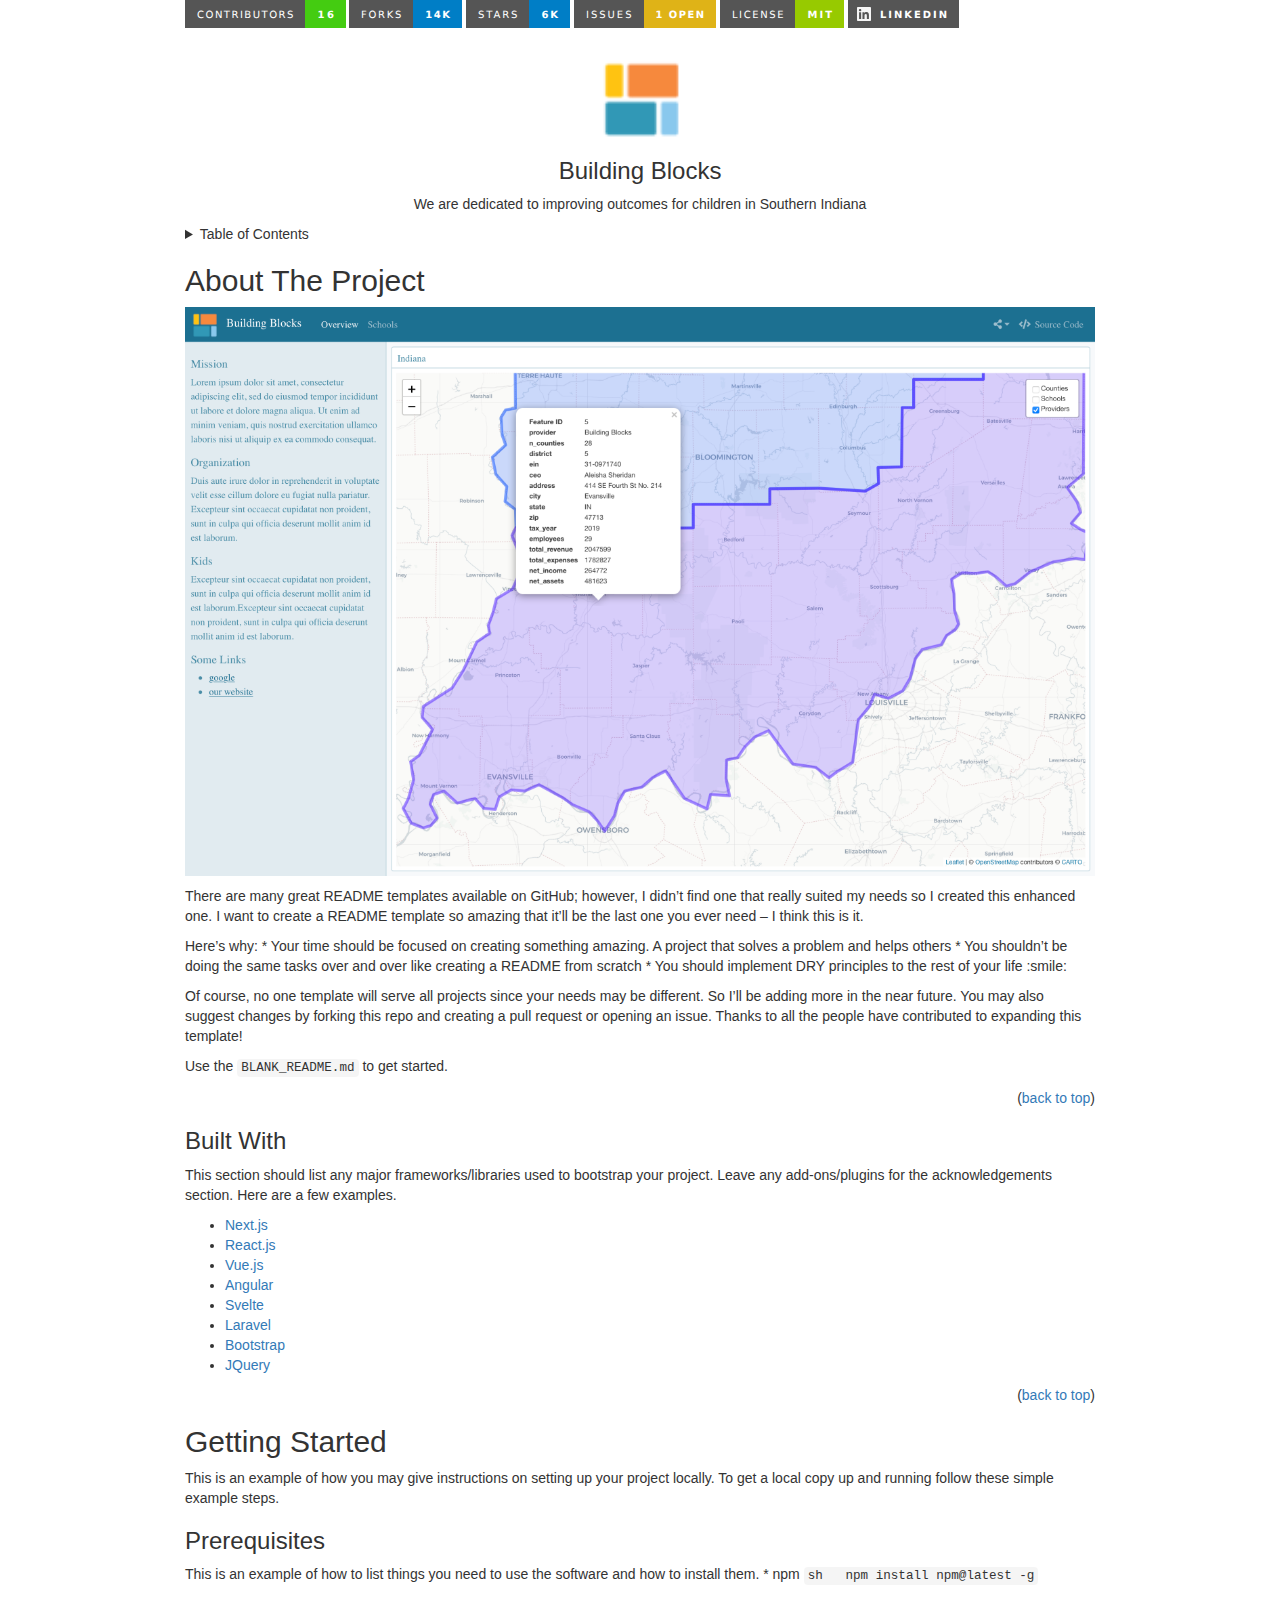
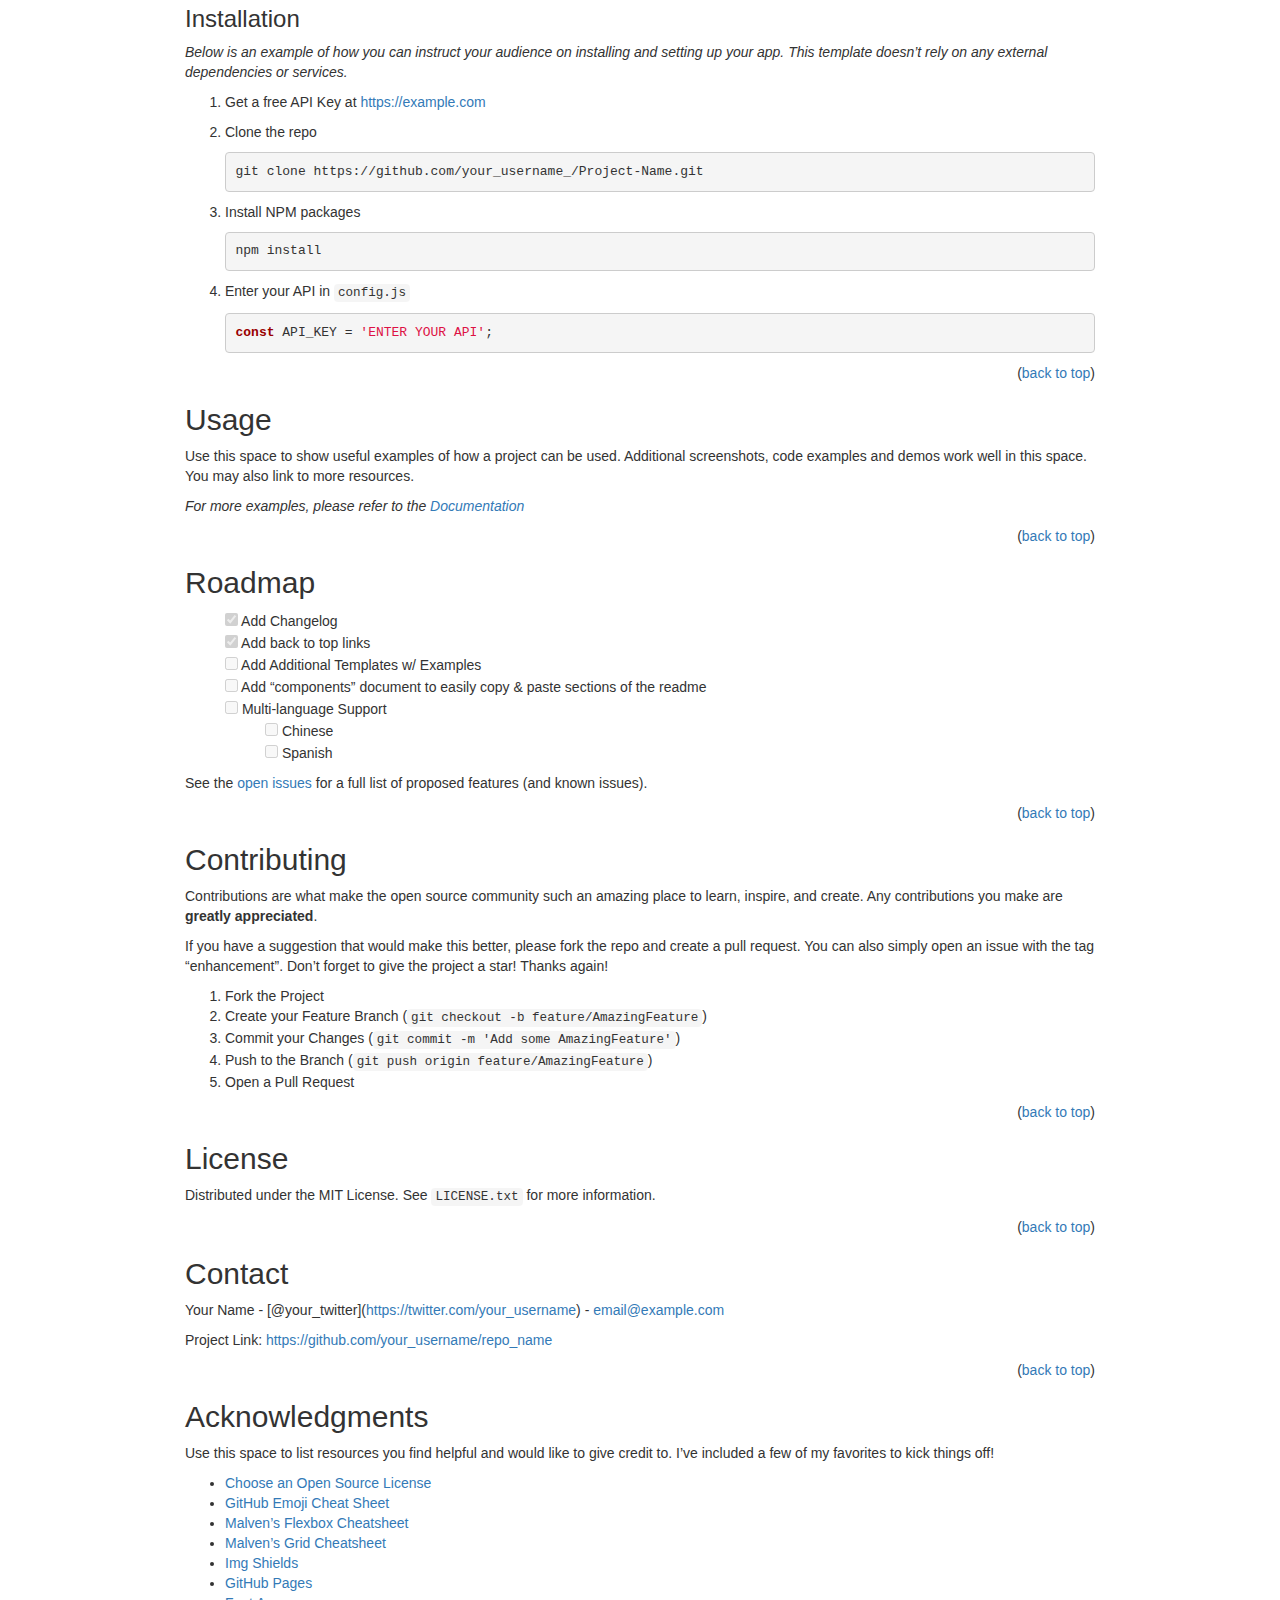
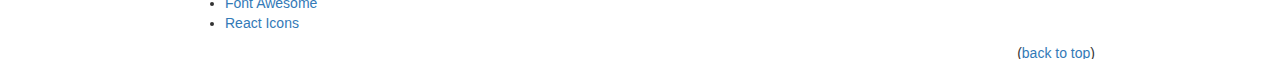
==== README.html @ a78f7120 "revise readme" ====
<!DOCTYPE html>

<html>

<head>

<meta charset="utf-8" />
<meta name="generator" content="pandoc" />
<meta http-equiv="X-UA-Compatible" content="IE=EDGE" />




<title>README</title>

<script src="[data-uri]"></script>
<script src="[data-uri]"></script>
<meta name="viewport" content="width=device-width, initial-scale=1" />
<link href="data:text/css,html%7Bfont%2Dfamily%3Asans%2Dserif%3B%2Dwebkit%2Dtext%2Dsize%2Dadjust%3A100%25%3B%2Dms%2Dtext%2Dsize%2Dadjust%3A100%25%7Dbody%7Bmargin%3A0%7Darticle%2Caside%2Cdetails%2Cfigcaption%2Cfigure%2Cfooter%2Cheader%2Chgroup%2Cmain%2Cmenu%2Cnav%2Csection%2Csummary%7Bdisplay%3Ablock%7Daudio%2Ccanvas%2Cprogress%2Cvideo%7Bdisplay%3Ainline%2Dblock%3Bvertical%2Dalign%3Abaseline%7Daudio%3Anot%28%5Bcontrols%5D%29%7Bdisplay%3Anone%3Bheight%3A0%7D%5Bhidden%5D%2Ctemplate%7Bdisplay%3Anone%7Da%7Bbackground%2Dcolor%3Atransparent%7Da%3Aactive%2Ca%3Ahover%7Boutline%3A0%7Dabbr%5Btitle%5D%7Bborder%2Dbottom%3A1px%20dotted%7Db%2Cstrong%7Bfont%2Dweight%3A700%7Ddfn%7Bfont%2Dstyle%3Aitalic%7Dh1%7Bmargin%3A%2E67em%200%3Bfont%2Dsize%3A2em%7Dmark%7Bcolor%3A%23000%3Bbackground%3A%23ff0%7Dsmall%7Bfont%2Dsize%3A80%25%7Dsub%2Csup%7Bposition%3Arelative%3Bfont%2Dsize%3A75%25%3Bline%2Dheight%3A0%3Bvertical%2Dalign%3Abaseline%7Dsup%7Btop%3A%2D%2E5em%7Dsub%7Bbottom%3A%2D%2E25em%7Dimg%7Bborder%3A0%7Dsvg%3Anot%28%3Aroot%29%7Boverflow%3Ahidden%7Dfigure%7Bmargin%3A1em%2040px%7Dhr%7Bheight%3A0%3B%2Dwebkit%2Dbox%2Dsizing%3Acontent%2Dbox%3B%2Dmoz%2Dbox%2Dsizing%3Acontent%2Dbox%3Bbox%2Dsizing%3Acontent%2Dbox%7Dpre%7Boverflow%3Aauto%7Dcode%2Ckbd%2Cpre%2Csamp%7Bfont%2Dfamily%3Amonospace%2Cmonospace%3Bfont%2Dsize%3A1em%7Dbutton%2Cinput%2Coptgroup%2Cselect%2Ctextarea%7Bmargin%3A0%3Bfont%3Ainherit%3Bcolor%3Ainherit%7Dbutton%7Boverflow%3Avisible%7Dbutton%2Cselect%7Btext%2Dtransform%3Anone%7Dbutton%2Chtml%20input%5Btype%3Dbutton%5D%2Cinput%5Btype%3Dreset%5D%2Cinput%5Btype%3Dsubmit%5D%7B%2Dwebkit%2Dappearance%3Abutton%3Bcursor%3Apointer%7Dbutton%5Bdisabled%5D%2Chtml%20input%5Bdisabled%5D%7Bcursor%3Adefault%7Dbutton%3A%3A%2Dmoz%2Dfocus%2Dinner%2Cinput%3A%3A%2Dmoz%2Dfocus%2Dinner%7Bpadding%3A0%3Bborder%3A0%7Dinput%7Bline%2Dheight%3Anormal%7Dinput%5Btype%3Dcheckbox%5D%2Cinput%5Btype%3Dradio%5D%7B%2Dwebkit%2Dbox%2Dsizing%3Aborder%2Dbox%3B%2Dmoz%2Dbox%2Dsizing%3Aborder%2Dbox%3Bbox%2Dsizing%3Aborder%2Dbox%3Bpadding%3A0%7Dinput%5Btype%3Dnumber%5D%3A%3A%2Dwebkit%2Dinner%2Dspin%2Dbutton%2Cinput%5Btype%3Dnumber%5D%3A%3A%2Dwebkit%2Douter%2Dspin%2Dbutton%7Bheight%3Aauto%7Dinput%5Btype%3Dsearch%5D%7B%2Dwebkit%2Dbox%2Dsizing%3Acontent%2Dbox%3B%2Dmoz%2Dbox%2Dsizing%3Acontent%2Dbox%3Bbox%2Dsizing%3Acontent%2Dbox%3B%2Dwebkit%2Dappearance%3Atextfield%7Dinput%5Btype%3Dsearch%5D%3A%3A%2Dwebkit%2Dsearch%2Dcancel%2Dbutton%2Cinput%5Btype%3Dsearch%5D%3A%3A%2Dwebkit%2Dsearch%2Ddecoration%7B%2Dwebkit%2Dappearance%3Anone%7Dfieldset%7Bpadding%3A%2E35em%20%2E625em%20%2E75em%3Bmargin%3A0%202px%3Bborder%3A1px%20solid%20silver%7Dlegend%7Bpadding%3A0%3Bborder%3A0%7Dtextarea%7Boverflow%3Aauto%7Doptgroup%7Bfont%2Dweight%3A700%7Dtable%7Bborder%2Dspacing%3A0%3Bborder%2Dcollapse%3Acollapse%7Dtd%2Cth%7Bpadding%3A0%7D%40media%20print%7B%2A%2C%3Aafter%2C%3Abefore%7Bcolor%3A%23000%21important%3Btext%2Dshadow%3Anone%21important%3Bbackground%3A0%200%21important%3B%2Dwebkit%2Dbox%2Dshadow%3Anone%21important%3Bbox%2Dshadow%3Anone%21important%7Da%2Ca%3Avisited%7Btext%2Ddecoration%3Aunderline%7Da%5Bhref%5D%3Aafter%7Bcontent%3A%22%20%28%22%20attr%28href%29%20%22%29%22%7Dabbr%5Btitle%5D%3Aafter%7Bcontent%3A%22%20%28%22%20attr%28title%29%20%22%29%22%7Da%5Bhref%5E%3D%22javascript%3A%22%5D%3Aafter%2Ca%5Bhref%5E%3D%22%23%22%5D%3Aafter%7Bcontent%3A%22%22%7Dblockquote%2Cpre%7Bborder%3A1px%20solid%20%23999%3Bpage%2Dbreak%2Dinside%3Aavoid%7Dthead%7Bdisplay%3Atable%2Dheader%2Dgroup%7Dimg%2Ctr%7Bpage%2Dbreak%2Dinside%3Aavoid%7Dimg%7Bmax%2Dwidth%3A100%25%21important%7Dh2%2Ch3%2Cp%7Borphans%3A3%3Bwidows%3A3%7Dh2%2Ch3%7Bpage%2Dbreak%2Dafter%3Aavoid%7D%2Enavbar%7Bdisplay%3Anone%7D%2Ebtn%3E%2Ecaret%2C%2Edropup%3E%2Ebtn%3E%2Ecaret%7Bborder%2Dtop%2Dcolor%3A%23000%21important%7D%2Elabel%7Bborder%3A1px%20solid%20%23000%7D%2Etable%7Bborder%2Dcollapse%3Acollapse%21important%7D%2Etable%20td%2C%2Etable%20th%7Bbackground%2Dcolor%3A%23fff%21important%7D%2Etable%2Dbordered%20td%2C%2Etable%2Dbordered%20th%7Bborder%3A1px%20solid%20%23ddd%21important%7D%7D%40font%2Dface%7Bfont%2Dfamily%3A%27Glyphicons%20Halflings%27%3Bsrc%3Aurl%28data%3Aapplication%2Fvnd%2Ems%2Dfontobject%3Bbase64%2Cn04AAEFNAAACAAIABAAAAAAABQAAAAAAAAABAJABAAAEAExQAAAAAAAAAAIAAAAAAAAAAAEAAAAAAAAAJxJ%[base64]%2FSEdmjKHUbyow8ATBE40IvWA3vTu8LiABDQ%2BpexwUMcm1SMnNryctQSiI1K5ZnbOlXKmnVV5YvRe6RnNMFNCOs1KNVpn6yZhCJkRtVRNzEufeIq7HgSrcx4S8h%2Fv4vnrrKc6oCNxmSk2uKlZQHBii6iKFoH0746ThvkO1kJHlxjrkxs%2BLWORaDQBEtiYJIR5IB9Bi1UyL4Rmr0BNigNkMzlKQmnofBHviqVzUxwdMb3NdCn69hy%2BpRYVKGVS%2F1tnsqv4LL7wCCPZZAZPT4aCShHjHJVNuXbmMrY5LeQaGnvAkXlVrJgKRAUdFjrWEah9XebPeQMj7KS7DIBAFt8ycgC5PLGUOHSE3ErGZCiViNLL5ZARfywnCoZaKQCu6NuFX42AEeKtKUGnr%2FCm2Cy8tpFhBPMW5Fxi4Qm4TkDWh4IWFDClhU2hRWosUWqcKLlgyXB%2BlSHaWaHiWlBAR8SeSgSPCQxdVQgzUixWKSTrIQEbU94viDctkvX%2BVSjJuUmV8L4CXShI11esnp0pjWNZIyxKHS4wVQ2ime1P4RnhvGw0aDN1OLAXGERsB7buFpFGGBAre4QEQR0HOIO5oYH305G%2BKspT%2FFupEGGafCCwxSe6ZUa%2B073rXHnNdVXE6eWvibUS27XtRzkH838mYLMBmYysZTM0EM3A1fbpCBYFccN1B%2FEnCYu%2FTgCGmr7bMh8GfYL%2BBfcLvB0gRagC09w9elfldaIy%2FhNCBLRgBgtCC7jAF63wLSMAfbfAlEggYU0bUA7ACCJmTDpEmJtI78w4%2FBO7dN7JR7J7ZvbYaUbaILSQsRBiF3HGk5fEg6p9unwLvn98r%2BvnsV%2B372uf1xBLq4qU%2F45fTuqaAP%2BpssmCCCTF0mhEow8ZXZOS8D7Q85JsxZ%2BAzok7B7O%2Ff6J8AzYBySZQB%2FQHYUSA%2BEeQhEWiS6AIQzgcsDiER4MjgMBAWDV4AgQ3g1eBgIdweCQmCjJEMkJ%2BPKRWyFHHmg1Wi%2F6xzUgA0LREoKJChwnQa9B%2B5RQZRB3IlBlkAnxyQNaANwHMowzlYSMCBgnbpzvqpl0iTJNCQidDI9ZrSYNIRBhHtUa5YHMHxyGEik9hDE0AKj72AbTCaxtHPUaKZdAZSnQTyjGqGLsmBStCejApUhg4uBMU6mATujEl%2BKdDPbI6Ag4vLr%2BhjY6lbjBeoLKnZl0UZgRX8gTySOeynZVz1wOq7e1hFGYIq%2BMhrGxDLak0PrwYzSXtcuyhXEhwOYofiW%2BEcI%2Fjw8P6IY6ed%2BetAbuqKp5QIapT77LnAe505lMuqL79a0ut4rWexzFttsOsLDy7zvtQzcq3U1qabe7tB0wHWVXji%2BzDbo8x8HyIRUbXnwUcklFv51fvTymiV%2BMXLSmGH9d9%2BaXpD5X6lao41anWGig7IwIdnoBY2ht%2FpO9mClLo4NdXHAsefqWUKlXJkbqPOFhMoR4aiA1BXqhRNbB2Xwi%2B7u%2FjpAoOpKJ0UX24EsrzMfHXViakCNcKjBxuQX8BO0ZqjJ3xXzf%2B61t2VXOSgJ8xu65QKgtN6FibPmPYsXbJRHHqbgATcSZxBqGiDiU4NNNsYBsKD0MIP%2FOfKnlk%2FLkaid%[base64]%2FgFtuW0wR4cgd%2BZKesSV7QkNE2kw6AV4hoIuC02LGmTomyf8PiO6CZzOTLTPQ%2BHW06H%2Btx%2BbQ8LmDYg1pTFrp2oJXgkZTyeRJZM0C8aE2LpFrNVDuhARsN543%2FFV6klQ6Tv1OoZGXLv0igKrl%2FCmJxRmX7JJbJ998VSIPQRyDBICzl4JJlYHbdql30NvYcOuZ7a10uWRrgoieOdgIm4rlq6vNOQBuqESLbXG5lzdJGHw2m0sDYmODXbYGTfSTGRKpssTO95fothJCjUGQgEL4yKoGAF%2F0SrpUDNn8CBgBcSDQByAeNkCXp4S4Ro2Xh4OeaGRgR66PVOsU8bc6TR5%[base64]%2F1SgRCJ1dk4UdBT7OoyuNgLs0oCd8RnrEIb6QdMxT2QjD4zMrJkfgx5aDMcA4orsTtKCqWb%2FVeyceqa5OGSmB28YwH4rFbkQaLoUN8OQQYnD3w2eXpI4ScQfbCUZiJ4yMOIKLyyTc7BQ4uXUw6Ee6%2FxM%2B4Y67ngNBknxIPwuppgIhFcwJyr6EIj%2BLzNj%2FmfR2vhhRlx0BILZoAYruF0caWQ7YxO66UmeguDREAFHYuC7HJviRgVO6ruJH59h%2FC%2FPkgSle8xNzZJULLWq9JMDTE2fjGE146a1Us6PZDGYle6ldWRqn%2FpdpgHKNGrGIdkRK%2BKPETT9nKT6kLyDI8xd9A1FgWmXWRAIHwZ37WyZHOVyCadJEmMVz0MadMjDrPho%2BEIochkVC2xgGiwwsQ6DMv2P7UXqT4x7CdcYGId2BJQQa85EQKmCmwcRejQ9Bm4oATENFPkxPXILHpMPUyWTI5rjNOsIlmEeMbcOCEqInpXACYQ9DDxmFo9vcmsDblcMtg4tqBerNngkIKaFJmrQAPnq1dEzsMXcwjcHdfdCibcAxxA%2Bq%2Fj9m3LM%2FO7WJka4tSidVCjsvo2lQ%2F2ewyoYyXwAYyr2PlRoR5MpgVmSUIrM3PQxXPbgjBOaDQFIyFMJvx3Pc5RSYj12ySVF9fwFPQu2e2KWVoL9q3Ayv3IzpGHUdvdPdrNUdicjsTQ2ISy7QU3DrEytIjvbzJnAkmANXjAFERA0MUoPF3%2F5KFmW14bBNOhwircYgMqoDpUMcDtCmBE82QM2YtdjVLB4kBuKho%2FbcwQdeboqfQartuU3CsCf%2BcXkgYAqp%2F0Ee3RorAZt0AvvOCSI4JICIlGlsV0bsSid%2FNIEALAAzb6HAgyWHBps6xAOwkJIGcB82CxRQq4sJf3FzA70A%2BTRqcqjEMETCoez3mkPcpnoALs0ugJY8kQwrC%[base64]%2FWDHA60cYFaI%2FPjpzquUqdaYGcIq%2BmLez3WLFFCtNBN2QJcrlcoELgiPku5R5dSlJFaCEqEZle1AQzAKC%2B1SotMcBNyQUFuRHRF6OlimSBgjZeTBCwLyc6A%2BP%2FoFRchXTz5ADknYJHxzrJ5pGuIKRQISU6WyKTBBjD8WozmVYWIsto1AS5rxzKlvJu4E%2FvwOiKxRtCWsDM%2BeTHUrmwrCK5BIfMzGkD%2B0Fk5LzBs0jMYXktNDblB06LMNJ09U8pzSLmo14MS0OMjcdrZ31pyQqxJJpRImlSvfYAK8inkYU52QY2FPEVsjoWewpwhRp5yAuNpkqhdb7ku9Seefl2D0B8SMTFD90xi4CSOwwZy9IKkpMtI3FmFUg3%2FkFutpQGNc3pCR7gvC4sgwbupDu3DyEN%2BW6YGLNM21jpB49irxy9BSlHrVDlnihGKHwPrbVFtc%2Bh1rVQKZduxIyojccZIIcOCmhEnC7UkY68WXKQgLi2JCDQkQWJRQuk60hZp0D3rtCTINSeY9Ej2kIKYfGxwOs4j9qMM7fYZiipzgcf7TamnehqdhsiMiCawXnz4xAbyCkLAx5EGbo3Ax1u3dUIKnTxIaxwQTHehPl3V491H0%2BbC5zgpGz7Io%2BmjdhKlPJ01EeMpM7UsRJMi1nGjmJg35i6bQBAAxjO%2FENJubU2mg3ONySEoWklCwdABETcs7ck3jgiuU9pcKKpbgn%2B3YlzV1FzIkB6pmEDOSSyDfPPlQskznctFji0kpgZjW5RZe6x9kYT4KJcXg0bNiCyif%2BpZACCyRMmYsfiKmN9tSO65F0R2OO6ytlEhY5Sj6uRKfFxw0ijJaAx%2Fk3QgnAFSq27%2F2i4GEBA%2BUvTJKK%2F9eISNvG46Em5RZfjTYLdeD8kdXHyrwId%2FDQZUaMCY4gGbke2C8vfjgV%2FY9kkRQOJIn%2FxM9INZSpiBnqX0Q9GlQPpPKAyO5y%2BW5NMPSRdBCUlmuxl40ZfMCnf2Cp044uI9WLFtCi4YVxKjuRCOBWIb4XbIsGdbo4qtMQnNOQz4XDSui7W%2FN6l54qOynCqD3DpWQ%2BmpD7C40D8BZEWGJX3tlAaZBMj1yjvDYKwCJBa201u6nBKE5UE%2B7QSEhCwrXfbRZylAaAkplhBWX50dumrElePyNMRYUrC99UmcSSNgImhFhDI4BXjMtiqkgizUGCrZ8iwFxU6fQ8GEHCFdLewwxYWxgScAYMdMLmcZR6b7rZl95eQVDGVoUKcRMM1ixXQtXNkBETZkVVPg8LoSrdetHzkuM7DjZRHP02tCxA1fmkXKF3VzfN1pc1cv%2F8lbTIkkYpqKM9VOhp65ktYk%2BQ46myFWBapDfyWUCnsnI00QTBQmuFjMZTcd0V2NQ768Fhpby04k2IzNR1wKabuGJqYWwSly6ocMFGTeeI%2BejsWDYgEvr66QgqdcIbFYDNgsm0x9UHY6SCd5%2B7tpsLpKdvhahIDyYmEJQCqMqtCF6UlrE5GXRmbu%[base64]%2FiOmsLtHSWNUWEGk9hScMPShasUA1AcHOtRZlqMeQ0OzYS9vQvYUjOLrzP07BUAFikcJNMi7gIxEw4pL1G54TcmmmoAQ5s7TGWErJZ2Io4yQ0ljRYhL8H5e62oDtLF8aDpnIvZ5R3GWJyAugdiiJW9hQAVTsnCBHhwu7rkBlBX6r3b7ejEY0k5GGeyKv66v%2B6dg7mcJTrWHbtMywbedYqCQ0FPwoytmSWsL8WTtChZCKKzEF7vP6De4x2BJkkniMgSdWhbeBSLtJZR9CTHetK1xb34AYIJ37OegYIoPVbXgJ%2FqDQK%2BbfCtxQRVKQu77WzOoM6SGL7MaZwCGJVk46aImai9fmam%2BWpHG%2B0BtQPWUgZ7RIAlPq6lkECUhZQ2gqWkMYKcYMYaIc4gYCDFHYa2d1nzp3%2BJ1eCBay8IYZ0wQRKGAqvCuZ%2FUgbQPyllosq%2BXtfKIZOzmeJqRazpmmoP%2F76YfkjzV2NlXTDSBYB04SVlNQsFTbGPk1t%2FI4Jktu0XSgifO2ozFOiwd%2F0SssJDn0dn4xqk4GDTTKX73%2FwQyBLdqgJ%2BWx6AQaba3BA9CKEzjtQYIfAsiYamapq80LAamYjinlKXUkxdpIDk0puXUEYzSalfRibAeDAKpNiqQ0FTwoxuGYzRnisyTotdVTclis1LHRQCy%2FqqL8oUaQzWRxilq5Mi0IJGtMY02cGLD69vGjkj3p6pGePKI8bkBv5evq8SjjyU04vJR2cQXQwSJyoinDsUJHCQ50jrFTT7yRdbdYQMB3MYCb6uBzJ9ewhXYPAIZSXfeEQBZZ3GPN3Nbhh%2FwkvAJLXnQMdi5NYYZ5GHE400GS5rXkOZSQsdZgIbzRnF9ueLnsfQ47wHAsirITnTlkCcuWWIUhJSbpM3wWhXNHvt2xUsKKMpdBSbJnBMcihkoDqAd1Zml%2FR4yrzow1Q2A5G%2Bkzo%2FRhRxQS2lCSDRV8LlYLBOOoo1bF4jwJAwKMK1tWLHlu9i0j4Ig8qVm6wE1DxXwAwQwsaBWUg2pOOol2dHxyt6npwJEdLDDVYyRc2D0HbcbLUJQj8gPevQBUBOUHXPrsAPBERICpnYESeu2OHotpXQxRGlCCtLdIsu23MhZVEoJg8Qumj%2FUMMc34IBqTKLDTp76WzL%2FdMjCxK7MjhiGjeYAC%2Fkj%2FjY%2FRde7hpSM1xChrog6yZ7OWTuD56xBJnGFE%2BpT2ElSyCnJcwVzCjkqeNLfMEJqKW0G7OFIp0G%2B9mh50I9o8k1tpCY0xYqFNIALgIfc2me4n1bmJnRZ89oepgLPT0NTMLNZsvSCZAc3TXaNB07vail36%2FdBySis4m9%2FDR8izaLJW6bWCkVgm5T%2Bius3ZXq4xI%2BGnbveLbdRwF2mNtsrE0JjYc1AXknCOrLSu7Te%2Fr4dPYMCl5qtiHNTn%2BTPbh1jCBHH%2BdMJNhwNgs3nT%2BOhQoQ0vYif56BMG6WowAcHR3DjQolxLzyVekHj00PBAaW7IIAF1EF%2BuRIWyXjQMAs2chdpaKPNaB%2BkSezYt0%2BCA04sOg5vx8Fr7Ofa9sUv87h7SLAUFSzbetCCZ9pmyLt6l6%2FTzoA1%2FZBG9bIUVHLAbi%2FkdBFgYGyGwRQGBpkqCEg2ah9UD6EedEcEL3j4y0BQQCiExEnocA3SZboh%2Bepgd3YsOkHskZwPuQ5OoyA0fTA5AXrHcUOQF%2BzkJHIA7PwCDk1gGVmGUZSSoPhNf%2BTklauz98QofOlCIQ%2FtCD4dosHYPqtPCXB3agggQQIqQJsSkB%2Bqn0rkQ1toJjON%2FOtCIB9RYv3PqRA4C4U68ZMlZn6BdgEvi2ziU%2BTQ6NIw3ej%2BAtDwMGEZk7e2IjxUWKdAxyaw9OCwSmeADTPPleyk6UhGDNXQb%2B%2BW6Uk4q6F7%2Frg6WVTo82IoCxSIsFDrav4EPHphD3u4hR53WKVvYZUwNCCeM4PMBWzK%2BEfIthZOkuAwPo5C5jgoZgn6dUdvx5rIDmd58cXXdKNfw3l%2BwM2UjgrDJeQHhbD7HW2QDoZMCujgIUkk5Fg8VCsdyjOtnGRx8wgKRPZN5dR0zPUyfGZFVihbFRniXZFOZGKPnEQzU3AnD1KfR6weHW2XS6KbPJxUkOTZsAB9vTVp3Le1F8q5l%2BDMcLiIq78jxAImD2pGFw0VHfRatScGlK6SMu8leTmhUSMy8Uhdd6xBiH3Gdman4tjQGLboJfqz6fL2WKHTmrfsKZRYX6BTDjDldKMosaSTLdQS7oDisJNqAUhw1PfTlnacCO8vl8706Km1FROgLDmudzxg%2BEWTiArtHgLsRrAXYWdB0NmToNCJdKm0KWycZQqb%2BMw76Qy29iQ5up%2FX7oyw8QZ75kP5F6iJAJz6KCmqxz8fEa%2FxnsMYcIO%2FvEkGRuMckhr4rIeLrKaXnmIzlNLxbFspOphkcnJdnz%2FChp%2FVlpj2P7jJQmQRwGnltkTV5dbF9fE3%2FfxoSqTROgq9wFUlbuYzYcasE0ouzBo%2BdDCDzxKAfhbAZYxQiHrLzV2iVexnDX%2FQnT1fsT%2Fxuhu1ui5qIytgbGmRoQkeQooO8eJNNZsf0iALur8QxZFH0nCMnjerYQqG1pIfjyVZWxhVRznmmfLG00BcBWJE6hzQWRyFknuJnXuk8A5FRDCulwrWASSNoBtR%2BCtGdkPwYN2o7DOw%2FVGlCZPusRBFXODQdUM5zeHDIVuAJBLqbO%2Ff9Qua%2BpDqEPk230Sob9lEZ8BHiCorjVghuI0lI4JDgHGRDD%2FprQ84B1pVGkIpVUAHCG%2Biz3Bn3qm2AVrYcYWhock4jso5%2BJ7HfHVj4WMIQdGctq3psBCVVzupQOEioBGA2Bk%2BUILT7%2BVoX5mdxxA5fS42gISQVi%2FHTzrgMxu0fY6hE1ocUwwbsbWcezrY2n6S8%2F6cxXkOH4prpmPuFoikTzY7T85C4T2XYlbxLglSv2uLCgFv8Quk%2FwdesUdWPeHYIH0R729JIisN9Apdd4eB10aqwXrPt%2BSu9mA8k8n1sjMwnfsfF2j3jMUzXepSHmZ%2FBfqXvzgUNQQWOXO8YEuFBh4QTYCkOAPxywpYu1VxiDyJmKVcmJPGWk%2Fgc3Pov02StyYDahwmzw3E1gYC9wkupyWfDqDSUMpCTH5e5N8B%2F%2FlHiMuIkTNw4USHrJU67bjXGqNav6PBuQSoqTxc8avHoGmvqNtXzIaoyMIQIiiUHIM64cXieouplhNYln7qgc4wBVAYR104kO%2BCvKqsg4yIUlFNThVUAKZxZt1XA34h3TCUUiXVkZ0w8Hh2R0Z5L0b4LZvPd%2Fp1gi%2F07h8qfwHrByuSxglc9cI4QIg2oqvC%2Fqm0i7tjPLTgDhoWTAKDO2ONW5oe%2B%2FeKB9vZB8K6C25yCZ9RFVMnb6NRdRjyVK57CHHSkJBfnM2%2Fj4ODUwRkqrtBBCrDsDpt8jhZdXoy%2F1BCqw3sSGhgGGy0a5Jw6BP%2FTExoCmNFYjZl248A0osgPyGEmRA%2BfAsqPVaNAfytu0vuQJ7rk3J4kTDTR2AlCHJ5cls26opZM4w3jMULh2YXKpcqGBtuleAlOZnaZGbD6DHzMd6i2oFeJ8z9XYmalg1Szd%2FocZDc1C7Y6vcALJz2lYnTXiWEr2wawtoR4g3jvWUU2Ngjd1cewtFzEvM1NiHZPeLlIXFbBPawxNgMwwAlyNSuGF3zizVeOoC9bag1qRAQKQE%2FEZBWC2J8mnXAN2aTBboZ7HewnObE8CwROudZHmUM5oZ%2FUgd%2FJZQK8lvAm43uDRAbyW8gZ%2BZGq0EVerVGUKUSm%2FIdn8AQHdR4m7bue88WBwft9mSCeMOt1ncBwziOmJYI2ZR7ewNMPiCugmSsE4EyQ%2BQATJG6qORMGd4snEzc6B4shPIo4G1T7PgSm8PY5eUkPdF8JZ0VBtadbHXoJgnEhZQaODPj2gpODKJY5Yp4DOsLBFxWbvXN755KWylJm%2BoOd4zEL9Hpubuy2gyyfxh8oEfFutnYWdfB8PdESLWYvSqbElP9qo3u6KTmkhoacDauMNNjj0oy40DFV7Ql0aZj77xfGl7TJNHnIwgqOkenruYYNo6h724%2BzUQ7%2BvkCpZB%2BpGA562hYQiDxHVWOq0oDQl%2FQsoiY%2BcuI7iWq%2FZIBtHcXJ7kks%2Bh2fCNUPA82BzjnqktNts%2BRLdk1VSu%2BtqEn7QZCCsvEqk6FkfiOYkrsw092J8jsfIuEKypNjLxrKA9kiA19mxBD2suxQKCzwXGws7kEJvlhUiV9tArLIdZW0IORcxEzdzKmjtFhsjKy%2F44XYXdI5noQoRcvjZ1RMPACRqYg2V1%2BOwOepcOknRLLFdYgTkT5UApt%2FJhLM3jeFYprZV%2BZow2g8fP%2BU68hkKFWJj2yBbKqsrp25xkZX1DAjUw52IMYWaOhab8Kp05VrdNftqwRrymWF4OQSjbdfzmRZirK8FMJELEgER2PHjEAN9pGfLhCUiTJFbd5LBkOBMaxLr%2FA1SY9dXFz4RjzoU9ExfJCmx%2FI9FKEGT3n2cmzl2X42L3Jh%2BAbQq6sA%2BSs1kitoa4TAYgKHaoybHUDJ51oETdeI%2F9ThSmjWGkyLi5QAGWhL0BG1UsTyRGRJOldKBrYJeB8ljLJHfATWTEQBXBDnQexOHTB%2BUn44zExFE4vLytcu5NwpWrUxO%2F0ZICUGM7hGABXym0V6ZvDST0E370St9MIWQOTWngeoQHUTdCJUP04spMBMS8LSker9cReVQkULFDIZDFPrhTzBl6sed9wcZQTbL%2BBDqMyaN3RJPh%2Fanbx%2BIv%2BqgQdAa3M9Z5JmvYlh4qop%2BHo1F1W5gbOE9YKLgAnWytXElU4G8GtW47lhgFE6gaSs%2Bgs37sFvi0PPVvA5dnCBgILTwoKd%2F%2BDoL9F6inlM7H4rOTzD79KJgKlZO%2FZgt22UsKhrAaXU5ZcLrAglTVKJEmNJvORGN1vqrcfSMizfpsgbIe9zno%2BgBoKVXgIL%2FVI8dB1O5o%2FR3Suez%2FgD7M781ShjKpIIORM%2FnxG%2BjjhhgPwsn2IoXsPGPqYHXA63zJ07M2GPEykQwJBYLK808qYxuIew4frk52nhCsnCYmXiR6CuapvE1IwRB4%2FQftDbEn%2BAucIr1oxrLabRj9q4ae0%2BfXkHnteAJwXRbVkR0mctVSwEbqhJiMSZUp9DNbEDMmjX22m3ABpkrPQQTP3S1sib5pD2VRKRd%2BeNAjLYyT0hGrdjWJZy24OYXRoWQAIhGBZRxuBFMjjZQhpgrWo8SiFYbojcHO8V5DyscJpLTHyx9Fimassyo5U6WNtquUMYgccaHY5amgR3PQzq3ToNM5ABnoB9kuxsebqmYZm0R9qxJbFXCQ1UPyFIbxoUraTJFDpCk0Wk9GaYJKz%2F6oHwEP0Q14lMtlddQsOAU9zlYdMVHiT7RQP3XCmWYDcHCGbVRHGnHuwzScA0BaSBOGkz3lM8CArjrBsyEoV6Ys4qgDK3ykQQPZ3hCRGNXQTNNXbEb6tDiTDLKOyMzRhCFT%2BmAUmiYbV3YQVqFVp9dorv%2BTsLeCykS2b5yyu8AV7IS9cxcL8z4Kfwp%2BxJyYLv1OsxQCZwTB4a8BZ%2F5EdxTBJthApqyfd9u3ifr%2FWILTqq5VqgwMT9SOxbSGWLQJUUWCVi4k9tho9nEsbUh7U6NUsLmkYFXOhZ0kmamaJLRNJzSj%2Fqn4Mso6zb6iLLBXoaZ6AqeWCjHQm2lztnejYYM2eubnpBdKVLORZhudH3JF1waBJKA9%2BW8EhMj3Kzf0L4vi4k6RoHh3Z5YgmSZmk6ns4fjScjAoL8GoOECgqgYEBYUGFVO4FUv4%2FYtowhEmTs0vrvlD%2FCrisnoBNDAcUi%2FteY7OctFlmARQzjOItrrlKuPO6E2Ox93L4O%2F4DcgV%2FdZ7qR3VBwVQxP1GCieA4RIpweYJ5FoYrHxqRBdJjnqbsikA2Ictbb8vE1GYIo9dacK0REgDX4smy6GAkxlH1yCGGsk%2BtgiDhNKuKu3yNrMdxafmKTF632F8Vx4BNK57GvlFisrkjN9WDAtjsWA0ENT2e2nETUb%2Fn7qwhvGnrHuf5bX6Vh%2Fn3xffU3PeHdR%2BFA92i6ufT3AlyAREoNDh6chiMWTvjKjHDeRhOa9YkOQRq1vQXEMppAQVwHCuIcV2g5rBn6GmZZpTR7vnSD6ZmhdSl176gqKTXu5E%2BYbfL0adwNtHP7dT7t7b46DVZIkzaRJOM%2BS6KcrzYVg%2BT3wSRFRQashjfU18NutrKa%2F7PXbtuJvpIjbgPeqd%2BpjmRw6YKpnANFSQcpzTZgpSNJ6J7uiagAbir%2F8tNXJ%2FOsOnRh6iuIexxrmkIneAgz8QoLmiaJ8sLQrELVK2yn3wOHp57BAZJhDZjTBzyoRAuuZ4eoxHruY1pSb7qq79cIeAdOwin4GdgMeIMHeG%2BFZWYaiUQQyC5b50zKjYw97dFjAeY2I4Bnl105Iku1y0lMA1ZHolLx19uZnRdILcXKlZGQx%2FGdEqSsMRU1BIrFqRcV1qQOOHyxOLXEGcbRtAEsuAC2V4K3p5mFJ22IDWaEkk9ttf5Izb2LkD1MnrSwztXmmD%2FQi%2FEmVEFBfiKGmftsPwVaIoZanlKndMZsIBOskFYpDOq3QUs9aSbAAtL5Dbokus2G4%2FasthNMK5UQKCOhU97oaOYNGsTah%2BjfCKsZnTRn5TbhFX8ghg8CBYt%2FBjeYYYUrtUZ5jVij%2Fop7V5SsbA4mYTOwZ46hqdpbB6Qvq3AS2HHNkC15pTDIcDNGsMPXaBidXYPHc6PJAkRh29Vx8KcgX46LoUQBhRM%2B3SW6Opll%2FwgxxsPgKJKzr5QCmwkUxNbeg6Wj34SUnEzOemSuvS2OetRCO8Tyy%2BQbSKVJcqkia%2BGvDefFwMOmgnD7h81TUtMn%2BmRpyJJ349HhAnoWFTejhpYTL9G8N2nVg1qkXBeoS9Nw2fB27t7trm7d%2FQK7Cr4uoCeOQ7%2F8JfKT77KiDzLImESHw%2F0wf73QeHu74hxv7uihi4fTX%2BXEwAyQG3264dwv17aJ5N335Vt9sdrAXhPOAv8JFvzqyYXwfx8WYJaef1gMl98JRFyl5Mv5Uo%2FoVH5ww5OzLFsiTPDns7fS6EURSSWd%2F92BxMYQ8sBaH%2Bj%2BwthQPdVgDGpTfi%2BJQIWMD8xKqULliRH01rTeyF8x8q%2FGBEEEBrAJMPf25UQwi0b8tmqRXY7kIvNkzrkvRWLnxoGYEJsz8u4oOyMp8cHyaybb1HdMCaLApUE%2B%2F7xLIZGP6H9xuSEXp1zLIdjk5nBaMuV%2FyTDRRP8Y2ww5RO6d2D94o%2B6ucWIqUAvgHIHXhZsmDhjVLczmZ3ca0Cb3PpKwt2UtHVQ0BgFJsqqTsnzZPlKahRUkEu4qmkJt%2Bkqdae76ViWe3STan69yaF9%2BfESD2lcQshLHWVu4ovItXxO69bqC5p1nZLvI8NdQB9s9UNaJGlQ5mG947ipdDA0eTIw%2FA1zEdjWquIsQXXGIVEH0thC5M%2BW9pZe7IhAVnPJkYCCXN5a32HjN6nsvokEqRS44tGIs7s2LVTvcrHAF%2BRVmI8L4HUYk4x%2B67AxSMJKqCg8zrGOgvK9kNMdDrNiUtSWuHFpC8%2Fp5qIQrEo%2FH%2B1l%2F0cAwQ2nKmpWxKcMIuHY44Y6DlkpO48tRuUGBWT0FyHwSKO72Ud%2BtJUfdaZ4CWNijzZtlRa8%2BCkmO%2FEwHYfPZFU%2FhzjFWH7vnzHRMo%2BaF9u8qHSAiEkA2HjoNQPEwHsDKOt6hOoK3Ce%2F%2B%2F9boMWDa44I6FrQhdgS7OnNaSzwxWKZMcyHi6LN4WC6sSj0qm2PSOGBTvDs%2FGWJS6SwEN%2FULwpb4LQo9fYjUfSXRwZkynUazlSpvX9e%2BG2zor8l%2BYaMxSEomDdLHGcD6YVQPegTaA74H8%2BV4WvJkFUrjMLGLlvSZQWvi8%2FQA7yzQ8GPno%2F%2F5SJHRP%2FOqKObPCo81s%2F%2B6WgLqykYpGAgQZhVDEBPXWgU%2FWzFZjKUhSFInufPRiMAUULC6T11yL45ZrRoB4DzOyJShKXaAJIBS9wzLYIoCEcJKQW8GVCx4fihqJ6mshBUXSw3wWVj3grrHQlGNGhIDNNzsxQ3M%2BGWn6ASobIWC%2BLbYOC6UpahVO13Zs2zOzZC8z7FmA05JhUGyBsF4tsG0drcggIFzgg%2Fkpf3%2BCnAXKiMgIE8Jk%2FMhpkc8DUJEUzDSnWlQFme3d0sHZDrg7LavtsEX3cHwjCYA17pMTfx8Ajw9hHscN67hyo%2BRJQ4458RmPywXykkVcW688oVUrQhahpPRvTWPnuI0B%2BSkQu7dCyvLRyFYlC1LG1gRCIvn3rwQeINzZQC2KXq31FaR9UmVV2QeGVqBHjmE%2BVMd3b1fhCynD0pQNhCG6%2FWCDbKPyE7NRQzL3BzQAJ0g09aUzcQA6mUp9iZFK6Sbp%2FYbHjo%2B%2B7%2FWj8S4YNa%2BZdqAw1hDrKWFXv9%2BzaXpf8ZTDSbiqsxnwN%2FCzK5tPkOr4tRh2kY3Bn9JtalbIOI4b3F7F1vPQMfoDcdxMS8CW9m%2FNCW%2FHILTUVWQIPiD0j1A6bo8vsv6P1hCESl2abrSJWDrq5sSzUpwoxaCU9FtJyYH4QFMxDBpkkBR6kn0LMPO%2B5EJ7Z6bCiRoPedRZ%2FP0SSdii7ZnPAtVwwHUidcdyspwncz5uq6vvm4IEDbJVLUFCn%2FLvIHfooUBTkFO130FC7CmmcrKdgDJcid9mvVzsDSibOoXtIf9k6ABle3PmIxejodc4aob0QKS432srrCMndbfD454q52V01G4q913mC5HOsTzWF4h2No1av1VbcUgWAqyoZl%2B11PoFYnNv2HwAODeNRkHj%2B8SF1fcvVBu6MrehHAZK1Gm69ICcTKizykHgGFx7QdowTVAsYEF2tVc0Z6wLryz2FI1sc5By2znJAAmINndoJiB4sfPdPrTC8RnkW7KRCwxC6YvXg5ahMlQuMpoCSXjOlBy0Kij%2BbsCYPbGp8BdCBiLmLSAkEQRaieWo1SYvZIKJGj9Ur%2FeWHjiB7SOVdqMAVmpBvfRiebsFjger7DC%2B8kRFGtNrTrnnGD2GAJb8rQCWkUPYHhwXsjNBSkE6lGWUj5QNhK0DMNM2l%2BkXRZ0KLZaGsFSIdQz%2FHXDxf3%2FTE30%2BDgBKWGWdxElyLccJfEpjsnszECNoDGZpdwdRgCixeg9L4EPhH%2BRptvRMVRaahu4cySjS3P5wxAUCPkmn%2BrhyASpmiTaiDeggaIxYBmtLZDDhiWIJaBgzfCsAGUF1Q1SFZYyXDt9skCaxJsxK2Ms65dmdp5WAZyxik%2FzbrTQk5KmgxCg%2Ff45L0jywebOWUYFJQAJia7XzCV0x89rpp%2Ff3AVWhSPyTanqmik2SkD8A3Ml4NhIGLAjBXtPShwKYfi2eXtrDuKLk4QlSyTw1ftXgwqA2jUuopDl%2B5tfUWZNwBpEPXghzbBggYCw%2Fdhy0ntds2yeHCDKkF%2FYxQjNIL%2FF%2F37jLPHCKBO9ibwYCmuxImIo0ijV2Wbg3kSN2psoe8IsABv3RNFaF9uMyCtCYtqcD%2BqNOhwMlfARQUdJ2tUX%2BMNJqOwIciWalZsmEjt07tfa8ma4cji9sqz%2BQ9hWfmMoKEbIHPOQORbhQRHIsrTYlnVTNvcq1imqmmPDdVDkJgRcTgB8Sb6epCQVmFZe%2BjGDiNJQLWnfx%2BdrTKYjm0G8yH0ZAGMWzEJhUEQ4Maimgf%2Fbkvo8PLVBsZl152y5S8%2BHRDfZIMCbYZ1WDp4yrdchOJw8k6R%2B%2F2pHmydK4NIK2PHdFPHtoLmHxRDwLFb7eB%2BM4zNZcB9NrAgjVyzLM7xyYSY13ykWfIEEd2n5%2FiYp3ZdrCf7fL%2Ben%2BsIJu2W7E30MrAgZBD1rAAbZHPgeAMtKCg3NpSpYQUDWJu9bT3V7tOKv%2BNRiJc8JAKqqgCA%2FPNRBR7ChpiEulyQApMK1AyqcWnpSOmYh6yLiWkGJ2mklCSPIqN7UypWj3dGi5MvsHQ87MrB4VFgypJaFriaHivwcHIpmyi5LhNqtem4q0n8awM19Qk8BOS0EsqGscuuydYsIGsbT5GHnERUiMpKJl4ON7qjB4fEqlGN%2FhCky89232UQCiaeWpDYCJINXjT6xl4Gc7DxRCtgV0i1ma4RgWLsNtnEBRQFqZggCLiuyEydmFd7WlogpkCw5G1x4ft2psm3KAREwVwr1Gzl6RT7FDAqpVal34ewVm3VH4qn5mjGj%2BbYL1NgfLNeXDwtmYSpwzbruDKpTjOdgiIHDVQSb5%2FzBgSMbHLkxWWgghIh9QTFSDILixVwg0Eg1puooBiHAt7DzwJ7m8i8%2Fi%2BjHvKf0QDnnHVkVTIqMvIQImOrzCJwhSR7qYB5gSwL6aWL9hERHCZc4G2%2BJrpgHNB8eCCmcIWIQ6rSdyPCyftXkDlErUkHafHRlkOIjxGbAktz75bnh50dU7YHk%2BMz7wwstg6RFZb%2BTZuSOx1qqP5C66c0mptQmzIC2dlpte7vZrauAMm%2F7RfBYkGtXWGiaWTtwvAQiq2oD4YixPLXE2khB2FRaNRDTk%2B9sZ6K74Ia9VntCpN4BhJGJMT4Z5c5FhSepRCRWmBXqx%2BwhVZC4me4saDs2iNqXMuCl6iAZflH8fscC1sTsy4PHeC%2BXYuqMBMUun5YezKbRKmEPwuK%2BCLzijPEQgfhahQswBBLfg%[base64]%2BRCMlDDbElcjaROLDoualmUIQ88Kekk3iM4OQrADcxi3rJguS4MOIBIgKgXrjd1WkbCdqxJk%2F4efRIFsavZA7KvvJQqp3Iid5Z0NFc5aiMRzGN3vrpBzaMy4JYde3wr96PjN90AYOIbyp6T4zj8LoE66OGcX1Ef4Z3KoWLAUF4BTg7ug%2FAbkG5UNQXAMkQezujSHeir2uTThgd3gpyzDrbnEdDRH2W7U6PeRvBX1ZFMP5RM%2BZu6UUZZD8hDPHldVWntTCNk7To8IeOW9yn2wx0gmurwqC60AOde4r3ETi5pVMSDK8wxhoGAoEX9NLWHIR33VbrbMveii2jAJlrxwytTHbWNu8Y4N8vCCyZjAX%2FpcsfwXbLze2%2BD%2Bu33OGBoJyAAL3jn3RuEcdp5If8O%2Ba4NKWvxOTyDltG0IWoHhwVGe7dKkCWFT%2B%2Btm%2BhaBCikRUUMrMhYKZJKYoVuv%2FbsJzO8DwfVIInQq3g3BYypiz8baogH3r3GwqCwFtZnz4xMjAVOYnyOi5HWbFA8n0qz1OjSpHWFzpQOpvkNETZBGpxN8ybhtqV%2FDMUxd9uFZmBfKXMCn%2FSqkWJyKPnT6lq%2B4zBZni6fYRByJn6OK%2BOgPBGRAJluwGSk4wxjOOzyce%2FPKODwRlsgrVkdcsEiYrqYdXo0Er2GXi2GQZd0tNJT6c9pK1EEJG1zgDJBoTVuCXGAU8BKTvCO%2FcEQ1Wjk3Zzuy90JX4m3O5IlxVFhYkSUwuQB2up7jhvkm%2BbddRQu5F9s0XftGEJ9JSuSk%2BZachCbdU45fEqbugzTIUokwoAKvpUQF%2FCvLbWW5BNQFqFkJg2f30E%2F48StNe5QwBg8zz3YAJ82FZoXBxXSv4QDooDo79NixyglO9AembuBcx5Re3CwOKTHebOPhkmFC7wNaWtoBhFuV4AkEuJ0J%2B1pT0tLkvFVZaNzfhs%2FKd3%2BA9YsImlO4XK4vpCo%2FelHQi%2F9gkFg07xxnuXLt21unCIpDV%2BbbRxb7FC6nWYTsMFF8%2B1LUg4JFjVt3vqbuhHmDKbgQ4e%2BRGizRiO8ky05LQGMdL2IKLSNar0kNG7lHJMaXr5mLdG3nykgj6vB%2FKVijd1ARWkFEf3yiUw1v%2FWaQivVUpIDdSNrrKbjO5NPnxz6qTTGgYg03HgPhDrCFyYZTi3XQw3HXCva39mpLNFtz8AiEhxAJHpWX13gCTAwgm9YTvMeiqetdNQv6IU0hH0G%2BZManTqDLPjyrOse7WiiwOJCG%[base64]%2F6gQKuihPtiUtlCQVPohUgzfezTg8o1b3n9pNZeco1QucaoXe40Fa5JYhqdTspFmxGtW9h5ezLFZs3j%2FN46f%2BS2rjYNC2JySXrnSAFhvAkz9a5L3pza8eYKHNoPrvBRESpxYPJdKVUxBE39nJ1chrAFpy4MMkf0qKgYALctGg1DQI1kIymyeS2AJNT4X240d3IFQb%2F0jQbaHJ2YRK8A%2Bls6WMhWmpCXYG5jqapGs5%2FeOJErxi2%2F2KWVHiPellTgh%2FfNl%2F2KYPKb7DUcAg%2BmCOPQFCiU9Mq%2FWLcU1xxC8aLePFZZlE%2BPCLzf7ey46INWRw2kcXySR9FDgByXzfxiNKwDFbUSMMhALPFSedyjEVM5442GZ4hTrsAEvZxIieSHGSgkwFh%2FnFNdrrFD4tBH4Il7fW6ur4J8Xaz7RW9jgtuPEXQsYk7gcMs2neu3zJwTyUerHKSh1iTBkj2YJh1SSOZL5pLuQbFFAvyO4k1Hxg2h99MTC6cTUkbONQIAnEfGsGkNFWRbuRyyaEZInM5pij73EA9rPIUfU4XoqQpHT9THZkW%2BoKFLvpyvTBMM69tN1Ydwv1LIEhHsC%2BueVG%2Bw%2BkyCPsvV3erRikcscHjZCkccx6VrBkBRusTDDd8847GA7p2Ucy0y0HdSRN6YIBciYa4vuXcAZbQAuSEmzw%2BH%2FAuOx%2BaH%2BtBL88H57D0MsqyiZxhOEQkF%2F8DR1d2hSPMj%2FsNOa5rxcUnBgH8ictv2J%2Bcb4BA4v3MCShdZ2vtK30vAwkobnEWh7rsSyhmos3WC93Gn9C4nnAd%2FPjMMtQfyDNZsOPd6XcAsnBE%2FmRHtHEyJMzJfZFLE9OvQa0i9kUmToJ0ZxknTgdl%2FXPV8xoh0K7wNHHsnBdvFH3sv52lU7UFteseLG%2FVanIvcwycVA7%2BBE1Ulyb20BvwUWZcMTKhaCcmY3ROpvonVMV4N7yBXTL7IDtHzQ4CCcqF66LjF3xUqgErKzolLyCG6Kb7irP%2FMVTCCwGRxfrPGpMMGvPLgJ881PHMNMIO09T5ig7AzZTX%2F5PLlwnJLDAPfuHynSGhV4tPqR3gJ4kg4c06c%2FF1AcjGytKm2Yb5jwMotF7vro4YDLWlnMIpmPg36NgAZsGA0W1spfLSue4xxat0Gdwd0lqDBOgIaMANykwwDKejt5YaNtJYIkrSgu0KjIg0pznY0SCd1qlC6R19g97UrWDoYJGlrvCE05J%2F5wkjpkre727p5PTRX5FGrSBIfJqhJE%2FIS876PaHFkx9pGTH3oaY3jJRvLX9Iy3Edoar7cFvJqyUlOhAEiOSAyYgVEGkzHdug%2BoRHIEOXAExMiTSKU9A6nmRC8mp8iYhwWdP2U%[base64]%2FBQQp1sWlNolpIu4ekxUTBV7NmxOFKEBmmN%2BnA7pvF78%2FRII5ZHA09OAiE%2F66MF6HQ%2BqVEJCHxwymukkNvzqHEh52dULPbVasfQMgTDyBZzx4007YiKdBuUauQOt27Gmy8ISclPmEUCIcuLbkb1mzQSqIa3iE0PJh7UMYQbkpe%2BhXjTJKdldyt2mVPwywoODGJtBV1lJTgMsuSQBlDMwhEKIfrvsxGQjHPCEfNfMAY2oxvyKcKPUbQySkKG6tj9AQyEW3Q5rpaDJ5Sns9ScLKeizPRbvWYAw4bXkrZdmB7CQopCH8NAmqbuciZChHN8lVGaDbCnmddnqO1PQ4ieMYfcSiBE5zzMz%2BJV%2F4eyzrzTEShvqSGzgWimkNxLvUj86iAwcZuIkqdB0VaIB7wncLRmzHkiUQpPBIXbDDLHBlq7vp9xwuC9AiNkIptAYlG7Biyuk8ILdynuUM1cHWJgeB%2BK3wBP%2FineogxkvBNNQ4AkW0hvpBOQGFfeptF2YTR75MexYDUy7Q%2F9uocGsx41O4IZhViw%2F2FvAEuGO5g2kyXBUijAggWM08bRhXg5ijgMwDJy40QeY%2FcQpUDZiIzmvskQpO5G1zyGZA8WByjIQU4jRoFJt56behxtHUUE%2Fom7Rj2psYXGmq3llVOCgGYKNMo4pzwntITtapDqjvQtqpjaJwjHmDzSVGLxMt12gEXAdLi%2FcaHSM3FPRGRf7dB7YC%2BcD2ho6oL2zGDCkjlf%2FDFoQVl8GS%2F56wur3rdV6ggtzZW60MRB3g%2BU1W8o8cvqIpMkctiGVMzXUFI7FacFLrgtdz4mTEr4aRAaQ2AFQaNeG7GX0yOJgMRYFziXdJf24kg%2FgBQIZMG%2FYcPEllRTVNoDYR6oSJ8wQNLuihfw81UpiKPm714bZX1KYjcXJdfclCUOOpvTxr9AAJevTY4HK%2FG7F3mUc3GOAKqh60zM0v34v%2BELyhJZqhkaMA8UMMOU90f8RKEJFj7EqepBVwsRiLbwMo1J2zrE2UYJnsgIAscDmjPjnzI8a719Wxp757wqmSJBjXowhc46QN4RwKIxqEE6E5218OeK7RfcpGjWG1jD7qND%2B%2FGTk6M56Ig4yMsU6LUW1EWE%2BfIYycVV1thldSlbP6ltdC01y3KUfkobkt2q01YYMmxpKRvh1Z48uNKzP%2FIoRIZ%2FF6buOymSnW8gICitpJjKWBscSb9JJKaWkvEkqinAJ2kowKoqkqZftRqfRQlLtKoqvTRDi2vg%2FRrPD%2Fd3a09J8JhGZlEkOM6znTsoMCsuvTmywxTCDhw5dd0GJOHCMPbsj3QLkTE3MInsZsimDQ3HkvthT7U9VA4s6G07sID0FW4SHJmRGwCl%2BMu4xf0ezqeXD2PtPDnwMPo86sbwDV%2B9PWcgFcARUVYm3hrFQrHcgMElFGbSM2A1zUYA3baWfheJp2AINmTJLuoyYD%2FOwA4a6V0ChBN97E8YtDBerUECv0u0TlxR5yhJCXvJxgyM73Bb6pyq0jTFJDZ4p1Am1SA6sh8nADd1hAcGBMfq4d%2FUfwnmBqe0Jun1n1LzrgKuZMAnxA3NtCN7Klf4BH%2B14B7ibBmgt0TGUafVzI4uKlpF7v8NmgNjg90D6QE3tbx8AjSAC%2BOA1YJvclyPKgT27QpIEgVYpbPYGBsnyCNrGz9XUsCHkW1QAHgL2STZk12QGqmvAB0NFteERkvBIH7INDsNW9KKaAYyDMdBEMzJiWaJHZALqDxQDWRntumSDPcplyFiI1oDpT8wbwe01AHhW6%2BvAUUBoGhY3CT2tgwehdPqU%2F4Q7ZLYvhRl%2FogOvR9O2%2BwkkPKW5vCTjD2fHRYXONCoIl4Jh1bZY0ZE1O94mMGn%2FdFSWBWzQ%2FVYk%2BGezi46RgiDv3EshoTmMSlioUK6MQEN8qeyK6FRninyX8ZPeUWjjbMJChn0n%2FyJvrq5bh5UcCAcBYSafTFg7p0jDgrXo2QWLb3WpSOET%2FHh4oSadBTvyDo10IufLzxiMLAnbZ1vcUmj3w7BQuIXjEZXifwukVxrGa9j%2BDXfpi12m1RbzYLg9J2wFergEwOxFyD0%2FJstNK06ZN2XdZSGWxcJODpQHOq4iKqjqkJUmPu1VczL5xTGUfCgLEYyNBCCbMBFT%2FcUP6pE%2FmujnHsSDeWxMbhrNilS5MyYR0nJyzanWXBeVcEQrRIhQeJA6Xt4f2eQESNeLwmC10WJVHqwx8SSyrtAAjpGjidcj1E2FYN0LObUcFQhafUKTiGmHWRHGsFCB%2BHEXgrzJEB5bp0QiF8ZHh11nFX8AboTD0PS4O1LqF8XBks2MpjsQnwKHF6HgaKCVLJtcr0XjqFMRGfKv8tmmykhLRzu%2BvqQ02%2BKpJBjaLt9ye1Ab%2BBbEBhy4EVdIJDrL2naV0o4wU8YZ2Lq04FG1mWCKC%2BUwkXOoAjneU%2FxHplMQo2cXUlrVNqJYczgYlaOEczVCs%2FOCgkyvLmTmdaBJc1iBLuKwmr6qtRnhowngsDxhzKFAi02tf8bmET8BO27ovJKF1plJwm3b0JpMh38%2BxsrXXg7U74QUM8ZCIMOpXujHntKdaRtsgyEZl5MClMVMMMZkZLNxH9%2Bb8fH6%2Bb8Lev30A9TuEVj9CqAdmwAAHBPbfOBFEATAPZ2CS0OH1Pj%2F0Q7PFUcC8hDrxESWdfgFRm%2B7vvWbkEppHB4T%2F1ApWnlTIqQwjcPl0VgS1yHSmD0OdsCVST8CQVwuiew1Y%2Bg3QGFjNMzwRB2DSsAk26cmA8lp2wIU4p93AUBiUHFGOxOajAqD7Gm6NezNDjYzwLOaSXRBYcWipTSONHjUDXCY4mMI8XoVCR%2FRrs%2FJLKXgEx%2BqkmeDlFOD1%2FyTQNDClRuiUyKYCllfMiQiyFkmuTz2vLsBNyRW%2Bxz%2B5FElFxWB28VjYIGZ0Yd%2B5wIjkcoMaggxswbT0pCmckRAErbRlIlcOGdBo4djTNO8FAgQ%2BlT6vPS60BwTRSUAM3ddkEAZiwtEyArrkiDRnS7LJ%2B2hwbzd2YDQagSgACpsovmjil5wfPuXq3GuH0CyE7FK3M4FgRaFoIkaodORrPx1%2BJpI9psyNYIFuJogZa0%2F1AhOWdlHQxdAgbwacsHqPZo8u%2FngAH2GmaTdhYnBfSDbBfh8CHq6Bx5bttP2%2BRdM%2BMAaYaZ0Y%2FADkbNCZuAyAVQa2OcXOeICmDn9Q%2FeFkDeFQg5MgHEDXq%2FtVjj%2Bjtd26nhaaolWxs1ixSUgOBwrDhRIGOLyOVk2%2FBc0UxvseQCO2pQ2i%2BKrfhu%2FWeBovNb5dJxQtJRUDv2mCwYVpNl2efQM9xQHnK0JwLYt%2FU0Wf%2BphiA4uw8G91slC832pmOTCAoZXohg1fewCZqLBhkOUBofBWpMPsqg7XEXgPfAlDo2U5WXjtFdS87PIqClCK5nW6adCeXPkUiTGx0emOIDQqw1yFYGHEVx20xKjJVYe0O8iLmnQr3FA9nSIQilUKtJ4ZAdcTm7%2BExseJauyqo30hs%2B1qSW211A1SFAOUgDlCGq7eTIcMAeyZkV1SQJ4j%2Fe1Smbq4HcjqgFbLAGLyKxlMDMgZavK5NAYH19Olz3la%2FQCTiVelFnU6O%2FGCvykqS%2FwZJDhKN9gBtSOp%2F1SP5VRgJcoVj%2Bkmf2wBgv4gjrgARBWiURYx8xENV3bEVUAAWWD3dYDKAIWk5opaCFCMR5ZjJExiCAw7gYiSZ2rkyTce4eNMY3lfGn%2B8p6%2BvBckGlKEXnA6Eota69OxDO9oOsJoy28BXOR0UoXNRaJD5ceKdlWMJlOFzDdZNpc05tkMGQtqeNF2lttZqNco1VtwXgRstLSQ6tSPChgqtGV5h2DcDReIQadaNRR6AsAYKL5gSFsCJMgfsaZ7DpKh8mg8Wz8V7H%2BgDnLuMxaWEIUPevIbClgap4dqmVWSrPgVYCzAoZHIa5z2Ocx1D%2FGvDOEqMOKLrMefWIbSWHZ6jbgA8qVBhYNHpx0P%2BjAgN5TB3haSifDcApp6yymEi6Ij%2FGsEpDYUgcHATJUYDUAmC1SCkJ4cuZXSAP2DEpQsGUjQmKJfJOvlC2x%2FpChkOyLW7KEoMYc5FDC4v2FGqSoRWiLsbPCiyg1U5yiHZVm1XLkHMMZL11%2Fyxyw0UnGig3MFdZklN5FI%2FqiT65T%2BjOXOdO7XbgWurOAZR6Cv9uu1cm5LjkXX4xi6mWn5r5NjBS0gTliHhMZI2WNqSiSphEtiCAwnafS11JhseDGHYQ5%2BbqWiAYiAv6Jsf79%2FVUs4cIl%2Bn6%2BWOjcgB%2F2l5TreoAV2717JzZbQIR0W1cl%[base64]%2FPhoawJDrGAP0JYWHgAVUByo%2FbGdiv2T2EMg8gsS14%2FrAdzlOYazFE7w4OzxeKiWdm3nSOnQRRKXSlVo8HEAbBfyJMKqoq%2BSCcTSx5NDtbFwNlh8VhjGGDu7JG5%2FTAGAvniQSSUog0pNzTim8Owc6QTuSKSTXlQqwV3eiEnklS3LeSXYPXGK2VgeZBqNcHG6tZHvA3vTINhV0ELuQdp3t1y9%2BogD8Kk%2FW7QoRN1UWPqM4%2BxdygkFDPLoTaumKReKiLWoPHOfY54m3qPx4c%2B4pgY3MRKKbljG8w4wvz8pxk3AqKsy4GMAkAtmRjRMsCxbb4Q2Ds0Ia9ci8cMT6DmsJG00XaHCIS%2Bo3F8YVVeikw13w%2BOEDaCYYhC0ZE54kA4jpjruBr5STWeqQG6M74HHL6TZ3lXrd99ZX%2B%2B7LhNatQaZosuxEf5yRA15S9gPeHskBIq3Gcw81AGb9%2FO53DYi%2F5CsQ51EmEh8Rkg4vOciClpy4d04eYsfr6fyQkBmtD%2BP8sNh6e%2BXYHJXT%2FlkXxT4KXU5F2sGxYyzfniMMQkb9OjDN2C8tRRgTyL7GwozH14PrEUZc6oz05Emne3Ts5EG7WolDmU8OB1LDG3VrpQxp%2BpT0KYV5dGtknU64JhabdqcVQbGZiAxQAnvN1u70y1AnmvOSPgLI6uB4AuDGhmAu3ATkJSw7OtS%2F2ToPjqkaq62%2F7WFG8advGlRRqxB9diP07JrXowKR9tpRa%2BjGJ91zxNTT1h8I2PcSfoUPtd7NejVoH03EUcqSBuFZPkMZhegHyo2ZAITovmm3zAIdGFWxoNNORiMRShgwdYwFzkPw5PA4a5MIIQpmq%2Bnsp3YMuXt%2FGkXxLx%2FP6%2BZJS0lFyz4MunC3eWSGE8xlCQrKvhKUPXr0hjpAN9ZK4PfEDrPMfMbGNWcHDzjA7ngMxTPnT7GMHar%2BgMQQ3NwHCv4zH4BIMYvzsdiERi6gebRmerTsVwZJTRsL8dkZgxgRxmpbgRcud%2BYlCIRpPwHShlUSwuipZnx9QCsEWziVazdDeKSYU5CF7UVPAhLer3CgJOQXl%2Fzh575R5rsrmRnKAzq4POFdgbYBuEviM4%2BLVC15ssLNFghbTtHWerS1hDt5s4qkLUha%2FqpZXhWh1C6lTQAqCNQnaDjS7UGFBC6wTu8yFnKJnExCnAs3Ok9yj5KpfZESQ4lTy5pTGTnkAUpxI%2ByjEldJfSo4y0QhG4i4IwkRFGcjWY8%2BEzgYYJUK7BXQksLxAww%2FYYWBMhJILB9e8ePEJ4OP7z%2B4%2FwOQDl64iOYDp26DaONPxpKtBxq%2FaTzRGarm3VkPYTLJKx6Z%2FMw2YbBGseJhPMwhhNswrIkyvV2BYzrvZbxLpKwcWJhYmFtVZ%2BlPEq91FzVp1HlQY1bZVLqeNR9SAUn6n0E28k%2FUuGkNpP1DBI5ch%2FEehZfjUQ9aE41NhETExoPT2gGQz0IhWJbEOvTQ4wgcXCHHFBhewYUiFHuhRSAUVmEHeCRQHQkXGFwkAgyzREJCVN7TRnTon36Zw3tPhx4EALwNdwDv%2BJ41YSP4B2CQqz0EFgARZ4ESgBHQgROwAVn9GTI%2BHYexTUevLUeta4%2FDqKrbMVS%2BYqb8hUwYCrlgKtmAq1YCrFgKrd4qpXiqZcKn1oqdWipjYKpWwVPVYqW6xUpVipKqFR3QKjagVEtAqHpxUMTitsnFaJOKx2cVhswq35RVpyiq9lFVNIKnOQVMkgqtYxVNxiqQjFS7GKlSIVIsQqPIhUWwioigFQ%2B%2BKkN8VHr49HDw9Ebo9EDo9DTo9Crg9BDg9%2FWx7gWx7YWwlobYrOGxWPNisAaAHEyALpkAVDIAeWAArsABVXACYuAD5cAF6wAKFQAQqgAbVAAsoAAlQAUaYAfkwAvogBWQACOgAD9AAHSAAKT4GUdMiOvFngBTwCn2AZ7Dv6B6k%2F90B8%2ByRnkV144AIBoAMTQATGgAjNAA4YABgwABZgB%[base64]%2Fn6j0cS%2Ba2gEU8gIHJ%2BBwfgZX4GL%2BBd%2FgW34FZ%2BBS%2FgUH4FN6BTegTvoEv6BJegRnYEF2A79gOvYDl2BdEjCkqkGtwXp0LNToIskOTXzh%2FF062yJ7AAAAEDAWAAABWhJ%2BKPEIJgBFxMVP7w2QJBGHASQnOBKXKFIdUK4igKA9IEaYJg%29%3Bsrc%3Aurl%28data%3Aapplication%2Fvnd%2Ems%2Dfontobject%3Bbase64%2Cn04AAEFNAAACAAIABAAAAAAABQAAAAAAAAABAJABAAAEAExQAAAAAAAAAAIAAAAAAAAAAAEAAAAAAAAAJxJ%[base64]%2FSEdmjKHUbyow8ATBE40IvWA3vTu8LiABDQ%2BpexwUMcm1SMnNryctQSiI1K5ZnbOlXKmnVV5YvRe6RnNMFNCOs1KNVpn6yZhCJkRtVRNzEufeIq7HgSrcx4S8h%2Fv4vnrrKc6oCNxmSk2uKlZQHBii6iKFoH0746ThvkO1kJHlxjrkxs%2BLWORaDQBEtiYJIR5IB9Bi1UyL4Rmr0BNigNkMzlKQmnofBHviqVzUxwdMb3NdCn69hy%2BpRYVKGVS%2F1tnsqv4LL7wCCPZZAZPT4aCShHjHJVNuXbmMrY5LeQaGnvAkXlVrJgKRAUdFjrWEah9XebPeQMj7KS7DIBAFt8ycgC5PLGUOHSE3ErGZCiViNLL5ZARfywnCoZaKQCu6NuFX42AEeKtKUGnr%2FCm2Cy8tpFhBPMW5Fxi4Qm4TkDWh4IWFDClhU2hRWosUWqcKLlgyXB%2BlSHaWaHiWlBAR8SeSgSPCQxdVQgzUixWKSTrIQEbU94viDctkvX%2BVSjJuUmV8L4CXShI11esnp0pjWNZIyxKHS4wVQ2ime1P4RnhvGw0aDN1OLAXGERsB7buFpFGGBAre4QEQR0HOIO5oYH305G%2BKspT%2FFupEGGafCCwxSe6ZUa%2B073rXHnNdVXE6eWvibUS27XtRzkH838mYLMBmYysZTM0EM3A1fbpCBYFccN1B%2FEnCYu%2FTgCGmr7bMh8GfYL%2BBfcLvB0gRagC09w9elfldaIy%2FhNCBLRgBgtCC7jAF63wLSMAfbfAlEggYU0bUA7ACCJmTDpEmJtI78w4%2FBO7dN7JR7J7ZvbYaUbaILSQsRBiF3HGk5fEg6p9unwLvn98r%2BvnsV%2B372uf1xBLq4qU%2F45fTuqaAP%2BpssmCCCTF0mhEow8ZXZOS8D7Q85JsxZ%2BAzok7B7O%2Ff6J8AzYBySZQB%2FQHYUSA%2BEeQhEWiS6AIQzgcsDiER4MjgMBAWDV4AgQ3g1eBgIdweCQmCjJEMkJ%2BPKRWyFHHmg1Wi%2F6xzUgA0LREoKJChwnQa9B%2B5RQZRB3IlBlkAnxyQNaANwHMowzlYSMCBgnbpzvqpl0iTJNCQidDI9ZrSYNIRBhHtUa5YHMHxyGEik9hDE0AKj72AbTCaxtHPUaKZdAZSnQTyjGqGLsmBStCejApUhg4uBMU6mATujEl%2BKdDPbI6Ag4vLr%2BhjY6lbjBeoLKnZl0UZgRX8gTySOeynZVz1wOq7e1hFGYIq%2BMhrGxDLak0PrwYzSXtcuyhXEhwOYofiW%2BEcI%2Fjw8P6IY6ed%2BetAbuqKp5QIapT77LnAe505lMuqL79a0ut4rWexzFttsOsLDy7zvtQzcq3U1qabe7tB0wHWVXji%2BzDbo8x8HyIRUbXnwUcklFv51fvTymiV%2BMXLSmGH9d9%2BaXpD5X6lao41anWGig7IwIdnoBY2ht%2FpO9mClLo4NdXHAsefqWUKlXJkbqPOFhMoR4aiA1BXqhRNbB2Xwi%2B7u%2FjpAoOpKJ0UX24EsrzMfHXViakCNcKjBxuQX8BO0ZqjJ3xXzf%2B61t2VXOSgJ8xu65QKgtN6FibPmPYsXbJRHHqbgATcSZxBqGiDiU4NNNsYBsKD0MIP%2FOfKnlk%2FLkaid%[base64]%2FgFtuW0wR4cgd%2BZKesSV7QkNE2kw6AV4hoIuC02LGmTomyf8PiO6CZzOTLTPQ%2BHW06H%2Btx%2BbQ8LmDYg1pTFrp2oJXgkZTyeRJZM0C8aE2LpFrNVDuhARsN543%2FFV6klQ6Tv1OoZGXLv0igKrl%2FCmJxRmX7JJbJ998VSIPQRyDBICzl4JJlYHbdql30NvYcOuZ7a10uWRrgoieOdgIm4rlq6vNOQBuqESLbXG5lzdJGHw2m0sDYmODXbYGTfSTGRKpssTO95fothJCjUGQgEL4yKoGAF%2F0SrpUDNn8CBgBcSDQByAeNkCXp4S4Ro2Xh4OeaGRgR66PVOsU8bc6TR5%[base64]%2F1SgRCJ1dk4UdBT7OoyuNgLs0oCd8RnrEIb6QdMxT2QjD4zMrJkfgx5aDMcA4orsTtKCqWb%2FVeyceqa5OGSmB28YwH4rFbkQaLoUN8OQQYnD3w2eXpI4ScQfbCUZiJ4yMOIKLyyTc7BQ4uXUw6Ee6%2FxM%2B4Y67ngNBknxIPwuppgIhFcwJyr6EIj%2BLzNj%2FmfR2vhhRlx0BILZoAYruF0caWQ7YxO66UmeguDREAFHYuC7HJviRgVO6ruJH59h%2FC%2FPkgSle8xNzZJULLWq9JMDTE2fjGE146a1Us6PZDGYle6ldWRqn%2FpdpgHKNGrGIdkRK%2BKPETT9nKT6kLyDI8xd9A1FgWmXWRAIHwZ37WyZHOVyCadJEmMVz0MadMjDrPho%2BEIochkVC2xgGiwwsQ6DMv2P7UXqT4x7CdcYGId2BJQQa85EQKmCmwcRejQ9Bm4oATENFPkxPXILHpMPUyWTI5rjNOsIlmEeMbcOCEqInpXACYQ9DDxmFo9vcmsDblcMtg4tqBerNngkIKaFJmrQAPnq1dEzsMXcwjcHdfdCibcAxxA%2Bq%2Fj9m3LM%2FO7WJka4tSidVCjsvo2lQ%2F2ewyoYyXwAYyr2PlRoR5MpgVmSUIrM3PQxXPbgjBOaDQFIyFMJvx3Pc5RSYj12ySVF9fwFPQu2e2KWVoL9q3Ayv3IzpGHUdvdPdrNUdicjsTQ2ISy7QU3DrEytIjvbzJnAkmANXjAFERA0MUoPF3%2F5KFmW14bBNOhwircYgMqoDpUMcDtCmBE82QM2YtdjVLB4kBuKho%2FbcwQdeboqfQartuU3CsCf%2BcXkgYAqp%2F0Ee3RorAZt0AvvOCSI4JICIlGlsV0bsSid%2FNIEALAAzb6HAgyWHBps6xAOwkJIGcB82CxRQq4sJf3FzA70A%2BTRqcqjEMETCoez3mkPcpnoALs0ugJY8kQwrC%[base64]%2FWDHA60cYFaI%2FPjpzquUqdaYGcIq%2BmLez3WLFFCtNBN2QJcrlcoELgiPku5R5dSlJFaCEqEZle1AQzAKC%2B1SotMcBNyQUFuRHRF6OlimSBgjZeTBCwLyc6A%2BP%2FoFRchXTz5ADknYJHxzrJ5pGuIKRQISU6WyKTBBjD8WozmVYWIsto1AS5rxzKlvJu4E%2FvwOiKxRtCWsDM%2BeTHUrmwrCK5BIfMzGkD%2B0Fk5LzBs0jMYXktNDblB06LMNJ09U8pzSLmo14MS0OMjcdrZ31pyQqxJJpRImlSvfYAK8inkYU52QY2FPEVsjoWewpwhRp5yAuNpkqhdb7ku9Seefl2D0B8SMTFD90xi4CSOwwZy9IKkpMtI3FmFUg3%2FkFutpQGNc3pCR7gvC4sgwbupDu3DyEN%2BW6YGLNM21jpB49irxy9BSlHrVDlnihGKHwPrbVFtc%2Bh1rVQKZduxIyojccZIIcOCmhEnC7UkY68WXKQgLi2JCDQkQWJRQuk60hZp0D3rtCTINSeY9Ej2kIKYfGxwOs4j9qMM7fYZiipzgcf7TamnehqdhsiMiCawXnz4xAbyCkLAx5EGbo3Ax1u3dUIKnTxIaxwQTHehPl3V491H0%2BbC5zgpGz7Io%2BmjdhKlPJ01EeMpM7UsRJMi1nGjmJg35i6bQBAAxjO%2FENJubU2mg3ONySEoWklCwdABETcs7ck3jgiuU9pcKKpbgn%2B3YlzV1FzIkB6pmEDOSSyDfPPlQskznctFji0kpgZjW5RZe6x9kYT4KJcXg0bNiCyif%2BpZACCyRMmYsfiKmN9tSO65F0R2OO6ytlEhY5Sj6uRKfFxw0ijJaAx%2Fk3QgnAFSq27%2F2i4GEBA%2BUvTJKK%2F9eISNvG46Em5RZfjTYLdeD8kdXHyrwId%2FDQZUaMCY4gGbke2C8vfjgV%2FY9kkRQOJIn%2FxM9INZSpiBnqX0Q9GlQPpPKAyO5y%2BW5NMPSRdBCUlmuxl40ZfMCnf2Cp044uI9WLFtCi4YVxKjuRCOBWIb4XbIsGdbo4qtMQnNOQz4XDSui7W%2FN6l54qOynCqD3DpWQ%2BmpD7C40D8BZEWGJX3tlAaZBMj1yjvDYKwCJBa201u6nBKE5UE%2B7QSEhCwrXfbRZylAaAkplhBWX50dumrElePyNMRYUrC99UmcSSNgImhFhDI4BXjMtiqkgizUGCrZ8iwFxU6fQ8GEHCFdLewwxYWxgScAYMdMLmcZR6b7rZl95eQVDGVoUKcRMM1ixXQtXNkBETZkVVPg8LoSrdetHzkuM7DjZRHP02tCxA1fmkXKF3VzfN1pc1cv%2F8lbTIkkYpqKM9VOhp65ktYk%2BQ46myFWBapDfyWUCnsnI00QTBQmuFjMZTcd0V2NQ768Fhpby04k2IzNR1wKabuGJqYWwSly6ocMFGTeeI%2BejsWDYgEvr66QgqdcIbFYDNgsm0x9UHY6SCd5%2B7tpsLpKdvhahIDyYmEJQCqMqtCF6UlrE5GXRmbu%[base64]%2FiOmsLtHSWNUWEGk9hScMPShasUA1AcHOtRZlqMeQ0OzYS9vQvYUjOLrzP07BUAFikcJNMi7gIxEw4pL1G54TcmmmoAQ5s7TGWErJZ2Io4yQ0ljRYhL8H5e62oDtLF8aDpnIvZ5R3GWJyAugdiiJW9hQAVTsnCBHhwu7rkBlBX6r3b7ejEY0k5GGeyKv66v%2B6dg7mcJTrWHbtMywbedYqCQ0FPwoytmSWsL8WTtChZCKKzEF7vP6De4x2BJkkniMgSdWhbeBSLtJZR9CTHetK1xb34AYIJ37OegYIoPVbXgJ%2FqDQK%2BbfCtxQRVKQu77WzOoM6SGL7MaZwCGJVk46aImai9fmam%2BWpHG%2B0BtQPWUgZ7RIAlPq6lkECUhZQ2gqWkMYKcYMYaIc4gYCDFHYa2d1nzp3%2BJ1eCBay8IYZ0wQRKGAqvCuZ%2FUgbQPyllosq%2BXtfKIZOzmeJqRazpmmoP%2F76YfkjzV2NlXTDSBYB04SVlNQsFTbGPk1t%2FI4Jktu0XSgifO2ozFOiwd%2F0SssJDn0dn4xqk4GDTTKX73%2FwQyBLdqgJ%2BWx6AQaba3BA9CKEzjtQYIfAsiYamapq80LAamYjinlKXUkxdpIDk0puXUEYzSalfRibAeDAKpNiqQ0FTwoxuGYzRnisyTotdVTclis1LHRQCy%2FqqL8oUaQzWRxilq5Mi0IJGtMY02cGLD69vGjkj3p6pGePKI8bkBv5evq8SjjyU04vJR2cQXQwSJyoinDsUJHCQ50jrFTT7yRdbdYQMB3MYCb6uBzJ9ewhXYPAIZSXfeEQBZZ3GPN3Nbhh%2FwkvAJLXnQMdi5NYYZ5GHE400GS5rXkOZSQsdZgIbzRnF9ueLnsfQ47wHAsirITnTlkCcuWWIUhJSbpM3wWhXNHvt2xUsKKMpdBSbJnBMcihkoDqAd1Zml%2FR4yrzow1Q2A5G%2Bkzo%2FRhRxQS2lCSDRV8LlYLBOOoo1bF4jwJAwKMK1tWLHlu9i0j4Ig8qVm6wE1DxXwAwQwsaBWUg2pOOol2dHxyt6npwJEdLDDVYyRc2D0HbcbLUJQj8gPevQBUBOUHXPrsAPBERICpnYESeu2OHotpXQxRGlCCtLdIsu23MhZVEoJg8Qumj%2FUMMc34IBqTKLDTp76WzL%2FdMjCxK7MjhiGjeYAC%2Fkj%2FjY%2FRde7hpSM1xChrog6yZ7OWTuD56xBJnGFE%2BpT2ElSyCnJcwVzCjkqeNLfMEJqKW0G7OFIp0G%2B9mh50I9o8k1tpCY0xYqFNIALgIfc2me4n1bmJnRZ89oepgLPT0NTMLNZsvSCZAc3TXaNB07vail36%2FdBySis4m9%2FDR8izaLJW6bWCkVgm5T%2Bius3ZXq4xI%2BGnbveLbdRwF2mNtsrE0JjYc1AXknCOrLSu7Te%2Fr4dPYMCl5qtiHNTn%2BTPbh1jCBHH%2BdMJNhwNgs3nT%2BOhQoQ0vYif56BMG6WowAcHR3DjQolxLzyVekHj00PBAaW7IIAF1EF%2BuRIWyXjQMAs2chdpaKPNaB%2BkSezYt0%2BCA04sOg5vx8Fr7Ofa9sUv87h7SLAUFSzbetCCZ9pmyLt6l6%2FTzoA1%2FZBG9bIUVHLAbi%2FkdBFgYGyGwRQGBpkqCEg2ah9UD6EedEcEL3j4y0BQQCiExEnocA3SZboh%2Bepgd3YsOkHskZwPuQ5OoyA0fTA5AXrHcUOQF%2BzkJHIA7PwCDk1gGVmGUZSSoPhNf%2BTklauz98QofOlCIQ%2FtCD4dosHYPqtPCXB3agggQQIqQJsSkB%2Bqn0rkQ1toJjON%2FOtCIB9RYv3PqRA4C4U68ZMlZn6BdgEvi2ziU%2BTQ6NIw3ej%2BAtDwMGEZk7e2IjxUWKdAxyaw9OCwSmeADTPPleyk6UhGDNXQb%2B%2BW6Uk4q6F7%2Frg6WVTo82IoCxSIsFDrav4EPHphD3u4hR53WKVvYZUwNCCeM4PMBWzK%2BEfIthZOkuAwPo5C5jgoZgn6dUdvx5rIDmd58cXXdKNfw3l%2BwM2UjgrDJeQHhbD7HW2QDoZMCujgIUkk5Fg8VCsdyjOtnGRx8wgKRPZN5dR0zPUyfGZFVihbFRniXZFOZGKPnEQzU3AnD1KfR6weHW2XS6KbPJxUkOTZsAB9vTVp3Le1F8q5l%2BDMcLiIq78jxAImD2pGFw0VHfRatScGlK6SMu8leTmhUSMy8Uhdd6xBiH3Gdman4tjQGLboJfqz6fL2WKHTmrfsKZRYX6BTDjDldKMosaSTLdQS7oDisJNqAUhw1PfTlnacCO8vl8706Km1FROgLDmudzxg%2BEWTiArtHgLsRrAXYWdB0NmToNCJdKm0KWycZQqb%2BMw76Qy29iQ5up%2FX7oyw8QZ75kP5F6iJAJz6KCmqxz8fEa%2FxnsMYcIO%2FvEkGRuMckhr4rIeLrKaXnmIzlNLxbFspOphkcnJdnz%2FChp%2FVlpj2P7jJQmQRwGnltkTV5dbF9fE3%2FfxoSqTROgq9wFUlbuYzYcasE0ouzBo%2BdDCDzxKAfhbAZYxQiHrLzV2iVexnDX%2FQnT1fsT%2Fxuhu1ui5qIytgbGmRoQkeQooO8eJNNZsf0iALur8QxZFH0nCMnjerYQqG1pIfjyVZWxhVRznmmfLG00BcBWJE6hzQWRyFknuJnXuk8A5FRDCulwrWASSNoBtR%2BCtGdkPwYN2o7DOw%2FVGlCZPusRBFXODQdUM5zeHDIVuAJBLqbO%2Ff9Qua%2BpDqEPk230Sob9lEZ8BHiCorjVghuI0lI4JDgHGRDD%2FprQ84B1pVGkIpVUAHCG%2Biz3Bn3qm2AVrYcYWhock4jso5%2BJ7HfHVj4WMIQdGctq3psBCVVzupQOEioBGA2Bk%2BUILT7%2BVoX5mdxxA5fS42gISQVi%2FHTzrgMxu0fY6hE1ocUwwbsbWcezrY2n6S8%2F6cxXkOH4prpmPuFoikTzY7T85C4T2XYlbxLglSv2uLCgFv8Quk%2FwdesUdWPeHYIH0R729JIisN9Apdd4eB10aqwXrPt%2BSu9mA8k8n1sjMwnfsfF2j3jMUzXepSHmZ%2FBfqXvzgUNQQWOXO8YEuFBh4QTYCkOAPxywpYu1VxiDyJmKVcmJPGWk%2Fgc3Pov02StyYDahwmzw3E1gYC9wkupyWfDqDSUMpCTH5e5N8B%2F%2FlHiMuIkTNw4USHrJU67bjXGqNav6PBuQSoqTxc8avHoGmvqNtXzIaoyMIQIiiUHIM64cXieouplhNYln7qgc4wBVAYR104kO%2BCvKqsg4yIUlFNThVUAKZxZt1XA34h3TCUUiXVkZ0w8Hh2R0Z5L0b4LZvPd%2Fp1gi%2F07h8qfwHrByuSxglc9cI4QIg2oqvC%2Fqm0i7tjPLTgDhoWTAKDO2ONW5oe%2B%2FeKB9vZB8K6C25yCZ9RFVMnb6NRdRjyVK57CHHSkJBfnM2%2Fj4ODUwRkqrtBBCrDsDpt8jhZdXoy%2F1BCqw3sSGhgGGy0a5Jw6BP%2FTExoCmNFYjZl248A0osgPyGEmRA%2BfAsqPVaNAfytu0vuQJ7rk3J4kTDTR2AlCHJ5cls26opZM4w3jMULh2YXKpcqGBtuleAlOZnaZGbD6DHzMd6i2oFeJ8z9XYmalg1Szd%2FocZDc1C7Y6vcALJz2lYnTXiWEr2wawtoR4g3jvWUU2Ngjd1cewtFzEvM1NiHZPeLlIXFbBPawxNgMwwAlyNSuGF3zizVeOoC9bag1qRAQKQE%2FEZBWC2J8mnXAN2aTBboZ7HewnObE8CwROudZHmUM5oZ%2FUgd%2FJZQK8lvAm43uDRAbyW8gZ%2BZGq0EVerVGUKUSm%2FIdn8AQHdR4m7bue88WBwft9mSCeMOt1ncBwziOmJYI2ZR7ewNMPiCugmSsE4EyQ%2BQATJG6qORMGd4snEzc6B4shPIo4G1T7PgSm8PY5eUkPdF8JZ0VBtadbHXoJgnEhZQaODPj2gpODKJY5Yp4DOsLBFxWbvXN755KWylJm%2BoOd4zEL9Hpubuy2gyyfxh8oEfFutnYWdfB8PdESLWYvSqbElP9qo3u6KTmkhoacDauMNNjj0oy40DFV7Ql0aZj77xfGl7TJNHnIwgqOkenruYYNo6h724%2BzUQ7%2BvkCpZB%2BpGA562hYQiDxHVWOq0oDQl%2FQsoiY%2BcuI7iWq%2FZIBtHcXJ7kks%2Bh2fCNUPA82BzjnqktNts%2BRLdk1VSu%2BtqEn7QZCCsvEqk6FkfiOYkrsw092J8jsfIuEKypNjLxrKA9kiA19mxBD2suxQKCzwXGws7kEJvlhUiV9tArLIdZW0IORcxEzdzKmjtFhsjKy%2F44XYXdI5noQoRcvjZ1RMPACRqYg2V1%2BOwOepcOknRLLFdYgTkT5UApt%2FJhLM3jeFYprZV%2BZow2g8fP%2BU68hkKFWJj2yBbKqsrp25xkZX1DAjUw52IMYWaOhab8Kp05VrdNftqwRrymWF4OQSjbdfzmRZirK8FMJELEgER2PHjEAN9pGfLhCUiTJFbd5LBkOBMaxLr%2FA1SY9dXFz4RjzoU9ExfJCmx%2FI9FKEGT3n2cmzl2X42L3Jh%2BAbQq6sA%2BSs1kitoa4TAYgKHaoybHUDJ51oETdeI%2F9ThSmjWGkyLi5QAGWhL0BG1UsTyRGRJOldKBrYJeB8ljLJHfATWTEQBXBDnQexOHTB%2BUn44zExFE4vLytcu5NwpWrUxO%2F0ZICUGM7hGABXym0V6ZvDST0E370St9MIWQOTWngeoQHUTdCJUP04spMBMS8LSker9cReVQkULFDIZDFPrhTzBl6sed9wcZQTbL%2BBDqMyaN3RJPh%2Fanbx%2BIv%2BqgQdAa3M9Z5JmvYlh4qop%2BHo1F1W5gbOE9YKLgAnWytXElU4G8GtW47lhgFE6gaSs%2Bgs37sFvi0PPVvA5dnCBgILTwoKd%2F%2BDoL9F6inlM7H4rOTzD79KJgKlZO%2FZgt22UsKhrAaXU5ZcLrAglTVKJEmNJvORGN1vqrcfSMizfpsgbIe9zno%2BgBoKVXgIL%2FVI8dB1O5o%2FR3Suez%2FgD7M781ShjKpIIORM%2FnxG%2BjjhhgPwsn2IoXsPGPqYHXA63zJ07M2GPEykQwJBYLK808qYxuIew4frk52nhCsnCYmXiR6CuapvE1IwRB4%2FQftDbEn%2BAucIr1oxrLabRj9q4ae0%2BfXkHnteAJwXRbVkR0mctVSwEbqhJiMSZUp9DNbEDMmjX22m3ABpkrPQQTP3S1sib5pD2VRKRd%2BeNAjLYyT0hGrdjWJZy24OYXRoWQAIhGBZRxuBFMjjZQhpgrWo8SiFYbojcHO8V5DyscJpLTHyx9Fimassyo5U6WNtquUMYgccaHY5amgR3PQzq3ToNM5ABnoB9kuxsebqmYZm0R9qxJbFXCQ1UPyFIbxoUraTJFDpCk0Wk9GaYJKz%2F6oHwEP0Q14lMtlddQsOAU9zlYdMVHiT7RQP3XCmWYDcHCGbVRHGnHuwzScA0BaSBOGkz3lM8CArjrBsyEoV6Ys4qgDK3ykQQPZ3hCRGNXQTNNXbEb6tDiTDLKOyMzRhCFT%2BmAUmiYbV3YQVqFVp9dorv%2BTsLeCykS2b5yyu8AV7IS9cxcL8z4Kfwp%2BxJyYLv1OsxQCZwTB4a8BZ%2F5EdxTBJthApqyfd9u3ifr%2FWILTqq5VqgwMT9SOxbSGWLQJUUWCVi4k9tho9nEsbUh7U6NUsLmkYFXOhZ0kmamaJLRNJzSj%2Fqn4Mso6zb6iLLBXoaZ6AqeWCjHQm2lztnejYYM2eubnpBdKVLORZhudH3JF1waBJKA9%2BW8EhMj3Kzf0L4vi4k6RoHh3Z5YgmSZmk6ns4fjScjAoL8GoOECgqgYEBYUGFVO4FUv4%2FYtowhEmTs0vrvlD%2FCrisnoBNDAcUi%2FteY7OctFlmARQzjOItrrlKuPO6E2Ox93L4O%2F4DcgV%2FdZ7qR3VBwVQxP1GCieA4RIpweYJ5FoYrHxqRBdJjnqbsikA2Ictbb8vE1GYIo9dacK0REgDX4smy6GAkxlH1yCGGsk%2BtgiDhNKuKu3yNrMdxafmKTF632F8Vx4BNK57GvlFisrkjN9WDAtjsWA0ENT2e2nETUb%2Fn7qwhvGnrHuf5bX6Vh%2Fn3xffU3PeHdR%2BFA92i6ufT3AlyAREoNDh6chiMWTvjKjHDeRhOa9YkOQRq1vQXEMppAQVwHCuIcV2g5rBn6GmZZpTR7vnSD6ZmhdSl176gqKTXu5E%2BYbfL0adwNtHP7dT7t7b46DVZIkzaRJOM%2BS6KcrzYVg%2BT3wSRFRQashjfU18NutrKa%2F7PXbtuJvpIjbgPeqd%2BpjmRw6YKpnANFSQcpzTZgpSNJ6J7uiagAbir%2F8tNXJ%2FOsOnRh6iuIexxrmkIneAgz8QoLmiaJ8sLQrELVK2yn3wOHp57BAZJhDZjTBzyoRAuuZ4eoxHruY1pSb7qq79cIeAdOwin4GdgMeIMHeG%2BFZWYaiUQQyC5b50zKjYw97dFjAeY2I4Bnl105Iku1y0lMA1ZHolLx19uZnRdILcXKlZGQx%2FGdEqSsMRU1BIrFqRcV1qQOOHyxOLXEGcbRtAEsuAC2V4K3p5mFJ22IDWaEkk9ttf5Izb2LkD1MnrSwztXmmD%2FQi%2FEmVEFBfiKGmftsPwVaIoZanlKndMZsIBOskFYpDOq3QUs9aSbAAtL5Dbokus2G4%2FasthNMK5UQKCOhU97oaOYNGsTah%2BjfCKsZnTRn5TbhFX8ghg8CBYt%2FBjeYYYUrtUZ5jVij%2Fop7V5SsbA4mYTOwZ46hqdpbB6Qvq3AS2HHNkC15pTDIcDNGsMPXaBidXYPHc6PJAkRh29Vx8KcgX46LoUQBhRM%2B3SW6Opll%2FwgxxsPgKJKzr5QCmwkUxNbeg6Wj34SUnEzOemSuvS2OetRCO8Tyy%2BQbSKVJcqkia%2BGvDefFwMOmgnD7h81TUtMn%2BmRpyJJ349HhAnoWFTejhpYTL9G8N2nVg1qkXBeoS9Nw2fB27t7trm7d%2FQK7Cr4uoCeOQ7%2F8JfKT77KiDzLImESHw%2F0wf73QeHu74hxv7uihi4fTX%2BXEwAyQG3264dwv17aJ5N335Vt9sdrAXhPOAv8JFvzqyYXwfx8WYJaef1gMl98JRFyl5Mv5Uo%2FoVH5ww5OzLFsiTPDns7fS6EURSSWd%2F92BxMYQ8sBaH%2Bj%2BwthQPdVgDGpTfi%2BJQIWMD8xKqULliRH01rTeyF8x8q%2FGBEEEBrAJMPf25UQwi0b8tmqRXY7kIvNkzrkvRWLnxoGYEJsz8u4oOyMp8cHyaybb1HdMCaLApUE%2B%2F7xLIZGP6H9xuSEXp1zLIdjk5nBaMuV%2FyTDRRP8Y2ww5RO6d2D94o%2B6ucWIqUAvgHIHXhZsmDhjVLczmZ3ca0Cb3PpKwt2UtHVQ0BgFJsqqTsnzZPlKahRUkEu4qmkJt%2Bkqdae76ViWe3STan69yaF9%2BfESD2lcQshLHWVu4ovItXxO69bqC5p1nZLvI8NdQB9s9UNaJGlQ5mG947ipdDA0eTIw%2FA1zEdjWquIsQXXGIVEH0thC5M%2BW9pZe7IhAVnPJkYCCXN5a32HjN6nsvokEqRS44tGIs7s2LVTvcrHAF%2BRVmI8L4HUYk4x%2B67AxSMJKqCg8zrGOgvK9kNMdDrNiUtSWuHFpC8%2Fp5qIQrEo%2FH%2B1l%2F0cAwQ2nKmpWxKcMIuHY44Y6DlkpO48tRuUGBWT0FyHwSKO72Ud%2BtJUfdaZ4CWNijzZtlRa8%2BCkmO%2FEwHYfPZFU%2FhzjFWH7vnzHRMo%2BaF9u8qHSAiEkA2HjoNQPEwHsDKOt6hOoK3Ce%2F%2B%2F9boMWDa44I6FrQhdgS7OnNaSzwxWKZMcyHi6LN4WC6sSj0qm2PSOGBTvDs%2FGWJS6SwEN%2FULwpb4LQo9fYjUfSXRwZkynUazlSpvX9e%2BG2zor8l%2BYaMxSEomDdLHGcD6YVQPegTaA74H8%2BV4WvJkFUrjMLGLlvSZQWvi8%2FQA7yzQ8GPno%2F%2F5SJHRP%2FOqKObPCo81s%2F%2B6WgLqykYpGAgQZhVDEBPXWgU%2FWzFZjKUhSFInufPRiMAUULC6T11yL45ZrRoB4DzOyJShKXaAJIBS9wzLYIoCEcJKQW8GVCx4fihqJ6mshBUXSw3wWVj3grrHQlGNGhIDNNzsxQ3M%2BGWn6ASobIWC%2BLbYOC6UpahVO13Zs2zOzZC8z7FmA05JhUGyBsF4tsG0drcggIFzgg%2Fkpf3%2BCnAXKiMgIE8Jk%2FMhpkc8DUJEUzDSnWlQFme3d0sHZDrg7LavtsEX3cHwjCYA17pMTfx8Ajw9hHscN67hyo%2BRJQ4458RmPywXykkVcW688oVUrQhahpPRvTWPnuI0B%2BSkQu7dCyvLRyFYlC1LG1gRCIvn3rwQeINzZQC2KXq31FaR9UmVV2QeGVqBHjmE%2BVMd3b1fhCynD0pQNhCG6%2FWCDbKPyE7NRQzL3BzQAJ0g09aUzcQA6mUp9iZFK6Sbp%2FYbHjo%2B%2B7%2FWj8S4YNa%2BZdqAw1hDrKWFXv9%2BzaXpf8ZTDSbiqsxnwN%2FCzK5tPkOr4tRh2kY3Bn9JtalbIOI4b3F7F1vPQMfoDcdxMS8CW9m%2FNCW%2FHILTUVWQIPiD0j1A6bo8vsv6P1hCESl2abrSJWDrq5sSzUpwoxaCU9FtJyYH4QFMxDBpkkBR6kn0LMPO%2B5EJ7Z6bCiRoPedRZ%2FP0SSdii7ZnPAtVwwHUidcdyspwncz5uq6vvm4IEDbJVLUFCn%2FLvIHfooUBTkFO130FC7CmmcrKdgDJcid9mvVzsDSibOoXtIf9k6ABle3PmIxejodc4aob0QKS432srrCMndbfD454q52V01G4q913mC5HOsTzWF4h2No1av1VbcUgWAqyoZl%2B11PoFYnNv2HwAODeNRkHj%2B8SF1fcvVBu6MrehHAZK1Gm69ICcTKizykHgGFx7QdowTVAsYEF2tVc0Z6wLryz2FI1sc5By2znJAAmINndoJiB4sfPdPrTC8RnkW7KRCwxC6YvXg5ahMlQuMpoCSXjOlBy0Kij%2BbsCYPbGp8BdCBiLmLSAkEQRaieWo1SYvZIKJGj9Ur%2FeWHjiB7SOVdqMAVmpBvfRiebsFjger7DC%2B8kRFGtNrTrnnGD2GAJb8rQCWkUPYHhwXsjNBSkE6lGWUj5QNhK0DMNM2l%2BkXRZ0KLZaGsFSIdQz%2FHXDxf3%2FTE30%2BDgBKWGWdxElyLccJfEpjsnszECNoDGZpdwdRgCixeg9L4EPhH%2BRptvRMVRaahu4cySjS3P5wxAUCPkmn%2BrhyASpmiTaiDeggaIxYBmtLZDDhiWIJaBgzfCsAGUF1Q1SFZYyXDt9skCaxJsxK2Ms65dmdp5WAZyxik%2FzbrTQk5KmgxCg%2Ff45L0jywebOWUYFJQAJia7XzCV0x89rpp%2Ff3AVWhSPyTanqmik2SkD8A3Ml4NhIGLAjBXtPShwKYfi2eXtrDuKLk4QlSyTw1ftXgwqA2jUuopDl%2B5tfUWZNwBpEPXghzbBggYCw%2Fdhy0ntds2yeHCDKkF%2FYxQjNIL%2FF%2F37jLPHCKBO9ibwYCmuxImIo0ijV2Wbg3kSN2psoe8IsABv3RNFaF9uMyCtCYtqcD%2BqNOhwMlfARQUdJ2tUX%2BMNJqOwIciWalZsmEjt07tfa8ma4cji9sqz%2BQ9hWfmMoKEbIHPOQORbhQRHIsrTYlnVTNvcq1imqmmPDdVDkJgRcTgB8Sb6epCQVmFZe%2BjGDiNJQLWnfx%2BdrTKYjm0G8yH0ZAGMWzEJhUEQ4Maimgf%2Fbkvo8PLVBsZl152y5S8%2BHRDfZIMCbYZ1WDp4yrdchOJw8k6R%2B%2F2pHmydK4NIK2PHdFPHtoLmHxRDwLFb7eB%2BM4zNZcB9NrAgjVyzLM7xyYSY13ykWfIEEd2n5%2FiYp3ZdrCf7fL%2Ben%2BsIJu2W7E30MrAgZBD1rAAbZHPgeAMtKCg3NpSpYQUDWJu9bT3V7tOKv%2BNRiJc8JAKqqgCA%2FPNRBR7ChpiEulyQApMK1AyqcWnpSOmYh6yLiWkGJ2mklCSPIqN7UypWj3dGi5MvsHQ87MrB4VFgypJaFriaHivwcHIpmyi5LhNqtem4q0n8awM19Qk8BOS0EsqGscuuydYsIGsbT5GHnERUiMpKJl4ON7qjB4fEqlGN%2FhCky89232UQCiaeWpDYCJINXjT6xl4Gc7DxRCtgV0i1ma4RgWLsNtnEBRQFqZggCLiuyEydmFd7WlogpkCw5G1x4ft2psm3KAREwVwr1Gzl6RT7FDAqpVal34ewVm3VH4qn5mjGj%2BbYL1NgfLNeXDwtmYSpwzbruDKpTjOdgiIHDVQSb5%2FzBgSMbHLkxWWgghIh9QTFSDILixVwg0Eg1puooBiHAt7DzwJ7m8i8%2Fi%2BjHvKf0QDnnHVkVTIqMvIQImOrzCJwhSR7qYB5gSwL6aWL9hERHCZc4G2%2BJrpgHNB8eCCmcIWIQ6rSdyPCyftXkDlErUkHafHRlkOIjxGbAktz75bnh50dU7YHk%2BMz7wwstg6RFZb%2BTZuSOx1qqP5C66c0mptQmzIC2dlpte7vZrauAMm%2F7RfBYkGtXWGiaWTtwvAQiq2oD4YixPLXE2khB2FRaNRDTk%2B9sZ6K74Ia9VntCpN4BhJGJMT4Z5c5FhSepRCRWmBXqx%2BwhVZC4me4saDs2iNqXMuCl6iAZflH8fscC1sTsy4PHeC%2BXYuqMBMUun5YezKbRKmEPwuK%2BCLzijPEQgfhahQswBBLfg%[base64]%2BRCMlDDbElcjaROLDoualmUIQ88Kekk3iM4OQrADcxi3rJguS4MOIBIgKgXrjd1WkbCdqxJk%2F4efRIFsavZA7KvvJQqp3Iid5Z0NFc5aiMRzGN3vrpBzaMy4JYde3wr96PjN90AYOIbyp6T4zj8LoE66OGcX1Ef4Z3KoWLAUF4BTg7ug%2FAbkG5UNQXAMkQezujSHeir2uTThgd3gpyzDrbnEdDRH2W7U6PeRvBX1ZFMP5RM%2BZu6UUZZD8hDPHldVWntTCNk7To8IeOW9yn2wx0gmurwqC60AOde4r3ETi5pVMSDK8wxhoGAoEX9NLWHIR33VbrbMveii2jAJlrxwytTHbWNu8Y4N8vCCyZjAX%2FpcsfwXbLze2%2BD%2Bu33OGBoJyAAL3jn3RuEcdp5If8O%2Ba4NKWvxOTyDltG0IWoHhwVGe7dKkCWFT%2B%2Btm%2BhaBCikRUUMrMhYKZJKYoVuv%2FbsJzO8DwfVIInQq3g3BYypiz8baogH3r3GwqCwFtZnz4xMjAVOYnyOi5HWbFA8n0qz1OjSpHWFzpQOpvkNETZBGpxN8ybhtqV%2FDMUxd9uFZmBfKXMCn%2FSqkWJyKPnT6lq%2B4zBZni6fYRByJn6OK%2BOgPBGRAJluwGSk4wxjOOzyce%2FPKODwRlsgrVkdcsEiYrqYdXo0Er2GXi2GQZd0tNJT6c9pK1EEJG1zgDJBoTVuCXGAU8BKTvCO%2FcEQ1Wjk3Zzuy90JX4m3O5IlxVFhYkSUwuQB2up7jhvkm%2BbddRQu5F9s0XftGEJ9JSuSk%2BZachCbdU45fEqbugzTIUokwoAKvpUQF%2FCvLbWW5BNQFqFkJg2f30E%2F48StNe5QwBg8zz3YAJ82FZoXBxXSv4QDooDo79NixyglO9AembuBcx5Re3CwOKTHebOPhkmFC7wNaWtoBhFuV4AkEuJ0J%2B1pT0tLkvFVZaNzfhs%2FKd3%2BA9YsImlO4XK4vpCo%2FelHQi%2F9gkFg07xxnuXLt21unCIpDV%2BbbRxb7FC6nWYTsMFF8%2B1LUg4JFjVt3vqbuhHmDKbgQ4e%2BRGizRiO8ky05LQGMdL2IKLSNar0kNG7lHJMaXr5mLdG3nykgj6vB%2FKVijd1ARWkFEf3yiUw1v%2FWaQivVUpIDdSNrrKbjO5NPnxz6qTTGgYg03HgPhDrCFyYZTi3XQw3HXCva39mpLNFtz8AiEhxAJHpWX13gCTAwgm9YTvMeiqetdNQv6IU0hH0G%2BZManTqDLPjyrOse7WiiwOJCG%[base64]%2F6gQKuihPtiUtlCQVPohUgzfezTg8o1b3n9pNZeco1QucaoXe40Fa5JYhqdTspFmxGtW9h5ezLFZs3j%2FN46f%2BS2rjYNC2JySXrnSAFhvAkz9a5L3pza8eYKHNoPrvBRESpxYPJdKVUxBE39nJ1chrAFpy4MMkf0qKgYALctGg1DQI1kIymyeS2AJNT4X240d3IFQb%2F0jQbaHJ2YRK8A%2Bls6WMhWmpCXYG5jqapGs5%2FeOJErxi2%2F2KWVHiPellTgh%2FfNl%2F2KYPKb7DUcAg%2BmCOPQFCiU9Mq%2FWLcU1xxC8aLePFZZlE%2BPCLzf7ey46INWRw2kcXySR9FDgByXzfxiNKwDFbUSMMhALPFSedyjEVM5442GZ4hTrsAEvZxIieSHGSgkwFh%2FnFNdrrFD4tBH4Il7fW6ur4J8Xaz7RW9jgtuPEXQsYk7gcMs2neu3zJwTyUerHKSh1iTBkj2YJh1SSOZL5pLuQbFFAvyO4k1Hxg2h99MTC6cTUkbONQIAnEfGsGkNFWRbuRyyaEZInM5pij73EA9rPIUfU4XoqQpHT9THZkW%2BoKFLvpyvTBMM69tN1Ydwv1LIEhHsC%2BueVG%2Bw%2BkyCPsvV3erRikcscHjZCkccx6VrBkBRusTDDd8847GA7p2Ucy0y0HdSRN6YIBciYa4vuXcAZbQAuSEmzw%2BH%2FAuOx%2BaH%2BtBL88H57D0MsqyiZxhOEQkF%2F8DR1d2hSPMj%2FsNOa5rxcUnBgH8ictv2J%2Bcb4BA4v3MCShdZ2vtK30vAwkobnEWh7rsSyhmos3WC93Gn9C4nnAd%2FPjMMtQfyDNZsOPd6XcAsnBE%2FmRHtHEyJMzJfZFLE9OvQa0i9kUmToJ0ZxknTgdl%2FXPV8xoh0K7wNHHsnBdvFH3sv52lU7UFteseLG%2FVanIvcwycVA7%2BBE1Ulyb20BvwUWZcMTKhaCcmY3ROpvonVMV4N7yBXTL7IDtHzQ4CCcqF66LjF3xUqgErKzolLyCG6Kb7irP%2FMVTCCwGRxfrPGpMMGvPLgJ881PHMNMIO09T5ig7AzZTX%2F5PLlwnJLDAPfuHynSGhV4tPqR3gJ4kg4c06c%2FF1AcjGytKm2Yb5jwMotF7vro4YDLWlnMIpmPg36NgAZsGA0W1spfLSue4xxat0Gdwd0lqDBOgIaMANykwwDKejt5YaNtJYIkrSgu0KjIg0pznY0SCd1qlC6R19g97UrWDoYJGlrvCE05J%2F5wkjpkre727p5PTRX5FGrSBIfJqhJE%2FIS876PaHFkx9pGTH3oaY3jJRvLX9Iy3Edoar7cFvJqyUlOhAEiOSAyYgVEGkzHdug%2BoRHIEOXAExMiTSKU9A6nmRC8mp8iYhwWdP2U%[base64]%2FBQQp1sWlNolpIu4ekxUTBV7NmxOFKEBmmN%2BnA7pvF78%2FRII5ZHA09OAiE%2F66MF6HQ%2BqVEJCHxwymukkNvzqHEh52dULPbVasfQMgTDyBZzx4007YiKdBuUauQOt27Gmy8ISclPmEUCIcuLbkb1mzQSqIa3iE0PJh7UMYQbkpe%2BhXjTJKdldyt2mVPwywoODGJtBV1lJTgMsuSQBlDMwhEKIfrvsxGQjHPCEfNfMAY2oxvyKcKPUbQySkKG6tj9AQyEW3Q5rpaDJ5Sns9ScLKeizPRbvWYAw4bXkrZdmB7CQopCH8NAmqbuciZChHN8lVGaDbCnmddnqO1PQ4ieMYfcSiBE5zzMz%2BJV%2F4eyzrzTEShvqSGzgWimkNxLvUj86iAwcZuIkqdB0VaIB7wncLRmzHkiUQpPBIXbDDLHBlq7vp9xwuC9AiNkIptAYlG7Biyuk8ILdynuUM1cHWJgeB%2BK3wBP%2FineogxkvBNNQ4AkW0hvpBOQGFfeptF2YTR75MexYDUy7Q%2F9uocGsx41O4IZhViw%2F2FvAEuGO5g2kyXBUijAggWM08bRhXg5ijgMwDJy40QeY%2FcQpUDZiIzmvskQpO5G1zyGZA8WByjIQU4jRoFJt56behxtHUUE%2Fom7Rj2psYXGmq3llVOCgGYKNMo4pzwntITtapDqjvQtqpjaJwjHmDzSVGLxMt12gEXAdLi%2FcaHSM3FPRGRf7dB7YC%2BcD2ho6oL2zGDCkjlf%2FDFoQVl8GS%2F56wur3rdV6ggtzZW60MRB3g%2BU1W8o8cvqIpMkctiGVMzXUFI7FacFLrgtdz4mTEr4aRAaQ2AFQaNeG7GX0yOJgMRYFziXdJf24kg%2FgBQIZMG%2FYcPEllRTVNoDYR6oSJ8wQNLuihfw81UpiKPm714bZX1KYjcXJdfclCUOOpvTxr9AAJevTY4HK%2FG7F3mUc3GOAKqh60zM0v34v%2BELyhJZqhkaMA8UMMOU90f8RKEJFj7EqepBVwsRiLbwMo1J2zrE2UYJnsgIAscDmjPjnzI8a719Wxp757wqmSJBjXowhc46QN4RwKIxqEE6E5218OeK7RfcpGjWG1jD7qND%2B%2FGTk6M56Ig4yMsU6LUW1EWE%2BfIYycVV1thldSlbP6ltdC01y3KUfkobkt2q01YYMmxpKRvh1Z48uNKzP%2FIoRIZ%2FF6buOymSnW8gICitpJjKWBscSb9JJKaWkvEkqinAJ2kowKoqkqZftRqfRQlLtKoqvTRDi2vg%2FRrPD%2Fd3a09J8JhGZlEkOM6znTsoMCsuvTmywxTCDhw5dd0GJOHCMPbsj3QLkTE3MInsZsimDQ3HkvthT7U9VA4s6G07sID0FW4SHJmRGwCl%2BMu4xf0ezqeXD2PtPDnwMPo86sbwDV%2B9PWcgFcARUVYm3hrFQrHcgMElFGbSM2A1zUYA3baWfheJp2AINmTJLuoyYD%2FOwA4a6V0ChBN97E8YtDBerUECv0u0TlxR5yhJCXvJxgyM73Bb6pyq0jTFJDZ4p1Am1SA6sh8nADd1hAcGBMfq4d%2FUfwnmBqe0Jun1n1LzrgKuZMAnxA3NtCN7Klf4BH%2B14B7ibBmgt0TGUafVzI4uKlpF7v8NmgNjg90D6QE3tbx8AjSAC%2BOA1YJvclyPKgT27QpIEgVYpbPYGBsnyCNrGz9XUsCHkW1QAHgL2STZk12QGqmvAB0NFteERkvBIH7INDsNW9KKaAYyDMdBEMzJiWaJHZALqDxQDWRntumSDPcplyFiI1oDpT8wbwe01AHhW6%2BvAUUBoGhY3CT2tgwehdPqU%2F4Q7ZLYvhRl%2FogOvR9O2%2BwkkPKW5vCTjD2fHRYXONCoIl4Jh1bZY0ZE1O94mMGn%2FdFSWBWzQ%2FVYk%2BGezi46RgiDv3EshoTmMSlioUK6MQEN8qeyK6FRninyX8ZPeUWjjbMJChn0n%2FyJvrq5bh5UcCAcBYSafTFg7p0jDgrXo2QWLb3WpSOET%2FHh4oSadBTvyDo10IufLzxiMLAnbZ1vcUmj3w7BQuIXjEZXifwukVxrGa9j%2BDXfpi12m1RbzYLg9J2wFergEwOxFyD0%2FJstNK06ZN2XdZSGWxcJODpQHOq4iKqjqkJUmPu1VczL5xTGUfCgLEYyNBCCbMBFT%2FcUP6pE%2FmujnHsSDeWxMbhrNilS5MyYR0nJyzanWXBeVcEQrRIhQeJA6Xt4f2eQESNeLwmC10WJVHqwx8SSyrtAAjpGjidcj1E2FYN0LObUcFQhafUKTiGmHWRHGsFCB%2BHEXgrzJEB5bp0QiF8ZHh11nFX8AboTD0PS4O1LqF8XBks2MpjsQnwKHF6HgaKCVLJtcr0XjqFMRGfKv8tmmykhLRzu%2BvqQ02%2BKpJBjaLt9ye1Ab%2BBbEBhy4EVdIJDrL2naV0o4wU8YZ2Lq04FG1mWCKC%2BUwkXOoAjneU%2FxHplMQo2cXUlrVNqJYczgYlaOEczVCs%2FOCgkyvLmTmdaBJc1iBLuKwmr6qtRnhowngsDxhzKFAi02tf8bmET8BO27ovJKF1plJwm3b0JpMh38%2BxsrXXg7U74QUM8ZCIMOpXujHntKdaRtsgyEZl5MClMVMMMZkZLNxH9%2Bb8fH6%2Bb8Lev30A9TuEVj9CqAdmwAAHBPbfOBFEATAPZ2CS0OH1Pj%2F0Q7PFUcC8hDrxESWdfgFRm%2B7vvWbkEppHB4T%2F1ApWnlTIqQwjcPl0VgS1yHSmD0OdsCVST8CQVwuiew1Y%2Bg3QGFjNMzwRB2DSsAk26cmA8lp2wIU4p93AUBiUHFGOxOajAqD7Gm6NezNDjYzwLOaSXRBYcWipTSONHjUDXCY4mMI8XoVCR%2FRrs%2FJLKXgEx%2BqkmeDlFOD1%2FyTQNDClRuiUyKYCllfMiQiyFkmuTz2vLsBNyRW%2Bxz%2B5FElFxWB28VjYIGZ0Yd%2B5wIjkcoMaggxswbT0pCmckRAErbRlIlcOGdBo4djTNO8FAgQ%2BlT6vPS60BwTRSUAM3ddkEAZiwtEyArrkiDRnS7LJ%2B2hwbzd2YDQagSgACpsovmjil5wfPuXq3GuH0CyE7FK3M4FgRaFoIkaodORrPx1%2BJpI9psyNYIFuJogZa0%2F1AhOWdlHQxdAgbwacsHqPZo8u%2FngAH2GmaTdhYnBfSDbBfh8CHq6Bx5bttP2%2BRdM%2BMAaYaZ0Y%2FADkbNCZuAyAVQa2OcXOeICmDn9Q%2FeFkDeFQg5MgHEDXq%2FtVjj%2Bjtd26nhaaolWxs1ixSUgOBwrDhRIGOLyOVk2%2FBc0UxvseQCO2pQ2i%2BKrfhu%2FWeBovNb5dJxQtJRUDv2mCwYVpNl2efQM9xQHnK0JwLYt%2FU0Wf%2BphiA4uw8G91slC832pmOTCAoZXohg1fewCZqLBhkOUBofBWpMPsqg7XEXgPfAlDo2U5WXjtFdS87PIqClCK5nW6adCeXPkUiTGx0emOIDQqw1yFYGHEVx20xKjJVYe0O8iLmnQr3FA9nSIQilUKtJ4ZAdcTm7%2BExseJauyqo30hs%2B1qSW211A1SFAOUgDlCGq7eTIcMAeyZkV1SQJ4j%2Fe1Smbq4HcjqgFbLAGLyKxlMDMgZavK5NAYH19Olz3la%2FQCTiVelFnU6O%2FGCvykqS%2FwZJDhKN9gBtSOp%2F1SP5VRgJcoVj%2Bkmf2wBgv4gjrgARBWiURYx8xENV3bEVUAAWWD3dYDKAIWk5opaCFCMR5ZjJExiCAw7gYiSZ2rkyTce4eNMY3lfGn%2B8p6%2BvBckGlKEXnA6Eota69OxDO9oOsJoy28BXOR0UoXNRaJD5ceKdlWMJlOFzDdZNpc05tkMGQtqeNF2lttZqNco1VtwXgRstLSQ6tSPChgqtGV5h2DcDReIQadaNRR6AsAYKL5gSFsCJMgfsaZ7DpKh8mg8Wz8V7H%2BgDnLuMxaWEIUPevIbClgap4dqmVWSrPgVYCzAoZHIa5z2Ocx1D%2FGvDOEqMOKLrMefWIbSWHZ6jbgA8qVBhYNHpx0P%2BjAgN5TB3haSifDcApp6yymEi6Ij%2FGsEpDYUgcHATJUYDUAmC1SCkJ4cuZXSAP2DEpQsGUjQmKJfJOvlC2x%2FpChkOyLW7KEoMYc5FDC4v2FGqSoRWiLsbPCiyg1U5yiHZVm1XLkHMMZL11%2Fyxyw0UnGig3MFdZklN5FI%2FqiT65T%2BjOXOdO7XbgWurOAZR6Cv9uu1cm5LjkXX4xi6mWn5r5NjBS0gTliHhMZI2WNqSiSphEtiCAwnafS11JhseDGHYQ5%2BbqWiAYiAv6Jsf79%2FVUs4cIl%2Bn6%2BWOjcgB%2F2l5TreoAV2717JzZbQIR0W1cl%[base64]%2FPhoawJDrGAP0JYWHgAVUByo%2FbGdiv2T2EMg8gsS14%2FrAdzlOYazFE7w4OzxeKiWdm3nSOnQRRKXSlVo8HEAbBfyJMKqoq%2BSCcTSx5NDtbFwNlh8VhjGGDu7JG5%2FTAGAvniQSSUog0pNzTim8Owc6QTuSKSTXlQqwV3eiEnklS3LeSXYPXGK2VgeZBqNcHG6tZHvA3vTINhV0ELuQdp3t1y9%2BogD8Kk%2FW7QoRN1UWPqM4%2BxdygkFDPLoTaumKReKiLWoPHOfY54m3qPx4c%2B4pgY3MRKKbljG8w4wvz8pxk3AqKsy4GMAkAtmRjRMsCxbb4Q2Ds0Ia9ci8cMT6DmsJG00XaHCIS%2Bo3F8YVVeikw13w%2BOEDaCYYhC0ZE54kA4jpjruBr5STWeqQG6M74HHL6TZ3lXrd99ZX%2B%2B7LhNatQaZosuxEf5yRA15S9gPeHskBIq3Gcw81AGb9%2FO53DYi%2F5CsQ51EmEh8Rkg4vOciClpy4d04eYsfr6fyQkBmtD%2BP8sNh6e%2BXYHJXT%2FlkXxT4KXU5F2sGxYyzfniMMQkb9OjDN2C8tRRgTyL7GwozH14PrEUZc6oz05Emne3Ts5EG7WolDmU8OB1LDG3VrpQxp%2BpT0KYV5dGtknU64JhabdqcVQbGZiAxQAnvN1u70y1AnmvOSPgLI6uB4AuDGhmAu3ATkJSw7OtS%2F2ToPjqkaq62%2F7WFG8advGlRRqxB9diP07JrXowKR9tpRa%2BjGJ91zxNTT1h8I2PcSfoUPtd7NejVoH03EUcqSBuFZPkMZhegHyo2ZAITovmm3zAIdGFWxoNNORiMRShgwdYwFzkPw5PA4a5MIIQpmq%2Bnsp3YMuXt%2FGkXxLx%2FP6%2BZJS0lFyz4MunC3eWSGE8xlCQrKvhKUPXr0hjpAN9ZK4PfEDrPMfMbGNWcHDzjA7ngMxTPnT7GMHar%2BgMQQ3NwHCv4zH4BIMYvzsdiERi6gebRmerTsVwZJTRsL8dkZgxgRxmpbgRcud%2BYlCIRpPwHShlUSwuipZnx9QCsEWziVazdDeKSYU5CF7UVPAhLer3CgJOQXl%2Fzh575R5rsrmRnKAzq4POFdgbYBuEviM4%2BLVC15ssLNFghbTtHWerS1hDt5s4qkLUha%2FqpZXhWh1C6lTQAqCNQnaDjS7UGFBC6wTu8yFnKJnExCnAs3Ok9yj5KpfZESQ4lTy5pTGTnkAUpxI%2ByjEldJfSo4y0QhG4i4IwkRFGcjWY8%2BEzgYYJUK7BXQksLxAww%2FYYWBMhJILB9e8ePEJ4OP7z%2B4%2FwOQDl64iOYDp26DaONPxpKtBxq%2FaTzRGarm3VkPYTLJKx6Z%2FMw2YbBGseJhPMwhhNswrIkyvV2BYzrvZbxLpKwcWJhYmFtVZ%2BlPEq91FzVp1HlQY1bZVLqeNR9SAUn6n0E28k%2FUuGkNpP1DBI5ch%2FEehZfjUQ9aE41NhETExoPT2gGQz0IhWJbEOvTQ4wgcXCHHFBhewYUiFHuhRSAUVmEHeCRQHQkXGFwkAgyzREJCVN7TRnTon36Zw3tPhx4EALwNdwDv%2BJ41YSP4B2CQqz0EFgARZ4ESgBHQgROwAVn9GTI%2BHYexTUevLUeta4%2FDqKrbMVS%2BYqb8hUwYCrlgKtmAq1YCrFgKrd4qpXiqZcKn1oqdWipjYKpWwVPVYqW6xUpVipKqFR3QKjagVEtAqHpxUMTitsnFaJOKx2cVhswq35RVpyiq9lFVNIKnOQVMkgqtYxVNxiqQjFS7GKlSIVIsQqPIhUWwioigFQ%2B%2BKkN8VHr49HDw9Ebo9EDo9DTo9Crg9BDg9%2FWx7gWx7YWwlobYrOGxWPNisAaAHEyALpkAVDIAeWAArsABVXACYuAD5cAF6wAKFQAQqgAbVAAsoAAlQAUaYAfkwAvogBWQACOgAD9AAHSAAKT4GUdMiOvFngBTwCn2AZ7Dv6B6k%2F90B8%2ByRnkV144AIBoAMTQATGgAjNAA4YABgwABZgB%[base64]%2Fn6j0cS%2Ba2gEU8gIHJ%2BBwfgZX4GL%2BBd%2FgW34FZ%2BBS%2FgUH4FN6BTegTvoEv6BJegRnYEF2A79gOvYDl2BdEjCkqkGtwXp0LNToIskOTXzh%2FF062yJ7AAAAEDAWAAABWhJ%2BKPEIJgBFxMVP7w2QJBGHASQnOBKXKFIdUK4igKA9IEaYJg%29%20format%28%27embedded%2Dopentype%27%29%2Curl%28data%3Aapplication%2Ffont%2Dwoff%3Bbase64%[base64]%2F%2FAANnbHlmAAAEqAAATRcAAJSkfV3Cb2hlYWQAAFHAAAAANAAAADYFTS%2FYaGhlYQAAUfQAAAAcAAAAJApEBBFobXR4AABSEAAAAU8AAAN00scgYGxvY2EAAFNgAAACJwAAAjBv%2B5XObWF4cAAAVYgAAAAgAAAAIAFqANhuYW1lAABVqAAAAZ4AAAOisyygm3Bvc3QAAFdIAAAELQAACtG6o%2BU1d2ViZgAAW3gAAAAGAAAABsMYVFAAAAABAAAAAMw9os8AAAAA0HaBdQAAAADQdnOXeNpjYGRgYOADYgkGEGBiYGRgZBQDkixgHgMABUgASgB42mNgZulmnMDAysDCzMN0gYGBIQpCMy5hMGLaAeQDpRCACYkd6h3ux%2BDAoPD%2FP%2FOB%2FwJAdSIM1UBhRiQlCgyMADGWCwwAAAB42u2UP2hTQRzHf5ekaVPExv6JjW3fvTQ0sa3QLA5xylBLgyBx0gzSWEUaXbIoBBQyCQGHLqXUqYNdtIIgIg5FHJxEtwqtpbnfaV1E1KFaSvX5vVwGEbW6OPngk8%2FvvXfv7pt3v4SImojIDw6BViKxRgIVBaZwVdSv%2BxvXA%2BIuzqcog2cOkkvDNE8Lbqs74k64i%2B5Sf3u8Z2AnIRLbyVCyTflVSEXVoEqrrMqrgiqqsqqqWQ5xlAc5zWOc5TwXucxVnuE5HdQhHdFRHdNJndZZndeFLc%2FzsKJLQ%2FWV6BcrCdWkwspVKZVROaw0qUqqoqZZcJhdTnGGxznHBS5xhad5VhNWCuturBTXKZ3RObuS98pb9c57k6ql9rp2v1as5deb1r6s9q1GV2IrHSt73T631424YXzjgPwqt%2BRn%2BVG%2BlRvyirwsS%2FKCPCfPytPypDwhj8mjctRZd9acF86y89x55jxxHjkPnXstXfbt%2FpNjj%2FnwXW%2BcHa6%2FSYvZ7yEwbDYazDcIgoUGzY3h2HtqgUcs1AFPWKgTXrRQF7xkoQhRf7uF9hPFeyzUTTSwY6EoUUJY6AC8bSGMS4Ys1Au3WaiPSGGsMtkdGH2rzJgYHAaYjxIwQqtB1CnYkEZ9BM6ALOpROAfyqI%2FDBQudgidBETXuqRIooz4DV0AV9UV4GsyivkTEyMMmw1UYGdhkuAYjA5sMGMvIwCbDDRgZeAz1TXgcmDy3YeRhk%2BcOjCxsMjyAkYFNhscwMrDJ8BQ2886gXoaRhedQvyTSkDZ7uA6HLLQBI5vGntAbGHugTc53cMxC7%2BE4SKL%2BACOzNpk3YWTWJid%2BiRo5NXIKM3fBItAPW55FdJLY3FeHBDr90606JCIU9Jk%2BMs3%2FY%2F8L8jUq3y79bJ%2F0%2F%2BROoP4v9v%2F4%2Fmj%2Bi7HBXUd0%2FelU6IHfHt8Aj9EPGAAoAvgAAAAB%2F%2F8AAnjaxb0JfBvVtTA%2BdxaN1hltI1m2ZVuSJVneLVlSHCdy9oTEWchqtrBEJRAgCYEsQNhC2EsbWmpI2dqkQBoSYgKlpaQthVL0yusrpW77aEubfq%2Fly%2BujvJampSTW5Dvnzmi1E%2Bjr%2F%2F3%2BXmbu3Llz77nnbuece865DMu0MAy5jGtiOEZkOp8lTNeUwyLP%2FDH%2BrEH41ZTDHAtB5lkOowWMPiwayNiUwwTjE46AI5xwhFrINPXYn%2F7ENY0dbWHfZAiTZbL8ID%2FInAd5xz2NpIH4STpDGonHIJNE3OP1KG4ISaSNeBuITAyRLgIxoiEUhFAnmUpEiXSRSGqAQEw0kuyFUIb0k2gnGSApyBFi0il2SI5YLGb5MdFjXCey4mNHzQ7WwLGEdZiPPgYR64we8THZHAt%2BwnT84D%2Fx8YTpGPgheKH4CMEDVF9xBOIeP3EbQgGH29BGgpGkIxCMTCW9qUTA0Zsir%2BQUP1mt%2BP2KusevwIO6Bx%2FIaj8%2FOD5O0VNrZW2EsqZBWbO1skRiEKE0DdlKKaSVO5VAuRpqk8VQJAqY7ydxaK44YJvrO2EWjOoDBoFYzQbDNkON%2BUbiKoRkywMWWf1j4bEY2iIY1AeMgvmEz%2FkVo9v4FSc%2FaMZMrFbjl4zWLL0%2BY5FlyzNlEVYDudJohg8gPUP7kcB%2Fmn%2BG6cd%2B5PV4Q72dXCgocWJADBgUuDTwiXiGSyZo14HOEQ2lE6k0XDIEusexDzZOMXwt1Dutz%2BtqmxTvlskNWXXUQIbhaurum9GrePqm9Yaeabjkiqf%2BbUvzDOvb2Y1E%2BEX2DnemcTP%2FzLcuu7xjQXdAtjR0Lo5n4%2FHs%2FGtntMlysHt%2B29NXbH6se%2F%2FWbFcyu%2Br28H0MwzI30DYeYTLMXIA2EG8QlHpAsyS0EfEToR0a3utIxFPJ3kiIHCCrZ66b0e2xEmL1dM9YN%2FMwS5p01N5jMX%2FBLKt%2F1R83l0LyC29M6%2BiYxo%2FUNg%2FEF7c2WyyW5tYl8WnhWg2%2FhyySbD5UhnDyS7OcU0dnrFw%2BDfGdI7v4QfYIIzOMq9hFtY55gmvC7jZ2FK7sEdrn6IXBuucYhjsGdQ8z0yEbWkkczjjsE5hNAIZrPx2zOLZDmKNXcXtg7EMqidAEEWg%2BSJCBBNwxvxJfc%2FbZa%2BKKf%2BxoKZybnq5vaqpPTye7CiF%2BZFjxZ8%2F7Qij0hfOG%2FcowPA1rT1l4ymWnrKmxxqfErTVrpgwPlz1kC%2BOy8NMDz6c%2BIO38K%2Fx0xkPnLW8Kx6qGAoQdL%2BTD9V9rb%2B%2Fctn%2F%2Ftrxz8dUrZrD%2Fzk%2FferF0cNt1BzctmX2FZPXt%2FjnFCQNz4Ah%2FiKllGiCMs1w5Lkg0kiEwj6VTXCDKsX9rMpnvIj9pcDecXAIXMnqn2dTUbN6w0XQ9ue6FV%2FnnXCH7S3lPWGltVcLsH75ub3ab7A8M28caNrIeOr3o5Q0yFsYL80xaa0EY%2FUEczV7icUMY5pnelAkmUAXmHYjvFWFGxuqlSaow3OM%2B%2FiYY7%2Fl%2FhVELF4EjRqNR%2FbvRbOY%2BDUGzGR%2FOh3EqmE%2FugIQQguGt%2FeMYz%2F%2BL0cimjeZfQDI3phXMbMQsqH%2BCjwVz%2Fhf4idHovgVmB8gLvjbicDcC%2FNypP536E%2F9N%2FpuMibExdohBmNwyiaZdJGoigos7GpF222xrfnZhML%2F7Z%2BylaqP63Hr%2Bm7bdUkQ6%2F2cXqdfmvwixY%2Bs2ksXFeXcE%2BiX0Z%2BIow76DBNgjJ7TOdUK18iPsPflfQD%2BDPsZG2Aj9VmKMMJ4fYRrhIaxhTDR0Elh2vA6h%2FAE6xUb29mj3sjmL72petXjejPy%2Boel60M99tFduCI59N3221xe7apOvxs6aHs7vab1IqY2tv7q2xsHeHGml%2FcV06u%2F8S%2FxTjJ%2BJYc0bWEX0ukW6YmIbGkJRMdjJ9mYIH5QIdJF4hvRGyK7cC7ctImQRcUET99fGXOoft35GYLMQu%2Bg2smnkgZUrH8AL%2F9Si217IssJ916nv14ZrJrvdxLkQvrvtBcjgPC0NXOicO8Qf4mcxPqh3hgUw3DDfdvLJXngg7N3dN2zbPJSaed3OfZnMU7dvmznp3C3bruO%2BNmue0LFsy7S%2B6265%2BfCKFYdvvuW6vmlblnUI8xCXp37CrOZv4B9gauDBlYp7adcUXB5DNCwYImlXOJJKkAdvExXxVvKEYnCo%2B3eIskP9qrrfIYs71CccBjfXRC52udTHHdaP1A1ui%2FVvH1otbrLrpNXBsGX5B89QghDyimlvNB2KfkxZ5C9%2Fem3%2Bd1%2Bd%2F%2FIfFp2%2B2Oxn%2Fs%2B9n%2F79p39S3s8idN6g0yZObwJOgKUpNB3GyU0Ls0PbRzIRq4lcarLKOJBkLRzJQD4j2090XrbA7DW8K3jNF5hlGS5e4V2D17zgss4T20egOJte5iD0bReM9yjTxnQxCRj3c5kFzGJmGbNKmwGw39IJDJcXJZGMkaAB4jyJAKw0jt5IAuIE%2BA%2BU3cVAZZrq9zhDyBrU8oosuxcGNTzCKJfla7JjNVmuSb%2F%2BtuzN2H%2BX4vlB%2BPpdfMXXmuVsNiub1T34SFbjYw5itEvVi0K0Nt9pNJUMI7SLGRhf2xipfCYf8z5OdlGKayOucFeVPeS%2Fdbo3lBrbSMmwUiQN5%2Fed7g0Ds1s17IuZC5kNzM3MZ6EWCa0DtekdJfAxz%2BR%2FOX28sND7yRMTBcf%2B%2Bs8mQCQWHya4qBv%2FufeMoWyslPA9DtMxUknxkH%2FyfTnm2CMYzs%2BCq3r7PxY%2FMXomrvTEsRpfEGHa%2BWN8E1AHjElb7d06ddA7oK%2F%2B5Mdsv9EtPms0jv0Z5kf1FqPxWdFtfFr0kHfgDX0Y%2B5PRSG7RUj0tQr7rmfX8DH4G5W28kKeJLtmQsQkuwMP1pk16EV4sl7vrMJATfyUWo%2FGwEco4rh4XFQgaiUX9qxZHrMQqKnz%2Fc2d8b9TysYrAuXpP%2FRf%2FGr8b1qwwc5a%2BeuLa6S6sneNXToG2XrEJi4R5SGs8Sq2S3d97bsfCRaTdaLwKClRHt37mkudvXbjwVrLhuYeGhh56bvfQkHpk2CwvwClqgWwuBfndC3c8dwmstj81KkagcUgbfPY8Zje0W%2F82VPWJHmSq6pP8hPWpotc%2FEexDOK3qU%2BwngPhOCiO9MJRm8TJefjelrzoKnG2Bn%2B1NCUmPE4gHFmBN9jrTigRIpsACrc9Gstg58ULkp9467%2BGf%2FeFnD5%2F31lNrt2967dhrm7bzI%2BVT5m%2BfzKhvf2MzpICEm79Bopkn07lt1762adNr127LwVqQLdJ5%2BlpQDcvHPQtVY5knhYrK6q8%2FJsiP6EuhGZdFdaNszjvpqvc%2BPI0CdjN0AXsFOC3ZfALDJwr4q2Xq%2BGF%2BGNbsxUg5NLLIEXi8otcDQcUts0D8eQ1iVDRAMBTsYiNdRIxE09EIBJO9A2xqgERTaW86BUFn0OD2xFO97FAgFhF6OoQ7prYt4XwSeUgQHiJyDbeke9IdQntciLQ1FlJMaYcUNvZBg%2BFB1ubjlnRNvl3o6IEU2w7fdNPhm%2Fhh%2BFLysUu6%2B%2BDLHkOkrSHYEjH0tEPe7WdD3uyDgvAgK%2Fm4szFFR7ch0toUgBTdWHr7EpaWru6%2B6dmbbnqWEbV2EtxAsXiZAPTtGPSbHsotI2leoM8TePEqgSQprs7AGFf8kuOkPdZPXGb55POAW1d%2FjLST9v5YflasP6v%2FCO7%2BGNAPC2BMZWmsOjp2NNbfHwMCJD%2BLPVL%2BD%2FOYlWEEI%2F9jpPddOFkB5d1GSuKZYggmCCd7JUxD7EXAzxyirYnNDLdDZoFdx14kivkvGc3579Jm36reTTvDgBnaO6vzyQ6chQmlsMoIkIQ2%2BbBDWBud1Va4pcCn8CPqxlh%2FfgtG8IPaPH8C5wk6%2FnZDv69jurV5QhtwE0x2iqOsj9Mx8B9%2F0EaUdiPfOYYDCi%2Fq9jhWRuupMDEU0%2BCtX0sDFxv07T%2FK5niBPqN9%2BtQjgEc31NGCXFeMcCEuQBIc%2FBK4CO78u7EPYvl3yaEfK3vcb6qP1R2tI7vUjVDDUdKubsSrNjYKY1qBEa2P50SJoaXiksIoLiCwnxS6EBuBde87botNfdEWwYvF%2FR0%2Fu5yCqhGeEOR2ynSeyXjt6ka7neyye8kryBSWE52y%2BRBgogrXPZ8E1yIHoHIFUM%2BAbJhE7lbMtt8ApL%2BxmZW7PwbjAO0fAVoXQOuiSP%2FksIVdFZ0aulsamKUzwPZ%2FNYDMJRBPCxsBqLzqHyneXF6Ej9HlIFo7%2Bpg%2BjUb3unRmGpstGkm6etOuDBGA5wCMefp1gTHcdZlvPBXlOslvYTp1cd8UjYLVd%2FJ5awNrIOKLnIt9MD9qdrKrWCvA6ALm3QV9VrsPm60Q7%2BRHJHP%2B2hqfugo%2FMvI2H%2Fmqr4b9tFnKSRY1Y5Ek80Nm%2FWIhr1ikKnxGz9TWXrokf9xwujfvcOTtNTWnxd0F37Y2W79tteBqZ4G5qLCuomw%2BnSr28QESCRVLTyYKILGJOPfcnaIFOsewhRdvv%2BrWa%2FWih0vlbX6Zb75T5C0qNKVFvH1QL%2FvazSWgC2s6oWXXIuUxQelKiJbowuJDQViatLmLijg9CQBMg8WiPgiw3LEeYRmm5f%2BXdnvkDnxLLjMLxtvX74C3OlwPQqx4xwIdpPx38LrlDphiyWUWHWKAzzxurS%2FxTo%2BP5wGFak62ap1PVFFN4v%2Fy%2BxuR39WnIO7lsWfwgVsK17wxrs9K8ltIKuhkw7f%2F6dhK6gQokFKhWX3urrjk%2FrnI0pgfpGMeuQIUaEM7%2BGF5q2iMkCaMQwxxOzcvU0eXbsnS9XknXvP7Gtw5dwPXlFu2ecvSHEZgNDsU6x%2FGdXBYXyOQjzZReSedeEPY6nEv9gJR4oBQJtFO6Kd0fwC6BO4LNHDeBujB6dSNcUQC9zIv2LnAzGk99bUDrdFY%2B9yGFQtEo0GQPNv6vS2drj4%2B1jHbv3aJSMUWP%2BQTZrmbNTjU8wyG%2FiXNNpskybLcJ3CiTF5Ir%2BJYzmJwE0mSVhlxbtbmvweB3ulB6Til5UuUZydpgiFVeobhU0WaBqpJ198d%2B%2FXeNRTZ9%2F1OPfG7%2B2hwzd5W3D%2BhmyjsRcUg%2F%2BCavb%2B%2BVh2ls3L7zT%2FetOnHNxeerv313vzLVqPai4nJv%2BK1FC6040%2F4udw7sAb3laSg0XCkAAs0npBO6VJabS4Elk%2FU%2BD4gTXW%2Bj0wnrMlqNamq4tMIYB87tE10i0FR3LZNhJsb7%2FR561btmes8YBCRkhYNByRtKd55mqTas9FYhJnbRGHuOh3M4QTdgQSqmgRxuzGdSvZGcbMxNQGk5C3ebLjoXIOFM4l%2BWKHmLTJwRv9E8GWJ6dYvf%2FFmEyEGr%2Bgyrr1p5zrgkz0Cw2j94Hv8Jdx7dIVegBSNtgsqGsRQEYiIBoXwD0LNvQ5d7s5Z00QzwNhqZA0b%2BtMG1tQq5nd84uq8R0zPvX35G8uRaze4jcOHzz0w1%2BQ2BIRvf6J6Kgatnrbiem%2BCFvAxfkrndzD9MFPP1GWTUHclpASUkCNAQkpCCcCgDSUDAhDZ%2BCuEkgn8J7i9nMA7pA4lISappxILKfAeSAbIcSDuN2bJcfZILqeO5rLs0MnngSHYRdrHjmaz7JEsEPw51ZqDJDmUIOZIe34WaQeegNsJn1qz8AIpT3yCjyEih%2FxELkuJ0lEMYTLVCiWpo5oYMleMH6USyYJcD%2BuOe%2BkWKpn1Qns34iyYDjkSLvgnZXcgVQNeqINXr48m3iS7cjm8tedyY0f1QvTnHHdsrKby%2F%2BSSbPY8%2FNH6vpl%2FEsq3Ae4ZU1HC44KFiI9o7CEgab%2FRqHbj7s5KAg06s39ZP%2FzxI%2FmVuF%2FTbTSy%2B3Fb8If9%2Fcv7%2Bwt91yy8RfP1QXtW5RzQn7qIiZyuFM5QfJ5E9uVnqT85TanFx0lkP3ukBAMprvsRyi%2FC8NAJL1xbIIirSvnSj4O5netb4JxmNANHPssHAcHMHsFRgEug816gDBeMbdfiuRcghqYcm0%2BXxx%2F5IAEtN3fqFF3LzAXqwoT0PN0OVTNqxo8sxMkd5Ig6k79Zk7VxxX6gMLOZFQgvpW2RrMW1D0BDihaXQ9wVRoBxPLfpknmkeMtoB%2FqM9cRc9IqmMD2XUmdZ7GSRKPUZvChf8BoykriM2MnKYbOHX8R7cLdNCxSFFVQqoYswnlWtlFS2mNkhswVpZiQW1J%2FUKFfipHGlUkM6UKBhMz1istELIHJLMSctu3ugzfaVSOjKvUgc%2FTHK4Sdg2Wscz69leKIkkrwuuWiOe9yGYKQXRumkC3qbRcMwrvhjNXgdZk3RxAUEhuSPvn3nnd%2B%2BU%2F3vlVOmrJzCD8JLxV1OHRjrZifbcFDOuRNTGqdgQm1tSNJ2OcQ04YiEXuxtII1ECSQRoQGYioEsgCfchB4ghAtw7FfJre4WZ9hkVi9MtjuWqtdNDlpMrfEG9fOT6q21okg%2Be4As38MfGquNt7oUws6Ysarj1%2FefE%2Byst86YUVNvDdts3Pv5c8m%2FaP0C%2Bf8%2FQb%2BIMnGq09BgwN01oIOAnAdagI8mBSrqk1gxTDUBOtk2ousEtBH2z4Ir2d3f6k8PXXVlt2qN9RODxRuoJT%2Fv27wm09jRYVc%2Fe%2B%2Biyx2tyzJb%2Fn3J0htXP87eSsQaf2Ly0s6Zmxela88REy1cf4273mI3iXNJ7KxrZibOm9xm6rl4fqy%2Ft27smU8tOfdW2ucBzg2UfmOIVyLIl3kpYlwphDISTXJXsctmiDtN7fNV6zelgxwnWxsVr83Aj%2FS5ki1jL%2Fa0GC6%2B2L6Um%2BaoddlNFuj%2BbJ8mH%2FiaLh8I0%2FU51NspIEfq0dohwyFXKgm4NggwQ4rRhCOUFtxxo8XnitT4cnGfT93IS8FaT85XE3H5LMY4zIEPL1hw443wz%2B1UmhTJyJGxZzw%2BwsKkKZgUiVtKOKMEb2AKHTv61FNc01PQFwKnvsZ%2F9pPA4RKTASWahmh%2B8MxwzHxKy74IRn5LGRjsPUUwTu64UYNY38caqd7HKucZ%2FtHnODtENw%2F2UfHRMaq1UUPDJQ0OKkWCeet5fYOhII1VRz8%2B%2FElg5j4Gxur3J8o2PJ4rg%2B2d08T%2FfwEzSVbyZ9XPro95T477lRKqUSRXQnauHNsISAl27oWi6Fv9z48JMv8r%2FaMMj8onCP%2FDuDZOuN%2BGPPr%2F%2Bp7bx%2B7JlbYdppcNhzKU%2F1Px5aiaGDn%2Fs1iGMaBcleKUo%2Fv9rcxkZj7DBEKOfrayytXNLYiUdBY%2BpleQXdnscKlQcpzuWluxsieeyuXIK6SdxozitWyGOV3vOHHjguyCQ6fpIYy2JwvrQEF%2FQa9Pdf%2FQqOSqCiE%2FEE1%2FXIVKTc2tzWbHnimrEd%2BVyz311Ml3P0GVTj7PD5aDnsvCvH36alEaPMePcMegXs7x8igTu4B9v7G9vTHvhCu%2FkzIdx%2BBxC0ay9zRSvoS0F2lIxI%2BX7klU63I40gLQ3w5ep5na%2BSFnba3z5D64zv%2BQtM4n4ffG3tq4aNHGRfxgrXPMim%2B5487abL7xhdseIRn1KDl%2B7aINixdv0OD%2BJSPwKf5%2BxoP6aiTeQIDVlIhMcL1H5R9PYXvprs3fv2bO7MOplCmweuiq2JRZ1zz%2B9a%2Fv2PH1Hfz9236w%2BZrPXvWfAxlj4NLLHpq3c%2FPQ3uvmvbrjG7fe%2Bo2y%2FcLdtE6VUlXi0ASb1VLUBVSUWSU4HdvAraTyS8xzM8NxvxFkXV6pUVRiJwcgC5zEeht4rwcp7ki0k41G0qlQhG1Vzlq8alEmnFi58caB5Q9vn988MLhqyVlHvLEWjtQFeupdiocF%2FtkkOGPW2ibWaBTkeZ%2FdvPWazXfOnnvL6jkRXpi85sFzZt%2B55ZptW3bl1cCCHZPD06MhySha7UFzjcjbp8fOecFCirzAG%2FyVjBX6OFIaadSjQq1nNhyIe8tVbaaSdHlXIWKacMeuZA1uxS95zILhyrxAdsXTL6m7kNQlx2P9uZf2qhufePFFbpI6%2FOU0WcP99RrCsrwseVot5mtytpf6Y0gm9sdeyKnPQ7onyK4nXlR%2Frg7H95M1upzu89DH6pgUcikoiihJ6NJKmRxV1x%2BMJiOA3YwhDRQrWU0u%2F0rvq0VYXnyCwsLeTJYBq3dAtJDavuzyoVpzZ99Z0%2Ba0uoiFH%2FxcqgDR7rUFeOrUn6Cywb8ZeNMbhLV5ugP9l0zv9UN5b5mFkjzxUcpPJCn3V402pRxtJd2GrnLdhtVk9ZSZh9W91fCSH5B7ofxPiWL%2Bj3D%2FuwhBRdyAyozeZwvQzs79soi%2BBKSnafLviZCcfrpBpLyimfLfTyJtbyruIQKD01tUwJyKEo%2FybaxkSNFUMdMkhQoJyRBQFhnUkDQSXhTM%2B3NmY0EDM7ffLIjqWEGt8lCO6mLia3PukFnghosJD5p5SIho%2FVDkzQfLE%2BIrYoJXkD19pdP7OwG%2FvoIUtagiWiZ4PAFTHHlTVhRZ7dYmPar%2BNJ%2B8JhmR6DFK5DV1foHoLNO%2FpHrvZfmWZ15RQlwvoVDKhCWNK3CCch9lfFBuAqUgpFSShmNaPj%2Bi5%2B%2BWZfKeViJfW5HnUakVL4UCNVkA4%2BETfIqx4B5xSaP2L1yn0zn2ltPn4%2BOqZGmwwEVCaCSqG53ldtL1oLGAhdMLd09MpCCF6tD6ZnAZBY9hDaYsP0jzZ0j5ZjKsF4i1UmLuhbJMCnYJPt5VwFNvmZawXjEvLJqIH8STonZjq7BZ8gKgR20C9MDFqJAX1H64QW2NEup6qgzLP8cvppL%2FNNTOBTCJABOHeWoXzLhw4Wuy7gaBtjKr9kgKq8ZlRYBS32Lpxc8vIhpNDTfyNXWybMJbn2RyQ5EmWc2QF9wmSZ0KYCE%2BcPuYO6b15Uotj2Kd4MItLS7gtFbkTdrFND6pvEZqv5Yv7jXAus7Pg7avo7KDot50NX3CPkP%2BKps8J9%2F3mGQIteY%2FLGPC%2BL7872SPR2br5fy8MtKBMHedGuM28%2FMZmPJMrGgi3Gb1S%2BSi1%2FL%2FzrZwO9XH1ce%2Fz7ZQ1WSoY%2F%2BpMb5FT4ua0Wm%2BJf%2F298nFmChEQ%2BTi71est4mq9VYI6RsymoRJKYidElT2FGnDTZvqtfhGAFTbeqEw68GqtfmbVa%2F1IFO1%2FjdWr%2F8BDRRtQh9XNjubEm4aWVpVonpTGR7PVGc%2BKJNoBIWF7kYi4gUV3r1U6723i6TxUl3n3%2FtM27aZfKb7THiHW9VzFSwHJ05VfK6Ar7kaB0XgPPE0BSkSFKsBUpaLihEWoA9wBt8qirh2VSOkZwXEwyrxZ5jyt2rJmSo9gX7cg6jsEUGJU9z9xJPOEM3uQQxKgkh35DNATnVyrmJ3mbCNyIB%2Fyox4wH1bg2DwN7q9kov4pFqny8oSm3RQbGgJ1QQTs6ZMLilOVYJ9v6Wha3HcJ9jddsXp9YhGUXLXt%2FqMDnvLpPNTXfNa60z5%2FyjXQOMq%2BlNmwh5egpYrdfZQZV9rI47xlRkuyTjpzsmCBSWNkAXVoK8sgYWqQJWbo1RLo6QH0YW6pxqfCnRgkd%2BRiFjUQUQ7poIaYoakgXxwFd9BuuI38H1xBxXSFb%2FpBDIKQFn7YB3dB36l7sG1FLaKiBdp1KxLvfswap%2F30lnVESgNnvjbUoT6w9N%2BXoio0qcYOIM%2Bheg940YimsucQVvli9NEcft2UZwGQwLuilj1fFr1i3NP94X%2BPE7Hpvtj6lBJfJ4R6NvWiaL6MgzWHxiN66DExa%2BdAdAbMYX6HVF8A%2B7rjEZIXAVbDe7PVI9rmN69JOLV1DOSvRPxWNPZBZf%2FNf%2BNy65BhYxxxV%2B77XJ2wfQ389%2FIQPgajXbwMsuAz%2F0IaQcXJavKbRqR2IqyZruXjVC2%2Bhdee%2F5vdnYOedpmVtR3NGXldxSzDSIiBVpkGb9by89UpEPKrSLZmyFDzMab%2FwXl2CNe7s%2FqCtTvWgG5kpBmCBlSzDS%2Fr8N4uwBwohRW63JTS1y32f0TQsPfXVGEHQrV8%2FNCfiOUVirYcBbIeA2%2BiF68rQIo3B%2FS628vYESr79ehzS7Q9LEL9UXmik9XVHb1yBO3Ngvt5935%2Bk1efkV51mzzrM0LL3%2F20avnwMeKuWyOUZg2TasSqZ%2BKcZQiOn1Iu2Vh497ALUVZiCKt%2Fgh6IvTIj1ZLRjWAkpHKOKovNwp00eqPROiAbiNEKieXwMLcXhVJ1%2FuzmLP4tfxaHR59cBdJVG1kTAgl9ze9QKUEQ946Hkb%2BokJ5JRDyf54Axur1D%2BWS49cLr0tTPEu7UmXrxcSr3XNvumv4yXzInXKH4F7Tc7p17Zt%2Bt%2FqW2%2B93k063X7VW6lALxTY7i1nBXMxcxmzQbabxz%2BtJo%2BwijYaIGMNS8AoSMgAPt84DdHOoMPfjXhF%2BkuH1tZvuFQrRCN07xGcXRX9MYxYchDe5BcHj%2BZ4i%2B42WyPc8Xofi7bbZJN5nJLJ5qr6IqRtzqNlM17SpFsnkEyTWoABEjz4JXOQvzWYuwdnV5LNGOwTM5v9r4RpQ8ZXsYodks3o31JBlzbYtNotisnm22MxiwGFXam5oN1n0TA%2FhRvshvTSDwHff4nNzRo9Dum6PaJbMXzDz%2Bx%2BFkj4L4bFNBb1asqsgH7Dyh4DvbkPtf5yMDKzEwyoaESMSNS9P9gJVA3%2FRTlwoMwZvxECFWxIPNw9gi01nOHjP32esZTtmXHnxvZd8ZtakqQ7ekajbXetpNa6ocTVxJtY%2BuSe69OLz77zh5bDR3xjZMzUz6fxrz1nqrZGcHQHfPVefN%2BfiK86LeXj%2BSc5lPKy%2Bk%2FvCUI%2FDaLFYCWHr6nbXuILTIsb5imNKY%2FrCm28fSMxPhkN1XbNMNZGuqwOBhtTSxWuTk6bw0ZaG86b1hKddePOKuBvmiguYBn4T%2FyOqOyGRBt7bKUI1GjioBC8aUKwF7Q319UgcmtFGIzCJGBqwQij0ynDsfdFGc3TS3BlNfJ25xmzniMkpXXTPvCaD3ZaZvyzjmZdudBostmhb0ORZNN2sJBeed1HXkrUsywueQH%2BL0eCPxmsa5ZpgRJSDZ11yDv%2Bjmbd86vxZfc1WcZJ3UkMq1BOOOVtvu%2F%2BpB%2Ben186d3GTwWAw2jheaJs09%2F%2BLNfZft37DALyrNj1wABMuUKbODyTVnT%2FKYbJ3Tpq8IrNh92dkxOj5P%2FYpZx4%2FycyiVcDYdn4JbEoKdQi9054iBKsygLW46FRGxAb0NPNCm8BSNCPjoKcj6EAus4SuP3rB%2BcV99%2FeTF6294dA8%2BTK6v74MHVpYNRt%2FI30e8QGTOOdfGWzzxcy%2B87a7bLjw37rHw1nPzp0KyyRSeZO%2BQQhInt3dYgvycjrPOv%2BT8s1rptaP84VeywdWX2T4ysr0%2F7TLIs6%2Bx9zib56ye1dM9e%2FXsZmePY3NDs9zlnNVt4%2BWgHJbbz3Livg4P9WWgviOMm4kCRT6I8vw0NbUUEnFvOuFKoxQW1gTsvFirsF5pb7qTUCx4i7VmtToveaDxvK9uOaedVvPRpVOnNz0Q6bry7uiSdQ8t7Vy4JQKVS%2BXPplV2ts4bvCwZu%2BKzgITtxepaPRzWdpv74muvv6RO0SorX6cu%2FdqKn%2FXWnrtp%2FZragz13DUCl5myiFW2Ycvb0PtsXnU%2Btx8pvLFbUspLX68mdegwmOif%2FNPDONajTGoUh6tU56HBJCTBASVvNUB5VIiKpc9kd7kludodSFz7xQbiOmMk5dOYk56gzL6uaf7N8a6MQOHm0ae6snZpFDfuT3%2FjdYzjzwkXXIVHoXNuCfQslQZqBZjTsoHMqrkE4jaYdgkGz2ATOgB3cPkSukD01DnV3ttb1wx%2B6arPqbkcNAHoFPzKUUQ%2BqL0k97pjbZv1I%2FegC9zTFbrrlFpNdmea%2BgIgfWW3wqkcis8ky5FAcRd1If5nNZrl2FFpungc8wpoCl1BpQV%2FScS%2BzjlASyUTVv%2FAJ46gkJI4bHX4lTnloctxPZE1ckS3%2BjG2fKIjkQFyzuo8jvYQG1OrGvJPSTu%2FnSp9PHNTl4z5hK%2F8gtXVKF6gEKiglgcKiRlCESsQCV5QIlKWKpr34lt%2FwkSx%2FJCmP5%2FcBKQfl%2F5gd%2BrOS%2F%2Bp91%2F%2BYCg5CXK2W4M9fu%2B%2F6xxX%2BvnelVuldIDCG0VQTpU9Dw4pRfei%2B6zWx0MLie0gPbyrkmRU7OwT16JGeyXLHqOLqAfVN1GPlBzWtFNzj0TRTCjogtP1NjIvu5habN5Aoa1k66wGpqriVetJgiGdwDZtKhnN0y4n9sXYnsqGmZfDSR15%2B5NLBlhoDaedEm7sxmpqRija6ZEEg2EAnTiAC8IrmFbGz1q08P9PSkjl%2F5bqzYqT9hMmptEXDgTqP3Wiye%2BsD4Wir4jCeoHbbp5hRfpB7BakUIppIlPCD30dR1GtslDz8OsqbXmejFC%2Fv8wu5X2myq7SJ8Avzv9DFUJySf5uNvq4%2BTi7W9D%2FOZrLChdwxmPNiBRqVjnpK%2FaGxRCDspVYKAW9AN1JANoo8wP4BJUlGqdgw6m1qPQ2QW3%2BOfU5%2FieLS%2FNuKpDU3uf8bcAXyBal5jMR2NEAbPAZt0K3hvxHBEDlUxfIGcD%2BN2gNSNx36nfqlAYow0puatNpRz0e4W2oahKzQHsjf2c16ad%2F3t2KTtPobnX6D8C8pd0MDP%2BKx7wnXqGGlLQcvikMErm6TmfsuxJXbSAxqNjOogJLQBLiKEHAE%2BJGTS3JoEhTrz8%2FCB%2B5YlupJ58aOat8Kv4JvregxwcU5Cp8GFAFm1FyOfto6GS2m1NGTS6CPNKkbsTdCBlnN9onMho55BX8IJZtEQ35lk%2BhtwN5A0V3RCPoD%2FyXAcv6pAtbZczRUA64JmcUf4q7Q89ZHLeJVZ5D1Ps%2Ft%2B0iCT3AHVtZC7JDCXfR7OSb%2FXja5H3zQbZL1B%2BULX1BMTEk3AseSpmnKEK4T9ekMIidUCRQFfcbj7z8gNLvzF7mbhQN8h6ZbRset%2BnQWdS%2FZX3k7WpS8P9sfo0iGS64wV516pOhjI6TZ2dApgI5%2BLhxywYoWxKUrykKJsIoDsR4mSrCTg0egMPnLW%2F3Q5Nn8BZEuzqEI7HK3n0%2BzFmuO3TtWQ5WJoG9YqCD6Gc32SxnbnVPfsxvrFXK2dILl7bLthDp6glhcsfp4bYvbSmj%2FmQ94uBTw0E73x2jbNRCvC6VL6GCFDwU7eWQDcC5FY5s0slieRDwtAbRsbLXbaXAuu14e2OJw1dc6jQ3ZdY8v7rv2%2FBWZLqvFWVvvcmwZkK9f5jS4muO9yR5res4kfkRxhV03L1RfPOiPtYi8pd7jNEsOpyTwxpaY%2FyCZu%2FAmd5Or9uS3DYaeqVOhH7gZN%2F8I%2Fwi1fEuLXvyNivibjuKvN%2B1Nc01HF%2F3h%2Bef%2FsOhox8MPd5SFucPjorQwXT%2BytA8EmA5mamHNFDVhBI5pjZbQpugBNkO8MvRub8KVDKST1Wag7D3xlin1ZF7LFP%2F79nbvCXFOY%2BPUjrT7%2FotsPXXZ4exdPzuhZuL5LUXVAn7k7PbhG89uz3b41X01gbjP1xwlu5rrvvf9%2Bpbs6E%2FVu7Nk642%2FPYRaAiUBdrmO6CDTBLPQFA1ur0uXoBR1INDMkypKpoTqnSMx5GiEdTEaSHLs0Alvu%2F19%2F5QW9Rv1U1ridT22i%2B53pzumbs%2BXFFXYC%2B%2BCGsTj5JUT%2FGCgRt3n78i2n71FHG4%2Fu6X%2B%2B9%2Braya7os3ZbDmgWfXun44e%2Bu2NZKuGZ0HiF8M4TlMPR%2BEU6rPKRJ8wOU2RFUFLex3egEsz3YqEAq0cqhAAW19dBZIlVzR61tuIdTnpXH7l%2BuXrbjPUyep%2B8cl6aXKWhPHpDcXl9KiTWDNr4mBQc8Tq%2BNzK%2FOKSbsfl79o9G20R%2BbrBXYvUg0rLHhtrc4TN81TTOWSZ0gL1ZVlOYH2ery%2F7XVUjFMbzYpg7UswcqJPQwBd0LKLabJ8IaCr2otcjSkIrGwootKECaUd4XH1%2BSdazRrfddkBU98t1htvWrbjqSqjaCguxrffM%2F5zDCpBALUycmajhd%2BR6ww4SWafuZ5eU%2BtPid4lgd3gt%2Bb%2FY9rQoZNmiXYPXyRHbRs8zX%2Ff4WIFjWZJtUdSD55AP3xtXH%2BZipC0EqdBGDA4CoYEU6gRLGPU11QhkLTBiEYPiqOeQgwTCl9aok1Qr5pFf71qEeNxjy%2F8F0GoqYPv75Yh9j3x4DuJ%2BuEzHRpAq2lMqb%2BqfTdiq6kGtzfOWsv0c7lSeMXDHBDe1MT%2BLUgx0Pg%2Fp87u2UicdIvqQi8DkxhcUwUXCedMpb4NQjwY3npTmgsURJavLwCRyEcN2HfWsDVGfv%2Fu9ZUWUx%2BPYFueUKwaNvbtu%2BXps3eVWbN1GcgVrdMnWJ7WmJz9SD66EBidag0NF1Ukep0t5A7sFCWdhzvYwHv6L%2FBehXuHqfaBwBEU7hfVLcXvS4VQv%2BT%2FvaSIl7cbeMc7ekv9i8S3e1L5xxpvMGcu1EYPbKyCiijjGXcDKckm43PqU2qNWlXusZMiqF82cuVzolUHN9NNR0HZPxFPV9V0wLtvq%2Bk4DqOwVWDlzuQLVdqFiP08cRX7aRlBVfR8cb55bWe5LExnlcsDp1vAP8Q9BucPMk1Ulh4GnN0SAdxcNHv3q9ohx1Ati4S%2FtkWjIDe3hQdkUGrGRaFBiUdiTSkI41UkMuuQHP%2BEaSQYlPQTFWJF03BNPpTu5KFAdkWgDukzsZKMG0Q1TAQQglScOaP%2FdsZ8%2BfP75D%2F9Uu5Gs3FY%2F2SxPld0DHOciXI9gqjcEidXjE%2B3BLosy0OcX3T7O5g65ROGyzQ2BZs7WbZVnO5ydLe32hMwTQ4wnnKXW6XW5LAa7oaXOIHoUl0FgLQLH2by8wSTWeAx2Y5PDazK3BqZbeJZwXGPaYhX87ZNszoDdaRxotXO1nNlpdvAPFWHDm8PqEE0sZxDEqGzxisFNnuCWetPcGrObN0p23tTZwMuRVodSV8%2BLTrOV3eRvzjQZiSjaLYS1WEJe0kNsJlZu9LFun7%2B%2BwW4gRDRbaxw2nrOGm%2BxOj9cmtbp9ZqeTM1m8UXfQQCSTVSQox6pvtjot%2FFpHvIUjJovFEoYvHYV9C5Y%2FxN9OfcalvII37UEhTbTg%2FAQIaPb4Vz6j5u8%2FaViycMod%2FfkDcpu8QZbZoeBi%2FvbzP3XPsZvOubMtaPHkD9jt6%2BU2O7vqU%2F9C9SMvgrXpQNG%2FE0oJxun%2BCiElUa0IKQSUwERxOntKSV7ekcuh9VBZBBo3VUcB58ofKBHCwLyf9qFosz9Ibf8dGqwaBMjRig4SGOZ2UkWI7UiO9OfUPdxOYFApUZyfpY7mgEc5rtNGGk2H1lPhAk1Hp%2FVAMqQEHEUfEYkkUQq1JMdzsX7kklRrTrUi1wMcDjmu1YYfATj7Y%2BpGpPEBXuoQIj8rR9mgCl4C9yqmF7xnVWxGVniNqtpVmXBvQ6iwni5YQ8a1jYrXtc2J13HvgkvqWxuva1sbr%2BP2S5ceKGyBwDv2DbrToe1u6BkAJV7xnVLUaq0sJB8pFqcUIPi3yuwxi4JuLr%2BP30f3OkPQ72aO0xYo3%2FEsmO3QO5qEF8S0qQH0UsKXv0brnl9%2B8M7jF174%2BDsfvPOl1au%2FRL5%2F9DsbNnwHL2pHR1NTRxMZhJtHktOOxLxErPF6YlLvpC9YP73x%2B4ofw%2B3xVdrHcDE0dQQCmCRgvt9b35xINDf1CDcRSfJ%2BpYl%2BSf8YcurfmXP5F%2Fkj6J82jNsrkWiEuhVlgFfyNkB3S5MUzLhoNiwSCYcxQ7Ui4J0Xh7fmqRbaPa1tzujxkBRlsEHy0%2FOM4pYLPb7g9O6BQJN6l9zQ0OGyCaZz0vMTbHOzXfQ7a2tsterTcqxeInODoemdktw%2B1SbVhKwtW9ffe8VKadK0OVuC3bWzyKm5LeddsWTeorWyY9IMtUFutdu5g%2BRn533qkocdvLs2HmhU75br%2FMmWtD8zA3OP2t1ea636jEzqYxJZGAwFiDEd61oTsrRuW3%2F3pYNi3bS%2BRd%2BGjOfVpAPNd6y64Gsz1GaZleWIPoYL%2Fv9mTeQBENVEguiF1aC4YeXxFETw6QyPfn0m9g8IrMFAvKM1EI11DARnbqibHk%2FIojy5rSdgCyZi06y8sS024PeuO4MfwQ5Y9yKRZCqyYaF30vzeHlmUprR21tR0t0yz8KZY66zWuGvxVQB%2F36kP%2BK38t2Hu6NQ9SFJfw0AdpqPEK2qTMpf2VCqJwqPoJezTL824b8akoL%2Bx03nhh%2BoNo5e77psxg9Q5LzebIKD%2BfsY34f2MtB9fk9v5b8PT6tYrgv4kRPwd0q9z3gdJSJ0653KjCYPwCaR5aUY63eW48O%2Fkdo33yxX9wCiMv2QTrk8eGSI6Ag6moG9t2P%2FF7GRNlDjl0gw7pJ5aOXXqyqn8SENnXBmbSwUYLyqJjv3UmY1nKr4t80no0faXsaIEiF%2FBRaIBnItSce4OUif7W6Vm9T9H1X9Vj71BEm%2BRdmIJQST%2FZfVdudUvh9S%2FqqNvqT98g9SQ3lHibZY0mRVHooyDN%2FFHmTgzjdozKw28NwQ0hwN6BCoPKaEk3YtKwNhwRLXuk076CGoZNXDQcRwZvreTZY9EZi%2Bd0s4%2Bztv8iei04JQl6ZbDD2eHV7X4uHuFVfPrOmcs6m6Kr7hssr%2B1VZFcEZ%2FPdJkn1hOs8SXS%2FNFFgqt94PIZzZ3tdaL6Q5vo6piSzdy737pwsX1VyxUrF15iJ4uNkq%2Brbyg1Z%2BO8VsNC1UmcvORPRfxtPrfRwL2p%2FoA1eZp6Z%2FaGffoewaXcA%2FxBlKlQLfhQL%2FoPgBGP3qsA7IQS8qDVNswHKRSheDUvA3Q7MZoRcJMxlEygujn1QdyzfPfq3dEp%2FbXh5e5YXW2Ngfvza0ZF6UgFL%2FE0fTq4LBlvTE2qb%2FKuuzYSXVnjTfM1osvqMHVbm9950quIZlbqaL6YP7jk3kUtA0GnX2nvq53f3WoSsvEdDRnULgo2fN7lNZJgI8%2FVWi33c3bBZnGY05%2Bdm%2B3qc7fNmj4YGKLj2nfqFP%2Bg7jdDlxEV5XsJQZP6hYrS1l0VQr4c69Xueixp90gnZPmE5OF22j%2BSYEWHlZ0K%2FHgsh%2FZtsbh6h2DNRlvv6jJh9XaJaHCZDiUDKNTMkvb8vsqCyf3ZNdSmO0fa0Y4baJTtpbKzuVzeeSI7fCKr2Z0WypapnXJ4gnoWy3PoUIlIQ1TXdqhQJIXp9Wx5fYdpeWh2TY5D%2BYVyKd0jw3iumwi%2FBC3cEy4o83QlZnW79MrCgCjbhWXBlRZVVZZv4rIKpXC01HFlHdHLoeWVl6UVc%2FJ5uGm6CViW5mulYMk%2BHqNYr0AyUPivLg2oMs2MPqtuhHyRyiwvNJej1Br%2BfcLyoAyu8D9B7bgmzUqfFobF5nKnK4%2Bt8MPJkI%2FxHUNWk117jugWF%2BxazTAALQn6%2BUE9lhoI5ApGA%2FiuJOsrlNP28SVVuBVajXmircLel46w2bJS1Q0Ft0KDuikDFL%2F3pYrid1Q4FvofwRIo4R9h2ftSwc6jHAMqLcCql8YPHtlzGoByNXYN6v8hXnRaOhUvx0sVLCexwupGDR4NOYC7PePa5keIPACnuAdD7dEadRuTIiS6Lb7uskb381My5yjzF8lGCjBRqdwrWJCagfB3yCy7XT1i92hbcZ5Ci1FJkgYMDf6n%2BjspIsHFjJrTOdzSMuOa9DbDcj%2FnH9N9bIoGVgzHPWIQuFuYtaMRaq8eCKI0gEF6lPOZjBz3EEvaaxwSUT9U%2F8JbJZPJJLBLolH1La%2FRbF9AbC8JJjv%2FmMnssKjLRBJyqj9QXxNko0Ux%2FX79epfiXkm6fmKwF%2Fen1HLc6LxloXWKvGa5rVCVL83VuiPcDEX%2FK5pTXOxHfx6HHB0t2FI0qI2rCZFTrvPWU67zVuS%2FkTsLnc7IKhFg30e4FOkqNSfH5PtkmUy6Cpiv%2F36k2sbqCeCFNa%2BURpoY0sZoYmCgCr3qgZz6s8I0gP1bYiR%2BD79H56NOz0EVWCTy2%2FfffvSCCx59W7uRV9995eqrX8GLesOXNm360iZ%2BT%2FEl3uZqL%2BFyzSZ8XxpTiI%2FG0nkT4zznFZ0t4ipMz5v4q9ssqbdKUZt6u82knPCrt6PZwsnn0XySVnyPR1ZXAn72yx48bWJsu7apnI3Hy8bygUK5Js32qcytapqgmn95uexccj205vGgJ%2BeuOeG2SORmKZr%2FqKzcx9SFctMJdwMUFZDJITs7dnOp1EKZCxg304Cevyfya%2BvlKqv6aXK1qIj3imL%2BL6hL%2ByvUlFfE0VKZ7E8gBY3M%2F8VoJCFgizH1W6VyC76nH6b7jiibYVxUmVIEspry%2FLgZIlCeP11Z4zs%2FAwvVwtGFEut5S1JY4lfyT0N%2FevOLo%2BrUEgjcqc9IkGpQbv3iW7Co5b%2BKgjvpzYdH85PLcc4X21ouwEGl%2FS4qnUAvoSlXUUhR1eKr2VWFTB%2BGMl6FsiQsVD1R3urlAAIoSn7JQkmiVVCHSpCwDH%2FqPepXQ0Db77CJOAImohB%2BRPWr31ev5g%2FkE%2BzTa4lbvZo8xdWPffQu9yJTPCNB66s%2BzXoJt%2F0L6hSoCuBIoK8fnBGG87OoRckJpLqyWe4YbpGi50g0%2B3I3UD85Oa0fzubfoXxPLbW3FDWzigmyJeM0tQkax7PqTy80%2BUxfUHPlBZIRVNQ%2Bv0xRm8REKPoLmNr0%2BUo48v9GFbXPKylqQ2IKm00QddgyWGMROCTxdLB9nCY8P7j2DjlsV%2F%2Bmfr0C0r%2FNkeXbbpPlOTBBwT0mVz1zx9S%2FwJecBF9Wgv3p032iP2v4VSgfgW2G%2BHUEdEXU6iq4CtpLJfIN9XQG8dwa1VoO8XC2SrPDDyCOQptXgbcPvlAgBfxBoGwftQKeKFrNTASPt3pGGqDt%2FQRasn2kri%2BH6L80MJRsmVYJrAKyDItpJUy3%2F15WYIJqcJ9Q5N%2FLFJ4c3dc1URpWl9hW6mu50MUIelg4ucTPf15zs5DFo1c0VSp1tKB9jkwIyuM45kb%2BIP8gHed%2B6jO3v0KbIknzLy636E8KPTdCuUpB0wLo9JKnAO6pv0vS31EtBha%2FfJemkgLVVnd8KCk4qBTpQ5m7FbifBKrPJcq0pZAFVG%2FXbOFz%2BTcq2MLrcmV28Nmi%2FOHskh82bau0k8eWCaPijQPWQ5lUvslwVCfHkXBMIehqUgtDNLeauH1huvZTbYmw%2BluPjyWoNGEuxRLR7LK5fSyXFUyK7PURQv2v8D3XOt2NJ6liBbmPGOsakw1kbeOs%2B31Wm5qpH%2BiJWSzqdPr2O7zc2TmtnrzCig6bBd%2FvgQmzOlz0STWIlmZEQfupogOZFHUZ7EkUnMn0RrpIMqAgHRJAOjIJ3yGw1I%2FMAp9q9S3Q%2FclADNm1wEeO%2Bxbwg5OIYHZLY3ehG5lJk2xhco%2B6JWybpEVz2wrR6hZyD0QXZbeDVB%2BonmlimpkWprdAs4WEZDSQppsDlcdCBJJESIYFuAtUnC4GIF2C3Uu2Kv7L1bdz6FxtqxpG4TqQOqOUNAJ2HLvPWA2GgDy4O4vaDrtyl6P%2B1fAll%2BSyFcQ28GHqh7fvvf37udylf0fNwhzgz87Y%2Bcf5x9GnF6ygHu18sAbipWeF0YPBgp2GaKeQduxxdEr3SgbH1kvH7tvqSLhedomOvZyts2dw8acu3dY%2Ff%2BucuMtCuP%2Fe4zC4XnH3OLZ8ZuxTWxy8dJfU5dhDeKPSlJy5pn%2F%2B7u3XrJhmr9C5CuleGflGQocKnlAUaRKp0BAHV0ZwUt9VCqk6zYOgRIuMfePJzdmBdpPJ7%2F6B23%2Bf%2Bsp9NMDZevovvfYHG5dGPISQq1DojqNckchVrCcCYz%2FQ0hI0m3NKDRfkgsrnamo%2Bp0CAq1FyvC3a3Nak%2Fs5VX282x9Ufy3E39VAx6o7LpCvO2wK%2Bch9jNqpJCutcIOooKnYWtDK8gTRVYygRQfwgzKM5%2BjP2jOZdx3r32Py7rQUPOzAnoRs95NvRAR0qLGU11Taqu1bUYSzMcWjMEir067JQQHfIrLBHsrgv00%2FWavd8HRLMEEYFSW3HCSNQehnrHztKqHcDyo4VfZ6gPKCR%2BgufwA8GegxUEo4A%2Bgd0BASHiH6jYMLIsUdQJTs%2FC641KN4oCHWolCMLlMfIdtWKScjx7SM5LD9HnfmhrGI0S139UWfUnxgOXdJFW%2BAMcGjKr6eHAttHF5sUoeArYKDcxMSYcKA%2FxUDhPiEOEAPafSIUFArN0r24ynI91EPARDXvIDYyvqZaWeroBOUABQA%2FE%2BDXC7PWafDLQY2oiwpUEyj4RQtVlUp1GrM7In2p2A7VuiOW6otMiGOo5Mrp05ejVuTy6dNX%2Fk%2F7mybZQ0nUmfrbx3U4KueDnlHm5wdh8FFeKnoaKKh%2FTK18StOPhwG9Xo5mqXAxvw%2F79YQwwDR%2BnAKQQ4izVXioB84qcppWB7IqjU45z4CE17OvF1Dw%2BoTFqxtz8dxwtogBnF9MjIl%2Fin%2BK8s3hM9laIn0TiCbTAXL0T798bPXqx36p3chrv0O%2BGC9Xaj48Ecv8U8UEeBvUEsDlTepiU5OvlpeNGvpnKF0RvUooWhIjnx6GeBapXCQYTw9DNg6%2FOC3gZjp76oNTj9Kz6Jqobxb9NDqc08vcKReOpcsQV2K8InXFaXW3aI6Ofr1k48rp7CX7rx%2Bv1UKPsfvzQU0Kc83i2VdILmd2%2FyX55zT9luN2%2BCu4nKfwPcK%2FCvDVU%2BpHh8%2BLaldIf1fA5h3ndT6Fln9%2FW%2F9Ce1vndfvJtnPVO2xhm3qbafHVCN1X363UXHq9xuVD8OSD29Z8pZ5cZrern9cAdGW%2Fuib%2Fud%2BVK0L9a42r6C90kL8KzxwLQw9NkIQJL0ASU8M%2BVG0KsUdgdvpgP%2F6NqqP0%2FgHZFUfGEijZLHpiIgvV5%2FBltrj8Qd7XQd5p4P%2B7tJo30NMO6VGBwahSPMYiaaBYoLY6uEnciyhhh1Z%2FvvacG%2Frjpsvnpzs0B1Id6fmX8119l88XnOxe%2FuGrzzHcdu7UtY3%2B2vmXN5zUyj3ZcPl8p1sZSs6%2FnGXtwrV7Ka0XZdz83fwjjINpZWYw85lL8BRK4nGyIir2RiOsEyipuEcIakpGjWgBjLiHWOgj0Yi34gW1kKPxHt2Na5q%2Blwg1RdRSpFDNzosb44YJXnAfoEOpZW%2F%2F6u1lhYA6leevezbI26zNHO811M2dc5HFxpk4i1jPC0s21%2FBWW5DnPQbn2X1WK43%2FaM2n18DfSoybbNHijFpamzXI31eRibGUOxSu%2FlT96YZlq1Yt20DaSBuG6knw2eusHs5EPBfNmVvHKdaQzcDfz9ZsXmLDWGXy2U5OsYSsIn8CS12jQIyD12KKqZrLPy7mSPdICmd6WGHG8NDZkkHuE4h9TU8FpmUO%2FVjC%2FEinToFyoNDz2p9XD6g78WgQdPG7Z3R0T%2FZ5dTM9lsL8Ktek7szl2L%2BgQwGgwkZHc2g5Su7NvVqwGy2Ua4KSXUwt1X4PaM5paaEu6jQ5zVFyNabxvUksVt2T%2F4VeamYPlLtffdQsk%2B2sUTY%2FzDXl%2F05W53%2FBz9UK3p7LjapZ2ZxOm%2BUlZXrL3HHGqO8%2BwVroDaCTTnTxitMxmiAAYQzVJQH%2Bnj3oIHnPaN6Zq6sNSLjBl8tKgVr2mj%2F9CWi9dnKca8rBQBsd5R1tzVlgrl5pbnPw6kZclCr2CHxMnHohLz%2B3KRQokzALyeIKFU1TNCiayJdoHvDYe7K6mZLm8S3uJ9dojuaJ62%2FqN%2FtjQxnSnhnKPw%2BLNrLi8ZKyJ3x1YhiI1aNAtP6NzCGzYv3DmaGh%2FLvQZnt0evgIhTFV0kE%2FPYxAnOHhCQUZdCWY5JWJwMzlAGl1mpNbDU7yyGnhRMILsYhH3VRAijrPcBU8%2FCj1Y9NY6cnGVW0CjTLaz7E3epvaT%2FLtTV72Rs%2B0WVVmd0dz%2FMGTI5F0OsIviaqDlbbO5X6xT3PeXbXHRtf%2Fz%2Bfdka%2BeKPr8KF7IF4vBsT9MFPuPJMBTBMq9hQxXelQ%2Bbewnf18ap4Ib%2BmSMrtDU5zqlD8QANa5MBGh%2FOwOvSDfcV2d66mfEWsbGWmIz6nsyZDWQSmqmxDneYyvjHPmRXHZxeueyRGLZzvRioKnGto9nIPkibAJA16adcOZRQr1iAP3bUyBR7T4RgAWTKxhkCYFwshq%2B7iV9r0whk50cmRcTg4fy5x4OmmNkHndIA2%2BYuMbmE9dwGYB4KFTsvnDE6Ah47r%2FfE3AYI%2BoXADpkdlENcZ8OZEEf8FFGZNxMs6ZLpG3SUFLL7Q2kcFU%2FA%2FJsw%2BvWDa%2F7emewLaoeibaF1B9qUNnuqWK3%2BUfXYVL1v%2FomD15xxeDkPnXTOKSVcCbDGtOu0YQNpGAP7U1HU58UrqGu8xIbHtkQ3LVhb7Dx46ET3Ffcm1q0YcOizNmf3bC3VjWfAcpSv3MyTlgJ23FHQgmgvk%2Bgk8pL0mcCDOn08MDAQlf%2B%2FSlTZ1z12fnqntOhbOTL9%2FZdevbAPN%2Byby1f%2FuUtC%2Fixm8ZBo59LTXEW060hGrTDplNprWd58fwB%2Fb%2FE27BdS%2Fs7U%2BrGVCeQ46nzaw9QccnmZerGZZs3Yw9aVHt%2BKh6HN4ti6lxIhT%2FwahnZtWwzlY9QHQ2c79C%2BdxzvVDKy8GqKWQERO9YAKbpsDUTLdWV5dE8PVPjvj9pqw7ah%2FPFVtkit7aj6G5xY9mfJrCz1j1e0BcnPol4UjtrCdbahIVtd2HaURujnFJR8CuOuUUfhrGhgKKgjCYNSvCc1WKlEp8wHUaAYynFNyzZn%2B2MnYv36dbMDBTonl%2FT%2Fma5IKAyEGz%2B4eRnVtaX6tss2o34u8mWorFtuFgm4A6qK%2Fyp%2FgLEBVat5WnPDdKA574ubuFJ%2FIUfZ%2FY2Nt6mN%2BZNNTSTaeI56gKwkXerTe9DDHUw8%2FH35FY3nNN7GGuBKWhrV9ep%2B0k1WjNWVaHkW1yA%2BQHWNu8rtBw2a5YXuE40rs7%2FGA%2Bj09V3hA98yRnFPOGr8ltGlsFdD%2F7tRce3LH6Trcneuiy7K7J3khKu%2B3qUaXPWaX7T6%2FKfj9BX2eZq2XAcZT79u1ClJzUtHUqfqSMWBcZS43Ena0cUGLgpkKxB1QM%2B0Fxz10wgg6r5rltnFpH05pepUq3Y2HfYqeKRntmUFNz%2BXmcOs1H31U6cC6RTVLfCg7RNBF1UF2%2FwBgu0fFQtPEU1sSg3VcNsR7dWq3af87tUFn1l3ltXpaJxpNvtcZkH2WmMst3JqRpxUH%2BWC0E1qOGtP66s1MYv%2BVLu8%2FXFXvV%2FZbunYYBeVN64ls0ur6NzpV9xzlmQwB5qC4Tq70WC0tk8dWJXeHvkD0h9zJOM0vD86%2F1NJMaIAolctvlByferCsqOKDKceOfUu1PsmoFCamV5mCrMUOCi6V6FJosMF22AcrKJgQDVhfYh6tepp%2FlYgvnCEAbJQ1L0rOpajEmRcasMiPfxhgGoVo4rwreQpV6fUJHH2e8fa1s2c13Apl1b89a58ozdoap2sjgLN9uISl7P1DrulyeIkt0zr6JjWocoPOZsaXPb6jtqBblsgsaRre2xHi4nELm0MhG1%2Bx1SXwLpFi53b%2BaHRYo%2FIrbZtuWAKu5cSEXfybnnmUCaXGTpQr0xK2O2WWY76f%2BnAjNVf7nCZHU5XqIkTnpt6VtvsFlPXg1031g%2FVRdpkkyVpD7jnmax88QwDvg%2F66NnMRdRXTcGTmQc3cuINwN5IQqi0yzb%2BYFVHuVqI5s4ADfg5oE4ybDLd28mFSFmYvRoomsWXEdLU2Wl3GJy93ZNb%2Fd5gqmNaqJZSO1l6PVRy0nZIj%2F45EetjLguh1rLqR%2BSK0hO6NrsqcNX8zoUdjQYDJ7tb4os6%2Bi%2BY0qpY2AWlnLRDWdGFTfGY1gV0zNAtJ7pdo24se0D88AwLY%2FgZmE9iuP4V5v7CSR%2FRThaHLh%2BUeBkXwU6BC7lGOevK65udTv%2BtS%2FPfW7qj3ljTcj3b9OkbV85t8xsMj7Ddj7DGpthZKwKPvso%2Fc%2F1K9aLE12fMWLV1y1D9ua8lyJdWXr%2FbG%2BnoCFutf%2FmLILe39ITUV4igr3876fpX5g2zeB52sWnIL4fXHlgeUzOx5QfIvJQyrKQE9wHUqVq%2BPEaOrz0wVvNbJZVSfsuMzxN4l9PkedFzw9V5Dj%2BnzpgoT4ZxCxJfC5RWLc74YVHxKlExCYt0JAOMatREhHBSCAtSfod6x6Ls8HCWECLwXZ9nd5Dz1T24JUdWs6fU3%2B%2BfcnT49Qe%2BkBs%2BwdsMZgPXMp3U5S958snPP%2FEE7bvkOPCuTUDTUQ%2FUzirLhML9yPahoe1D5Fj5jWsaoveyP00PehdUAHk%2FseDVWsvDWXXXsyn%2F4wfpXc2V3%2FQxli3jl%2F5hj%2F83avSCfpTNxOEKLmTjxOEKuxgNlsQn0xgct724mhynupNW1Ph6o3RYS3%2F%2B2TJrzLlkFz%2Bip3qCHKf6eqW02QJLjBYuuj4sobhCWqa%2FYHGEHpcnumuWSOhxeaL7sOakNR6vvmo%2BYcfFA8UFXEPZf9UjyudIOyNwx%2Fi90DdsujS%2FFX2UAwvWSVK4NxaMhAGw3oowp%2Fuc8CTi7D2rBgZWwb%2F60faR7SPsEbjkXy4G0XaqhXPwe2cePjxjxuHD6ssQuR1fq6PF0E%2Bo2t1nePTn8TUmxz%2FA3crMoCc7egESuoTHYc7mYdg6etORoOhR7BBGD%2BqJopELrl4S6cJNRtEAsLP%2FOdvnJq0Wo0GolY2Et9VFB2Kf%2B4bZvVyxfOMz3WdFfSIryj6DwWghre7aQbdiDrkTL3A3vNDuDpk93HqXwam%2BbWmUJZfNn5ozKV5Pmmq8PF%2FjVY%2B2Tlk2M2RzSXKjmbQ4RZcQavEYrN%2F9rlXwtIQqzxQNMzPPfHYLvuPoO9TbT8bpGw5CQPGd%2BSyX%2FCyf0Vxjd2R9NmsunnXYa8xGHzn%2BsSfM5J0y0DZEXWWxkXjcR75KBLNLHi7XvX2G8VOrf4Ykg0AMdBESIpo7MgAfyakA6rkqpI6UjNs0px7cMV%2BD5BF49Tez1VGnYmq0WIijp985m4Sn2gJR9b07riPPFo97OYbUZbxJCpot7H%2FlpZBicglCPN7WOfJkcHqc3ElWqvvz%2F1E6bIQrG%2Btz6WkM1SM9FBTR7FSs8KyBBytSmNEoquJNFN5EQyTiCrnKDx1h58yxCepPHU5nxGoxEQeeOZi2m80DxNxncVhr6BmEfUarxejw%2BWSiHhWk19bSY7aKR5MsteblJpfTLtjimBouXsm3d3djjYM%2BwEW0El9dM%2FueVRWIsXwe43R7SgbVZqrnqoJ1X%2FkuF7pcgf8duv4q6vayV5U9zMV91GxO59UUjW8rHV6u799WzKMT7umRCXbYUKM%2BfoaCcwgaoqZUtmodV3p%2BX7akb4dnU9B9La38RPFUG2SCC90tVA4XwEFhyOpZZrUCsgWYHsczLFBBVGNtstoN1bw0Z%2BO4fYIbvZVt4EUcJEKOhHeincWqONw%2Bq6w5Go%2BWGOSR7LhKV%2BKBqbBPpfUvOf9QqkpDyVhBeyyZQGMsdA5FBUqvFMtUyGq9vjnsAJU4UcrxldP1CCaofyDkSAifoP5QwWx%2BSyUGxp75BzGAvtG7uQ38LehlyEQMeh0TeE6Bm7tYdXqdkt0uOb3kfYlNwmOdDyacOq%2FqlFo1v%2BPTmTi3E%2FglC9W11b34A22zmLzvb231Q0L2Bgg60OTW4YdstO%2BYOJnO38TtpH7zy9ymokWyA79qlVSn38HtpFlImFnhu3b4boNWXklOXV0Iwo7lQ1hrZyPFcwtjwFP7iEKSHSSJw509kh8kj6pr%2BH1jR7km9vcvqN9657vffefkv%2BfKxge1X%2B7RdjYUPIESN7gTvRkB%2FRMYtEkaVkdHApmdBPpnKmz0n1xSWFOyVIuLrinZwpoCRe6kyiVZoHX088F%2BUX4%2BWKS4iBTP0IWxGtZgOdMaV4KTayqHQF%2FVihBwTbgDXTCmKoOBJeNhwJMzEVjtjIFLuU38fPR7hqNG1JS7g%2FqRCuy3vmQ3W9Vu8qbVbP%2BSzazGRJH83MzP90Ck2m31mMjP8TiLn5uwD2Ugr2PFvPQjB5BnSJvQxGQZZEB%2BLopqzGzDbMmbkAPkZVJjeO5FzOSBKCgJze2ZS4Gemc9twrwY6u9H61iUQTcRvtdT9RW3tRxAWwFs2tcuJRnI6xjmBdWjbgFNRHMHiF1uHYBfUR%2Fut5Ug2jXAaT96%2B9RH%2FFToRwIzGbKmVJ1AZQnoabSB1yyIg7ByAridHApPMjyw0OiV6RjSbCuzwLAvFizBliWJua1tsuAgvNPbmljYbpt8lkWam7b3XZiOiKJskMOtmfScnsbPW208knwjuXrXK4Q1iKIgNyYXXDVT9C2Ye%2F78GQ5BEEXfFdde2RwauOysdJNL5AzCy84ard%2FnGAVN8alecnFdgu5Gbd5DJTL%2BhHZK0vApVy3OfU8XTSJg1TlssivsPYUlIqvn66PzrVTymCc4wgF6SDNR0pDf%2B9Gp%2BVnsUH5WtpHYsuhOaey8zdwLN47V8MTbm78g687%2BP3cx6tcAeNpjYGRgYGBk8s0%2FzBIfz2%2FzlUGeZQNQhOFCWfF0GP0%2F8P8c1jusIkAuBwMTSBQAYwQM6HjaY2BkYGAV%2Bd8KJgP%2FXWG9wwAUQQGLAYqPBl942n1TvUoDQRCe1VM8kWARjNrZGIurBAsRBIuA2vkAFsJiKTYW4guIjT5ARMgTxCLoA1hcb5OgDyGHrY7f7M65e8fpLF%2B%2B2W%2FnZ2eTmGfaIJi5I0qGDlZZcD51QzTTJirZPAI9JIwVA%2BwT8L5nOdMaV0AuMJ%2BicRHq8of6LSD18fzq8ds7xjpwBnQiSI9V5QVl6NwPvgM15NXn%2FAtWZyj3W0HjEXitOc%2FdIdbetPdFTZ%2BP6t%2BX7xU0%2Fk6GJtOe1%2FB3arN0%2Fpmz1J4UZc%2BD6ExwjD7vioeGd5HvhvU%2BR%2BDZcGZ6YBPNfAi0G97iBPwFXqph2cW8%2BD7kjMfwtinHb6kLb6Wygk3cZytSEoptGrlScdHtLPeri1JKueACMZfU1ViJG1Sq5E43dIt7SZZFl1zuRhb%2FGOs44xFVDbrJzB5tYs35OmaXTrEmkv0DajnMWQB42mNgYNCCwk0MLxheMPrhgUuY2JiUmOqY2pjWMD1hdmPOY%2B5hPsLCwWLEksSyiOUOawzrLrYiti%2FsCuxJ7Kc45DiSOPZxmnG2cG7jvMelweXDNYXrEbcBdxf3KR4OngheLd443g18fHwZfFv4NfiX8T8TEBIIEZggsEpQS7BMcJsQl5CFUI3QAWEp4RLhCyJaIldEbURXiJ4RYxEzE0sQ2yD2TzxIfJkEk4SeRJbENIkNEg8k%2FklqSGZITpE8InlL8p2UmVSG1A6pb9Jx0ltkjGSmyDySlZF1kc2RnSK7R%2FaZnJ5cmdwB%2BST5SwpuCvsUjRTLFHcoOShNU9qhzKespGyhXKV8SPmBCpOKgUqcyjSVR6omqgmqe9RE1OrUnqkHqO9R%2F6FholGgsUZzgeYZLTUtL60WbS7tKh0OnQydXTpvdGV0O3S%2F6Gnopekt0ruhz6fvpl%2Bnv0n%2Fh4GdQYvBJUMhwwTDdYYvjFSM4oxmGd0zVjK2M84w3mYiYZJgssLkkqmO6TzTF2Z2ZjVmd8ylzP3MJ5lfsRCwcLJoszhhyWXpZdlhecZKxirHapbVPesF1ndsJGwCbBbZ%2FLA1sn1jZ2XXY3fFXsM%2Bz36V%2FS8HD4cGh2OOTI51ThJOK5zeOUs4OzmXOS9wPuUi4JLgss7lm2uU6zY3NrcSty1u39zN3Mvct7l%2F8xDzMPLw88jyaPM44ynkaeEZ59niucqLyUvPKwgAn3OqOQAAAQAAARcApwARAAAAAAACAAAAAQABAAAAQAAuAAAAAHjarZK9TgJBEMf%2Fd6CRaAyRhMLqCgsbL4ciglTGRPEjSiSKlnLycXJ86CEniU%2FhM9jYWPgIFkYfwd6nsDD%2Bd1mBIIUx3mZnfzs3MzszuwDCeIYG8UUwQxmAFgxxPeeuyxrmcaNYxzTuFAewi0fFQSTxqXgM11pC8TgS2oPiCUS1d8Uh8ofiSczpYcVT5LjiCPlY8Qui%2BncOr7D02y6%2FBTCrP%2Fm%2Bb5bdTrPi2I26Z9qNGtbRQBMdXMJBGRW0YOCecxEWYoiTCvxrYBunqHPdoX2bLOyrMKlZg8thDETw5K7Itci1TXlGy0124QRZZLDFU%2FexhxztMozlosTpMH6ZPge0L%2BOKGnFKjJ4WRwppHPL0PP3SI2P9jLQwFOu3GRhDfkeyDo%2F%2FG7IHgzllZQxLdquvrdCyBVvat3seJlYo06gxapUxhU2JWnFygR03sSxnEkvcpf5Y5eibGq315TDp7fKWm8zbUVl71Aqq%2FZtNnlkWmLnQtno9ycvXYbA6W2pF3aKfCayyC0Ja7Fr%2FPW70%2FHO4YM0OKxFvzf0C1MyPjwAAeNpt1VWUU2cYRuHsgxenQt1d8%2F3JOUnqAyR1d%2FcCLQVKO22pu7tQd3d3d3d3d3cXmGzumrWy3pWLs%2FNdPDMpZaWu1783l1Lpf14MnfzO6FbqVupfGkD30iR60JNe9KYP09CXfvRnAAMZxGCGMG3pW6ZjemZgKDMyEzMzC7MyG7MzB3MyF3MzD%2FMyH%2FOzAAuyEAuzCIuyGIuzBGWCRIUqOQU16jRYkqVYmmVYluVYng6GMZwRNGmxAiuyEiuzCquyGquzBmuyFmuzDuuyHuuzARuyERuzCZuyGZuzBVuyFVuzDduyHdszklGMZgd2ZAw7MZZxjGdnJrALu9LJbuzOHkxkT%2FZib%2FZhX%2FZjfw7gQA7iYA7hUA7jcI7gSI7iaI7hWI7jeE7gRE7iZE5hEqdyGqdzBmdyFmdzDudyHudzARdyERdzCZdyGZdzBVdyFVdzDddyHddzAzdyEzdzC7dyG7dzB3dyF3dzD%2FdyH%2FfzAA%2FyEA%2FzCI%2FyGI%2FzBE%2FyFE%2FzDM%2FyHM%2FzAi%2FyEi%2FzCq%2FyGq%2FzBm%2FyFm%2FzDu%2FyHu%2FzAR%2FyER%2FzCZ%2FyGZ%2FzBV%2FyFV%2FzDd%2FyHd%2FzAz%2FyEz%2FzC7%2FyG7%2FzB3%2FyF3%2FzD%2F9mpYwsy7pl3bMeWc%2BsV9Y765NNk%2FXN%2BmX9swHZwGxQNjgb0nPkmInjR0V7Uq%2FOsaPL5Y7ylE3l8tQNN7kVt%2BrmbuHW3LrbcDvam1rtzVvdm50TxrU%2FDBvRtZUY1rV5a3jXFn550Wo%2FXDNWK3dFmh7X9LimxzU9qulRTY9qelTTo5rlKLt2wk7YiaprL%2ByFvbAX9pK9ZC%2FZS%2FaSvWQv2Uv2kr1kr2KvYq9ir2KvYq9ir2KvYq9ir2Kvaq9qr2qvaq9qr2qvaq9qr2qvai%2B3l9vL7eX2cnu5vdxebi%2B3l9sr7BV2CjuFncJOYaewU9gp7NTs1LyrZq9mr2avZq9mr2avZq9mr26vbq9ur26vbq9ur26vbq9ur26vYa9hr2GvYa9hr2GvYa%2FR7oXuQ%2Feh%2B2j%2FUU7e3C3cqc%2FV3fYdof%2FQf%2Bg%2F9B%2F6D%2F2H%2FkP%2Fof%2FQf%2Bg%2F9B%2F6D%2F2H%2FkP%2Fof%2FQf%2Bg%2F9B%2F6D%2F2H%2FkP%2Fof%2FQf%2Bg%2F9B%2F6D%2F2H%2FkP%2Fof%2FQf%2Bg%2F9B%2F6D92H7kP3ofvQfeg%2BdB%2B6D92H7kP3ofvQfRT29B%2F6D%2F2H%2FkP%2Fof%2FQf%2Bg%2F9B%2F6D%2F2H%2FkP%2Fof%2FQf%2Bg%2F9B%2F6D%2F2H%2FkP%2Fof%2FQf%2Bg%2F9B%2F6D%2F2H%2FkP%2Fof%2FQf%2Bg%2F9B%2F6j6nuG3Ya7U5q%2F0hN3nCTW3Grbu4Wrs%2FrP%2Bk%2F6T%2FpP%2Bk%2F6T%2FpP%2Bk%2B6T7pPek86TzpPOk86TzpOuk66TrpOuk66TrpOlWmPu%2F36zrpOuk66TrpOuk66TrpOvl%2FPek76TvpO%2Bk76TvpO%2Bk76TvpO%2Bk76TvpO7V9t%2BqtVs%2FOaOURU6bo6PgPt6rZbwAAAAABVFDDFwAA%29%20format%28%27woff%27%29%2Curl%28data%3Aapplication%2Ffont%2Dsfnt%3Bbase64%2CAAEAAAAPAIAAAwBwRkZUTW0ql9wAAAD8AAAAHEdERUYBRAAEAAABGAAAACBPUy8yZ7lriQAAATgAAABgY21hcNqt44EAAAGYAAAGcmN2dCAAKAL4AAAIDAAAAARnYXNw%2F%2F8AAwAACBAAAAAIZ2x5Zn1dwm8AAAgYAACUpGhlYWQFTS%2FYAACcvAAAADZoaGVhCkQEEQAAnPQAAAAkaG10eNLHIGAAAJ0YAAADdGxvY2Fv%2B5XOAACgjAAAAjBtYXhwAWoA2AAAorwAAAAgbmFtZbMsoJsAAKLcAAADonBvc3S6o%[base64]%2F%2F8DwP8QAAAFFAB7AAAAAQAAAAAAAAAAAAAAIAABAAAABQAAAAMAAAAsAAAACgAAAdwAAQAAAAAEaAADAAEAAAAsAAMACgAAAdwABAGwAAAAaABAAAUAKAAgACsAoAClIAogLyBfIKwgvSISIxsl%2FCYBJvonCScP4APgCeAZ4CngOeBJ4FngYOBp4HngieCX4QnhGeEp4TnhRuFJ4VnhaeF54YnhleGZ4gbiCeIW4hniIeIn4jniSeJZ4mD4%2F%2F%2F%2FAAAAIAAqAKAApSAAIC8gXyCsIL0iEiMbJfwmASb6JwknD%2BAB4AXgEOAg4DDgQOBQ4GDgYuBw4IDgkOEB4RDhIOEw4UDhSOFQ4WDhcOGA4ZDhl%2BIA4gniEOIY4iHiI%2BIw4kDiUOJg%2BP%2F%2F%2F%2F%2Fj%2F9r%2FZv9i4Ajf5N%2B132nfWd4F3P3aHdoZ2SHZE9kOIB0gHCAWIBAgCiAEH%2F4f%2BB%2F3H%2FEf6x%[base64]%2FAAAJfwAAAAZAAAmAQAAJgEAAAAaAAAm%[base64]%2FAADiUAAA4lkAAAEJAADiYAAA4mAAAAETAAD4%2FwAA%[base64]%2F%2FAAIAAgAoAAABaAMgAAMABwAusQEALzyyBwQA7TKxBgXcPLIDAgDtMgCxAwAvPLIFBADtMrIHBgH8PLIBAgDtMjMRIRElMxEjKAFA%2Fujw8AMg%2FOAoAtAAAQBkAGQETARMAFsAAAEyFh8BHgEdATc%2BAR8BFgYPATMyFhcWFRQGDwEOASsBFx4BDwEGJi8BFRQGBwYjIiYvAS4BPQEHDgEvASY2PwEjIiYnJjU0Nj8BPgE7AScuAT8BNhYfATU0Njc2AlgPJgsLCg%2BeBxYIagcCB57gChECBgMCAQIRCuCeBwIHaggWB54PCikiDyYLCwoPngcWCGoHAgee4AoRAgYDAgECEQrgngcCB2oIFgeeDwopBEwDAgECEQrgngcCB2oIFgeeDwopIg8mCwsKD54HFghqBwIHnuAKEQIGAwIBAhEK4J4HAgdqCBYHng8KKSIPJgsLCg%2BeBxYIagcCB57gChECBgAAAAABAAAAAARMBEwAIwAAATMyFhURITIWHQEUBiMhERQGKwEiJjURISImPQE0NjMhETQ2AcLIFR0BXhUdHRX%2Boh0VyBUd%2FqIVHR0VAV4dBEwdFf6iHRXIFR3%2BohUdHRUBXh0VyBUdAV4VHQAAAAABAHAAAARABEwARQAAATMyFgcBBgchMhYPAQ4BKwEVITIWDwEOASsBFRQGKwEiJj0BISImPwE%2BATsBNSEiJj8BPgE7ASYnASY2OwEyHwEWMj8BNgM5%2BgoFCP6UBgUBDAoGBngGGAp9ARMKBgZ4BhgKfQ8LlAsP%2Fu0KBgZ4BhgKff7tCgYGeAYYCnYFBv6UCAUK%2BhkSpAgUCKQSBEwKCP6UBgwMCKAIDGQMCKAIDK4LDw8LrgwIoAgMZAwIoAgMDAYBbAgKEqQICKQSAAABAGQABQSMBK4AOwAAATIXFhcjNC4DIyIOAwchByEGFSEHIR4EMzI%2BAzUzBgcGIyInLgEnIzczNjcjNzM%2BATc2AujycDwGtSM0QDkXEys4MjAPAXtk%2FtQGAZZk%2FtQJMDlCNBUWOUA0I64eYmunznYkQgzZZHABBdpkhhQ%2BH3UErr1oaS1LMCEPCx4uTzJkMjJkSnRCKw8PIjBKK6trdZ4wqndkLzVkV4UljQAAAgB7AAAETASwAD4ARwAAASEyHgUVHAEVFA4FKwEHITIWDwEOASsBFRQGKwEiJj0BISImPwE%2BATsBNSEiJj8BPgE7ARE0NhcRMzI2NTQmIwGsAV5DakIwFgwBAQwWMEJqQ7ICASAKBgZ4BhgKigsKlQoP%2FvUKBgZ4BhgKdf71CgYGeAYYCnUPtstALS1ABLAaJD8yTyokCwsLJCpQMkAlGmQMCKAIDK8LDg8KrwwIoAgMZAwIoAgMAdsKD8j%2B1EJWVEAAAAEAyAGQBEwCvAAPAAATITIWHQEUBiMhIiY9ATQ2%2BgMgFR0dFfzgFR0dArwdFcgVHR0VyBUdAAAAAgDIAAAD6ASwACUAQQAAARUUBisBFRQGBx4BHQEzMhYdASE1NDY7ATU0NjcuAT0BIyImPQEXFRQWFx4BFAYHDgEdASE1NCYnLgE0Njc%2BAT0BA%2BgdFTJjUVFjMhUd%2FOAdFTJjUVFjMhUdyEE3HCAgHDdBAZBBNxwgIBw3QQSwlhUdZFuVIyOVW5YdFZaWFR2WW5UjI5VbZB0VlshkPGMYDDI8MgwYYzyWljxjGAwyPDIMGGM8ZAAAAAEAAAAAAAAAAAAAAAAxAAAB%2F%2FIBLATCBEEAFgAAATIWFzYzMhYVFAYjISImNTQ2NyY1NDYB9261LCwueKqqeP0ST3FVQgLYBEF3YQ6teHmtclBFaw4MGZnXAAAAAgAAAGQEsASvABoAHgAAAB4BDwEBMzIWHQEhNTQ2OwEBJyY%2BARYfATc2AyEnAwL2IAkKiAHTHhQe%2B1AeFB4B1IcKCSAkCm9wCXoBebbDBLMTIxC7%2FRYlFSoqFSUC6rcQJBQJEJSWEPwecAIWAAAAAAQAAABkBLAETAALABcAIwA3AAATITIWBwEGIicBJjYXARYUBwEGJjURNDYJATYWFREUBicBJjQHARYGIyEiJjcBNjIfARYyPwE2MhkEfgoFCP3MCBQI%2FcwIBQMBCAgI%2FvgICgoDjAEICAoKCP74CFwBbAgFCvuCCgUIAWwIFAikCBQIpAgUBEwKCP3JCAgCNwgK2v74CBQI%2FvgIBQoCJgoF%2FvABCAgFCv3aCgUIAQgIFID%2BlAgKCggBbAgIpAgIpAgAAAAD%2F%2FD%2F8AS6BLoACQANABAAAAAyHwEWFA8BJzcTAScJAQUTA%2BAmDpkNDWPWXyL9mdYCZv4f%2FrNuBLoNmQ4mDlzWYP50%2FZrWAmb8anABTwAAAAEAAAAABLAEsAAPAAABETMyFh0BITU0NjsBEQEhArz6FR384B0V%2Bv4MBLACiv3aHRUyMhUdAiYCJgAAAAEADgAIBEwEnAAfAAABJTYWFREUBgcGLgE2NzYXEQURFAYHBi4BNjc2FxE0NgFwAoUnMFNGT4gkV09IQv2oWEFPiCRXT0hCHQP5ow8eIvzBN1EXGSltchkYEAIJm%2F2iKmAVGilucRoYEQJ%2FJioAAAACAAn%2F%2BAS7BKcAHQApAAAAMh4CFQcXFAcBFgYPAQYiJwEGIycHIi4CND4BBCIOARQeATI%2BATQmAZDItoNOAQFOARMXARY7GikT%2Fu13jgUCZLaDTk6DAXKwlFZWlLCUVlYEp06DtmQCBY15%2Fu4aJRg6FBQBEk0BAU6Dtsi2g1tWlLCUVlaUsJQAAQBkAFgErwREABkAAAE%2BAh4CFRQOAwcuBDU0PgIeAQKJMHt4dVg2Q3mEqD4%2Bp4V4Qzhadnh5A7VESAUtU3ZAOXmAf7JVVbJ%2FgHk5QHZTLQVIAAAAAf%2FTAF4EewSUABgAAAETNjIXEyEyFgcFExYGJyUFBiY3EyUmNjMBl4MHFQeBAaUVBhH%2BqoIHDxH%2Bqf6qEQ8Hgv6lEQYUAyABYRMT%2Fp8RDPn%2BbxQLDPb3DAsUAZD7DBEAAv%2FTAF4EewSUABgAIgAAARM2MhcTITIWBwUTFgYnJQUGJjcTJSY2MwUjFwc3Fyc3IycBl4MHFQeBAaUVBhH%2BqoIHDxH%2Bqf6qEQ8Hgv6lEQYUAfPwxUrBw0rA6k4DIAFhExP%2BnxEM%2Bf5vFAsM9vcMCxQBkPsMEWSO4ouM5YzTAAABAAAAAASwBLAAJgAAATIWHQEUBiMVFBYXBR4BHQEUBiMhIiY9ATQ2NyU%[base64]%2BCg8PCvuCCg8PVWQCo%2F3aCg8PCgImCg8Pc2T8GGQDIGT8GGQDIGTh%2FdoKDw8KAiYKDw%2F872QDIGT8GGQDIGQETA8K%2B%2BYKDw8KBBoKD2RkZA8K%2FqIKDw8KAV4KD2RkyGRkZGTIZGRkZGQPCv6iCg8PCgFeCg9kZGRkZMhkZGRkAAAEAAAAAARMBEwADwAfAC8APwAAEyEyFhURFAYjISImNRE0NikBMhYVERQGIyEiJjURNDYBITIWFREUBiMhIiY1ETQ2KQEyFhURFAYjISImNRE0NjIBkBUdHRX%2BcBUdHQJtAZAVHR0V%2FnAVHR39vQGQFR0dFf5wFR0dAm0BkBUdHRX%2BcBUdHQRMHRX%2BcBUdHRUBkBUdHRX%2BcBUdHRUBkBUd%2FagdFf5wFR0dFQGQFR0dFf5wFR0dFQGQFR0AAAkAAAAABEwETAAPAB8ALwA%[base64]%[base64]%2BcB0VyBUdHRXIFR0dFcgVHR0VyBUd%2FnAdFcgVHR0VyBUdHRXIFR0dFcgVHQAAAAABACYALAToBCAAFwAACQE2Mh8BFhQHAQYiJwEmND8BNjIfARYyAdECOwgUB7EICPzxBxUH%2FoAICLEHFAirBxYB3QI7CAixBxQI%2FPAICAGACBQHsQgIqwcAAQBuAG4EQgRCACMAAAEXFhQHCQEWFA8BBiInCQEGIi8BJjQ3CQEmND8BNjIXCQE2MgOIsggI%2FvUBCwgIsggVB%2F70%2FvQHFQiyCAgBC%2F71CAiyCBUHAQwBDAcVBDuzCBUH%2FvT%2B9AcVCLIICAEL%2FvUICLIIFQcBDAEMBxUIsggI%2FvUBDAcAAwAX%2F%2BsExQSZABkAJQBJAAAAMh4CFRQHARYUDwEGIicBBiMiLgI0PgEEIg4BFB4BMj4BNCYFMzIWHQEzMhYdARQGKwEVFAYrASImPQEjIiY9ATQ2OwE1NDYBmcSzgk1OASwICG0HFQj%2B1HeOYrSBTU2BAW%2BzmFhYmLOZWFj%2BvJYKD0sKDw8KSw8KlgoPSwoPDwpLDwSZTYKzYo15%2FtUIFQhsCAgBK01NgbTEs4JNWJmzmFhYmLOZIw8KSw8KlgoPSwoPDwpLDwqWCg9LCg8AAAMAF%2F%2FrBMUEmQAZACUANQAAADIeAhUUBwEWFA8BBiInAQYjIi4CND4BBCIOARQeATI%2BATQmBSEyFh0BFAYjISImPQE0NgGZxLOCTU4BLAgIbQcVCP7Ud45itIFNTYEBb7OYWFiYs5lYWP5YAV4KDw8K%[base64]%2FnAVHR0VAZAVHeGmPv7ZuHXWm1tbm9Z1uAEnPqY3yHh0xXJyxXR4yAAEAGQAAASwBLAADwAfAC8APwAAATMyFhURFAYrASImNRE0NgEzMhYVERQGKwEiJjURNDYBMzIWFREUBisBIiY1ETQ2BTMyFh0BFAYrASImPQE0NgQBlgoPDwqWCg8P%2Ft6WCg8PCpYKDw%2F%2B3pYKDw8KlgoPD%2F7elgoPDwqWCg8PBLAPCvuCCg8PCgR%2BCg%2F%2BcA8K%2FRIKDw8KAu4KD%2F7UDwr%2BPgoPDwoBwgoPyA8K%2BgoPDwr6Cg8AAAAAAgAaABsElgSWAEcATwAAATIfAhYfATcWFwcXFh8CFhUUDwIGDwEXBgcnBwYPAgYjIi8CJi8BByYnNycmLwImNTQ%2FAjY%2FASc2Nxc3Nj8CNhIiBhQWMjY0AlghKSYFMS0Fhj0rUAMZDgGYBQWYAQ8YA1AwOIYFLDIFJisfISkmBTEtBYY8LFADGQ0ClwYGlwINGQNQLzqFBS0xBSYreLJ%2BfrJ%2BBJYFmAEOGQJQMDmGBSwxBiYrHiIoJgYxLAWGPSxRAxkOApcFBZcCDhkDUTA5hgUtMAYmKiAhKCYGMC0Fhj0sUAIZDgGYBf6ZfrF%2BfrEABwBkAAAEsAUUABMAFwAhACUAKQAtADEAAAEhMhYdASEyFh0BITU0NjMhNTQ2FxUhNQERFAYjISImNREXETMRMxEzETMRMxEzETMRAfQBLCk7ARMKD%2Fu0DwoBEzspASwBLDsp%2FUQpO2RkZGRkZGRkBRQ7KWQPCktLCg9kKTtkZGT%2B1PzgKTs7KQMgZP1EArz9RAK8%2FUQCvP1EArwAAQAMAAAFCATRAB8AABMBNjIXARYGKwERFAYrASImNREhERQGKwEiJjURIyImEgJsCBUHAmAIBQqvDwr6Cg%2F%2B1A8K%2BgoPrwoFAmoCYAcH%2FaAICv3BCg8PCgF3%2FokKDw8KAj8KAAIAZAAAA%2BgEsAARABcAAAERFBYzIREUBiMhIiY1ETQ2MwEjIiY9AQJYOykBLB0V%2FOAVHR0VA1L6FR0EsP5wKTv9dhUdHRUETBUd%2FnAdFfoAAwAXABcEmQSZAA8AGwAwAAAAMh4CFA4CIi4CND4BBCIOARQeATI%2BATQmBTMyFhURMzIWHQEUBisBIiY1ETQ2AePq1ptbW5vW6tabW1ubAb%2FoxXJyxejFcnL%2BfDIKD68KDw8K%2BgoPDwSZW5vW6tabW1ub1urWmztyxejFcnLF6MUNDwr%2B7Q8KMgoPDwoBXgoPAAAAAAL%2FnAAABRQEsAALAA8AACkBAyMDIQEzAzMDMwEDMwMFFP3mKfIp%2FeYBr9EVohTQ%2Fp4b4BsBkP5wBLD%2B1AEs%2FnD%2B1AEsAAAAAAIAZAAABLAEsAAVAC8AAAEzMhYVETMyFgcBBiInASY2OwERNDYBMzIWFREUBiMhIiY1ETQ2OwEyFh0BITU0NgImyBUdvxQLDf65DSYN%2FrkNCxS%2FHQJUMgoPDwr75goPDwoyCg8DhA8EsB0V%2Fj4XEP5wEBABkBAXAcIVHfzgDwr%2BogoPDwoBXgoPDwqvrwoPAAMAFwAXBJkEmQAPABsAMQAAADIeAhQOAiIuAjQ%2BAQQiDgEUHgEyPgE0JgUzMhYVETMyFgcDBiInAyY2OwERNDYB4%2BrWm1tbm9bq1ptbW5sBv%2BjFcnLF6MVycv58lgoPiRUKDd8NJg3fDQoViQ8EmVub1urWm1tbm9bq1ps7csXoxXJyxejFDQ8K%2Fu0XEP7tEBABExAXARMKDwAAAAMAFwAXBJkEmQAPABsAMQAAADIeAhQOAiIuAjQ%2BAQQiDgEUHgEyPgE0JiUTFgYrAREUBisBIiY1ESMiJjcTNjIB4%2BrWm1tbm9bq1ptbW5sBv%2BjFcnLF6MVycv7n3w0KFYkPCpYKD4kVCg3fDSYEmVub1urWm1tbm9bq1ps7csXoxXJyxejFAf7tEBf%2B7QoPDwoBExcQARMQAAAAAAIAAAAABLAEsAAZADkAABMhMhYXExYVERQGBwYjISImJyY1EzQ3Ez4BBSEiBgcDBhY7ATIWHwEeATsBMjY%2FAT4BOwEyNicDLgHhAu4KEwO6BwgFDBn7tAweAgYBB7kDEwKX%2FdQKEgJXAgwKlgoTAiYCEwr6ChMCJgITCpYKDAJXAhIEsA4K%2FXQYGf5XDB4CBggEDRkBqRkYAowKDsgOC%2F4%2BCw4OCpgKDg4KmAoODgsBwgsOAAMAFwAXBJkEmQAPABsAJwAAADIeAhQOAiIuAjQ%2BAQQiDgEUHgEyPgE0JgUXFhQPAQYmNRE0NgHj6tabW1ub1urWm1tbmwG%2F6MVycsXoxXJy%2Fov9ERH9EBgYBJlbm9bq1ptbW5vW6tabO3LF6MVycsXoxV2%2BDCQMvgwLFQGQFQsAAQAXABcEmQSwACgAAAE3NhYVERQGIyEiJj8BJiMiDgEUHgEyPgE1MxQOAiIuAjQ%2BAjMyA7OHBwsPCv6WCwQHhW2BdMVycsXoxXKWW5vW6tabW1ub1nXABCSHBwQL%2FpYKDwsHhUxyxejFcnLFdHXWm1tbm9bq1ptbAAAAAAIAFwABBJkEsAAaADUAAAE3NhYVERQGIyEiJj8BJiMiDgEVIzQ%2BAjMyEzMUDgIjIicHBiY1ETQ2MyEyFg8BFjMyPgEDs4cHCw8L%2FpcLBAeGboF0xXKWW5vWdcDrllub1nXAnIYHCw8LAWgKBQiFboJ0xXIEJIcHBAv%2BlwsPCweGS3LFdHXWm1v9v3XWm1t2hggFCgFoCw8LB4VMcsUAAAAKAGQAAASwBLAADwAfAC8APwBPAF8AbwB%[base64]%2FK4KDw8KA1IKDw%2F9CDIKDw8KMgoPD9IBwgoPDwr%2BPgoPD74yCg8PCjIKDw%2FSAcIKDw8K%2Fj4KDw%2B%2BMgoPDwoyCg8P0gHCCg8PCv4%2BCg8PvjIKDw8KMgoPD9IBwgoPDwr%2BPgoPDwSwDwr7ggoPDwoEfgoPyA8K%[base64]%2FtRSdmQpOzspA4QpOzsp%2FageFMgUHgMgyFN1dlLIOyn9qCk7OykCWCk7lhUdHRWWAAIAZAAABEwETAAJADcAABMzMhYVESMRNDYFMhcWFREUBw4DIyIuAScuAiMiBwYjIicmNRE%2BATc2HgMXHgIzMjc2fTIKD2QPA8AEBRADIUNAMRwaPyonKSxHHlVLBwgGBQ4WeDsXKC4TOQQpLUUdZ1AHBEwPCvvNBDMKDzACBhH%2BWwYGO1AkDQ0ODg8PDzkFAwcPAbY3VwMCAwsGFAEODg5XCAAAAwAAAAAEsASXACEAMQBBAAAAMh4CFREUBisBIiY1ETQuASAOARURFAYrASImNRE0PgEDMzIWFREUBisBIiY1ETQ2ITMyFhURFAYrASImNRE0NgHk6N6jYw8KMgoPjeT%2B%2BuSNDwoyCg9joyqgCAwMCKAIDAwCYKAIDAwIoAgMDASXY6PedP7UCg8PCgEsf9FyctF%2F%2FtQKDw8KASx03qP9wAwI%2FjQIDAwIAcwIDAwI%2FjQIDAwIAcwIDAAAAAACAAAA0wRHA90AFQA5AAABJTYWFREUBiclJisBIiY1ETQ2OwEyBTc2Mh8BFhQPARcWFA8BBiIvAQcGIi8BJjQ%2FAScmND8BNjIXAUEBAgkMDAn%2B%2FhUZ%2BgoPDwr6GQJYeAcUByIHB3h4BwciBxQHeHgHFAciBwd3dwcHIgcUBwMurAYHCv0SCgcGrA4PCgFeCg%2BEeAcHIgcUB3h4BxQHIgcHd3cHByIHFAd4eAcUByIICAAAAAACAAAA0wNyA90AFQAvAAABJTYWFREUBiclJisBIiY1ETQ2OwEyJTMWFxYVFAcGDwEiLwEuATc2NTQnJjY%2FATYBQQECCQwMCf7%[base64]%2BFRn6Cg8PCvoZAdIECgZgWgYLAwkHHQcDBkhOBgMIHQcD7AEJs9lpy1QJAQYiBhQIlrJarEcJFAYhBb6sBgcK%2FRIKBwasDg8KAV4KD2QBCYGhmn8JAQEGFwcTCGd%2BhGoIFQYWBQAAAAANAAAAAASwBLAACQAVABkAHQAhACUALQA7AD8AQwBHAEsATwAAATMVIxUhFSMRIQEjFTMVIREjESM1IQURIREhESERBSM1MwUjNTMBMxEhETM1MwEzFSMVIzUjNTM1IzUhBREhEQcjNTMFIzUzASM1MwUhNSEB9GRk%2FnBkAfQCvMjI%2FtTIZAJY%2B7QBLAGQASz84GRkArxkZP1EyP4MyGQB9MhkyGRkyAEs%2FUQBLGRkZAOEZGT%2BDGRkAfT%2B1AEsA4RkZGQCWP4MZMgBLAEsyGT%2B1AEs%2FtQBLMhkZGT%2BDP4MAfRk%2FtRkZGRkyGTI%2FtQBLMhkZGT%2B1GRkZAAAAAAJAAAAAASwBLAAAwAHAAsADwATABcAGwAfACMAADcjETMTIxEzASMRMxMjETMBIxEzASE1IRcjNTMXIzUzBSM1M2RkZMhkZAGQyMjIZGQBLMjI%2FOD%2B1AEsyGRkyGRkASzIyMgD6PwYA%2Bj8GAPo%2FBgD6PwYA%2Bj7UGRkW1tbW1sAAAIAAAAKBKYEsAANABUAAAkBFhQHAQYiJwETNDYzBCYiBhQWMjYB9AKqCAj%2BMAgUCP1WAQ8KAUM7Uzs7UzsEsP1WCBQI%2FjAICAKqAdsKD807O1Q7OwAAAAADAAAACgXSBLAADQAZACEAAAkBFhQHAQYiJwETNDYzIQEWFAcBBiIvAQkBBCYiBhQWMjYB9AKqCAj%2BMAgUCP1WAQ8KAwYCqggI%2FjAIFAg4Aaj9RP7TO1M7O1M7BLD9VggUCP4wCAgCqgHbCg%2F9VggUCP4wCAg4AaoCvM07O1Q7OwAAAAABAGQAAASwBLAAJgAAASEyFREUDwEGJjURNCYjISIPAQYWMyEyFhURFAYjISImNRE0PwE2ASwDOUsSQAgKDwr9RBkSQAgFCgK8Cg8PCvyuCg8SixIEsEv8fBkSQAgFCgO2Cg8SQAgKDwr8SgoPDwoDzxkSixIAAAABAMj%2F%2FwRMBLAACgAAEyEyFhURCQERNDb6AyAVHf4%2B%2Fj4dBLAdFfuCAbz%2BQwR%2FFR0AAAAAAwAAAAAEsASwABUARQBVAAABISIGBwMGHwEeATMhMjY%2FATYnAy4BASMiBg8BDgEjISImLwEuASsBIgYVERQWOwEyNj0BNDYzITIWHQEUFjsBMjY1ETQmASEiBg8BBhYzITI2LwEuAQM2%2FkQLEAFOBw45BhcKAcIKFwY%2BDgdTARABVpYKFgROBBYK%2FdoKFgROBBYKlgoPDwqWCg8PCgLuCg8PCpYKDw%2F%2Bsf4MChMCJgILCgJYCgsCJgITBLAPCv7TGBVsCQwMCWwVGAEtCg%2F%2BcA0JnAkNDQmcCQ0PCv12Cg8PCpYKDw8KlgoPDwoCigoP%2FagOCpgKDg4KmAoOAAAAAAQAAABkBLAETAAdACEAKQAxAAABMzIeAh8BMzIWFREUBiMhIiY1ETQ2OwE%2BBAEVMzUEIgYUFjI2NCQyFhQGIiY0AfTIOF00JAcGlik7Oyn8GCk7OymWAgknM10ByGT%2Bz76Hh76H%2Fu9WPDxWPARMKTs7FRQ7Kf2oKTs7KQJYKTsIG0U1K%2F7UZGRGh76Hh74IPFY8PFYAAAAAAgA1AAAEsASvACAAIwAACQEWFx4BHwEVITUyNi8BIQYHBh4CMxUhNTY3PgE%2FAQEDIQMCqQGBFCgSJQkK%2Fl81LBFS%2Fnk6IgsJKjIe%2FpM4HAwaBwcBj6wBVKIEr%2FwaMioTFQECQkJXLd6RWSIuHAxCQhgcDCUNDQPu%2FVoByQAAAAADAGQAAAPwBLAAJwAyADsAAAEeBhUUDgMjITU%2BATURNC4EJzUFMh4CFRQOAgclMzI2NTQuAisBETMyNjU0JisBAvEFEzUwOyodN1htbDD%2BDCk7AQYLFyEaAdc5dWM%2BHy0tEP6Pi05pESpTPnbYUFJ9Xp8CgQEHGB0zOlIuQ3VONxpZBzMoAzsYFBwLEAkHRwEpSXNDM1s6KwkxYUopOzQb%2FK5lUFqBAAABAMgAAANvBLAAGQAAARcOAQcDBhYXFSE1NjcTNjQuBCcmJzUDbQJTQgeECSxK%2Fgy6Dq0DAw8MHxUXDQYEsDkTNSj8uTEoBmFhEFIDQBEaExAJCwYHAwI5AAAAAAL%2FtQAABRQEsAAlAC8AAAEjNC4FKwERFBYfARUhNTI%2BAzURIyIOBRUjESEFIxEzByczESM3BRQyCAsZEyYYGcgyGRn%2BcAQOIhoWyBkYJhMZCwgyA%2Bj7m0tLfX1LS30DhBUgFQ4IAwH8rhYZAQJkZAEFCRUOA1IBAwgOFSAVASzI%2FOCnpwMgpwACACH%2FtQSPBLAAJQAvAAABIzQuBSsBERQWHwEVITUyPgM1ESMiDgUVIxEhEwc1IRUnNxUhNQRMMggLGRMmGBnIMhkZ%[base64]%2FagVHR0VA%2BgVHR0V%2FBgVHR0VAyAVHR0V%2FOAVHR0VBEwVHR0V%2B7QVHR0ETB0VZBUdHRVkFR3%2B1B0VZBUdHRVkFR3%2B1B0VZBUdHRVkFR3%2B1B0VZBUdHRVkFR0ABAAAAAAEsARMAA8AHwAvAD8AABMhMhYdARQGIyEiJj0BNDYDITIWHQEUBiMhIiY9ATQ2EyEyFh0BFAYjISImPQE0NgMhMhYdARQGIyEiJj0BNDb6ArwVHR0V%2FUQVHR2zBEwVHR0V%2B7QVHR3dArwVHR0V%2FUQVHR2zBEwVHR0V%2B7QVHR0ETB0VZBUdHRVkFR3%2B1B0VZBUdHRVkFR3%2B1B0VZBUdHRVkFR3%2B1B0VZBUdHRVkFR0ABAAAAAAEsARMAA8AHwAvAD8AAAE1NDYzITIWHQEUBiMhIiYBNTQ2MyEyFh0BFAYjISImEzU0NjMhMhYdARQGIyEiJgE1NDYzITIWHQEUBiMhIiYB9B0VAlgVHR0V%2FagVHf5wHRUD6BUdHRX8GBUdyB0VAyAVHR0V%2FOAVHf7UHRUETBUdHRX7tBUdA7ZkFR0dFWQVHR3%2B6WQVHR0VZBUdHf7pZBUdHRVkFR0d%2FulkFR0dFWQVHR0AAAQAAAAABLAETAAPAB8ALwA%2FAAATITIWHQEUBiMhIiY9ATQ2EyEyFh0BFAYjISImPQE0NhMhMhYdARQGIyEiJj0BNDYTITIWHQEUBiMhIiY9ATQ2MgRMFR0dFfu0FR0dFQRMFR0dFfu0FR0dFQRMFR0dFfu0FR0dFQRMFR0dFfu0FR0dBEwdFWQVHR0VZBUd%2FtQdFWQVHR0VZBUd%2FtQdFWQVHR0VZBUd%2FtQdFWQVHR0VZBUdAAgAAAAABLAETAAPAB8ALwA%[base64]%2FOAVHR3%2B6WQVHR0VZBUdHQFBAyAVHR0V%2FOAVHR3%2B6WQVHR0VZBUdHQFBAyAVHR0V%2FOAVHR3%2B6WQVHR0VZBUdHQFBAyAVHR0V%2FOAVHR0ETB0VZBUdHRVkFR0dFWQVHR0VZBUd%2FtQdFWQVHR0VZBUdHRVkFR0dFWQVHf7UHRVkFR0dFWQVHR0VZBUdHRVkFR3%2B1B0VZBUdHRVkFR0dFWQVHR0VZBUdAAAG%2F5wAAASwBEwAAwATACMAKgA6AEoAACEjETsCMhYdARQGKwEiJj0BNDYTITIWHQEUBiMhIiY9ATQ2BQc1IzUzNQUhMhYdARQGIyEiJj0BNDYTITIWHQEUBiMhIiY9ATQ2AZBkZJZkFR0dFWQVHR0VAfQVHR0V%2FgwVHR3%2B%2BqfIyAHCASwVHR0V%2FtQVHR0VAlgVHR0V%2FagVHR0ETB0VZBUdHRVkFR3%2B1B0VZBUdHRVkFR36fUtkS68dFWQVHR0VZBUd%2FtQdFWQVHR0VZBUdAAAABgAAAAAFFARMAA8AEwAjACoAOgBKAAATMzIWHQEUBisBIiY9ATQ2ASMRMwEhMhYdARQGIyEiJj0BNDYFMxUjFSc3BSEyFh0BFAYjISImPQE0NhMhMhYdARQGIyEiJj0BNDYyZBUdHRVkFR0dA2dkZPyuAfQVHR0V%2FgwVHR0EL8jIp6f75gEsFR0dFf7UFR0dFQJYFR0dFf2oFR0dBEwdFWQVHR0VZBUd%2B7QETP7UHRVkFR0dFWQVHchkS319rx0VZBUdHRVkFR3%2B1B0VZBUdHRVkFR0AAAAAAgAAAMgEsAPoAA8AEgAAEyEyFhURFAYjISImNRE0NgkCSwLuHywsH%2F0SHywsBIT%2B1AEsA%2BgsH%2F12HywsHwKKHyz9RAEsASwAAwAAAAAEsARMAA8AFwAfAAATITIWFREUBiMhIiY1ETQ2FxE3BScBExEEMhYUBiImNCwEWBIaGhL7qBIaGkr3ASpKASXs%2FNJwTk5wTgRMGhL8DBIaGhID9BIaZP0ftoOcAT7%[base64]%2BrWm1tbm9bq1ptbW5sBS3TFcnLFBJlbm9bq1ptbW5vW6tab%2FG8DVnLF6MVyAAACAHUAAwPfBQ8AGgA1AAABHgYVFA4DBy4DNTQ%2BBQMOAhceBBcWNj8BNiYnLgInJjc2IyYCKhVJT1dOPiUzVnB9P1SbfEokP0xXUEm8FykoAwEbITEcExUWAgYCCQkFEikMGiACCAgFD0iPdXdzdYdFR4BeRiYEBTpjl1lFh3ZzeHaQ%2Ff4hS4I6JUEnIw4IBwwQIgoYBwQQQSlZtgsBAAAAAwAAAAAEywRsAAwAKgAvAAABNz4CHgEXHgEPAiUhMhcHISIGFREUFjMhMjY9ATcRFAYjISImNRE0NgkBBzcBA%2BhsAgYUFR0OFgoFBmz9BQGQMje7%2FpApOzspAfQpO8i7o%2F5wpbm5Azj%2BlqE3AWMD9XMBAgIEDw4WKgsKc8gNuzsp%2FgwpOzsptsj%2BtKW5uaUBkKW5%2Ftf%2BljKqAWMAAgAAAAAEkwRMABsANgAAASEGByMiBhURFBYzITI2NTcVFAYjISImNRE0NgUBFhQHAQYmJzUmDgMHPgY3NT4BAV4BaaQ0wyk7OykB9Ck7yLml%2FnClubkCfwFTCAj%2BrAcLARo5ZFRYGgouOUlARioTAQsETJI2Oyn%2BDCk7OymZZ6W5uaUBkKW5G%2F7TBxUH%2Fs4GBAnLAQINFjAhO2JBNB0UBwHSCgUAAAAAAgAAAAAEnQRMAB0ANQAAASEyFwchIgYVERQWMyEyNj0BNxUUBiMhIiY1ETQ2CQE2Mh8BFhQHAQYiLwEmND8BNjIfARYyAV4BXjxDsv6jKTs7KQH0KTvIuaX%2BcKW5uQHKAYsHFQdlBwf97QcVB%2FgHB2UHFQdvCBQETBexOyn%2BDCk7OylFyNulubmlAZCluf4zAYsHB2UHFQf97AcH%2BAcVB2UHB28HAAAAAQAKAAoEpgSmADsAAAkBNjIXARYGKwEVMzU0NhcBFhQHAQYmPQEjFTMyFgcBBiInASY2OwE1IxUUBicBJjQ3ATYWHQEzNSMiJgE%2BAQgIFAgBBAcFCqrICggBCAgI%2FvgICsiqCgUH%2FvwIFAj%2B%2BAgFCq%2FICgj%2B%2BAgIAQgICsivCgUDlgEICAj%2B%2BAgKyK0KBAf%2B%2FAcVB%2F73BwQKrcgKCP74CAgBCAgKyK0KBAcBCQcVBwEEBwQKrcgKAAEAyAAAA4QETAAZAAATMzIWFREBNhYVERQGJwERFAYrASImNRE0NvpkFR0B0A8VFQ%2F%2BMB0VZBUdHQRMHRX%2BSgHFDggV%2FBgVCA4Bxf5KFR0dFQPoFR0AAAABAAAAAASwBEwAIwAAEzMyFhURATYWFREBNhYVERQGJwERFAYnAREUBisBIiY1ETQ2MmQVHQHQDxUB0A8VFQ%2F%2BMBUP%2FjAdFWQVHR0ETB0V%2FkoBxQ4IFf5KAcUOCBX8GBUIDgHF%2FkoVCA4Bxf5KFR0dFQPoFR0AAAABAJ0AGQSwBDMAFQAAAREUBicBERQGJwEmNDcBNhYVEQE2FgSwFQ%2F%2BMBUP%2FhQPDwHsDxUB0A8VBBr8GBUIDgHF%2FkoVCA4B4A4qDgHgDggV%2FkoBxQ4IAAAAAQDIABYEMwQ2AAsAABMBFhQHAQYmNRE0NvMDLhIS%2FNISGRkEMv4OCx4L%2Fg4LDhUD6BUOAAIAyABkA4QD6AAPAB8AABMzMhYVERQGKwEiJjURNDYhMzIWFREUBisBIiY1ETQ2%2BsgVHR0VyBUdHQGlyBUdHRXIFR0dA%2BgdFfzgFR0dFQMgFR0dFfzgFR0dFQMgFR0AAAEAyABkBEwD6AAPAAABERQGIyEiJjURNDYzITIWBEwdFfzgFR0dFQMgFR0DtvzgFR0dFQMgFR0dAAAAAAEAAAAZBBMEMwAVAAABETQ2FwEWFAcBBiY1EQEGJjURNDYXAfQVDwHsDw%2F%2BFA8V%2FjAPFRUPAmQBthUIDv4gDioO%2FiAOCBUBtv47DggVA%2BgVCA4AAAH%2F%2FgACBLMETwAjAAABNzIWFRMUBiMHIiY1AwEGJjUDAQYmNQM0NhcBAzQ2FwEDNDYEGGQUHgUdFWQVHQL%2BMQ4VAv4yDxUFFQ8B0gIVDwHSAh0ETgEdFfwYFR0BHRUBtf46DwkVAbX%2BOQ4JFAPoFQkP%2Fj4BthQJDv49AbYVHQAAAQEsAAAD6ARMABkAAAEzMhYVERQGKwEiJjURAQYmNRE0NhcBETQ2A1JkFR0dFWQVHf4wDxUVDwHQHQRMHRX8GBUdHRUBtv47DggVA%2BgVCA7%2BOwG2FR0AAAIAZADIBLAESAALABsAAAkBFgYjISImNwE2MgEhMhYdARQGIyEiJj0BNDYCrgH1DwkW%2B%2B4WCQ8B9Q8q%2FfcD6BUdHRX8GBUdHQQ5%2FeQPFhYPAhwP%2FUgdFWQVHR0VZBUdAAEAiP%2F8A3UESgAFAAAJAgcJAQN1%2FqABYMX92AIoA4T%2Bn%2F6fxgIoAiYAAAAAAQE7%2F%2FwEKARKAAUAAAkBJwkBNwQo%2FdnGAWH%2Bn8YCI%2F3ZxgFhAWHGAAIAFwAXBJkEmQAPADMAAAAyHgIUDgIiLgI0PgEFIyIGHQEjIgYdARQWOwEVFBY7ATI2PQEzMjY9ATQmKwE1NCYB4%2BrWm1tbm9bq1ptbW5sBfWQVHZYVHR0Vlh0VZBUdlhUdHRWWHQSZW5vW6tabW1ub1urWm7odFZYdFWQVHZYVHR0Vlh0VZBUdlhUdAAAAAAIAFwAXBJkEmQAPAB8AAAAyHgIUDgIiLgI0PgEBISIGHQEUFjMhMjY9ATQmAePq1ptbW5vW6tabW1ubAkX%2BDBUdHRUB9BUdHQSZW5vW6tabW1ub1urWm%2F5%2BHRVkFR0dFWQVHQACABcAFwSZBJkADwAzAAAAMh4CFA4CIi4CND4BBCIPAScmIg8BBhQfAQcGFB8BFjI%2FARcWMj8BNjQvATc2NC8BAePq1ptbW5vW6tabW1ubAeUZCXh4CRkJjQkJeHgJCY0JGQl4eAkZCY0JCXh4CQmNBJlbm9bq1ptbW5vW6tabrQl4eAkJjQkZCXh4CRkJjQkJeHgJCY0JGQl4eAkZCY0AAgAXABcEmQSZAA8AJAAAADIeAhQOAiIuAjQ%2BAQEnJiIPAQYUHwEWMjcBNjQvASYiBwHj6tabW1ub1urWm1tbmwEVVAcVCIsHB%2FIHFQcBdwcHiwcVBwSZW5vW6tabW1ub1urWm%2F4xVQcHiwgUCPEICAF3BxUIiwcHAAAAAAMAFwAXBJkEmQAPADsASwAAADIeAhQOAiIuAjQ%2BAQUiDgMVFDsBFjc%2BATMyFhUUBgciDgUHBhY7ATI%2BAzU0LgMTIyIGHQEUFjsBMjY9ATQmAePq1ptbW5vW6tabW1ubAT8dPEIyIRSDHgUGHR8UFw4TARkOGhITDAIBDQ6tBx4oIxgiM0Q8OpYKDw8KlgoPDwSZW5vW6tabW1ub1urWm5ELHi9PMhkFEBQQFRIXFgcIBw4UHCoZCBEQKDhcNi9IKhsJ%[base64]%2F7UDwoyCg%[base64]%2B5DwqWCg9EZheoCg8PCqgXZkQPCpYKD0RmF6gKDw8KqBdmBLAPCsIbl2cPCpYKD2eXG8IKDw8KwhuXZw8KlgoPZ5cbwgoP%2Fs2oCg8PCqgXZkQPCpYKD0RmF6gKDw8KqBdmRA8KlgoPRGYAAwAXABcEmQSZAA8AGwA%2FAAAAMh4CFA4CIi4CND4BBCIOARQeATI%2BATQmBxcWFA8BFxYUDwEGIi8BBwYiLwEmND8BJyY0PwE2Mh8BNzYyAePq1ptbW5vW6tabW1ubAb%2FoxXJyxejFcnKaQAcHfHwHB0AHFQd8fAcVB0AHB3x8BwdABxUHfHwHFQSZW5vW6tabW1ub1urWmztyxejFcnLF6MVaQAcVB3x8BxUHQAcHfHwHB0AHFQd8fAcVB0AHB3x8BwAAAAMAFwAXBJkEmQAPABsAMAAAADIeAhQOAiIuAjQ%2BAQQiDgEUHgEyPgE0JgcXFhQHAQYiLwEmND8BNjIfATc2MgHj6tabW1ub1urWm1tbmwG%2F6MVycsXoxXJyg2oHB%2F7ACBQIyggIagcVB0%2FFBxUEmVub1urWm1tbm9bq1ps7csXoxXJyxejFfWoHFQf%2BvwcHywcVB2oICE%2FFBwAAAAMAFwAXBJkEmQAPABgAIQAAADIeAhQOAiIuAjQ%2BAQUiDgEVFBcBJhcBFjMyPgE1NAHj6tabW1ub1urWm1tbmwFLdMVyQQJLafX9uGhzdMVyBJlbm9bq1ptbW5vW6tabO3LFdHhpAktB0P24PnLFdHMAAAAAAQAXAFMEsAP5ABUAABMBNhYVESEyFh0BFAYjIREUBicBJjQnAgoQFwImFR0dFf3aFxD99hACRgGrDQoV%2Ft0dFcgVHf7dFQoNAasNJgAAAAABAAAAUwSZA%2FkAFQAACQEWFAcBBiY1ESEiJj0BNDYzIRE0NgJ%2FAgoQEP32EBf92hUdHRUCJhcD8f5VDSYN%2FlUNChUBIx0VyBUdASMVCgAAAAEAtwAABF0EmQAVAAAJARYGIyERFAYrASImNREhIiY3ATYyAqoBqw0KFf7dHRXIFR3%2B3RUKDQGrDSYEif32EBf92hUdHRUCJhcQAgoQAAAAAQC3ABcEXQSwABUAAAEzMhYVESEyFgcBBiInASY2MyERNDYCJsgVHQEjFQoN%2FlUNJg3%2BVQ0KFQEjHQSwHRX92hcQ%2FfYQEAIKEBcCJhUdAAABAAAAtwSZBF0AFwAACQEWFAcBBiY1EQ4DBz4ENxE0NgJ%2FAgoQEP32EBdesKWBJAUsW4fHfhcEVf5VDSYN%2FlUNChUBIwIkRHVNabGdcUYHAQYVCgACAAAAAASwBLAAFQArAAABITIWFREUBi8BBwYiLwEmND8BJyY2ASEiJjURNDYfATc2Mh8BFhQPARcWBgNSASwVHRUOXvkIFAhqBwf5Xg4I%2FiH%2B1BUdFQ5e%2BQgUCGoHB%2FleDggEsB0V%2FtQVCA5e%2BQcHaggUCPleDhX7UB0VASwVCA5e%2BQcHaggUCPleDhUAAAACAEkASQRnBGcAFQArAAABFxYUDwEXFgYjISImNRE0Nh8BNzYyASEyFhURFAYvAQcGIi8BJjQ%2FAScmNgP2agcH%2BV4OCBX%2B1BUdFQ5e%2BQgU%2FQwBLBUdFQ5e%2BQgUCGoHB%2FleDggEYGoIFAj5Xg4VHRUBLBUIDl75B%2F3xHRX%2B1BUIDl75BwdqCBQI%2BV4OFQAAAAADABcAFwSZBJkADwAfAC8AAAAyHgIUDgIiLgI0PgEFIyIGFxMeATsBMjY3EzYmAyMiBh0BFBY7ATI2PQE0JgHj6tabW1ub1urWm1tbmwGz0BQYBDoEIxQ2FCMEOgQYMZYKDw8KlgoPDwSZW5vW6tabW1ub1urWm7odFP7SFB0dFAEuFB3%2BDA8KlgoPDwqWCg8AAAAABQAAAAAEsASwAEkAVQBhAGgAbwAAATIWHwEWHwEWFxY3Nj8BNjc2MzIWHwEWHwIeATsBMhYdARQGKwEiBh0BIREjESE1NCYrASImPQE0NjsBMjY1ND8BNjc%2BBAUHBhY7ATI2LwEuAQUnJgYPAQYWOwEyNhMhIiY1ESkBERQGIyERAQQJFAUFFhbEFQ8dCAsmxBYXERUXMA0NDgQZCAEPCj0KDw8KMgoP%2FnDI%2FnAPCjIKDw8KPQsOCRkFDgIGFRYfAp2mBwQK2woKAzMDEP41sQgQAzMDCgrnCwMe%2FokKDwGQAlgPCv6JBLAEAgIKDXYNCxUJDRZ2DQoHIREQFRh7LAkLDwoyCg8PCq8BLP7UrwoPDwoyCg8GBQQwgBkUAwgWEQ55ogcKDgqVCgSqnQcECo8KDgr8cg8KAXf%2BiQoPAZAAAAAAAgAAAAwErwSmACsASQAAATYWFQYCDgQuAScmByYOAQ8BBiY1NDc%2BATc%2BAScuAT4BNz4GFyYGBw4BDwEOBAcOARY2Nz4CNz4DNz4BBI0IGgItQmxhi2KORDg9EQQRMxuZGhYqCFUYEyADCQIQOjEnUmFch3vAJQgdHyaiPT44XHRZUhcYDhItIRmKcVtGYWtbKRYEBKYDEwiy%2Ft3IlVgxEQgLCwwBAQIbG5kYEyJAJghKFRE8Hzdff4U%2FM0o1JSMbL0QJGCYvcSEhHjZST2c1ODwEJygeW0AxJUBff1UyFAABAF0AHgRyBM8ATwAAAQ4BHgQXLgc%2BATceAwYHDgQHBicmNzY3PgQuAScWDgMmJy4BJyY%[base64]%2F%2FcAGoE1ARGABsAPwBRAAAAMh4FFA4FIi4FND4EBSYGFxYVFAYiJjU0NzYmBwYHDgEXHgQyPgM3NiYnJgUHDgEXFhcWNj8BNiYnJicuAQIGpJ17bk85HBw6T257naKde25POhwcOU9uewIPDwYIGbD4sBcIBw5GWg0ECxYyWl%2BDiINfWjIWCwQMWv3%2FIw8JCSU4EC0OIw4DDywtCyIERi1JXGJcSSpJXGJcSS0tSVxiXEkqSVxiXEncDwYTOT58sLB8OzcTBg9FcxAxEiRGXkQxMEVeRSQSMRF1HiQPLxJEMA0EDyIPJQ8sSRIEAAAABP%2FcAAAE1ASwABQAJwA7AEwAACEjNy4ENTQ%2BBTMyFzczEzceARUUDgMHNz4BNzYmJyYlBgcOARceBBc3LgE1NDc2JhcHDgEXFhcWNj8CJyYnLgECUJQfW6l2WSwcOU9ue51SPUEglCYvbIknUGqYUi5NdiYLBAw2%2FVFGWg0ECxIqSExoNSlrjxcIB3wjDwkJJTgQLQ4MFgMsLQsieBRhdHpiGxVJXGJcSS0Pef5StVXWNBpacm5jGq0xiD8SMRFGckVzEDESHjxRQTkNmhKnbjs3EwZwJA8vEkQwDQQPC1YELEkSBAAAAAP%2FngAABRIEqwALABgAKAAAJwE2FhcBFgYjISImJSE1NDY7ATIWHQEhAQczMhYPAQ4BKwEiJi8BJjZaAoIUOBQCghUbJfryJRsBCgFZDwqWCg8BWf5DaNAUGAQ6BCMUNhQjBDoEGGQEKh8FIfvgIEdEhEsKDw8KSwLT3x0U%2FBQdHRT8FB0AAAABAGQAFQSwBLAAKAAAADIWFREBHgEdARQGJyURFh0BFAYvAQcGJj0BNDcRBQYmPQE0NjcBETQCTHxYAWsPFhgR%2FplkGhPNzRMaZP6ZERgWDwFrBLBYPv6t%2FrsOMRQpFA0M%2Bf75XRRAFRAJgIAJEBVAFF0BB%2FkMDRQpFDEOAUUBUz4AAAARAAAAAARMBLAAHQAnACsALwAzADcAOwA%[base64]%2FHxkZGRkZGRkZGT8fGRkZGRkZGRkZASwHRUyHRWWlhUdMhUdHRUyMhUd%2FnD9EhUdHRUC7shkZGRkZGRkZGRkyGRkZGRkZGRkZGTIZGRkZGRkZGRkZAAAAAMAAAAZBXcElwAZACUANwAAARcWFA8BBiY9ASMBISImPQE0NjsBATM1NDYBBycjIiY9ATQ2MyEBFxYUDwEGJj0BIyc3FzM1NDYEb%2FkPD%2FkOFZ%2F9qP7dFR0dFdECWPEV%2FamNetEVHR0VASMDGvkPD%2FkOFfG1jXqfFQSN5g4qDuYOCBWW%2FagdFWQVHQJYlhUI%2FpiNeh0VZBUd%2Fk3mDioO5g4IFZa1jXqWFQgAAAABAAAAAASwBEwAEgAAEyEyFhURFAYjIQERIyImNRE0NmQD6Ck7Oyn9rP7QZCk7OwRMOyn9qCk7%2FtQBLDspAlgpOwAAAAMAZAAABEwEsAAJABMAPwAAEzMyFh0BITU0NiEzMhYdASE1NDYBERQOBSIuBTURIRUUFRwBHgYyPgYmNTQ9AZbIFR3%2B1B0C0cgVHf7UHQEPBhgoTGacwJxmTCgYBgEsAwcNFB8nNkI2Jx8TDwUFAQSwHRX6%2BhUdHRX6%2BhUd%2FnD%2B1ClJalZcPigoPlxWakkpASz6CRIVKyclIRsWEAgJEBccISUnKhURCPoAAAAB%2F%2F8A1ARMA8IABQAAAQcJAScBBEzG%2Fp%2F%2Bn8UCJwGbxwFh%2Fp%2FHAicAAQAAAO4ETQPcAAUAAAkCNwkBBE392v3ZxgFhAWEDFf3ZAifH%2Fp8BYQAAAAAC%2F1EAZAVfA%2BgAFAApAAABITIWFREzMhYPAQYiLwEmNjsBESElFxYGKwERIRchIiY1ESMiJj8BNjIBlALqFR2WFQgO5g4qDuYOCBWW%2FoP%2BHOYOCBWWAYHX%2FRIVHZYVCA7mDioD6B0V%2FdkVDvkPD%2FkOFQGRuPkOFf5wyB0VAiYVDvkPAAABAAYAAASeBLAAMAAAEzMyFh8BITIWBwMOASMhFyEyFhQGKwEVFAYiJj0BIRUUBiImPQEjIiYvAQMjIiY0NjheERwEJgOAGB4FZAUsIf2HMAIXFR0dFTIdKh3%2B1B0qHR8SHQYFyTYUHh4EsBYQoiUY%2FiUVK8gdKh0yFR0dFTIyFR0dFTIUCQoDwR0qHQAAAAACAAAAAASwBEwACwAPAAABFSE1MzQ2MyEyFhUFIREhBLD7UMg7KQEsKTv9RASw%2B1AD6GRkKTs7Kcj84AACAAAAAAXcBEwADAAQAAATAxEzNDYzITIWFSEVBQEhAcjIyDspASwqOgH0ASz%2B1PtQASwDIP5wAlgpOzspyGT9RAK8AAEBRQAAA2sErwAbAAABFxYGKwERMzIWDwEGIi8BJjY7AREjIiY%2FATYyAnvmDggVlpYVCA7mDioO5g4IFZaWFQgO5g4qBKD5DhX9pxUO%2BQ8P%2BQ4VAlkVDvkPAAAAAQABAUQErwNrABsAAAEXFhQPAQYmPQEhFRQGLwEmND8BNhYdASE1NDYDqPkODvkPFf2oFQ%2F5Dg75DxUCWBUDYOUPKQ%2FlDwkUl5cUCQ%2FlDykP5Q8JFZWVFQkAAAAEAAAAAASwBLAACQAZAB0AIQAAAQMuASMhIgYHAwUhIgYdARQWMyEyNj0BNCYFNTMVMzUzFQSRrAUkFP1gFCQFrAQt%2FBgpOzspA%2BgpOzv%2Bq2RkZAGQAtwXLSgV%2FR1kOylkKTs7KWQpO8hkZGRkAAAAA%2F%2BcAGQEsARMAAsAIwAxAAAAMhYVERQGIiY1ETQDJSMTFgYjIisBIiYnAj0BNDU0PgE7ASUBFSIuAz0BND4CNwRpKh0dKh1k%2FV0mLwMRFQUCVBQdBDcCCwzIAqP8GAQOIhoWFR0dCwRMHRX8rhUdHRUDUhX8mcj%2B7BAIHBUBUQ76AgQQDw36%2FtT6AQsTKRwyGigUDAEAAAACAEoAAARmBLAALAA1AAABMzIWDwEeARcTFzMyFhQGBw4EIyIuBC8BLgE0NjsBNxM%2BATcnJjYDFjMyNw4BIiYCKV4UEgYSU3oPP3YRExwaEggeZGqfTzl0XFU%2BLwwLEhocExF2Pw96UxIGEyQyNDUxDDdGOASwFRMlE39N%[base64]%2BARcPAREzFzMTNSE3NQEzMhYVERQGKwEiJjURNDYCijIoPBwBSCg8He4QLBf6B0YfHz0tNxSRYA0xG2SWZIjW%2Bv4%2BMv12ZBUdHRVkFR0dBLBRLJZ9USxkLR3%2BqBghMhkZJCcBkCQbxMYcKGTU1f6JZAF3feGv%2FtQdFf4MFR0dFQH0FR0AAAAAAwAAAAAEsARMACAAMAA8AAABMzIWFxMWHQEUBiMhFh0BFAYrASImLwImNRE0NjsBNgUzMhYVERQGKwEiJjURNDYhByMRHwEzNSchNQMCWPoXLBDuHTwo%2FrgcPCgyGzENYJEUNy09fP3pZBUdHRVkFR0dAl%2BIZJZkMjIBwvoETCEY%2FqgdLWQsUXYHlixRKBzGxBskAZAnJGRkHRX%2BDBUdHRUB9BUdZP6J1dSv4X0BdwADAAAAZAUOBE8AGwA3AEcAAAElNh8BHgEPASEyFhQGKwEDDgEjISImNRE0NjcXERchEz4BOwEyNiYjISoDLgQnJj8BJwUzMhYVERQGKwEiJjURNDYBZAFrHxZuDQEMVAEuVGxuVGqDBhsP%2FqoHphwOOmQBJYMGGw%2FLFRMSFv44AgoCCQMHAwUDAQwRklb9T2QVHR0VZBUdHQNp5hAWcA0mD3lMkE7%2BrRUoog0CDRElCkj%2BCVkBUxUoMjIBAgIDBQIZFrdT5B0V%2FgwVHR0VAfQVHQAAAAP%2FnABkBLAETwAdADYARgAAAQUeBBURFAYjISImJwMjIiY0NjMhJyY2PwE2BxcWBw4FKgIjIRUzMhYXEyE3ESUFMzIWFREUBisBIiY1ETQ2AdsBbgIIFBANrAf%2Bqg8bBoNqVW1sVAEuVQsBDW4WSpIRDAIDBQMHAwkDCgH%2BJd0PHAaCASZq%2FqoCUGQVHR0VZBUdHQRP5gEFEBEXC%2F3zDaIoFQFTTpBMeQ8mDXAWrrcWGQIFAwICAWQoFf6tWQH37OQdFf4MFR0dFQH0FR0AAAADAGEAAARMBQ4AGwA3AEcAAAAyFh0BBR4BFREUBiMhIiYvAQMmPwE%2BAR8BETQXNTQmBhURHAMOBAcGLwEHEyE3ESUuAQMhMhYdARQGIyEiJj0BNDYB3pBOAVMVKKIN%2FfMRJQoJ5hAWcA0mD3nGMjIBAgIDBQIZFrdT7AH3Wf6tFSiWAfQVHR0V%2FgwVHR0FDm5UaoMGGw%2F%2BqgemHA4OAWsfFm4NAQxUAS5U1ssVExIW%2FjgCCgIJAwcDBQMBDBGSVv6tZAElgwYb%2FQsdFWQVHR0VZBUdAAP%2F%2FQAGA%2BgFFAAPAC0ASQAAASEyNj0BNCYjISIGHQEUFgEVFAYiJjURBwYmLwEmNxM%2BBDMhMhYVERQGBwEDFzc2Fx4FHAIVERQWNj0BNDY3JREnAV4B9BUdHRX%2BDBUdHQEPTpBMeQ8mDXAWEOYBBRARFwsCDQ2iKBX9iexTtxYZAgUDAgIBMjIoFQFTWQRMHRVkFR0dFWQVHfzmalRubFQBLlQMAQ1uFh8BawIIEw8Mpgf%2Bqg8bBgHP%2Fq1WkhEMAQMFAwcDCQIKAv44FhITFcsPGwaDASVkAAIAFgAWBJoEmgAPACUAAAAyHgIUDgIiLgI0PgEBJSYGHQEhIgYdARQWMyEVFBY3JTY0AeLs1ptbW5vW7NabW1ubAob%2B7RAX%2Fu0KDw8KARMXEAETEASaW5vW7NabW1ub1uzWm%2F453w0KFYkPCpYKD4kVCg3fDSYAAAIAFgAWBJoEmgAPACUAAAAyHgIUDgIiLgI0PgENAQYUFwUWNj0BITI2PQE0JiMhNTQmAeLs1ptbW5vW7NabW1ubASX%2B7RAQARMQFwETCg8PCv7tFwSaW5vW7NabW1ub1uzWm%2BjfDSYN3w0KFYkPCpYKD4kVCgAAAAIAFgAWBJoEmgAPACUAAAAyHgIUDgIiLgI0PgEBAyYiBwMGFjsBERQWOwEyNjURMzI2AeLs1ptbW5vW7NabW1ubAkvfDSYN3w0KFYkPCpYKD4kVCgSaW5vW7NabW1ub1uzWm%2F5AARMQEP7tEBf%2B7QoPDwoBExcAAAIAFgAWBJoEmgAPACUAAAAyHgIUDgIiLgI0PgEFIyIGFREjIgYXExYyNxM2JisBETQmAeLs1ptbW5vW7NabW1ubAZeWCg%2BJFQoN3w0mDd8NChWJDwSaW5vW7NabW1ub1uzWm7sPCv7tFxD%2B7RAQARMQFwETCg8AAAMAGAAYBJgEmAAPAJYApgAAADIeAhQOAiIuAjQ%2BASUOAwcGJgcOAQcGFgcOAQcGFgcUFgcyHgEXHgIXHgI3Fg4BFx4CFxQGFBcWNz4CNy4BJy4BJyIOAgcGJyY2NS4BJzYuAQYHBicmNzY3HgIXHgMfAT4CJyY%2BATc%2BAzcmNzIWMjY3LgMnND4CJiceAT8BNi4CJwYHFB4BFS4CJz4BNxYyPgEB5OjVm1xcm9Xo1ZtcXJsBZA8rHDoKDz0PFD8DAxMBAzEFCRwGIgEMFhkHECIvCxU%2FOR0HFBkDDRQjEwcFaHUeISQDDTAMD0UREi4oLBAzDwQBBikEAQMLGhIXExMLBhAGKBsGBxYVEwYFAgsFAwMNFwQGCQcYFgYQCCARFwkKKiFBCwQCAQMDHzcLDAUdLDgNEiEQEgg%[base64]%2BWYcrIgsW%2FawQEG4PKxACV2XJAAYAAABgBLAErAAPABMAIwAnADcAOwAAEyEyFh0BFAYjISImPQE0NgUjFTMFITIWHQEUBiMhIiY9ATQ2BSEVIQUhMhYdARQGIyEiJj0BNDYFIRUhZAPoKTs7KfwYKTs7BBHIyPwYA%2BgpOzsp%2FBgpOzsEEf4MAfT8GAPoKTs7KfwYKTs7BBH%2B1AEsBKw7KWQpOzspZCk7ZGTIOylkKTs7KWQpO2RkyDspZCk7OylkKTtkZAAAAAIAZAAABEwEsAALABEAABMhMhYUBiMhIiY0NgERBxEBIZYDhBUdHRX8fBUdHQI7yP6iA4QEsB0qHR0qHf1E%2FtTIAfQB9AAAAAMAAABkBLAEsAAXABsAJQAAATMyFh0BITIWFREhNSMVIRE0NjMhNTQ2FxUzNQEVFAYjISImPQEB9MgpOwEsKTv%2BDMj%2BDDspASw7KcgB9Dsp%2FBgpOwSwOylkOyn%[base64]%2BL2oHB8deDggV%2FtQVHRUOXscIFALLXg4VHRX%2B1BUIDl7HBwdqCBQIBLAVDl7HCBQIagcHx14OCBUBLBUdHRX%2B1BUIDl7HBwdqCBQIx14OFf0maggUCMdeDhUdFQEsFQgOXscHzl4OCBX%2B1BUdFQ5exwgUCGoHBwAAAAYAAAAABKgEqAAPABsAIwA7AEMASwAAADIeAhQOAiIuAjQ%2BAQQiDgEUHgEyPgE0JiQyFhQGIiY0JDIWFAYjIicHFhUUBiImNTQ2PwImNTQEMhYUBiImNCQyFhQGIiY0Advy3Z9fX5%2Fd8t2gXl6gAcbgv29vv%2BC%2Fb2%2F%2BLS0gIC0gAUwtICAWDg83ETNIMykfegEJ%2FoctICAtIAIdLSAgLSAEqF%2Bf3fLdoF5eoN3y3Z9Xb7%2Fgv29vv%2BC%2FBiAtISEtICAtIQqRFxwkMzMkIDEFfgEODhekIC0gIC0gIC0gIC0AAf%2FYAFoEuQS8AFsAACUBNjc2JicmIyIOAwcABw4EFx4BMzI3ATYnLgEjIgcGBwEOASY0NwA3PgEzMhceARcWBgcOBgcGIyImJyY2NwE2NzYzMhceARcWBgcBDgEnLgECIgHVWwgHdl8WGSJBMD8hIP6IDx4eLRMNBQlZN0ozAiQkEAcdEhoYDRr%2Bqw8pHA4BRyIjQS4ODyw9DQ4YIwwod26La1YOOEBGdiIwGkQB%2F0coW2tQSE5nDxE4Qv4eDyoQEAOtAdZbZWKbEQQUGjIhH%2F6JDxsdNSg3HT5CMwIkJCcQFBcMGv6uDwEcKQ4BTSIjIQEINykvYyMLKnhuiWZMBxtAOU6%2BRAH%2FSBg3ISSGV121Qv4kDwIPDyYAAAACAGQAWASvBEQAGQBEAAABPgIeAhUUDgMHLgQ1ND4CHgEFIg4DIi4DIyIGFRQeAhcWFx4EMj4DNzY3PgQ1NCYCiTB7eHVYNkN5hKg%2BPqeFeEM4WnZ4eQEjIT8yLSohJyktPyJDbxtBMjMPBw86KzEhDSIzKUAMBAgrKT8dF2oDtURIBS1TdkA5eYB%2FslVVsn%2BAeTlAdlMtBUgtJjY1JiY1NiZvTRc4SjQxDwcOPCouGBgwKEALBAkpKkQqMhNPbQACADn%2F8gR3BL4AFwAuAAAAMh8BFhUUBg8BJi8BNycBFwcvASY0NwEDNxYfARYUBwEGIi8BJjQ%2FARYfAQcXAQKru0KNQjgiHR8uEl%2F3%2FnvUaRONQkIBGxJpCgmNQkL%2B5UK6Qo1CQjcdLhJf9wGFBL5CjUJeKmsiHTUuEl%2F4%2FnvUahKNQrpCARv%2BRmkICY1CukL%2B5UJCjUK7Qjc3LxFf%2BAGFAAAAAAMAyAAAA%2BgEsAARABUAHQAAADIeAhURFAYjISImNRE0PgEHESERACIGFBYyNjQCBqqaZDo7Kf2oKTs8Zj4CWP7%2FVj09Vj0EsB4uMhX8Ryk7OykDuRUzLar9RAK8%2FRY9Vj09VgABAAAAAASwBLAAFgAACQEWFAYiLwEBEScBBRMBJyEBJyY0NjIDhgEbDx0qDiT%2B6dT%2BzP7oywEz0gEsAQsjDx0qBKH%2B5g8qHQ8j%2FvX%2B1NL%[base64]%2Fs0NBxMtPGQ%2Bi6oMTU8QVyhrVk1iEAFPCA4ZLzlYNkZwSCoGTf4SARIEDh02Jh0rGRQIBgPQ%2FsoCCRYgNEM0JRkAAAABAGQAZgOUBK0ASgAAATIeARUjNC4CIyIGBwYVFB4BFxYXMxUjFgYHBgc%2BATM2FjMyNxcOAyMiLgEHDgEPASc%2BBTc%2BAScjNTMmJy4CPgE3NgIxVJlemSc8OxolVBQpGxoYBgPxxQgVFS02ImIWIIwiUzUyHzY4HCAXanQmJ1YYFzcEGAcTDBEJMAwk3aYXFQcKAg4tJGEErVCLTig%2FIhIdFSw5GkowKgkFZDKCHj4yCg8BIh6TExcIASIfBAMaDAuRAxAFDQsRCjePR2QvORQrREFMIVgAAAACABn%2F%2FwSXBLAADwAfAAABMzIWDwEGIi8BJjY7AREzBRcWBisBESMRIyImPwE2MgGQlhUIDuYOKg7mDggVlsgCF%2BYOCBWWyJYVCA7mDioBLBYO%2Bg8P%2Bg4WA4QQ%2BQ4V%2FHwDhBUO%2BQ8AAAQAGf%2F%2FA%2BgEsAAHABcAGwAlAAABIzUjFSMRIQEzMhYPAQYiLwEmNjsBETMFFTM1EwczFSE1NyM1IQPoZGRkASz9qJYVCA7mDioO5g4IFZbIAZFkY8jI%2FtTIyAEsArxkZAH0%2FHwWDvoPD%2FoOFgOEZMjI%2FRL6ZJb6ZAAAAAAEABn%2F%2FwPoBLAADwAZACEAJQAAATMyFg8BBiIvASY2OwERMwUHMxUhNTcjNSERIzUjFSMRIQcVMzUBkJYVCA7mDioO5g4IFZbIAljIyP7UyMgBLGRkZAEsx2QBLBYO%2Bg8P%2Bg4WA4SW%2BmSW%2BmT7UGRkAfRkyMgAAAAEABn%2F%2FwRMBLAADwAVABsAHwAAATMyFg8BBiIvASY2OwERMwEjESM1MxMjNSMRIQcVMzUBkJYVCA7mDioO5g4IFZbIAlhkZMhkZMgBLMdkASwWDvoPD%2FoOFgOE%2FgwBkGT7UGQBkGTIyAAAAAAEABn%2F%2FwRMBLAADwAVABkAHwAAATMyFg8BBiIvASY2OwERMwEjNSMRIQcVMzUDIxEjNTMBkJYVCA7mDioO5g4IFZbIArxkyAEsx2QBZGTIASwWDvoPD%2FoOFgOE%2FgxkAZBkyMj7tAGQZAAAAAAFABn%2F%2FwSwBLAADwATABcAGwAfAAABMzIWDwEGIi8BJjY7AREzBSM1MxMhNSETITUhEyE1IQGQlhUIDuYOKg7mDggVlsgB9MjIZP7UASxk%2FnABkGT%2BDAH0ASwWDvoPD%2FoOFgOEyMj%2BDMj%2BDMj%2BDMgABQAZ%2F%2F8EsASwAA8AEwAXABsAHwAAATMyFg8BBiIvASY2OwERMwUhNSEDITUhAyE1IQMjNTMBkJYVCA7mDioO5g4IFZbIAyD%2BDAH0ZP5wAZBk%2FtQBLGTIyAEsFg76Dw%2F6DhYDhMjI%2FgzI%2FgzI%2FgzIAAIAAAAABEwETAAPAB8AAAEhMhYVERQGIyEiJjURNDYFISIGFREUFjMhMjY1ETQmAV4BkKK8u6P%2BcKW5uQJn%2FgwpOzspAfQpOzsETLuj%2FnClubmlAZClucg7Kf4MKTs7KQH0KTsAAAAAAwAAAAAETARMAA8AHwArAAABITIWFREUBiMhIiY1ETQ2BSEiBhURFBYzITI2NRE0JgUXFhQPAQYmNRE0NgFeAZClubml%2FnCju7wCZP4MKTs7KQH0KTs7%2Fm%2F9ERH9EBgYBEy5pf5wpbm5pQGQo7vIOyn%2BDCk7OykB9Ck7gr4MJAy%2BDAsVAZAVCwAAAAADAAAAAARMBEwADwAfACsAAAEhMhYVERQGIyEiJjURNDYFISIGFREUFjMhMjY1ETQmBSEyFg8BBiIvASY2AV4BkKO7uaX%2BcKW5uQJn%2FgwpOzspAfQpOzv%2BFQGQFQsMvgwkDL4MCwRMvKL%2BcKW5uaUBkKO7yDsp%2FgwpOzspAfQpO8gYEP0REf0QGAAAAAMAAAAABEwETAAPAB8AKwAAASEyFhURFAYjISImNRE0NgUhIgYVERQWMyEyNjURNCYFFxYGIyEiJj8BNjIBXgGQpbm5pf5wo7u5Amf%2BDCk7OykB9Ck7O%2F77vgwLFf5wFQsMvgwkBEy5pf5wo7u8ogGQpbnIOyn%2BDCk7OykB9Ck7z%2F0QGBgQ%2FREAAAAAAgAAAAAFFARMAB8ANQAAASEyFhURFAYjISImPQE0NjMhMjY1ETQmIyEiJj0BNDYHARYUBwEGJj0BIyImPQE0NjsBNTQ2AiYBkKW5uaX%2BcBUdHRUBwik7Oyn%2BPhUdHb8BRBAQ%2FrwQFvoVHR0V%2BhYETLml%2FnCluR0VZBUdOykB9Ck7HRVkFR3p%2FuQOJg7%2B5A4KFZYdFcgVHZYVCgAAAQDZAAID1wSeACMAAAEXFgcGAgclMhYHIggBBwYrAScmNz4BPwEhIicmNzYANjc2MwMZCQgDA5gCASwYEQ4B%2Fvf%2B8wQMDgkJCQUCUCcn%2FtIXCAoQSwENuwUJEASeCQoRC%2F5TBwEjEv7K%2FsUFDwgLFQnlbm4TFRRWAS%2FTBhAAAAACAAAAAAT%2BBEwAHwA1AAABITIWHQEUBiMhIgYVERQWMyEyFh0BFAYjISImNRE0NgUBFhQHAQYmPQEjIiY9ATQ2OwE1NDYBXgGQFR0dFf4%2BKTs7KQHCFR0dFf5wpbm5AvEBRBAQ%2FrwQFvoVHR0V%2BhYETB0VZBUdOyn%2BDCk7HRVkFR25pQGQpbnp%2FuQOJg7%2B5A4KFZYdFcgVHZYVCgACAAAAAASwBLAAFQAxAAABITIWFREUBi8BAQYiLwEmNDcBJyY2ASMiBhURFBYzITI2PQE3ERQGIyEiJjURNDYzIQLuAZAVHRUObf7IDykPjQ8PAThtDgj%2B75wpOzspAfQpO8i7o%2F5wpbm5pQEsBLAdFf5wFQgObf7IDw%2BNDykPAThtDhX%2B1Dsp%2FgwpOzsplMj%2B1qW5uaUBkKW5AAADAA4ADgSiBKIADwAbACMAAAAyHgIUDgIiLgI0PgEEIg4BFB4BMj4BNCYEMhYUBiImNAHh7tmdXV2d2e7ZnV1dnQHD5sJxccLmwnFx%2FnugcnKgcgSiXZ3Z7tmdXV2d2e7ZnUdxwubCcXHC5sJzcqBycqAAAAMAAAAABEwEsAAVAB8AIwAAATMyFhURMzIWBwEGIicBJjY7ARE0NgEhMhYdASE1NDYFFTM1AcLIFR31FAoO%2FoEOJw3%2BhQ0JFfod%2FoUD6BUd%2B7QdA2dkBLAdFf6iFg%2F%2BVg8PAaoPFgFeFR38fB0V%2BvoVHWQyMgAAAAMAAAAABEwErAAVAB8AIwAACQEWBisBFRQGKwEiJj0BIyImNwE%2BAQEhMhYdASE1NDYFFTM1AkcBeg4KFfQiFsgUGPoUCw4Bfw4n%2FfkD6BUd%2B7QdA2dkBJ7%2BTQ8g%2BhQeHRX6IQ8BrxAC%2FH8dFfr6FR1kMjIAAwAAAAAETARLABQAHgAiAAAJATYyHwEWFAcBBiInASY0PwE2MhcDITIWHQEhNTQ2BRUzNQGMAXEHFQeLBwf98wcVB%2F7cBweLCBUH1APoFR37tB0DZ2QC0wFxBweLCBUH%2FfMICAEjCBQIiwcH%2FdIdFfr6FR1kMjIABAAAAAAETASbAAkAGQAjACcAABM3NjIfAQcnJjQFNzYWFQMOASMFIiY%2FASc3ASEyFh0BITU0NgUVMzWHjg4qDk3UTQ4CFtIOFQIBHRX9qxUIDtCa1P49A%2BgVHfu0HQNnZAP%2Fjg4OTdRMDyqa0g4IFf2pFB4BFQ7Qm9T9Oh0V%2BvoVHWQyMgAAAAQAAAAABEwEsAAPABkAIwAnAAABBR4BFRMUBi8BByc3JyY2EwcGIi8BJjQ%2FAQEhMhYdASE1NDYFFTM1AV4CVxQeARUO0JvUm9IOCMNMDyoOjg4OTf76A%2BgVHfu0HQNnZASwAgEdFf2rFQgO0JrUmtIOFf1QTQ4Ojg4qDk3%2BWB0V%2BvoVHWQyMgACAAT%2F7ASwBK8ABQAIAAAlCQERIQkBFQEEsP4d%2Fsb%2BcQSs%2FTMCq2cBFP5xAacDHPz55gO5AAAAAAIAAABkBEwEsAAVABkAAAERFAYrAREhESMiJjURNDY7AREhETMHIzUzBEwdFZb9RJYVHR0V%2BgH0ZMhkZAPo%2FK4VHQGQ%2FnAdFQPoFB7%2B1AEsyMgAAAMAAABFBN0EsAAWABoALwAAAQcBJyYiDwEhESMiJjURNDY7AREhETMHIzUzARcWFAcBBiIvASY0PwE2Mh8BATYyBEwC%2FtVfCRkJlf7IlhUdHRX6AfRkyGRkAbBqBwf%2BXAgUCMoICGoHFQdPASkHFQPolf7VXwkJk%2F5wHRUD6BQe%2FtQBLMjI%2Fc5qBxUH%2FlsHB8sHFQdqCAhPASkHAAMAAAANBQcEsAAWABoAPgAAAREHJy4BBwEhESMiJjURNDY7AREhETMHIzUzARcWFA8BFxYUDwEGIi8BBwYiLwEmND8BJyY0PwE2Mh8BNzYyBExnhg8lEP72%2FreWFR0dFfoB9GTIZGQB9kYPD4ODDw9GDykPg4MPKQ9GDw%2BDgw8PRg8pD4ODDykD6P7zZ4YPAw7%2B9v5wHRUD6BQe%2FtQBLMjI%2FYxGDykPg4MPKQ9GDw%2BDgw8PRg8pD4ODDykPRg8Pg4MPAAADAAAAFQSXBLAAFQAZAC8AAAERISIGHQEhESMiJjURNDY7AREhETMHIzUzEzMyFh0BMzIWDwEGIi8BJjY7ATU0NgRM%2FqIVHf4MlhUdHRX6AfRkyGRklmQVHZYVCA7mDioO5g4IFZYdA%2Bj%2B1B0Vlv5wHRUD6BQe%2FtQBLMjI%2FagdFfoVDuYODuYOFfoVHQAAAAADAAAAAASXBLAAFQAZAC8AAAERJyYiBwEhESMiJjURNDY7AREhETMHIzUzExcWBisBFRQGKwEiJj0BIyImPwE2MgRMpQ4qDv75%2Fm6WFR0dFfoB9GTIZGTr5g4IFZYdFWQVHZYVCA7mDioD6P5wpQ8P%2Fvf%2BcB0VA%2BgUHv7UASzIyP2F5Q8V%2BhQeHhT6FQ%2FlDwADAAAAyASwBEwACQATABcAABMhMhYdASE1NDYBERQGIyEiJjURExUhNTIETBUd%2B1AdBJMdFfu0FR1kAZAETB0VlpYVHf7U%2FdoVHR0VAib%2B1MjIAAAGAAMAfQStBJcADwAZAB0ALQAxADsAAAEXFhQPAQYmPQEhNSE1NDYBIyImPQE0NjsBFyM1MwE3NhYdASEVIRUUBi8BJjQFIzU7AjIWHQEUBisBA6f4Dg74DhX%2BcAGQFf0vMhUdHRUyyGRk%2FoL3DhUBkP5wFQ73DwOBZGRkMxQdHRQzBI3mDioO5g4IFZbIlhUI%2FoUdFWQVHcjI%2FcvmDggVlsiWFQgO5g4qecgdFWQVHQAAAAACAGQAAASwBLAAFgBRAAABJTYWFREUBisBIiY1ES4ENRE0NiUyFh8BERQOAg8BERQGKwEiJjURLgQ1ETQ%2BAzMyFh8BETMRPAE%2BAjMyFh8BETMRND4DA14BFBklHRXIFR0EDiIaFiX%2B4RYZAgEVHR0LCh0VyBUdBA4iGhYBBwoTDRQZAgNkBQkVDxcZAQFkAQUJFQQxdBIUH%2FuuFR0dFQGNAQgbHzUeAWcfRJEZDA3%2BPhw%2FMSkLC%2F5BFR0dFQG%2FBA8uLkAcAcICBxENCxkMDf6iAV4CBxENCxkMDf6iAV4CBxENCwABAGQAAASwBEwAMwAAARUiDgMVERQWHwEVITUyNjURIREUFjMVITUyPgM1ETQmLwE1IRUiBhURIRE0JiM1BLAEDiIaFjIZGf5wSxn%2BDBlL%2FnAEDiIaFjIZGQGQSxkB9BlLBEw4AQUKFA78iBYZAQI4OA0lAYr%2BdiUNODgBBQoUDgN4FhkBAjg4DSX%2BdgGKJQ04AAAABgAAAAAETARMAAwAHAAgACQAKAA0AAABITIWHQEjBTUnITchBSEyFhURFAYjISImNRE0NhcVITUBBTUlBRUhNQUVFAYjIQchJyE3MwKjAXcVHWn%2B2cj%2BcGQBd%2F4lASwpOzsp%2FtQpOzspASwCvP5wAZD8GAEsArwdFf6JZP6JZAGQyGkD6B0VlmJiyGTIOyn%2BDCk7OykB9Ck7ZMjI%2FveFo4XGyMhm%[base64]%2BBRIyHgIfARUBHgEdARQGIyEiJj0BNDY3ATU0PgIB%2FLimdWQ%2FLAkJHRTKFB2N%2FsKNHRTKFB0DDTE7ZnTKcFImFgEBAW0OFR0V%2B7QVHRUOAW0CFiYETBUhKCgiCgrIFRgDIgMiFZIYGJIVIgMiAxgVyAQNJyQrIP7kExwcCgoy%2FtEPMhTUFR0dFdQUMg8BLzIEDSEZAAADAAAAAASwBLAADQAdACcAAAEHIScRMxUzNTMVMzUzASEyFhQGKwEXITcjIiY0NgMhMhYdASE1NDYETMj9qMjIyMjIyPyuArwVHR0VDIn8SokMFR0dswRMFR37UB0CvMjIAfTIyMjI%2FOAdKh1kZB0qHf7UHRUyMhUdAAAAAwBkAAAEsARMAAkAEwAdAAABIyIGFREhETQmASMiBhURIRE0JgEhETQ2OwEyFhUCvGQpOwEsOwFnZCk7ASw7%2FRv%2B1DspZCk7BEw7KfwYA%2BgpO%2F7UOyn9RAK8KTv84AGQKTs7KQAAAAAF%2F5wAAASwBEwADwATAB8AJQApAAATITIWFREUBiMhIiY1ETQ2FxEhEQUjFTMRITUzNSMRIQURByMRMwcRMxHIArx8sLB8%2FUR8sLAYA4T%2BDMjI%2FtTIyAEsAZBkyMhkZARMsHz%2BDHywsHwB9HywyP1EArzIZP7UZGQBLGT%2B1GQB9GT%2B1AEsAAAABf%2BcAAAEsARMAA8AEwAfACUAKQAAEyEyFhURFAYjISImNRE0NhcRIREBIzUjFSMRMxUzNTMFEQcjETMHETMRyAK8fLCwfP1EfLCwGAOE%2FgxkZGRkZGQBkGTIyGRkBEywfP4MfLCwfAH0fLDI%2FUQCvP2oyMgB9MjIZP7UZAH0ZP7UASwABP%2BcAAAEsARMAA8AEwAbACMAABMhMhYVERQGIyEiJjURNDYXESERBSMRMxUhESEFIxEzFSERIcgCvHywsHz9RHywsBgDhP4MyMj%2B1AEsAZDIyP7UASwETLB8%2Fgx8sLB8AfR8sMj9RAK8yP7UZAH0ZP7UZAH0AAAABP%2BcAAAEsARMAA8AEwAWABkAABMhMhYVERQGIyEiJjURNDYXESERAS0BDQERyAK8fLCwfP1EfLCwGAOE%2Fgz%2B1AEsAZD%2B1ARMsHz%2BDHywsHwB9HywyP1EArz%2BDJaWlpYBLAAAAAX%2FnAAABLAETAAPABMAFwAgACkAABMhMhYVERQGIyEiJjURNDYXESERAyERIQcjIgYVFBY7AQERMzI2NTQmI8gCvHywsHz9RHywsBgDhGT9RAK8ZIImOTYpgv4Mgik2OSYETLB8%2Fgx8sLB8AfR8sMj9RAK8%2FagB9GRWQUFUASz%2B1FRBQVYAAAAF%2F5wAAASwBEwADwATAB8AJQApAAATITIWFREUBiMhIiY1ETQ2FxEhEQUjFTMRITUzNSMRIQEjESM1MwMjNTPIArx8sLB8%2FUR8sLAYA4T%2BDMjI%2FtTIyAEsAZBkZMjIZGQETLB8%2Fgx8sLB8AfR8sMj9RAK8yGT%2B1GRkASz%2BDAGQZP4MZAAG%2F5wAAASwBEwADwATABkAHwAjACcAABMhMhYVERQGIyEiJjURNDYXESERBTMRIREzASMRIzUzBRUzNQEjNTPIArx8sLB8%2FUR8sLAYA4T9RMj%2B1GQCWGRkyP2oZAEsZGQETLB8%2Fgx8sLB8AfR8sMj9RAK8yP5wAfT%2BDAGQZMjIyP7UZAAF%2F5wAAASwBEwADwATABwAIgAmAAATITIWFREUBiMhIiY1ETQ2FxEhEQEHIzU3NSM1IQEjESM1MwMjNTPIArx8sLB8%2FUR8sLAYA4T%2BDMdkx8gBLAGQZGTIx2RkBEywfP4MfLCwfAH0fLDI%2FUQCvP5wyDLIlmT%2BDAGQZP4MZAAAAAMACQAJBKcEpwAPABsAJQAAADIeAhQOAiIuAjQ%2BAQQiDgEUHgEyPgE0JgchFSEVISc1NyEB4PDbnl5entvw255eXp4BxeTCcXHC5MJxcWz%2B1AEs%2FtRkZAEsBKdentvw255eXp7b8NueTHHC5MJxccLkwtDIZGTIZAAAAAAEAAkACQSnBKcADwAbACcAKwAAADIeAhQOAiIuAjQ%2BAQQiDgEUHgEyPgE0JgcVBxcVIycjFSMRIQcVMzUB4PDbnl5entvw255eXp4BxeTCcXHC5MJxcWwyZGRklmQBLMjIBKdentvw255eXp7b8NueTHHC5MJxccLkwtBkMmQyZGQBkGRkZAAAAv%2Fy%2F50EwgRBACAANgAAATIWFzYzMhYUBisBNTQmIyEiBh0BIyImNTQ2NyY1ND4BEzMyFhURMzIWDwEGIi8BJjY7ARE0NgH3brUsLC54qqp4gB0V%2FtQVHd5QcFZBAmKqepYKD4kVCg3fDSYN3w0KFYkPBEF3YQ6t8a36FR0dFfpzT0VrDhMSZKpi%2FbMPCv7tFxD0EBD0EBcBEwoPAAAAAAL%2F8v%2BcBMMEQQAcADMAAAEyFhc2MzIWFxQGBwEmIgcBIyImNTQ2NyY1ND4BExcWBisBERQGKwEiJjURIyImNzY3NjIB9m62LCsueaoBeFr%2Bhg0lDf6DCU9xVkECYqnm3w0KFYkPCpYKD4kVCg3HGBMZBEF3YQ%2BteGOkHAFoEBD%2Bk3NPRWsOExNkqWP9kuQQF%2F7tCg8PCgETFxDMGBMAAAABAGQAAARMBG0AGAAAJTUhATMBMwkBMwEzASEVIyIGHQEhNTQmIwK8AZD%2B8qr%2B8qr%2B1P7Uqv7yqv7yAZAyFR0BkB0VZGQBLAEsAU3%2Bs%2F7U%2FtRkHRUyMhUdAAAAAAEAeQAABDcEmwAvAAABMhYXHgEVFAYHFhUUBiMiJxUyFh0BITU0NjM1BiMiJjU0Ny4BNTQ2MzIXNCY1NDYCWF6TGll7OzIJaUo3LRUd%2FtQdFS03SmkELzlpSgUSAqMEm3FZBoNaPWcfHRpKaR77HRUyMhUd%2Bx5pShIUFVg1SmkCAhAFdKMAAAAGACcAFASJBJwAEQAqAEIASgBiAHsAAAEWEgIHDgEiJicmAhI3PgEyFgUiBw4BBwYWHwEWMzI3Njc2Nz4BLwEmJyYXIgcOAQcGFh8BFjMyNz4BNz4BLwEmJyYWJiIGFBYyNjciBw4BBw4BHwEWFxYzMjc%2BATc2Ji8BJhciBwYHBgcOAR8BFhcWMzI3PgE3NiYvASYD8m9PT29T2dzZU29PT29T2dzZ%2Fj0EBHmxIgQNDCQDBBcGG0dGYAsNAwkDCwccBAVQdRgEDA0iBAQWBhJROQwMAwkDCwf5Y4xjY4xjVhYGElE6CwwDCQMLBwgEBVB1GAQNDCIEjRcGG0dGYAsNAwkDCwcIBAR5sSIEDQwkAwPyb%2F7V%[base64]%2FoQPCgI%2FASzIZKLU1KJktP51Cg8DhA8KwwMg%2FoTIyALzCg%2F%2B1Mj84NTUyP4MDwoBi8jDCg8AAAAABQBkAAAD6ASwAAkADAATABoAIQAAASERCQERNDYzIQEjNRMjFSM1IzcDISImPQEpARUUBisBNQK8ASz%2Bov3aDwoCPwEsyD6iZKLUqv6dCg8BfAIIDwqbAyD9%2BAFe%2FdoERwoP%2FtTI%2FHzIyNT%2BZA8KNzcKD1AAAAAAAwAAAAAEsAP0AAgAGQAfAAABIxUzFyERIzcFMzIeAhUhFSEDETM0PgIBMwMhASEEiqJkZP7UotT9EsgbGiEOASz9qMhkDiEaAnPw8PzgASwB9AMgyGQBLNTUBBErJGT%2BogHCJCsRBP5w%2FnAB9AAAAAMAAAAABEwETAAZADIAOQAAATMyFh0BMzIWHQEUBiMhIiY9ATQ2OwE1NDYFNTIWFREUBiMhIic3ARE0NjMVFBYzITI2AQc1IzUzNQKKZBUdMhUdHRX%2B1BUdHRUyHQFzKTs7Kf2oARP2%2Fro7KVg%2BASw%2BWP201MjIBEwdFTIdFWQVHR0VZBUdMhUd%2BpY7KfzgKTsE9gFGAUQpO5Y%2BWFj95tSiZKIAAwBkAAAEvARMABkANgA9AAABMzIWHQEzMhYdARQGIyEiJj0BNDY7ATU0NgU1MhYVESMRMxQOAiMhIiY1ETQ2MxUUFjMhMjYBBzUjNTM1AcJkFR0yFR0dFf7UFR0dFTIdAXMpO8jIDiEaG%2F2oKTs7KVg%2BASw%2BWAGc1MjIBEwdFTIdFWQVHR0VZBUdMhUd%2BpY7Kf4M%2FtQkKxEEOykDICk7lj5YWP3m1KJkogAAAAP%2FogAABRYE1AALABsAHwAACQEWBiMhIiY3ATYyEyMiBhcTHgE7ATI2NxM2JgMVMzUCkgJ9FyAs%2BwQsIBcCfRZARNAUGAQ6BCMUNhQjBDoEGODIBK37sCY3NyYEUCf%2BTB0U%[base64]%2BgoPDwr6Cg8PCvoKDw8BmvoKDw8K%2BgoPD%2Fzq%2BgoPDwr6Cg8PAZr6Cg8PCvoKDw8BmvoKDw8K%2BgoPD%2Fzq%2BgoPDwr6Cg8PAZr6Cg8PCvoKDw8BmvoKDw8K%2BgoPDwRMDwqWCg8PCpYKD%2F7UDwqWCg8PCpYKDw8KlgoPDwqWCg%2F%2B1A8KlgoPDwqWCg8PCpYKDw8KlgoPDwqWCg8PCpYKD%2F7UDwqWCg8PCpYKDw8KlgoPDwqWCg8PCpYKDw8KlgoPAAAAAwAAAAAEsAUUABkAKQAzAAABMxUjFSEyFg8BBgchJi8BJjYzITUjNTM1MwEhMhYUBisBFyE3IyImNDYDITIWHQEhNTQ2ArxkZAFePjEcQiko%2FPwoKUIcMT4BXmRkyP4%2BArwVHR0VDIn8SooNFR0dswRMFR37UB0EsMhkTzeEUzMzU4Q3T2TIZPx8HSodZGQdKh3%2B1B0VMjIVHQAABAAAAAAEsAUUAAUAGQArADUAAAAyFhUjNAchFhUUByEyFg8BIScmNjMhJjU0AyEyFhQGKwEVBSElNSMiJjQ2AyEyFh0BITU0NgIwUDnCPAE6EgMBSCkHIq%2F9WrIiCikBSAOvArwVHR0VlgET%2FEoBE5YVHR2zBEwVHftQHQUUOykpjSUmCBEhFpGRFiERCCb%2BlR0qHcjIyMgdKh39qB0VMjIVHQAEAAAAAASwBJ0ABwAUACQALgAAADIWFAYiJjQTMzIWFRQXITY1NDYzASEyFhQGKwEXITcjIiY0NgMhMhYdASE1NDYCDZZqapZqty4iKyf%2BvCcrI%2F7NArwVHR0VDYr8SokMFR0dswRMFR37UB0EnWqWamqW%2Fus5Okxra0w6Of5yHSodZGQdKh3%2B1B0VMjIVHQAEAAAAAASwBRQADwAcACwANgAAATIeARUUBiImNTQ3FzcnNhMzMhYVFBchNjU0NjMBITIWFAYrARchNyMiJjQ2AyEyFh0BITU0NgJYL1szb5xvIpBvoyIfLiIrJ%2F68Jysj%2Fs0CvBUdHRUNivxKiQwVHR2zBEwVHftQHQUUa4s2Tm9vTj5Rj2%2BjGv4KOTpMa2tMOjn%2Bch0qHWRkHSod%2FtQdFTIyFR0AAAADAAAAAASwBRIAEgAiACwAAAEFFSEUHgMXIS4BNTQ%2BAjcBITIWFAYrARchNyMiJjQ2AyEyFh0BITU0NgJYASz%2B1CU%2FP00T%2Fe48PUJtj0r%2BogK8FR0dFQ2K%2FEqJDBUdHbMETBUd%2B1AdBLChizlmUT9IGVO9VFShdksE%2FH4dKh1kZB0qHf7UHRUyMhUdAAIAyAAAA%2BgFFAAPACkAAAAyFh0BHgEdASE1NDY3NTQDITIWFyMVMxUjFTMVIxUzFAYjISImNRE0NgIvUjsuNv5wNi5kAZA2XBqsyMjIyMh1U%2F5wU3V1BRQ7KU4aXDYyMjZcGk4p%2Fkc2LmRkZGRkU3V1UwGQU3UAAAMAZP%2F%2FBEwETAAPAC8AMwAAEyEyFhURFAYjISImNRE0NgMhMhYdARQGIyEXFhQGIi8BIQcGIiY0PwEhIiY9ATQ2BQchJ5YDhBUdHRX8fBUdHQQDtgoPDwr%2B5eANGiUNWP30Vw0mGg3g%2Ft8KDw8BqmQBRGQETB0V%2FgwVHR0VAfQVHf1EDwoyCg%[base64]%2B1AEsKTv%2BDDIVHR0VMjIVHR0VMgADAAEAAASpBKwADQARABsAAAkBFhQPASEBJjQ3ATYyCQMDITIWHQEhNTQ2AeACqh8fg%2F4f%2FfsgIAEnH1n%2BrAFWAS%2F%2Bq6IDIBUd%2FHwdBI39VR9ZH4MCBh9ZHwEoH%2F5u%2FqoBMAFV%2FBsdFTIyFR0AAAAAAgCPAAAEIQSwABcALwAAAQMuASMhIgYHAwYWMyEVFBYyNj0BMzI2AyE1NDY7ATU0NjsBETMRMzIWHQEzMhYVBCG9CCcV%2FnAVJwi9CBMVAnEdKh19FROo%2Fa0dFTIdFTDILxUdMhUdAocB%2BhMcHBP%2BBhMclhUdHRWWHP2MMhUdMhUdASz%2B1B0VMh0VAAAEAAAAAASwBLAADQAQAB8AIgAAASERFAYjIREBNTQ2MyEBIzUBIREUBiMhIiY1ETQ2MyEBIzUDhAEsDwr%2Bif7UDwoBdwEsyP2oASwPCv12Cg8PCgF3ASzIAyD9wQoPAk8BLFQKD%2F7UyP4M%2FcEKDw8KA7YKD%2F7UyAAC%2F5wAZAUUBEcARgBWAAABMzIeAhcWFxY2NzYnJjc%2BARYXFgcOASsBDgEPAQ4BKwEiJj8BBisBIicHDgErASImPwEmLwEuAT0BNDY7ATY3JyY2OwE2BSMiBh0BFBY7ATI2PQE0JgHkw0uOakkMEhEfQwoKGRMKBQ8XDCkCA1Y9Pgc4HCcDIhVkFRgDDDEqwxgpCwMiFWQVGAMaVCyfExwdFXwLLW8QBxXLdAFF%2BgoPDwr6Cg8PBEdBa4pJDgYKISAiJRsQCAYIDCw9P1c3fCbqFB0dFEYOCEAUHR0UnUplNQcmFTIVHVdPXw4TZV8PCjIKDw8KMgoPAAb%2FnP%2FmBRQEfgAJACQANAA8AFIAYgAAASU2Fh8BFgYPASUzMhYfASEyFh0BFAYHBQYmJyYjISImPQE0NhcjIgYdARQ7ATI2NTQmJyYEIgYUFjI2NAE3PgEeARceAT8BFxYGDwEGJi8BJjYlBwYfAR4BPwE2Jy4BJy4BAoEBpxMuDiAOAxCL%2FCtqQ0geZgM3FR0cE%2F0fFyIJKjr%2B1D5YWLlQExIqhhALIAsSAYBALS1ALf4PmBIgHhMQHC0aPzANITNQL3wpgigJASlmHyElDR0RPRMFAhQHCxADhPcICxAmDyoNeMgiNtQdFTIVJgeEBBQPQ1g%2ByD5YrBwVODMQEAtEERzJLUAtLUD%[base64]%2B%2BQFrHCkTCwEBCxMpHASwDwptIW1KLk0tHwYGAw8UKDJOLTtdPCoVCwJLCg8PCktLCg8PCksPCpYKDwJYDwqWCg9LCg8PCktLCg%2F%2B1MgVHR0LCgQOIhoW%2FnDIFR0dCwoEDiIaFgAAAwAEAAIEsASuABcAKQAsAAATITIWFREUBg8BDgEjISImJy4CNRE0NgQiDgQPARchNy4FAyMT1AMMVnokEhIdgVL9xFKCHAgYKHoCIIx9VkcrHQYGnAIwnAIIIClJVSGdwwSuelb%2BYDO3QkJXd3ZYHFrFMwGgVnqZFyYtLSUMDPPzBQ8sKDEj%2FsIBBQACAMgAAAOEBRQADwAZAAABMzIWFREUBiMhIiY1ETQ2ARUUBisBIiY9AQHblmesVCn%2BPilUrAFINhWWFTYFFKxn%2FgwpVFQpAfRnrPwY4RU2NhXhAAACAMgAAAOEBRQADwAZAAABMxQWMxEUBiMhIiY1ETQ2ARUUBisBIiY9AQHbYLOWVCn%2BPilUrAFINhWWFTYFFJaz%2FkIpVFQpAfRnrPwY4RU2NhXhAAACAAAAFAUOBBoAFAAaAAAJASUHFRcVJwc1NzU0Jj4CPwEnCQEFJTUFJQUO%2FYL%2Bhk5klpZkAQEBBQQvkwKCAVz%2Bov6iAV4BXgL%2F%2FuWqPOCWx5SVyJb6BA0GCgYDKEEBG%[base64]%2ByFh8WFh8%2FshYfFhYfAAAAAMAZABkBEwETAAPAB8ALwAAEyEyFh0BFAYjISImPQE0NhMhMhYdARQGIyEiJj0BNDYTITIWHQEUBiMhIiY9ATQ2fQO2Cg8PCvxKCg8PCgO2Cg8PCvxKCg8PCgO2Cg8PCvxKCg8PBEwPCpYKDw8KlgoP%2FnAPCpYKDw8KlgoP%2FnAPCpYKDw8KlgoPAAAABAAAAAAEsASwAA8AHwAvADMAAAEhMhYVERQGIyEiJjURNDYFISIGFREUFjMhMjY1ETQmBSEyFhURFAYjISImNRE0NhcVITUBXgH0ory7o%2F4Mpbm5Asv9qCk7OykCWCk7O%2F2xAfQVHR0V%2FgwVHR1HAZAEsLuj%2FgylubmlAfSlucg7Kf2oKTs7KQJYKTtkHRX%2B1BUdHRUBLBUdZMjIAAAAAAEAZABkBLAETAA7AAATITIWFAYrARUzMhYUBisBFTMyFhQGKwEVMzIWFAYjISImNDY7ATUjIiY0NjsBNSMiJjQ2OwE1IyImNDaWA%2BgVHR0VMjIVHR0VMjIVHR0VMjIVHR0V%2FBgVHR0VMjIVHR0VMjIVHR0VMjIVHR0ETB0qHcgdKh3IHSodyB0qHR0qHcgdKh3IHSodyB0qHQAAAAYBLAAFA%2BgEowAHAA0AEwAZAB8AKgAAAR4BBgcuATYBMhYVIiYlFAYjNDYBMhYVIiYlFAYjNDYDFRQGIiY9ARYzMgKKVz8%2FV1c%2FP%2F75fLB8sAK8sHyw%2FcB8sHywArywfLCwHSodKAMRBKNDsrJCQrKy%2FsCwfLB8fLB8sP7UsHywfHywfLD%2B05AVHR0VjgQAAAH%2FtQDIBJQDgQBCAAABNzYXAR4BBw4BKwEyFRQOBCsBIhE0NyYiBxYVECsBIi4DNTQzIyImJyY2NwE2HwEeAQ4BLwEHIScHBi4BNgLpRRkUASoLCAYFGg8IAQQNGyc%2FKZK4ChRUFQu4jjBJJxkHAgcPGQYGCAsBKhQaTBQVCiMUM7YDe7YsFCMKFgNuEwYS%2FtkLHw8OEw0dNkY4MhwBIBgXBAQYF%2F7gKjxTQyMNEw4PHwoBKBIHEwUjKBYGDMHBDAUWKCMAAAAAAgAAAAAEsASwACUAQwAAASM0LgUrAREUFh8BFSE1Mj4DNREjIg4FFSMRIQEjNC4DKwERFBYXMxUjNTI1ESMiDgMVIzUhBLAyCAsZEyYYGcgyGRn%2BcAQOIhoWyBkYJhMZCwgyA%2Bj9RBkIChgQEWQZDQzIMmQREBgKCBkB9AOEFSAVDggDAfyuFhkBAmRkAQUJFQ4DUgEDCA4VIBUBLP0SDxMKBQH%2BVwsNATIyGQGpAQUKEw%2BWAAAAAAMAAAAABEwErgAdACAAMAAAATUiJy4BLwEBIwEGBw4BDwEVITUiJj8BIRcWBiMVARsBARUUBiMhIiY9ATQ2MyEyFgPoGR4OFgUE%2Ft9F%2FtQSFQkfCwsBETE7EkUBJT0NISf%2B7IZ5AbEdFfwYFR0dFQPoFR0BLDIgDiIKCwLr%2FQ4jFQkTBQUyMisusKYiQTIBhwFW%2Fqr942QVHR0VZBUdHQADAAAAAASwBLAADwBHAEoAABMhMhYVERQGIyEiJjURNDYFIyIHAQYHBgcGHQEUFjMhMjY9ATQmIyInJj8BIRcWBwYjIgYdARQWMyEyNj0BNCYnIicmJyMBJhMjEzIETBUdHRX7tBUdHQJGRg0F%2FtUREhImDAsJAREIDAwINxAKCj8BCjkLEQwYCAwMCAE5CAwLCBEZGQ8B%2FuAFDsVnBLAdFfu0FR0dFQRMFR1SDP0PIBMSEAUNMggMDAgyCAwXDhmjmR8YEQwIMggMDAgyBwwBGRskAuwM%2FgUBCAAABAAAAAAEsASwAAMAEwAjACcAAAEhNSEFITIWFREUBiMhIiY1ETQ2KQEyFhURFAYjISImNRE0NhcRIREEsPtQBLD7ggGQFR0dFf5wFR0dAm0BkBUdHRX%2BcBUdHUcBLARMZMgdFfx8FR0dFQOEFR0dFf5wFR0dFQGQFR1k%2FtQBLAAEAAAAAASwBLAADwAfACMAJwAAEyEyFhURFAYjISImNRE0NgEhMhYVERQGIyEiJjURNDYXESEREyE1ITIBkBUdHRX%2BcBUdHQJtAZAVHR0V%2FnAVHR1HASzI%2B1AEsASwHRX8fBUdHRUDhBUd%2FgwdFf5wFR0dFQGQFR1k%2FtQBLP2oZAAAAAACAAAAZASwA%2BgAJwArAAATITIWFREzNTQ2MyEyFh0BMxUjFRQGIyEiJj0BIxEUBiMhIiY1ETQ2AREhETIBkBUdZB0VAZAVHWRkHRX%2BcBUdZB0V%2FnAVHR0CnwEsA%2BgdFf6ilhUdHRWWZJYVHR0Vlv6iFR0dFQMgFR3%2B1P7UASwAAAQAAAAABLAEsAADABMAFwAnAAAzIxEzFyEyFhURFAYjISImNRE0NhcRIREBITIWFREUBiMhIiY1ETQ2ZGRklgGQFR0dFf5wFR0dRwEs%2FqIDhBUdHRX8fBUdHQSwZB0V%2FnAVHR0VAZAVHWT%2B1AEs%2FgwdFf5wFR0dFQGQFR0AAAAAAgBkAAAETASwACcAKwAAATMyFhURFAYrARUhMhYVERQGIyEiJjURNDYzITUjIiY1ETQ2OwE1MwcRIRECWJYVHR0VlgHCFR0dFfx8FR0dFQFelhUdHRWWZMgBLARMHRX%2BcBUdZB0V%2FnAVHR0VAZAVHWQdFQGQFR1kyP7UASwAAAAEAAAAAASwBLAAAwATABcAJwAAISMRMwUhMhYVERQGIyEiJjURNDYXESERASEyFhURFAYjISImNRE0NgSwZGT9dgGQFR0dFf5wFR0dRwEs%2FK4DhBUdHRX8fBUdHQSwZB0V%2FnAVHR0VAZAVHWT%2B1AEs%2FgwdFf5wFR0dFQGQFR0AAAEBLAAwA28EgAAPAAAJAQYjIiY1ETQ2MzIXARYUA2H%2BEhcSDhAQDhIXAe4OAjX%2BEhcbGQPoGRsX%2FhIOKgAAAAABAUEAMgOEBH4ACwAACQE2FhURFAYnASY0AU8B7h0qKh3%2BEg4CewHuHREp%2FBgpER0B7g4qAAAAAAEAMgFBBH4DhAALAAATITIWBwEGIicBJjZkA%2BgpER3%2BEg4qDv4SHREDhCod%2FhIODgHuHSoAAAAAAQAyASwEfgNvAAsAAAkBFgYjISImNwE2MgJ7Ae4dESn8GCkRHQHuDioDYf4SHSoqHQHuDgAAAAACAAgAAASwBCgABgAKAAABFQE1LQE1ASE1IQK8%2FUwBnf5jBKj84AMgAuW2%2Fr3dwcHd%2B9jIAAAAAAIAAABkBLAEsAALADEAAAEjFTMVIREzNSM1IQEzND4FOwERFAYPARUhNSIuAzURMzIeBRUzESEEsMjI%2FtTIyAEs%2B1AyCAsZEyYYGWQyGRkBkAQOIhoWZBkYJhMZCwgy%2FOADhGRkASxkZP4MFSAVDggDAf3aFhkBAmRkAQUJFQ4CJgEDCA4VIBUBLAAAAgAAAAAETAPoACUAMQAAASM0LgUrAREUFh8BFSE1Mj4DNREjIg4FFSMRIQEjFTMVIREzNSM1IQMgMggLGRMmGBlkMhkZ%2FnAEDiIaFmQZGCYTGQsIMgMgASzIyP7UyMgBLAK8FSAVDggDAf3aFhkCAWRkAQUJFQ4CJgEDCA4VIBUBLPzgZGQBLGRkAAABAMgAZgNyBEoAEgAAATMyFgcJARYGKwEiJwEmNDcBNgK9oBAKDP4wAdAMChCgDQr%2BKQcHAdcKBEoWDP4w%2FjAMFgkB1wgUCAHXCQAAAQE%2BAGYD6ARKABIAAAEzMhcBFhQHAQYrASImNwkBJjYBU6ANCgHXBwf%2BKQoNoBAKDAHQ%2FjAMCgRKCf4pCBQI%2FikJFgwB0AHQDBYAAAEAZgDIBEoDcgASAAAAFh0BFAcBBiInASY9ATQ2FwkBBDQWCf4pCBQI%2FikJFgwB0AHQA3cKEKANCv4pBwcB1woNoBAKDP4wAdAAAAABAGYBPgRKA%2BgAEgAACQEWHQEUBicJAQYmPQE0NwE2MgJqAdcJFgz%2BMP4wDBYJAdcIFAPh%2FikKDaAQCgwB0P4wDAoQoA0KAdcHAAAAAgDZ%2F%2FkEPQSwAAUAOgAAARQGIzQ2BTMyFh8BNjc%2BAh4EBgcOBgcGIiYjIgYiJy4DLwEuAT4EHgEXJyY2A%2BiwfLD%2BVmQVJgdPBQsiKFAzRyorDwURAQQSFyozTSwNOkkLDkc3EDlfNyYHBw8GDyUqPjdGMR%2BTDA0EsHywfLDIHBPCAQIGBwcFDx81S21DBxlLR1xKQhEFBQcHGWt0bCQjP2hJNyATBwMGBcASGAAAAAACAMgAFQOEBLAAFgAaAAATITIWFREUBisBEQcGJjURIyImNRE0NhcVITX6AlgVHR0Vlv8TGpYVHR2rASwEsB0V%2FnAVHf4MsgkQFQKKHRUBkBUdZGRkAAAAAgDIABkETASwAA4AEgAAEyEyFhURBRElIREjETQ2ARU3NfoC7ic9%2FUQCWP1EZB8BDWQEsFEs%2FFt1A7Z9%2FBgEARc0%2FV1kFGQAAQAAAAECTW%2FDBF9fDzz1AB8EsAAAAADQdnOXAAAAANB2c5f%2FUf%2BcBdwFFAAAAAgAAgAAAAAAAAABAAAFFP%2BFAAAFFP9R%2FtQF3AABAAAAAAAAAAAAAAAAAAAAowG4ACgAAAAAAZAAAASwAAAEsABkBLAAAASwAAAEsABwAooAAAUUAAACigAABRQAAAGxAAABRQAAANgAAADYAAAAogAAAQQAAABIAAABBAAAAUUAAASwAGQEsAB7BLAAyASwAMgB9AAABLD%2F8gSwAAAEsAAABLD%2F8ASwAAAEsAAOBLAACQSwAGQEsP%2FTBLD%2F0wSwAAAEsAAABLAAAASwAAAEsAAABLAAJgSwAG4EsAAXBLAAFwSwABcEsABkBLAAGgSwAGQEsAAMBLAAZASwABcEsP%2BcBLAAZASwABcEsAAXBLAAAASwABcEsAAXBLAAFwSwAGQEsAAABLAAZASwAAAEsAAABLAAAASwAAAEsAAABLAAAASwAAAEsAAABLAAZASwAMgEsAAABLAAAASwADUEsABkBLAAyASw%2F7UEsAAhBLAAAASwAAAEsAAABLAAAASwAAAEsP%2BcBLAAAASwAAAEsAAABLAA2wSwABcEsAB1BLAAAASwAAAEsAAABLAACgSwAMgEsAAABLAAnQSwAMgEsADIBLAAyASwAAAEsP%2F%2BBLABLASwAGQEsACIBLABOwSwABcEsAAXBLAAFwSwABcEsAAXBLAAFwSwAAAEsAAXBLAAFwSwABcEsAAXBLAAAASwALcEsAC3BLAAAASwAAAEsABJBLAAFwSwAAAEsAAABLAAXQSw%2F9wEsP%2FcBLD%2FnwSwAGQEsAAABLAAAASwAAAEsABkBLD%2F%2FwSwAAAEsP9RBLAABgSwAAAEsAAABLABRQSwAAEEsAAABLD%2FnASwAEoEsAAUBLAAAASwAAAEsAAABLD%2FnASwAGEEsP%2F9BLAAFgSwABYEsAAWBLAAFgSwABgEsAAABMQAAASwAGQAAAAAAAD%2F2ABkADkAyAAAAScAZAAZABkAGQAZABkAGQAZAAAAAAAAAAAAAADZAAAAAAAOAAAAAAAAAAAAAAAEAAAAAAAAAAAAAAAAAAMAZABkAAAAEAAAAAAAZP%2Bc%2F5z%2FnP%2Bc%2F5z%2FnP%2Bc%2F5wACQAJ%2F%2FL%2F8gBkAHkAJwBkAGQAAAAAAGT%2FogAAAAAAAAAAAAAAAADIAGQAAAABAI8AAP%2Bc%2F5wAZAAEAMgAyAAAAGQBkABkAAAAZAEs%2F7UAAAAAAAAAAAAAAAAAAABkAAABLAFBADIAMgAIAAAAAADIAT4AZgBmANkAyADIAAAAKgAqACoAKgCyAOgA6AFOAU4BTgFOAU4BTgFOAU4BTgFOAU4BTgFOAU4BpAIGAiICfgKGAqwC5ANGA24DjAPEBAgEMgRiBKIE3AVcBboGcgb0ByAHYgfKCB4IYgi%2BCTYJhAm2Cd4KKApMCpQK4gswC4oLygwIDFgNKg1eDbAODg5oDrQPKA%2BmD%2BYQEhBUEJAQqhEqEXYRthIKEjgSfBLAExoTdBPQFCoU1BU8FagVzBYEFjYWYBawFv4XUhemGAIYLhhqGJYYsBjgGP4ZKBloGZQZxBnaGe4aNhpoGrga9hteG7QcMhyUHOIdHB1EHWwdlB28HeYeLh52HsAfYh%2FSIEYgviEyIXYhuCJAIpYiuCMOIyIjOCN6I8Ij4CQCJDAkXiSWJOIlNCVgJbwmFCZ%2BJuYnUCe8J%2FgoNChwKKwpoCnMKiYqSiqEKworeiwILGgsuizsLRwtiC30LiguZi6iLtgvDi9GL34vsi%2F4MD4whDDSMRIxYDGuMegyJDJeMpoy3jMiMz4zaDO2NBg0YDSoNNI1LDWeNeg2PjZ8Ntw3GjdON5I31DgQOEI4hjjIOQo5SjmIOcw6HDpsOpo63jugO9w8GDxQPKI8%2BD0yPew%2BOj6MPtQ%2FKD9uP6o%2F%[base64]%2FgADAAEECQAFAHgBNgADAAEECQAGADYBrgADAAEECQAIABYB5AADAAEECQAJABYB%[base64]%[base64]%[base64]%2FAcABwQHCAcMBxAHFAcYBxwHIAckBygHLAcwBzQHOAc8B0AHRAdIB0wHUAdUB1gHXAdgB2QHaAdsB3AHdAd4B3wHgAeEB4gHjAeQB5QHmAecB6AHpAeoB6wHsAe0B7gHvAfAB8QHyAfMB9AH1AfYB9wH4AfkB%2BgH7AfwB%2FQH%[base64]%3D%29%20format%28%27truetype%27%29%2Curl%28data%3Aimage%2Fsvg%2Bxml%3Bbase64%2CPD94bWwgdmVyc2lvbj0iMS4wIiBzdGFuZGFsb25lPSJubyI%[base64]%2BPC9tZXRhZGF0YT4KPGRlZnM%2BCjxmb250IGlkPSJnbHlwaGljb25zX2hhbGZsaW5nc3JlZ3VsYXIiIGhvcml6LWFkdi14PSIxMjAwIiA%[base64]%[base64]%2BCjxnbHlwaCB1bmljb2RlPSImI3gyMDAzOyIgaG9yaXotYWR2LXg9IjEzMDAiIC8%2BCjxnbHlwaCB1bmljb2RlPSImI3gyMDA0OyIgaG9yaXotYWR2LXg9IjQzMyIgLz4KPGdseXBoIHVuaWNvZGU9IiYjeDIwMDU7IiBob3Jpei1hZHYteD0iMzI1IiAvPgo8Z2x5cGggdW5pY29kZT0iJiN4MjAwNjsiIGhvcml6LWFkdi14PSIyMTYiIC8%2BCjxnbHlwaCB1bmljb2RlPSImI3gyMDA3OyIgaG9yaXotYWR2LXg9IjIxNiIgLz4KPGdseXBoIHVuaWNvZGU9IiYjeDIwMDg7IiBob3Jpei1hZHYteD0iMTYyIiAvPgo8Z2x5cGggdW5pY29kZT0iJiN4MjAwOTsiIGhvcml6LWFkdi14PSIyNjAiIC8%2BCjxnbHlwaCB1bmljb2RlPSImI3gyMDBhOyIgaG9yaXotYWR2LXg9IjcyIiAvPgo8Z2x5cGggdW5pY29kZT0iJiN4MjAyZjsiIGhvcml6LWFkdi14PSIyNjAiIC8%[base64]%[base64]%[base64]%[base64]%[base64]%[base64]%2BCjxnbHlwaCB1bmljb2RlPSImI3hlMDI0OyIgZD0iTTEzMDAgMGgtNTM4bC00MSA0MDBoLTI0MmwtNDEgLTQwMGgtNTM4bDQzMSAxMjAwaDIwOWwtMjEgLTMwMGgxNjJsLTIwIDMwMGgyMDh6TTUxNSA4MDBsLTI3IC0zMDBoMjI0bC0yNyAzMDBoLTE3MHoiIC8%[base64]%[base64]%[base64]%[base64]%[base64]%[base64]%[base64]%[base64]%[base64]%[base64]%[base64]%[base64]%[base64]%[base64]%[base64]%[base64]%[base64]%[base64]%[base64]%[base64]%[base64]%[base64]%[base64]%[base64]%[base64]%[base64]%[base64]%[base64]%[base64]%[base64]%[base64]%[base64]%[base64]%[base64]%[base64]%[base64]%[base64]%[base64]%[base64]%[base64]%[base64]%[base64]%[base64]%[base64]%[base64]%[base64]%[base64]%[base64]%[base64]%[base64]%[base64]%[base64]%[base64]%[base64]%[base64]%[base64]%[base64]%[base64]%[base64]%[base64]%[base64]%[base64]%[base64]%[base64]%[base64]%[base64]%[base64]%[base64]%[base64]%[base64]%[base64]%[base64]%[base64]%[base64]%[base64]%[base64]%2BCjxnbHlwaCB1bmljb2RlPSImI3hlMjUyOyIgZD0iTTEwMCA5MDBoMTAwMHE0MSAwIDQ5LjUgLTIxdC0yMC41IC01MGwtNDk0IC00OTRxLTE0IC0xNCAtMzUgLTE0dC0zNSAxNGwtNDk0IDQ5NHEtMjkgMjkgLTIwLjUgNTB0NDkuNSAyMXoiIC8%[base64]%[base64]%[base64]%[base64]%[base64]%[base64]%2BCjwvZGVmcz48L3N2Zz4g%29%20format%28%27svg%27%29%7D%2Eglyphicon%7Bposition%3Arelative%3Btop%3A1px%3Bdisplay%3Ainline%2Dblock%3Bfont%2Dfamily%3A%27Glyphicons%20Halflings%27%3Bfont%2Dstyle%3Anormal%3Bfont%2Dweight%3A400%3Bline%2Dheight%3A1%3B%2Dwebkit%2Dfont%2Dsmoothing%3Aantialiased%3B%2Dmoz%2Dosx%2Dfont%2Dsmoothing%3Agrayscale%7D%2Eglyphicon%2Dasterisk%3Abefore%7Bcontent%3A%22%5C2a%22%7D%2Eglyphicon%2Dplus%3Abefore%7Bcontent%3A%22%5C2b%22%7D%2Eglyphicon%2Deur%3Abefore%2C%2Eglyphicon%2Deuro%3Abefore%7Bcontent%3A%22%5C20ac%22%7D%2Eglyphicon%2Dminus%3Abefore%7Bcontent%3A%22%5C2212%22%7D%2Eglyphicon%2Dcloud%3Abefore%7Bcontent%3A%22%5C2601%22%7D%2Eglyphicon%2Denvelope%3Abefore%7Bcontent%3A%22%5C2709%22%7D%2Eglyphicon%2Dpencil%3Abefore%7Bcontent%3A%22%5C270f%22%7D%2Eglyphicon%2Dglass%3Abefore%7Bcontent%3A%22%5Ce001%22%7D%2Eglyphicon%2Dmusic%3Abefore%7Bcontent%3A%22%5Ce002%22%7D%2Eglyphicon%2Dsearch%3Abefore%7Bcontent%3A%22%5Ce003%22%7D%2Eglyphicon%2Dheart%3Abefore%7Bcontent%3A%22%5Ce005%22%7D%2Eglyphicon%2Dstar%3Abefore%7Bcontent%3A%22%5Ce006%22%7D%2Eglyphicon%2Dstar%2Dempty%3Abefore%7Bcontent%3A%22%5Ce007%22%7D%2Eglyphicon%2Duser%3Abefore%7Bcontent%3A%22%5Ce008%22%7D%2Eglyphicon%2Dfilm%3Abefore%7Bcontent%3A%22%5Ce009%22%7D%2Eglyphicon%2Dth%2Dlarge%3Abefore%7Bcontent%3A%22%5Ce010%22%7D%2Eglyphicon%2Dth%3Abefore%7Bcontent%3A%22%5Ce011%22%7D%2Eglyphicon%2Dth%2Dlist%3Abefore%7Bcontent%3A%22%5Ce012%22%7D%2Eglyphicon%2Dok%3Abefore%7Bcontent%3A%22%5Ce013%22%7D%2Eglyphicon%2Dremove%3Abefore%7Bcontent%3A%22%5Ce014%22%7D%2Eglyphicon%2Dzoom%2Din%3Abefore%7Bcontent%3A%22%5Ce015%22%7D%2Eglyphicon%2Dzoom%2Dout%3Abefore%7Bcontent%3A%22%5Ce016%22%7D%2Eglyphicon%2Doff%3Abefore%7Bcontent%3A%22%5Ce017%22%7D%2Eglyphicon%2Dsignal%3Abefore%7Bcontent%3A%22%5Ce018%22%7D%2Eglyphicon%2Dcog%3Abefore%7Bcontent%3A%22%5Ce019%22%7D%2Eglyphicon%2Dtrash%3Abefore%7Bcontent%3A%22%5Ce020%22%7D%2Eglyphicon%2Dhome%3Abefore%7Bcontent%3A%22%5Ce021%22%7D%2Eglyphicon%2Dfile%3Abefore%7Bcontent%3A%22%5Ce022%22%7D%2Eglyphicon%2Dtime%3Abefore%7Bcontent%3A%22%5Ce023%22%7D%2Eglyphicon%2Droad%3Abefore%7Bcontent%3A%22%5Ce024%22%7D%2Eglyphicon%2Ddownload%2Dalt%3Abefore%7Bcontent%3A%22%5Ce025%22%7D%2Eglyphicon%2Ddownload%3Abefore%7Bcontent%3A%22%5Ce026%22%7D%2Eglyphicon%2Dupload%3Abefore%7Bcontent%3A%22%5Ce027%22%7D%2Eglyphicon%2Dinbox%3Abefore%7Bcontent%3A%22%5Ce028%22%7D%2Eglyphicon%2Dplay%2Dcircle%3Abefore%7Bcontent%3A%22%5Ce029%22%7D%2Eglyphicon%2Drepeat%3Abefore%7Bcontent%3A%22%5Ce030%22%7D%2Eglyphicon%2Drefresh%3Abefore%7Bcontent%3A%22%5Ce031%22%7D%2Eglyphicon%2Dlist%2Dalt%3Abefore%7Bcontent%3A%22%5Ce032%22%7D%2Eglyphicon%2Dlock%3Abefore%7Bcontent%3A%22%5Ce033%22%7D%2Eglyphicon%2Dflag%3Abefore%7Bcontent%3A%22%5Ce034%22%7D%2Eglyphicon%2Dheadphones%3Abefore%7Bcontent%3A%22%5Ce035%22%7D%2Eglyphicon%2Dvolume%2Doff%3Abefore%7Bcontent%3A%22%5Ce036%22%7D%2Eglyphicon%2Dvolume%2Ddown%3Abefore%7Bcontent%3A%22%5Ce037%22%7D%2Eglyphicon%2Dvolume%2Dup%3Abefore%7Bcontent%3A%22%5Ce038%22%7D%2Eglyphicon%2Dqrcode%3Abefore%7Bcontent%3A%22%5Ce039%22%7D%2Eglyphicon%2Dbarcode%3Abefore%7Bcontent%3A%22%5Ce040%22%7D%2Eglyphicon%2Dtag%3Abefore%7Bcontent%3A%22%5Ce041%22%7D%2Eglyphicon%2Dtags%3Abefore%7Bcontent%3A%22%5Ce042%22%7D%2Eglyphicon%2Dbook%3Abefore%7Bcontent%3A%22%5Ce043%22%7D%2Eglyphicon%2Dbookmark%3Abefore%7Bcontent%3A%22%5Ce044%22%7D%2Eglyphicon%2Dprint%3Abefore%7Bcontent%3A%22%5Ce045%22%7D%2Eglyphicon%2Dcamera%3Abefore%7Bcontent%3A%22%5Ce046%22%7D%2Eglyphicon%2Dfont%3Abefore%7Bcontent%3A%22%5Ce047%22%7D%2Eglyphicon%2Dbold%3Abefore%7Bcontent%3A%22%5Ce048%22%7D%2Eglyphicon%2Ditalic%3Abefore%7Bcontent%3A%22%5Ce049%22%7D%2Eglyphicon%2Dtext%2Dheight%3Abefore%7Bcontent%3A%22%5Ce050%22%7D%2Eglyphicon%2Dtext%2Dwidth%3Abefore%7Bcontent%3A%22%5Ce051%22%7D%2Eglyphicon%2Dalign%2Dleft%3Abefore%7Bcontent%3A%22%5Ce052%22%7D%2Eglyphicon%2Dalign%2Dcenter%3Abefore%7Bcontent%3A%22%5Ce053%22%7D%2Eglyphicon%2Dalign%2Dright%3Abefore%7Bcontent%3A%22%5Ce054%22%7D%2Eglyphicon%2Dalign%2Djustify%3Abefore%7Bcontent%3A%22%5Ce055%22%7D%2Eglyphicon%2Dlist%3Abefore%7Bcontent%3A%22%5Ce056%22%7D%2Eglyphicon%2Dindent%2Dleft%3Abefore%7Bcontent%3A%22%5Ce057%22%7D%2Eglyphicon%2Dindent%2Dright%3Abefore%7Bcontent%3A%22%5Ce058%22%7D%2Eglyphicon%2Dfacetime%2Dvideo%3Abefore%7Bcontent%3A%22%5Ce059%22%7D%2Eglyphicon%2Dpicture%3Abefore%7Bcontent%3A%22%5Ce060%22%7D%2Eglyphicon%2Dmap%2Dmarker%3Abefore%7Bcontent%3A%22%5Ce062%22%7D%2Eglyphicon%2Dadjust%3Abefore%7Bcontent%3A%22%5Ce063%22%7D%2Eglyphicon%2Dtint%3Abefore%7Bcontent%3A%22%5Ce064%22%7D%2Eglyphicon%2Dedit%3Abefore%7Bcontent%3A%22%5Ce065%22%7D%2Eglyphicon%2Dshare%3Abefore%7Bcontent%3A%22%5Ce066%22%7D%2Eglyphicon%2Dcheck%3Abefore%7Bcontent%3A%22%5Ce067%22%7D%2Eglyphicon%2Dmove%3Abefore%7Bcontent%3A%22%5Ce068%22%7D%2Eglyphicon%2Dstep%2Dbackward%3Abefore%7Bcontent%3A%22%5Ce069%22%7D%2Eglyphicon%2Dfast%2Dbackward%3Abefore%7Bcontent%3A%22%5Ce070%22%7D%2Eglyphicon%2Dbackward%3Abefore%7Bcontent%3A%22%5Ce071%22%7D%2Eglyphicon%2Dplay%3Abefore%7Bcontent%3A%22%5Ce072%22%7D%2Eglyphicon%2Dpause%3Abefore%7Bcontent%3A%22%5Ce073%22%7D%2Eglyphicon%2Dstop%3Abefore%7Bcontent%3A%22%5Ce074%22%7D%2Eglyphicon%2Dforward%3Abefore%7Bcontent%3A%22%5Ce075%22%7D%2Eglyphicon%2Dfast%2Dforward%3Abefore%7Bcontent%3A%22%5Ce076%22%7D%2Eglyphicon%2Dstep%2Dforward%3Abefore%7Bcontent%3A%22%5Ce077%22%7D%2Eglyphicon%2Deject%3Abefore%7Bcontent%3A%22%5Ce078%22%7D%2Eglyphicon%2Dchevron%2Dleft%3Abefore%7Bcontent%3A%22%5Ce079%22%7D%2Eglyphicon%2Dchevron%2Dright%3Abefore%7Bcontent%3A%22%5Ce080%22%7D%2Eglyphicon%2Dplus%2Dsign%3Abefore%7Bcontent%3A%22%5Ce081%22%7D%2Eglyphicon%2Dminus%2Dsign%3Abefore%7Bcontent%3A%22%5Ce082%22%7D%2Eglyphicon%2Dremove%2Dsign%3Abefore%7Bcontent%3A%22%5Ce083%22%7D%2Eglyphicon%2Dok%2Dsign%3Abefore%7Bcontent%3A%22%5Ce084%22%7D%2Eglyphicon%2Dquestion%2Dsign%3Abefore%7Bcontent%3A%22%5Ce085%22%7D%2Eglyphicon%2Dinfo%2Dsign%3Abefore%7Bcontent%3A%22%5Ce086%22%7D%2Eglyphicon%2Dscreenshot%3Abefore%7Bcontent%3A%22%5Ce087%22%7D%2Eglyphicon%2Dremove%2Dcircle%3Abefore%7Bcontent%3A%22%5Ce088%22%7D%2Eglyphicon%2Dok%2Dcircle%3Abefore%7Bcontent%3A%22%5Ce089%22%7D%2Eglyphicon%2Dban%2Dcircle%3Abefore%7Bcontent%3A%22%5Ce090%22%7D%2Eglyphicon%2Darrow%2Dleft%3Abefore%7Bcontent%3A%22%5Ce091%22%7D%2Eglyphicon%2Darrow%2Dright%3Abefore%7Bcontent%3A%22%5Ce092%22%7D%2Eglyphicon%2Darrow%2Dup%3Abefore%7Bcontent%3A%22%5Ce093%22%7D%2Eglyphicon%2Darrow%2Ddown%3Abefore%7Bcontent%3A%22%5Ce094%22%7D%2Eglyphicon%2Dshare%2Dalt%3Abefore%7Bcontent%3A%22%5Ce095%22%7D%2Eglyphicon%2Dresize%2Dfull%3Abefore%7Bcontent%3A%22%5Ce096%22%7D%2Eglyphicon%2Dresize%2Dsmall%3Abefore%7Bcontent%3A%22%5Ce097%22%7D%2Eglyphicon%2Dexclamation%2Dsign%3Abefore%7Bcontent%3A%22%5Ce101%22%7D%2Eglyphicon%2Dgift%3Abefore%7Bcontent%3A%22%5Ce102%22%7D%2Eglyphicon%2Dleaf%3Abefore%7Bcontent%3A%22%5Ce103%22%7D%2Eglyphicon%2Dfire%3Abefore%7Bcontent%3A%22%5Ce104%22%7D%2Eglyphicon%2Deye%2Dopen%3Abefore%7Bcontent%3A%22%5Ce105%22%7D%2Eglyphicon%2Deye%2Dclose%3Abefore%7Bcontent%3A%22%5Ce106%22%7D%2Eglyphicon%2Dwarning%2Dsign%3Abefore%7Bcontent%3A%22%5Ce107%22%7D%2Eglyphicon%2Dplane%3Abefore%7Bcontent%3A%22%5Ce108%22%7D%2Eglyphicon%2Dcalendar%3Abefore%7Bcontent%3A%22%5Ce109%22%7D%2Eglyphicon%2Drandom%3Abefore%7Bcontent%3A%22%5Ce110%22%7D%2Eglyphicon%2Dcomment%3Abefore%7Bcontent%3A%22%5Ce111%22%7D%2Eglyphicon%2Dmagnet%3Abefore%7Bcontent%3A%22%5Ce112%22%7D%2Eglyphicon%2Dchevron%2Dup%3Abefore%7Bcontent%3A%22%5Ce113%22%7D%2Eglyphicon%2Dchevron%2Ddown%3Abefore%7Bcontent%3A%22%5Ce114%22%7D%2Eglyphicon%2Dretweet%3Abefore%7Bcontent%3A%22%5Ce115%22%7D%2Eglyphicon%2Dshopping%2Dcart%3Abefore%7Bcontent%3A%22%5Ce116%22%7D%2Eglyphicon%2Dfolder%2Dclose%3Abefore%7Bcontent%3A%22%5Ce117%22%7D%2Eglyphicon%2Dfolder%2Dopen%3Abefore%7Bcontent%3A%22%5Ce118%22%7D%2Eglyphicon%2Dresize%2Dvertical%3Abefore%7Bcontent%3A%22%5Ce119%22%7D%2Eglyphicon%2Dresize%2Dhorizontal%3Abefore%7Bcontent%3A%22%5Ce120%22%7D%2Eglyphicon%2Dhdd%3Abefore%7Bcontent%3A%22%5Ce121%22%7D%2Eglyphicon%2Dbullhorn%3Abefore%7Bcontent%3A%22%5Ce122%22%7D%2Eglyphicon%2Dbell%3Abefore%7Bcontent%3A%22%5Ce123%22%7D%2Eglyphicon%2Dcertificate%3Abefore%7Bcontent%3A%22%5Ce124%22%7D%2Eglyphicon%2Dthumbs%2Dup%3Abefore%7Bcontent%3A%22%5Ce125%22%7D%2Eglyphicon%2Dthumbs%2Ddown%3Abefore%7Bcontent%3A%22%5Ce126%22%7D%2Eglyphicon%2Dhand%2Dright%3Abefore%7Bcontent%3A%22%5Ce127%22%7D%2Eglyphicon%2Dhand%2Dleft%3Abefore%7Bcontent%3A%22%5Ce128%22%7D%2Eglyphicon%2Dhand%2Dup%3Abefore%7Bcontent%3A%22%5Ce129%22%7D%2Eglyphicon%2Dhand%2Ddown%3Abefore%7Bcontent%3A%22%5Ce130%22%7D%2Eglyphicon%2Dcircle%2Darrow%2Dright%3Abefore%7Bcontent%3A%22%5Ce131%22%7D%2Eglyphicon%2Dcircle%2Darrow%2Dleft%3Abefore%7Bcontent%3A%22%5Ce132%22%7D%2Eglyphicon%2Dcircle%2Darrow%2Dup%3Abefore%7Bcontent%3A%22%5Ce133%22%7D%2Eglyphicon%2Dcircle%2Darrow%2Ddown%3Abefore%7Bcontent%3A%22%5Ce134%22%7D%2Eglyphicon%2Dglobe%3Abefore%7Bcontent%3A%22%5Ce135%22%7D%2Eglyphicon%2Dwrench%3Abefore%7Bcontent%3A%22%5Ce136%22%7D%2Eglyphicon%2Dtasks%3Abefore%7Bcontent%3A%22%5Ce137%22%7D%2Eglyphicon%2Dfilter%3Abefore%7Bcontent%3A%22%5Ce138%22%7D%2Eglyphicon%2Dbriefcase%3Abefore%7Bcontent%3A%22%5Ce139%22%7D%2Eglyphicon%2Dfullscreen%3Abefore%7Bcontent%3A%22%5Ce140%22%7D%2Eglyphicon%2Ddashboard%3Abefore%7Bcontent%3A%22%5Ce141%22%7D%2Eglyphicon%2Dpaperclip%3Abefore%7Bcontent%3A%22%5Ce142%22%7D%2Eglyphicon%2Dheart%2Dempty%3Abefore%7Bcontent%3A%22%5Ce143%22%7D%2Eglyphicon%2Dlink%3Abefore%7Bcontent%3A%22%5Ce144%22%7D%2Eglyphicon%2Dphone%3Abefore%7Bcontent%3A%22%5Ce145%22%7D%2Eglyphicon%2Dpushpin%3Abefore%7Bcontent%3A%22%5Ce146%22%7D%2Eglyphicon%2Dusd%3Abefore%7Bcontent%3A%22%5Ce148%22%7D%2Eglyphicon%2Dgbp%3Abefore%7Bcontent%3A%22%5Ce149%22%7D%2Eglyphicon%2Dsort%3Abefore%7Bcontent%3A%22%5Ce150%22%7D%2Eglyphicon%2Dsort%2Dby%2Dalphabet%3Abefore%7Bcontent%3A%22%5Ce151%22%7D%2Eglyphicon%2Dsort%2Dby%2Dalphabet%2Dalt%3Abefore%7Bcontent%3A%22%5Ce152%22%7D%2Eglyphicon%2Dsort%2Dby%2Dorder%3Abefore%7Bcontent%3A%22%5Ce153%22%7D%2Eglyphicon%2Dsort%2Dby%2Dorder%2Dalt%3Abefore%7Bcontent%3A%22%5Ce154%22%7D%2Eglyphicon%2Dsort%2Dby%2Dattributes%3Abefore%7Bcontent%3A%22%5Ce155%22%7D%2Eglyphicon%2Dsort%2Dby%2Dattributes%2Dalt%3Abefore%7Bcontent%3A%22%5Ce156%22%7D%2Eglyphicon%2Dunchecked%3Abefore%7Bcontent%3A%22%5Ce157%22%7D%2Eglyphicon%2Dexpand%3Abefore%7Bcontent%3A%22%5Ce158%22%7D%2Eglyphicon%2Dcollapse%2Ddown%3Abefore%7Bcontent%3A%22%5Ce159%22%7D%2Eglyphicon%2Dcollapse%2Dup%3Abefore%7Bcontent%3A%22%5Ce160%22%7D%2Eglyphicon%2Dlog%2Din%3Abefore%7Bcontent%3A%22%5Ce161%22%7D%2Eglyphicon%2Dflash%3Abefore%7Bcontent%3A%22%5Ce162%22%7D%2Eglyphicon%2Dlog%2Dout%3Abefore%7Bcontent%3A%22%5Ce163%22%7D%2Eglyphicon%2Dnew%2Dwindow%3Abefore%7Bcontent%3A%22%5Ce164%22%7D%2Eglyphicon%2Drecord%3Abefore%7Bcontent%3A%22%5Ce165%22%7D%2Eglyphicon%2Dsave%3Abefore%7Bcontent%3A%22%5Ce166%22%7D%2Eglyphicon%2Dopen%3Abefore%7Bcontent%3A%22%5Ce167%22%7D%2Eglyphicon%2Dsaved%3Abefore%7Bcontent%3A%22%5Ce168%22%7D%2Eglyphicon%2Dimport%3Abefore%7Bcontent%3A%22%5Ce169%22%7D%2Eglyphicon%2Dexport%3Abefore%7Bcontent%3A%22%5Ce170%22%7D%2Eglyphicon%2Dsend%3Abefore%7Bcontent%3A%22%5Ce171%22%7D%2Eglyphicon%2Dfloppy%2Ddisk%3Abefore%7Bcontent%3A%22%5Ce172%22%7D%2Eglyphicon%2Dfloppy%2Dsaved%3Abefore%7Bcontent%3A%22%5Ce173%22%7D%2Eglyphicon%2Dfloppy%2Dremove%3Abefore%7Bcontent%3A%22%5Ce174%22%7D%2Eglyphicon%2Dfloppy%2Dsave%3Abefore%7Bcontent%3A%22%5Ce175%22%7D%2Eglyphicon%2Dfloppy%2Dopen%3Abefore%7Bcontent%3A%22%5Ce176%22%7D%2Eglyphicon%2Dcredit%2Dcard%3Abefore%7Bcontent%3A%22%5Ce177%22%7D%2Eglyphicon%2Dtransfer%3Abefore%7Bcontent%3A%22%5Ce178%22%7D%2Eglyphicon%2Dcutlery%3Abefore%7Bcontent%3A%22%5Ce179%22%7D%2Eglyphicon%2Dheader%3Abefore%7Bcontent%3A%22%5Ce180%22%7D%2Eglyphicon%2Dcompressed%3Abefore%7Bcontent%3A%22%5Ce181%22%7D%2Eglyphicon%2Dearphone%3Abefore%7Bcontent%3A%22%5Ce182%22%7D%2Eglyphicon%2Dphone%2Dalt%3Abefore%7Bcontent%3A%22%5Ce183%22%7D%2Eglyphicon%2Dtower%3Abefore%7Bcontent%3A%22%5Ce184%22%7D%2Eglyphicon%2Dstats%3Abefore%7Bcontent%3A%22%5Ce185%22%7D%2Eglyphicon%2Dsd%2Dvideo%3Abefore%7Bcontent%3A%22%5Ce186%22%7D%2Eglyphicon%2Dhd%2Dvideo%3Abefore%7Bcontent%3A%22%5Ce187%22%7D%2Eglyphicon%2Dsubtitles%3Abefore%7Bcontent%3A%22%5Ce188%22%7D%2Eglyphicon%2Dsound%2Dstereo%3Abefore%7Bcontent%3A%22%5Ce189%22%7D%2Eglyphicon%2Dsound%2Ddolby%3Abefore%7Bcontent%3A%22%5Ce190%22%7D%2Eglyphicon%2Dsound%2D5%2D1%3Abefore%7Bcontent%3A%22%5Ce191%22%7D%2Eglyphicon%2Dsound%2D6%2D1%3Abefore%7Bcontent%3A%22%5Ce192%22%7D%2Eglyphicon%2Dsound%2D7%2D1%3Abefore%7Bcontent%3A%22%5Ce193%22%7D%2Eglyphicon%2Dcopyright%2Dmark%3Abefore%7Bcontent%3A%22%5Ce194%22%7D%2Eglyphicon%2Dregistration%2Dmark%3Abefore%7Bcontent%3A%22%5Ce195%22%7D%2Eglyphicon%2Dcloud%2Ddownload%3Abefore%7Bcontent%3A%22%5Ce197%22%7D%2Eglyphicon%2Dcloud%2Dupload%3Abefore%7Bcontent%3A%22%5Ce198%22%7D%2Eglyphicon%2Dtree%2Dconifer%3Abefore%7Bcontent%3A%22%5Ce199%22%7D%2Eglyphicon%2Dtree%2Ddeciduous%3Abefore%7Bcontent%3A%22%5Ce200%22%7D%2Eglyphicon%2Dcd%3Abefore%7Bcontent%3A%22%5Ce201%22%7D%2Eglyphicon%2Dsave%2Dfile%3Abefore%7Bcontent%3A%22%5Ce202%22%7D%2Eglyphicon%2Dopen%2Dfile%3Abefore%7Bcontent%3A%22%5Ce203%22%7D%2Eglyphicon%2Dlevel%2Dup%3Abefore%7Bcontent%3A%22%5Ce204%22%7D%2Eglyphicon%2Dcopy%3Abefore%7Bcontent%3A%22%5Ce205%22%7D%2Eglyphicon%2Dpaste%3Abefore%7Bcontent%3A%22%5Ce206%22%7D%2Eglyphicon%2Dalert%3Abefore%7Bcontent%3A%22%5Ce209%22%7D%2Eglyphicon%2Dequalizer%3Abefore%7Bcontent%3A%22%5Ce210%22%7D%2Eglyphicon%2Dking%3Abefore%7Bcontent%3A%22%5Ce211%22%7D%2Eglyphicon%2Dqueen%3Abefore%7Bcontent%3A%22%5Ce212%22%7D%2Eglyphicon%2Dpawn%3Abefore%7Bcontent%3A%22%5Ce213%22%7D%2Eglyphicon%2Dbishop%3Abefore%7Bcontent%3A%22%5Ce214%22%7D%2Eglyphicon%2Dknight%3Abefore%7Bcontent%3A%22%5Ce215%22%7D%2Eglyphicon%2Dbaby%2Dformula%3Abefore%7Bcontent%3A%22%5Ce216%22%7D%2Eglyphicon%2Dtent%3Abefore%7Bcontent%3A%22%5C26fa%22%7D%2Eglyphicon%2Dblackboard%3Abefore%7Bcontent%3A%22%5Ce218%22%7D%2Eglyphicon%2Dbed%3Abefore%7Bcontent%3A%22%5Ce219%22%7D%2Eglyphicon%2Dapple%3Abefore%7Bcontent%3A%22%5Cf8ff%22%7D%2Eglyphicon%2Derase%3Abefore%7Bcontent%3A%22%5Ce221%22%7D%2Eglyphicon%2Dhourglass%3Abefore%7Bcontent%3A%22%5C231b%22%7D%2Eglyphicon%2Dlamp%3Abefore%7Bcontent%3A%22%5Ce223%22%7D%2Eglyphicon%2Dduplicate%3Abefore%7Bcontent%3A%22%5Ce224%22%7D%2Eglyphicon%2Dpiggy%2Dbank%3Abefore%7Bcontent%3A%22%5Ce225%22%7D%2Eglyphicon%2Dscissors%3Abefore%7Bcontent%3A%22%5Ce226%22%7D%2Eglyphicon%2Dbitcoin%3Abefore%7Bcontent%3A%22%5Ce227%22%7D%2Eglyphicon%2Dbtc%3Abefore%7Bcontent%3A%22%5Ce227%22%7D%2Eglyphicon%2Dxbt%3Abefore%7Bcontent%3A%22%5Ce227%22%7D%2Eglyphicon%2Dyen%3Abefore%7Bcontent%3A%22%5C00a5%22%7D%2Eglyphicon%2Djpy%3Abefore%7Bcontent%3A%22%5C00a5%22%7D%2Eglyphicon%2Druble%3Abefore%7Bcontent%3A%22%5C20bd%22%7D%2Eglyphicon%2Drub%3Abefore%7Bcontent%3A%22%5C20bd%22%7D%2Eglyphicon%2Dscale%3Abefore%7Bcontent%3A%22%5Ce230%22%7D%2Eglyphicon%2Dice%2Dlolly%3Abefore%7Bcontent%3A%22%5Ce231%22%7D%2Eglyphicon%2Dice%2Dlolly%2Dtasted%3Abefore%7Bcontent%3A%22%5Ce232%22%7D%2Eglyphicon%2Deducation%3Abefore%7Bcontent%3A%22%5Ce233%22%7D%2Eglyphicon%2Doption%2Dhorizontal%3Abefore%7Bcontent%3A%22%5Ce234%22%7D%2Eglyphicon%2Doption%2Dvertical%3Abefore%7Bcontent%3A%22%5Ce235%22%7D%2Eglyphicon%2Dmenu%2Dhamburger%3Abefore%7Bcontent%3A%22%5Ce236%22%7D%2Eglyphicon%2Dmodal%2Dwindow%3Abefore%7Bcontent%3A%22%5Ce237%22%7D%2Eglyphicon%2Doil%3Abefore%7Bcontent%3A%22%5Ce238%22%7D%2Eglyphicon%2Dgrain%3Abefore%7Bcontent%3A%22%5Ce239%22%7D%2Eglyphicon%2Dsunglasses%3Abefore%7Bcontent%3A%22%5Ce240%22%7D%2Eglyphicon%2Dtext%2Dsize%3Abefore%7Bcontent%3A%22%5Ce241%22%7D%2Eglyphicon%2Dtext%2Dcolor%3Abefore%7Bcontent%3A%22%5Ce242%22%7D%2Eglyphicon%2Dtext%2Dbackground%3Abefore%7Bcontent%3A%22%5Ce243%22%7D%2Eglyphicon%2Dobject%2Dalign%2Dtop%3Abefore%7Bcontent%3A%22%5Ce244%22%7D%2Eglyphicon%2Dobject%2Dalign%2Dbottom%3Abefore%7Bcontent%3A%22%5Ce245%22%7D%2Eglyphicon%2Dobject%2Dalign%2Dhorizontal%3Abefore%7Bcontent%3A%22%5Ce246%22%7D%2Eglyphicon%2Dobject%2Dalign%2Dleft%3Abefore%7Bcontent%3A%22%5Ce247%22%7D%2Eglyphicon%2Dobject%2Dalign%2Dvertical%3Abefore%7Bcontent%3A%22%5Ce248%22%7D%2Eglyphicon%2Dobject%2Dalign%2Dright%3Abefore%7Bcontent%3A%22%5Ce249%22%7D%2Eglyphicon%2Dtriangle%2Dright%3Abefore%7Bcontent%3A%22%5Ce250%22%7D%2Eglyphicon%2Dtriangle%2Dleft%3Abefore%7Bcontent%3A%22%5Ce251%22%7D%2Eglyphicon%2Dtriangle%2Dbottom%3Abefore%7Bcontent%3A%22%5Ce252%22%7D%2Eglyphicon%2Dtriangle%2Dtop%3Abefore%7Bcontent%3A%22%5Ce253%22%7D%2Eglyphicon%2Dconsole%3Abefore%7Bcontent%3A%22%5Ce254%22%7D%2Eglyphicon%2Dsuperscript%3Abefore%7Bcontent%3A%22%5Ce255%22%7D%2Eglyphicon%2Dsubscript%3Abefore%7Bcontent%3A%22%5Ce256%22%7D%2Eglyphicon%2Dmenu%2Dleft%3Abefore%7Bcontent%3A%22%5Ce257%22%7D%2Eglyphicon%2Dmenu%2Dright%3Abefore%7Bcontent%3A%22%5Ce258%22%7D%2Eglyphicon%2Dmenu%2Ddown%3Abefore%7Bcontent%3A%22%5Ce259%22%7D%2Eglyphicon%2Dmenu%2Dup%3Abefore%7Bcontent%3A%22%5Ce260%22%7D%2A%7B%2Dwebkit%2Dbox%2Dsizing%3Aborder%2Dbox%3B%2Dmoz%2Dbox%2Dsizing%3Aborder%2Dbox%3Bbox%2Dsizing%3Aborder%2Dbox%7D%3Aafter%2C%3Abefore%7B%2Dwebkit%2Dbox%2Dsizing%3Aborder%2Dbox%3B%2Dmoz%2Dbox%2Dsizing%3Aborder%2Dbox%3Bbox%2Dsizing%3Aborder%2Dbox%7Dhtml%7Bfont%2Dsize%3A10px%3B%2Dwebkit%2Dtap%2Dhighlight%2Dcolor%3Argba%280%2C0%2C0%2C0%29%7Dbody%7Bfont%2Dfamily%3A%22Helvetica%20Neue%22%2CHelvetica%2CArial%2Csans%2Dserif%3Bfont%2Dsize%3A14px%3Bline%2Dheight%3A1%2E42857143%3Bcolor%3A%23333%3Bbackground%2Dcolor%3A%23fff%7Dbutton%2Cinput%2Cselect%2Ctextarea%7Bfont%2Dfamily%3Ainherit%3Bfont%2Dsize%3Ainherit%3Bline%2Dheight%3Ainherit%7Da%7Bcolor%3A%23337ab7%3Btext%2Ddecoration%3Anone%7Da%3Afocus%2Ca%3Ahover%7Bcolor%3A%2323527c%3Btext%2Ddecoration%3Aunderline%7Da%3Afocus%7Boutline%3Athin%20dotted%3Boutline%3A5px%20auto%20%2Dwebkit%2Dfocus%2Dring%2Dcolor%3Boutline%2Doffset%3A%2D2px%7Dfigure%7Bmargin%3A0%7Dimg%7Bvertical%2Dalign%3Amiddle%7D%2Ecarousel%2Dinner%3E%2Eitem%3Ea%3Eimg%2C%2Ecarousel%2Dinner%3E%2Eitem%3Eimg%2C%2Eimg%2Dresponsive%2C%2Ethumbnail%20a%3Eimg%2C%2Ethumbnail%3Eimg%7Bdisplay%3Ablock%3Bmax%2Dwidth%3A100%25%3Bheight%3Aauto%7D%2Eimg%2Drounded%7Bborder%2Dradius%3A6px%7D%2Eimg%2Dthumbnail%7Bdisplay%3Ainline%2Dblock%3Bmax%2Dwidth%3A100%25%3Bheight%3Aauto%3Bpadding%3A4px%3Bline%2Dheight%3A1%2E42857143%3Bbackground%2Dcolor%3A%23fff%3Bborder%3A1px%20solid%20%23ddd%3Bborder%2Dradius%3A4px%3B%2Dwebkit%2Dtransition%3Aall%20%2E2s%20ease%2Din%2Dout%3B%2Do%2Dtransition%3Aall%20%2E2s%20ease%2Din%2Dout%3Btransition%3Aall%20%2E2s%20ease%2Din%2Dout%7D%2Eimg%2Dcircle%7Bborder%2Dradius%3A50%25%7Dhr%7Bmargin%2Dtop%3A20px%3Bmargin%2Dbottom%3A20px%3Bborder%3A0%3Bborder%2Dtop%3A1px%20solid%20%23eee%7D%2Esr%2Donly%7Bposition%3Aabsolute%3Bwidth%3A1px%3Bheight%3A1px%3Bpadding%3A0%3Bmargin%3A%2D1px%3Boverflow%3Ahidden%3Bclip%3Arect%280%2C0%2C0%2C0%29%3Bborder%3A0%7D%2Esr%2Donly%2Dfocusable%3Aactive%2C%2Esr%2Donly%2Dfocusable%3Afocus%7Bposition%3Astatic%3Bwidth%3Aauto%3Bheight%3Aauto%3Bmargin%3A0%3Boverflow%3Avisible%3Bclip%3Aauto%7D%5Brole%3Dbutton%5D%7Bcursor%3Apointer%7D%2Eh1%2C%2Eh2%2C%2Eh3%2C%2Eh4%2C%2Eh5%2C%2Eh6%2Ch1%2Ch2%2Ch3%2Ch4%2Ch5%2Ch6%7Bfont%2Dfamily%3Ainherit%3Bfont%2Dweight%3A500%3Bline%2Dheight%3A1%2E1%3Bcolor%3Ainherit%7D%2Eh1%20%2Esmall%2C%2Eh1%20small%2C%2Eh2%20%2Esmall%2C%2Eh2%20small%2C%2Eh3%20%2Esmall%2C%2Eh3%20small%2C%2Eh4%20%2Esmall%2C%2Eh4%20small%2C%2Eh5%20%2Esmall%2C%2Eh5%20small%2C%2Eh6%20%2Esmall%2C%2Eh6%20small%2Ch1%20%2Esmall%2Ch1%20small%2Ch2%20%2Esmall%2Ch2%20small%2Ch3%20%2Esmall%2Ch3%20small%2Ch4%20%2Esmall%2Ch4%20small%2Ch5%20%2Esmall%2Ch5%20small%2Ch6%20%2Esmall%2Ch6%20small%7Bfont%2Dweight%3A400%3Bline%2Dheight%3A1%3Bcolor%3A%23777%7D%2Eh1%2C%2Eh2%2C%2Eh3%2Ch1%2Ch2%2Ch3%7Bmargin%2Dtop%3A20px%3Bmargin%2Dbottom%3A10px%7D%2Eh1%20%2Esmall%2C%2Eh1%20small%2C%2Eh2%20%2Esmall%2C%2Eh2%20small%2C%2Eh3%20%2Esmall%2C%2Eh3%20small%2Ch1%20%2Esmall%2Ch1%20small%2Ch2%20%2Esmall%2Ch2%20small%2Ch3%20%2Esmall%2Ch3%20small%7Bfont%2Dsize%3A65%25%7D%2Eh4%2C%2Eh5%2C%2Eh6%2Ch4%2Ch5%2Ch6%7Bmargin%2Dtop%3A10px%3Bmargin%2Dbottom%3A10px%7D%2Eh4%20%2Esmall%2C%2Eh4%20small%2C%2Eh5%20%2Esmall%2C%2Eh5%20small%2C%2Eh6%20%2Esmall%2C%2Eh6%20small%2Ch4%20%2Esmall%2Ch4%20small%2Ch5%20%2Esmall%2Ch5%20small%2Ch6%20%2Esmall%2Ch6%20small%7Bfont%2Dsize%3A75%25%7D%2Eh1%2Ch1%7Bfont%2Dsize%3A36px%7D%2Eh2%2Ch2%7Bfont%2Dsize%3A30px%7D%2Eh3%2Ch3%7Bfont%2Dsize%3A24px%7D%2Eh4%2Ch4%7Bfont%2Dsize%3A18px%7D%2Eh5%2Ch5%7Bfont%2Dsize%3A14px%7D%2Eh6%2Ch6%7Bfont%2Dsize%3A12px%7Dp%7Bmargin%3A0%200%2010px%7D%2Elead%7Bmargin%2Dbottom%3A20px%3Bfont%2Dsize%3A16px%3Bfont%2Dweight%3A300%3Bline%2Dheight%3A1%2E4%7D%40media%20%28min%2Dwidth%3A768px%29%7B%2Elead%7Bfont%2Dsize%3A21px%7D%7D%2Esmall%2Csmall%7Bfont%2Dsize%3A85%25%7D%2Emark%2Cmark%7Bpadding%3A%2E2em%3Bbackground%2Dcolor%3A%23fcf8e3%7D%2Etext%2Dleft%7Btext%2Dalign%3Aleft%7D%2Etext%2Dright%7Btext%2Dalign%3Aright%7D%2Etext%2Dcenter%7Btext%2Dalign%3Acenter%7D%2Etext%2Djustify%7Btext%2Dalign%3Ajustify%7D%2Etext%2Dnowrap%7Bwhite%2Dspace%3Anowrap%7D%2Etext%2Dlowercase%7Btext%2Dtransform%3Alowercase%7D%2Etext%2Duppercase%7Btext%2Dtransform%3Auppercase%7D%2Etext%2Dcapitalize%7Btext%2Dtransform%3Acapitalize%7D%2Etext%2Dmuted%7Bcolor%3A%23777%7D%2Etext%2Dprimary%7Bcolor%3A%23337ab7%7Da%2Etext%2Dprimary%3Afocus%2Ca%2Etext%2Dprimary%3Ahover%7Bcolor%3A%23286090%7D%2Etext%2Dsuccess%7Bcolor%3A%233c763d%7Da%2Etext%2Dsuccess%3Afocus%2Ca%2Etext%2Dsuccess%3Ahover%7Bcolor%3A%232b542c%7D%2Etext%2Dinfo%7Bcolor%3A%2331708f%7Da%2Etext%2Dinfo%3Afocus%2Ca%2Etext%2Dinfo%3Ahover%7Bcolor%3A%23245269%7D%2Etext%2Dwarning%7Bcolor%3A%238a6d3b%7Da%2Etext%2Dwarning%3Afocus%2Ca%2Etext%2Dwarning%3Ahover%7Bcolor%3A%2366512c%7D%2Etext%2Ddanger%7Bcolor%3A%23a94442%7Da%2Etext%2Ddanger%3Afocus%2Ca%2Etext%2Ddanger%3Ahover%7Bcolor%3A%23843534%7D%2Ebg%2Dprimary%7Bcolor%3A%23fff%3Bbackground%2Dcolor%3A%23337ab7%7Da%2Ebg%2Dprimary%3Afocus%2Ca%2Ebg%2Dprimary%3Ahover%7Bbackground%2Dcolor%3A%23286090%7D%2Ebg%2Dsuccess%7Bbackground%2Dcolor%3A%23dff0d8%7Da%2Ebg%2Dsuccess%3Afocus%2Ca%2Ebg%2Dsuccess%3Ahover%7Bbackground%2Dcolor%3A%23c1e2b3%7D%2Ebg%2Dinfo%7Bbackground%2Dcolor%3A%23d9edf7%7Da%2Ebg%2Dinfo%3Afocus%2Ca%2Ebg%2Dinfo%3Ahover%7Bbackground%2Dcolor%3A%23afd9ee%7D%2Ebg%2Dwarning%7Bbackground%2Dcolor%3A%23fcf8e3%7Da%2Ebg%2Dwarning%3Afocus%2Ca%2Ebg%2Dwarning%3Ahover%7Bbackground%2Dcolor%3A%23f7ecb5%7D%2Ebg%2Ddanger%7Bbackground%2Dcolor%3A%23f2dede%7Da%2Ebg%2Ddanger%3Afocus%2Ca%2Ebg%2Ddanger%3Ahover%7Bbackground%2Dcolor%3A%23e4b9b9%7D%2Epage%2Dheader%7Bpadding%2Dbottom%3A9px%3Bmargin%3A40px%200%2020px%3Bborder%2Dbottom%3A1px%20solid%20%23eee%7Dol%2Cul%7Bmargin%2Dtop%3A0%3Bmargin%2Dbottom%3A10px%7Dol%20ol%2Col%20ul%2Cul%20ol%2Cul%20ul%7Bmargin%2Dbottom%3A0%7D%2Elist%2Dunstyled%7Bpadding%2Dleft%3A0%3Blist%2Dstyle%3Anone%7D%2Elist%2Dinline%7Bpadding%2Dleft%3A0%3Bmargin%2Dleft%3A%2D5px%3Blist%2Dstyle%3Anone%7D%2Elist%2Dinline%3Eli%7Bdisplay%3Ainline%2Dblock%3Bpadding%2Dright%3A5px%3Bpadding%2Dleft%3A5px%7Ddl%7Bmargin%2Dtop%3A0%3Bmargin%2Dbottom%3A20px%7Ddd%2Cdt%7Bline%2Dheight%3A1%2E42857143%7Ddt%7Bfont%2Dweight%3A700%7Ddd%7Bmargin%2Dleft%3A0%7D%40media%20%28min%2Dwidth%3A768px%29%7B%2Edl%2Dhorizontal%20dt%7Bfloat%3Aleft%3Bwidth%3A160px%3Boverflow%3Ahidden%3Bclear%3Aleft%3Btext%2Dalign%3Aright%3Btext%2Doverflow%3Aellipsis%3Bwhite%2Dspace%3Anowrap%7D%2Edl%2Dhorizontal%20dd%7Bmargin%2Dleft%3A180px%7D%7Dabbr%5Bdata%2Doriginal%2Dtitle%5D%2Cabbr%5Btitle%5D%7Bcursor%3Ahelp%3Bborder%2Dbottom%3A1px%20dotted%20%23777%7D%2Einitialism%7Bfont%2Dsize%3A90%25%3Btext%2Dtransform%3Auppercase%7Dblockquote%7Bpadding%3A10px%2020px%3Bmargin%3A0%200%2020px%3Bfont%2Dsize%3A17%2E5px%3Bborder%2Dleft%3A5px%20solid%20%23eee%7Dblockquote%20ol%3Alast%2Dchild%2Cblockquote%20p%3Alast%2Dchild%2Cblockquote%20ul%3Alast%2Dchild%7Bmargin%2Dbottom%3A0%7Dblockquote%20%2Esmall%2Cblockquote%20footer%2Cblockquote%20small%7Bdisplay%3Ablock%3Bfont%2Dsize%3A80%25%3Bline%2Dheight%3A1%2E42857143%3Bcolor%3A%23777%7Dblockquote%20%2Esmall%3Abefore%2Cblockquote%20footer%3Abefore%2Cblockquote%20small%3Abefore%7Bcontent%3A%27%5C2014%20%5C00A0%27%7D%2Eblockquote%2Dreverse%2Cblockquote%2Epull%2Dright%7Bpadding%2Dright%3A15px%3Bpadding%2Dleft%3A0%3Btext%2Dalign%3Aright%3Bborder%2Dright%3A5px%20solid%20%23eee%3Bborder%2Dleft%3A0%7D%2Eblockquote%2Dreverse%20%2Esmall%3Abefore%2C%2Eblockquote%2Dreverse%20footer%3Abefore%2C%2Eblockquote%2Dreverse%20small%3Abefore%2Cblockquote%2Epull%2Dright%20%2Esmall%3Abefore%2Cblockquote%2Epull%2Dright%20footer%3Abefore%2Cblockquote%2Epull%2Dright%20small%3Abefore%7Bcontent%3A%27%27%7D%2Eblockquote%2Dreverse%20%2Esmall%3Aafter%2C%2Eblockquote%2Dreverse%20footer%3Aafter%2C%2Eblockquote%2Dreverse%20small%3Aafter%2Cblockquote%2Epull%2Dright%20%2Esmall%3Aafter%2Cblockquote%2Epull%2Dright%20footer%3Aafter%2Cblockquote%2Epull%2Dright%20small%3Aafter%7Bcontent%3A%27%5C00A0%20%5C2014%27%7Daddress%7Bmargin%2Dbottom%3A20px%3Bfont%2Dstyle%3Anormal%3Bline%2Dheight%3A1%2E42857143%7Dcode%2Ckbd%2Cpre%2Csamp%7Bfont%2Dfamily%3Amonospace%7Dcode%7Bpadding%3A2px%204px%3Bfont%2Dsize%3A90%25%3Bcolor%3A%23c7254e%3Bbackground%2Dcolor%3A%23f9f2f4%3Bborder%2Dradius%3A4px%7Dkbd%7Bpadding%3A2px%204px%3Bfont%2Dsize%3A90%25%3Bcolor%3A%23fff%3Bbackground%2Dcolor%3A%23333%3Bborder%2Dradius%3A3px%3B%2Dwebkit%2Dbox%2Dshadow%3Ainset%200%20%2D1px%200%20rgba%280%2C0%2C0%2C%2E25%29%3Bbox%2Dshadow%3Ainset%200%20%2D1px%200%20rgba%280%2C0%2C0%2C%2E25%29%7Dkbd%20kbd%7Bpadding%3A0%3Bfont%2Dsize%3A100%25%3Bfont%2Dweight%3A700%3B%2Dwebkit%2Dbox%2Dshadow%3Anone%3Bbox%2Dshadow%3Anone%7Dpre%7Bdisplay%3Ablock%3Bpadding%3A9%2E5px%3Bmargin%3A0%200%2010px%3Bfont%2Dsize%3A13px%3Bline%2Dheight%3A1%2E42857143%3Bcolor%3A%23333%3Bword%2Dbreak%3Abreak%2Dall%3Bword%2Dwrap%3Abreak%2Dword%3Bbackground%2Dcolor%3A%23f5f5f5%3Bborder%3A1px%20solid%20%23ccc%3Bborder%2Dradius%3A4px%7Dpre%20code%7Bpadding%3A0%3Bfont%2Dsize%3Ainherit%3Bcolor%3Ainherit%3Bwhite%2Dspace%3Apre%2Dwrap%3Bbackground%2Dcolor%3Atransparent%3Bborder%2Dradius%3A0%7D%2Epre%2Dscrollable%7Bmax%2Dheight%3A340px%3Boverflow%2Dy%3Ascroll%7D%2Econtainer%7Bpadding%2Dright%3A15px%3Bpadding%2Dleft%3A15px%3Bmargin%2Dright%3Aauto%3Bmargin%2Dleft%3Aauto%7D%40media%20%28min%2Dwidth%3A768px%29%7B%2Econtainer%7Bwidth%3A750px%7D%7D%40media%20%28min%2Dwidth%3A992px%29%7B%2Econtainer%7Bwidth%3A970px%7D%7D%40media%20%28min%2Dwidth%3A1200px%29%7B%2Econtainer%7Bwidth%3A1170px%7D%7D%2Econtainer%2Dfluid%7Bpadding%2Dright%3A15px%3Bpadding%2Dleft%3A15px%3Bmargin%2Dright%3Aauto%3Bmargin%2Dleft%3Aauto%7D%2Erow%7Bmargin%2Dright%3A%2D15px%3Bmargin%2Dleft%3A%2D15px%7D%2Ecol%2Dlg%2D1%2C%2Ecol%2Dlg%2D10%2C%2Ecol%2Dlg%2D11%2C%2Ecol%2Dlg%2D12%2C%2Ecol%2Dlg%2D2%2C%2Ecol%2Dlg%2D3%2C%2Ecol%2Dlg%2D4%2C%2Ecol%2Dlg%2D5%2C%2Ecol%2Dlg%2D6%2C%2Ecol%2Dlg%2D7%2C%2Ecol%2Dlg%2D8%2C%2Ecol%2Dlg%2D9%2C%2Ecol%2Dmd%2D1%2C%2Ecol%2Dmd%2D10%2C%2Ecol%2Dmd%2D11%2C%2Ecol%2Dmd%2D12%2C%2Ecol%2Dmd%2D2%2C%2Ecol%2Dmd%2D3%2C%2Ecol%2Dmd%2D4%2C%2Ecol%2Dmd%2D5%2C%2Ecol%2Dmd%2D6%2C%2Ecol%2Dmd%2D7%2C%2Ecol%2Dmd%2D8%2C%2Ecol%2Dmd%2D9%2C%2Ecol%2Dsm%2D1%2C%2Ecol%2Dsm%2D10%2C%2Ecol%2Dsm%2D11%2C%2Ecol%2Dsm%2D12%2C%2Ecol%2Dsm%2D2%2C%2Ecol%2Dsm%2D3%2C%2Ecol%2Dsm%2D4%2C%2Ecol%2Dsm%2D5%2C%2Ecol%2Dsm%2D6%2C%2Ecol%2Dsm%2D7%2C%2Ecol%2Dsm%2D8%2C%2Ecol%2Dsm%2D9%2C%2Ecol%2Dxs%2D1%2C%2Ecol%2Dxs%2D10%2C%2Ecol%2Dxs%2D11%2C%2Ecol%2Dxs%2D12%2C%2Ecol%2Dxs%2D2%2C%2Ecol%2Dxs%2D3%2C%2Ecol%2Dxs%2D4%2C%2Ecol%2Dxs%2D5%2C%2Ecol%2Dxs%2D6%2C%2Ecol%2Dxs%2D7%2C%2Ecol%2Dxs%2D8%2C%2Ecol%2Dxs%2D9%7Bposition%3Arelative%3Bmin%2Dheight%3A1px%3Bpadding%2Dright%3A15px%3Bpadding%2Dleft%3A15px%7D%2Ecol%2Dxs%2D1%2C%2Ecol%2Dxs%2D10%2C%2Ecol%2Dxs%2D11%2C%2Ecol%2Dxs%2D12%2C%2Ecol%2Dxs%2D2%2C%2Ecol%2Dxs%2D3%2C%2Ecol%2Dxs%2D4%2C%2Ecol%2Dxs%2D5%2C%2Ecol%2Dxs%2D6%2C%2Ecol%2Dxs%2D7%2C%2Ecol%2Dxs%2D8%2C%2Ecol%2Dxs%2D9%7Bfloat%3Aleft%7D%2Ecol%2Dxs%2D12%7Bwidth%3A100%25%7D%2Ecol%2Dxs%2D11%7Bwidth%3A91%2E66666667%25%7D%2Ecol%2Dxs%2D10%7Bwidth%3A83%2E33333333%25%7D%2Ecol%2Dxs%2D9%7Bwidth%3A75%25%7D%2Ecol%2Dxs%2D8%7Bwidth%3A66%2E66666667%25%7D%2Ecol%2Dxs%2D7%7Bwidth%3A58%2E33333333%25%7D%2Ecol%2Dxs%2D6%7Bwidth%3A50%25%7D%2Ecol%2Dxs%2D5%7Bwidth%3A41%2E66666667%25%7D%2Ecol%2Dxs%2D4%7Bwidth%3A33%2E33333333%25%7D%2Ecol%2Dxs%2D3%7Bwidth%3A25%25%7D%2Ecol%2Dxs%2D2%7Bwidth%3A16%2E66666667%25%7D%2Ecol%2Dxs%2D1%7Bwidth%3A8%2E33333333%25%7D%2Ecol%2Dxs%2Dpull%2D12%7Bright%3A100%25%7D%2Ecol%2Dxs%2Dpull%2D11%7Bright%3A91%2E66666667%25%7D%2Ecol%2Dxs%2Dpull%2D10%7Bright%3A83%2E33333333%25%7D%2Ecol%2Dxs%2Dpull%2D9%7Bright%3A75%25%7D%2Ecol%2Dxs%2Dpull%2D8%7Bright%3A66%2E66666667%25%7D%2Ecol%2Dxs%2Dpull%2D7%7Bright%3A58%2E33333333%25%7D%2Ecol%2Dxs%2Dpull%2D6%7Bright%3A50%25%7D%2Ecol%2Dxs%2Dpull%2D5%7Bright%3A41%2E66666667%25%7D%2Ecol%2Dxs%2Dpull%2D4%7Bright%3A33%2E33333333%25%7D%2Ecol%2Dxs%2Dpull%2D3%7Bright%3A25%25%7D%2Ecol%2Dxs%2Dpull%2D2%7Bright%3A16%2E66666667%25%7D%2Ecol%2Dxs%2Dpull%2D1%7Bright%3A8%2E33333333%25%7D%2Ecol%2Dxs%2Dpull%2D0%7Bright%3Aauto%7D%2Ecol%2Dxs%2Dpush%2D12%7Bleft%3A100%25%7D%2Ecol%2Dxs%2Dpush%2D11%7Bleft%3A91%2E66666667%25%7D%2Ecol%2Dxs%2Dpush%2D10%7Bleft%3A83%2E33333333%25%7D%2Ecol%2Dxs%2Dpush%2D9%7Bleft%3A75%25%7D%2Ecol%2Dxs%2Dpush%2D8%7Bleft%3A66%2E66666667%25%7D%2Ecol%2Dxs%2Dpush%2D7%7Bleft%3A58%2E33333333%25%7D%2Ecol%2Dxs%2Dpush%2D6%7Bleft%3A50%25%7D%2Ecol%2Dxs%2Dpush%2D5%7Bleft%3A41%2E66666667%25%7D%2Ecol%2Dxs%2Dpush%2D4%7Bleft%3A33%2E33333333%25%7D%2Ecol%2Dxs%2Dpush%2D3%7Bleft%3A25%25%7D%2Ecol%2Dxs%2Dpush%2D2%7Bleft%3A16%2E66666667%25%7D%2Ecol%2Dxs%2Dpush%2D1%7Bleft%3A8%2E33333333%25%7D%2Ecol%2Dxs%2Dpush%2D0%7Bleft%3Aauto%7D%2Ecol%2Dxs%2Doffset%2D12%7Bmargin%2Dleft%3A100%25%7D%2Ecol%2Dxs%2Doffset%2D11%7Bmargin%2Dleft%3A91%2E66666667%25%7D%2Ecol%2Dxs%2Doffset%2D10%7Bmargin%2Dleft%3A83%2E33333333%25%7D%2Ecol%2Dxs%2Doffset%2D9%7Bmargin%2Dleft%3A75%25%7D%2Ecol%2Dxs%2Doffset%2D8%7Bmargin%2Dleft%3A66%2E66666667%25%7D%2Ecol%2Dxs%2Doffset%2D7%7Bmargin%2Dleft%3A58%2E33333333%25%7D%2Ecol%2Dxs%2Doffset%2D6%7Bmargin%2Dleft%3A50%25%7D%2Ecol%2Dxs%2Doffset%2D5%7Bmargin%2Dleft%3A41%2E66666667%25%7D%2Ecol%2Dxs%2Doffset%2D4%7Bmargin%2Dleft%3A33%2E33333333%25%7D%2Ecol%2Dxs%2Doffset%2D3%7Bmargin%2Dleft%3A25%25%7D%2Ecol%2Dxs%2Doffset%2D2%7Bmargin%2Dleft%3A16%2E66666667%25%7D%2Ecol%2Dxs%2Doffset%2D1%7Bmargin%2Dleft%3A8%2E33333333%25%7D%2Ecol%2Dxs%2Doffset%2D0%7Bmargin%2Dleft%3A0%7D%40media%20%28min%2Dwidth%3A768px%29%7B%2Ecol%2Dsm%2D1%2C%2Ecol%2Dsm%2D10%2C%2Ecol%2Dsm%2D11%2C%2Ecol%2Dsm%2D12%2C%2Ecol%2Dsm%2D2%2C%2Ecol%2Dsm%2D3%2C%2Ecol%2Dsm%2D4%2C%2Ecol%2Dsm%2D5%2C%2Ecol%2Dsm%2D6%2C%2Ecol%2Dsm%2D7%2C%2Ecol%2Dsm%2D8%2C%2Ecol%2Dsm%2D9%7Bfloat%3Aleft%7D%2Ecol%2Dsm%2D12%7Bwidth%3A100%25%7D%2Ecol%2Dsm%2D11%7Bwidth%3A91%2E66666667%25%7D%2Ecol%2Dsm%2D10%7Bwidth%3A83%2E33333333%25%7D%2Ecol%2Dsm%2D9%7Bwidth%3A75%25%7D%2Ecol%2Dsm%2D8%7Bwidth%3A66%2E66666667%25%7D%2Ecol%2Dsm%2D7%7Bwidth%3A58%2E33333333%25%7D%2Ecol%2Dsm%2D6%7Bwidth%3A50%25%7D%2Ecol%2Dsm%2D5%7Bwidth%3A41%2E66666667%25%7D%2Ecol%2Dsm%2D4%7Bwidth%3A33%2E33333333%25%7D%2Ecol%2Dsm%2D3%7Bwidth%3A25%25%7D%2Ecol%2Dsm%2D2%7Bwidth%3A16%2E66666667%25%7D%2Ecol%2Dsm%2D1%7Bwidth%3A8%2E33333333%25%7D%2Ecol%2Dsm%2Dpull%2D12%7Bright%3A100%25%7D%2Ecol%2Dsm%2Dpull%2D11%7Bright%3A91%2E66666667%25%7D%2Ecol%2Dsm%2Dpull%2D10%7Bright%3A83%2E33333333%25%7D%2Ecol%2Dsm%2Dpull%2D9%7Bright%3A75%25%7D%2Ecol%2Dsm%2Dpull%2D8%7Bright%3A66%2E66666667%25%7D%2Ecol%2Dsm%2Dpull%2D7%7Bright%3A58%2E33333333%25%7D%2Ecol%2Dsm%2Dpull%2D6%7Bright%3A50%25%7D%2Ecol%2Dsm%2Dpull%2D5%7Bright%3A41%2E66666667%25%7D%2Ecol%2Dsm%2Dpull%2D4%7Bright%3A33%2E33333333%25%7D%2Ecol%2Dsm%2Dpull%2D3%7Bright%3A25%25%7D%2Ecol%2Dsm%2Dpull%2D2%7Bright%3A16%2E66666667%25%7D%2Ecol%2Dsm%2Dpull%2D1%7Bright%3A8%2E33333333%25%7D%2Ecol%2Dsm%2Dpull%2D0%7Bright%3Aauto%7D%2Ecol%2Dsm%2Dpush%2D12%7Bleft%3A100%25%7D%2Ecol%2Dsm%2Dpush%2D11%7Bleft%3A91%2E66666667%25%7D%2Ecol%2Dsm%2Dpush%2D10%7Bleft%3A83%2E33333333%25%7D%2Ecol%2Dsm%2Dpush%2D9%7Bleft%3A75%25%7D%2Ecol%2Dsm%2Dpush%2D8%7Bleft%3A66%2E66666667%25%7D%2Ecol%2Dsm%2Dpush%2D7%7Bleft%3A58%2E33333333%25%7D%2Ecol%2Dsm%2Dpush%2D6%7Bleft%3A50%25%7D%2Ecol%2Dsm%2Dpush%2D5%7Bleft%3A41%2E66666667%25%7D%2Ecol%2Dsm%2Dpush%2D4%7Bleft%3A33%2E33333333%25%7D%2Ecol%2Dsm%2Dpush%2D3%7Bleft%3A25%25%7D%2Ecol%2Dsm%2Dpush%2D2%7Bleft%3A16%2E66666667%25%7D%2Ecol%2Dsm%2Dpush%2D1%7Bleft%3A8%2E33333333%25%7D%2Ecol%2Dsm%2Dpush%2D0%7Bleft%3Aauto%7D%2Ecol%2Dsm%2Doffset%2D12%7Bmargin%2Dleft%3A100%25%7D%2Ecol%2Dsm%2Doffset%2D11%7Bmargin%2Dleft%3A91%2E66666667%25%7D%2Ecol%2Dsm%2Doffset%2D10%7Bmargin%2Dleft%3A83%2E33333333%25%7D%2Ecol%2Dsm%2Doffset%2D9%7Bmargin%2Dleft%3A75%25%7D%2Ecol%2Dsm%2Doffset%2D8%7Bmargin%2Dleft%3A66%2E66666667%25%7D%2Ecol%2Dsm%2Doffset%2D7%7Bmargin%2Dleft%3A58%2E33333333%25%7D%2Ecol%2Dsm%2Doffset%2D6%7Bmargin%2Dleft%3A50%25%7D%2Ecol%2Dsm%2Doffset%2D5%7Bmargin%2Dleft%3A41%2E66666667%25%7D%2Ecol%2Dsm%2Doffset%2D4%7Bmargin%2Dleft%3A33%2E33333333%25%7D%2Ecol%2Dsm%2Doffset%2D3%7Bmargin%2Dleft%3A25%25%7D%2Ecol%2Dsm%2Doffset%2D2%7Bmargin%2Dleft%3A16%2E66666667%25%7D%2Ecol%2Dsm%2Doffset%2D1%7Bmargin%2Dleft%3A8%2E33333333%25%7D%2Ecol%2Dsm%2Doffset%2D0%7Bmargin%2Dleft%3A0%7D%7D%40media%20%28min%2Dwidth%3A992px%29%7B%2Ecol%2Dmd%2D1%2C%2Ecol%2Dmd%2D10%2C%2Ecol%2Dmd%2D11%2C%2Ecol%2Dmd%2D12%2C%2Ecol%2Dmd%2D2%2C%2Ecol%2Dmd%2D3%2C%2Ecol%2Dmd%2D4%2C%2Ecol%2Dmd%2D5%2C%2Ecol%2Dmd%2D6%2C%2Ecol%2Dmd%2D7%2C%2Ecol%2Dmd%2D8%2C%2Ecol%2Dmd%2D9%7Bfloat%3Aleft%7D%2Ecol%2Dmd%2D12%7Bwidth%3A100%25%7D%2Ecol%2Dmd%2D11%7Bwidth%3A91%2E66666667%25%7D%2Ecol%2Dmd%2D10%7Bwidth%3A83%2E33333333%25%7D%2Ecol%2Dmd%2D9%7Bwidth%3A75%25%7D%2Ecol%2Dmd%2D8%7Bwidth%3A66%2E66666667%25%7D%2Ecol%2Dmd%2D7%7Bwidth%3A58%2E33333333%25%7D%2Ecol%2Dmd%2D6%7Bwidth%3A50%25%7D%2Ecol%2Dmd%2D5%7Bwidth%3A41%2E66666667%25%7D%2Ecol%2Dmd%2D4%7Bwidth%3A33%2E33333333%25%7D%2Ecol%2Dmd%2D3%7Bwidth%3A25%25%7D%2Ecol%2Dmd%2D2%7Bwidth%3A16%2E66666667%25%7D%2Ecol%2Dmd%2D1%7Bwidth%3A8%2E33333333%25%7D%2Ecol%2Dmd%2Dpull%2D12%7Bright%3A100%25%7D%2Ecol%2Dmd%2Dpull%2D11%7Bright%3A91%2E66666667%25%7D%2Ecol%2Dmd%2Dpull%2D10%7Bright%3A83%2E33333333%25%7D%2Ecol%2Dmd%2Dpull%2D9%7Bright%3A75%25%7D%2Ecol%2Dmd%2Dpull%2D8%7Bright%3A66%2E66666667%25%7D%2Ecol%2Dmd%2Dpull%2D7%7Bright%3A58%2E33333333%25%7D%2Ecol%2Dmd%2Dpull%2D6%7Bright%3A50%25%7D%2Ecol%2Dmd%2Dpull%2D5%7Bright%3A41%2E66666667%25%7D%2Ecol%2Dmd%2Dpull%2D4%7Bright%3A33%2E33333333%25%7D%2Ecol%2Dmd%2Dpull%2D3%7Bright%3A25%25%7D%2Ecol%2Dmd%2Dpull%2D2%7Bright%3A16%2E66666667%25%7D%2Ecol%2Dmd%2Dpull%2D1%7Bright%3A8%2E33333333%25%7D%2Ecol%2Dmd%2Dpull%2D0%7Bright%3Aauto%7D%2Ecol%2Dmd%2Dpush%2D12%7Bleft%3A100%25%7D%2Ecol%2Dmd%2Dpush%2D11%7Bleft%3A91%2E66666667%25%7D%2Ecol%2Dmd%2Dpush%2D10%7Bleft%3A83%2E33333333%25%7D%2Ecol%2Dmd%2Dpush%2D9%7Bleft%3A75%25%7D%2Ecol%2Dmd%2Dpush%2D8%7Bleft%3A66%2E66666667%25%7D%2Ecol%2Dmd%2Dpush%2D7%7Bleft%3A58%2E33333333%25%7D%2Ecol%2Dmd%2Dpush%2D6%7Bleft%3A50%25%7D%2Ecol%2Dmd%2Dpush%2D5%7Bleft%3A41%2E66666667%25%7D%2Ecol%2Dmd%2Dpush%2D4%7Bleft%3A33%2E33333333%25%7D%2Ecol%2Dmd%2Dpush%2D3%7Bleft%3A25%25%7D%2Ecol%2Dmd%2Dpush%2D2%7Bleft%3A16%2E66666667%25%7D%2Ecol%2Dmd%2Dpush%2D1%7Bleft%3A8%2E33333333%25%7D%2Ecol%2Dmd%2Dpush%2D0%7Bleft%3Aauto%7D%2Ecol%2Dmd%2Doffset%2D12%7Bmargin%2Dleft%3A100%25%7D%2Ecol%2Dmd%2Doffset%2D11%7Bmargin%2Dleft%3A91%2E66666667%25%7D%2Ecol%2Dmd%2Doffset%2D10%7Bmargin%2Dleft%3A83%2E33333333%25%7D%2Ecol%2Dmd%2Doffset%2D9%7Bmargin%2Dleft%3A75%25%7D%2Ecol%2Dmd%2Doffset%2D8%7Bmargin%2Dleft%3A66%2E66666667%25%7D%2Ecol%2Dmd%2Doffset%2D7%7Bmargin%2Dleft%3A58%2E33333333%25%7D%2Ecol%2Dmd%2Doffset%2D6%7Bmargin%2Dleft%3A50%25%7D%2Ecol%2Dmd%2Doffset%2D5%7Bmargin%2Dleft%3A41%2E66666667%25%7D%2Ecol%2Dmd%2Doffset%2D4%7Bmargin%2Dleft%3A33%2E33333333%25%7D%2Ecol%2Dmd%2Doffset%2D3%7Bmargin%2Dleft%3A25%25%7D%2Ecol%2Dmd%2Doffset%2D2%7Bmargin%2Dleft%3A16%2E66666667%25%7D%2Ecol%2Dmd%2Doffset%2D1%7Bmargin%2Dleft%3A8%2E33333333%25%7D%2Ecol%2Dmd%2Doffset%2D0%7Bmargin%2Dleft%3A0%7D%7D%40media%20%28min%2Dwidth%3A1200px%29%7B%2Ecol%2Dlg%2D1%2C%2Ecol%2Dlg%2D10%2C%2Ecol%2Dlg%2D11%2C%2Ecol%2Dlg%2D12%2C%2Ecol%2Dlg%2D2%2C%2Ecol%2Dlg%2D3%2C%2Ecol%2Dlg%2D4%2C%2Ecol%2Dlg%2D5%2C%2Ecol%2Dlg%2D6%2C%2Ecol%2Dlg%2D7%2C%2Ecol%2Dlg%2D8%2C%2Ecol%2Dlg%2D9%7Bfloat%3Aleft%7D%2Ecol%2Dlg%2D12%7Bwidth%3A100%25%7D%2Ecol%2Dlg%2D11%7Bwidth%3A91%2E66666667%25%7D%2Ecol%2Dlg%2D10%7Bwidth%3A83%2E33333333%25%7D%2Ecol%2Dlg%2D9%7Bwidth%3A75%25%7D%2Ecol%2Dlg%2D8%7Bwidth%3A66%2E66666667%25%7D%2Ecol%2Dlg%2D7%7Bwidth%3A58%2E33333333%25%7D%2Ecol%2Dlg%2D6%7Bwidth%3A50%25%7D%2Ecol%2Dlg%2D5%7Bwidth%3A41%2E66666667%25%7D%2Ecol%2Dlg%2D4%7Bwidth%3A33%2E33333333%25%7D%2Ecol%2Dlg%2D3%7Bwidth%3A25%25%7D%2Ecol%2Dlg%2D2%7Bwidth%3A16%2E66666667%25%7D%2Ecol%2Dlg%2D1%7Bwidth%3A8%2E33333333%25%7D%2Ecol%2Dlg%2Dpull%2D12%7Bright%3A100%25%7D%2Ecol%2Dlg%2Dpull%2D11%7Bright%3A91%2E66666667%25%7D%2Ecol%2Dlg%2Dpull%2D10%7Bright%3A83%2E33333333%25%7D%2Ecol%2Dlg%2Dpull%2D9%7Bright%3A75%25%7D%2Ecol%2Dlg%2Dpull%2D8%7Bright%3A66%2E66666667%25%7D%2Ecol%2Dlg%2Dpull%2D7%7Bright%3A58%2E33333333%25%7D%2Ecol%2Dlg%2Dpull%2D6%7Bright%3A50%25%7D%2Ecol%2Dlg%2Dpull%2D5%7Bright%3A41%2E66666667%25%7D%2Ecol%2Dlg%2Dpull%2D4%7Bright%3A33%2E33333333%25%7D%2Ecol%2Dlg%2Dpull%2D3%7Bright%3A25%25%7D%2Ecol%2Dlg%2Dpull%2D2%7Bright%3A16%2E66666667%25%7D%2Ecol%2Dlg%2Dpull%2D1%7Bright%3A8%2E33333333%25%7D%2Ecol%2Dlg%2Dpull%2D0%7Bright%3Aauto%7D%2Ecol%2Dlg%2Dpush%2D12%7Bleft%3A100%25%7D%2Ecol%2Dlg%2Dpush%2D11%7Bleft%3A91%2E66666667%25%7D%2Ecol%2Dlg%2Dpush%2D10%7Bleft%3A83%2E33333333%25%7D%2Ecol%2Dlg%2Dpush%2D9%7Bleft%3A75%25%7D%2Ecol%2Dlg%2Dpush%2D8%7Bleft%3A66%2E66666667%25%7D%2Ecol%2Dlg%2Dpush%2D7%7Bleft%3A58%2E33333333%25%7D%2Ecol%2Dlg%2Dpush%2D6%7Bleft%3A50%25%7D%2Ecol%2Dlg%2Dpush%2D5%7Bleft%3A41%2E66666667%25%7D%2Ecol%2Dlg%2Dpush%2D4%7Bleft%3A33%2E33333333%25%7D%2Ecol%2Dlg%2Dpush%2D3%7Bleft%3A25%25%7D%2Ecol%2Dlg%2Dpush%2D2%7Bleft%3A16%2E66666667%25%7D%2Ecol%2Dlg%2Dpush%2D1%7Bleft%3A8%2E33333333%25%7D%2Ecol%2Dlg%2Dpush%2D0%7Bleft%3Aauto%7D%2Ecol%2Dlg%2Doffset%2D12%7Bmargin%2Dleft%3A100%25%7D%2Ecol%2Dlg%2Doffset%2D11%7Bmargin%2Dleft%3A91%2E66666667%25%7D%2Ecol%2Dlg%2Doffset%2D10%7Bmargin%2Dleft%3A83%2E33333333%25%7D%2Ecol%2Dlg%2Doffset%2D9%7Bmargin%2Dleft%3A75%25%7D%2Ecol%2Dlg%2Doffset%2D8%7Bmargin%2Dleft%3A66%2E66666667%25%7D%2Ecol%2Dlg%2Doffset%2D7%7Bmargin%2Dleft%3A58%2E33333333%25%7D%2Ecol%2Dlg%2Doffset%2D6%7Bmargin%2Dleft%3A50%25%7D%2Ecol%2Dlg%2Doffset%2D5%7Bmargin%2Dleft%3A41%2E66666667%25%7D%2Ecol%2Dlg%2Doffset%2D4%7Bmargin%2Dleft%3A33%2E33333333%25%7D%2Ecol%2Dlg%2Doffset%2D3%7Bmargin%2Dleft%3A25%25%7D%2Ecol%2Dlg%2Doffset%2D2%7Bmargin%2Dleft%3A16%2E66666667%25%7D%2Ecol%2Dlg%2Doffset%2D1%7Bmargin%2Dleft%3A8%2E33333333%25%7D%2Ecol%2Dlg%2Doffset%2D0%7Bmargin%2Dleft%3A0%7D%7Dtable%7Bbackground%2Dcolor%3Atransparent%7Dcaption%7Bpadding%2Dtop%3A8px%3Bpadding%2Dbottom%3A8px%3Bcolor%3A%23777%3Btext%2Dalign%3Aleft%7Dth%7B%7D%2Etable%7Bwidth%3A100%25%3Bmax%2Dwidth%3A100%25%3Bmargin%2Dbottom%3A20px%7D%2Etable%3Etbody%3Etr%3Etd%2C%2Etable%3Etbody%3Etr%3Eth%2C%2Etable%3Etfoot%3Etr%3Etd%2C%2Etable%3Etfoot%3Etr%3Eth%2C%2Etable%3Ethead%3Etr%3Etd%2C%2Etable%3Ethead%3Etr%3Eth%7Bpadding%3A8px%3Bline%2Dheight%3A1%2E42857143%3Bvertical%2Dalign%3Atop%3Bborder%2Dtop%3A1px%20solid%20%23ddd%7D%2Etable%3Ethead%3Etr%3Eth%7Bvertical%2Dalign%3Abottom%3Bborder%2Dbottom%3A2px%20solid%20%23ddd%7D%2Etable%3Ecaption%2Bthead%3Etr%3Afirst%2Dchild%3Etd%2C%2Etable%3Ecaption%2Bthead%3Etr%3Afirst%2Dchild%3Eth%2C%2Etable%3Ecolgroup%2Bthead%3Etr%3Afirst%2Dchild%3Etd%2C%2Etable%3Ecolgroup%2Bthead%3Etr%3Afirst%2Dchild%3Eth%2C%2Etable%3Ethead%3Afirst%2Dchild%3Etr%3Afirst%2Dchild%3Etd%2C%2Etable%3Ethead%3Afirst%2Dchild%3Etr%3Afirst%2Dchild%3Eth%7Bborder%2Dtop%3A0%7D%2Etable%3Etbody%2Btbody%7Bborder%2Dtop%3A2px%20solid%20%23ddd%7D%2Etable%20%2Etable%7Bbackground%2Dcolor%3A%23fff%7D%2Etable%2Dcondensed%3Etbody%3Etr%3Etd%2C%2Etable%2Dcondensed%3Etbody%3Etr%3Eth%2C%2Etable%2Dcondensed%3Etfoot%3Etr%3Etd%2C%2Etable%2Dcondensed%3Etfoot%3Etr%3Eth%2C%2Etable%2Dcondensed%3Ethead%3Etr%3Etd%2C%2Etable%2Dcondensed%3Ethead%3Etr%3Eth%7Bpadding%3A5px%7D%2Etable%2Dbordered%7Bborder%3A1px%20solid%20%23ddd%7D%2Etable%2Dbordered%3Etbody%3Etr%3Etd%2C%2Etable%2Dbordered%3Etbody%3Etr%3Eth%2C%2Etable%2Dbordered%3Etfoot%3Etr%3Etd%2C%2Etable%2Dbordered%3Etfoot%3Etr%3Eth%2C%2Etable%2Dbordered%3Ethead%3Etr%3Etd%2C%2Etable%2Dbordered%3Ethead%3Etr%3Eth%7Bborder%3A1px%20solid%20%23ddd%7D%2Etable%2Dbordered%3Ethead%3Etr%3Etd%2C%2Etable%2Dbordered%3Ethead%3Etr%3Eth%7Bborder%2Dbottom%2Dwidth%3A2px%7D%2Etable%2Dstriped%3Etbody%3Etr%3Anth%2Dof%2Dtype%28odd%29%7Bbackground%2Dcolor%3A%23f9f9f9%7D%2Etable%2Dhover%3Etbody%3Etr%3Ahover%7Bbackground%2Dcolor%3A%23f5f5f5%7Dtable%20col%5Bclass%2A%3Dcol%2D%5D%7Bposition%3Astatic%3Bdisplay%3Atable%2Dcolumn%3Bfloat%3Anone%7Dtable%20td%5Bclass%2A%3Dcol%2D%5D%2Ctable%20th%5Bclass%2A%3Dcol%2D%5D%7Bposition%3Astatic%3Bdisplay%3Atable%2Dcell%3Bfloat%3Anone%7D%2Etable%3Etbody%3Etr%2Eactive%3Etd%2C%2Etable%3Etbody%3Etr%2Eactive%3Eth%2C%2Etable%3Etbody%3Etr%3Etd%2Eactive%2C%2Etable%3Etbody%3Etr%3Eth%2Eactive%2C%2Etable%3Etfoot%3Etr%2Eactive%3Etd%2C%2Etable%3Etfoot%3Etr%2Eactive%3Eth%2C%2Etable%3Etfoot%3Etr%3Etd%2Eactive%2C%2Etable%3Etfoot%3Etr%3Eth%2Eactive%2C%2Etable%3Ethead%3Etr%2Eactive%3Etd%2C%2Etable%3Ethead%3Etr%2Eactive%3Eth%2C%2Etable%3Ethead%3Etr%3Etd%2Eactive%2C%2Etable%3Ethead%3Etr%3Eth%2Eactive%7Bbackground%2Dcolor%3A%23f5f5f5%7D%2Etable%2Dhover%3Etbody%3Etr%2Eactive%3Ahover%3Etd%2C%2Etable%2Dhover%3Etbody%3Etr%2Eactive%3Ahover%3Eth%2C%2Etable%2Dhover%3Etbody%3Etr%3Ahover%3E%2Eactive%2C%2Etable%2Dhover%3Etbody%3Etr%3Etd%2Eactive%3Ahover%2C%2Etable%2Dhover%3Etbody%3Etr%3Eth%2Eactive%3Ahover%7Bbackground%2Dcolor%3A%23e8e8e8%7D%2Etable%3Etbody%3Etr%2Esuccess%3Etd%2C%2Etable%3Etbody%3Etr%2Esuccess%3Eth%2C%2Etable%3Etbody%3Etr%3Etd%2Esuccess%2C%2Etable%3Etbody%3Etr%3Eth%2Esuccess%2C%2Etable%3Etfoot%3Etr%2Esuccess%3Etd%2C%2Etable%3Etfoot%3Etr%2Esuccess%3Eth%2C%2Etable%3Etfoot%3Etr%3Etd%2Esuccess%2C%2Etable%3Etfoot%3Etr%3Eth%2Esuccess%2C%2Etable%3Ethead%3Etr%2Esuccess%3Etd%2C%2Etable%3Ethead%3Etr%2Esuccess%3Eth%2C%2Etable%3Ethead%3Etr%3Etd%2Esuccess%2C%2Etable%3Ethead%3Etr%3Eth%2Esuccess%7Bbackground%2Dcolor%3A%23dff0d8%7D%2Etable%2Dhover%3Etbody%3Etr%2Esuccess%3Ahover%3Etd%2C%2Etable%2Dhover%3Etbody%3Etr%2Esuccess%3Ahover%3Eth%2C%2Etable%2Dhover%3Etbody%3Etr%3Ahover%3E%2Esuccess%2C%2Etable%2Dhover%3Etbody%3Etr%3Etd%2Esuccess%3Ahover%2C%2Etable%2Dhover%3Etbody%3Etr%3Eth%2Esuccess%3Ahover%7Bbackground%2Dcolor%3A%23d0e9c6%7D%2Etable%3Etbody%3Etr%2Einfo%3Etd%2C%2Etable%3Etbody%3Etr%2Einfo%3Eth%2C%2Etable%3Etbody%3Etr%3Etd%2Einfo%2C%2Etable%3Etbody%3Etr%3Eth%2Einfo%2C%2Etable%3Etfoot%3Etr%2Einfo%3Etd%2C%2Etable%3Etfoot%3Etr%2Einfo%3Eth%2C%2Etable%3Etfoot%3Etr%3Etd%2Einfo%2C%2Etable%3Etfoot%3Etr%3Eth%2Einfo%2C%2Etable%3Ethead%3Etr%2Einfo%3Etd%2C%2Etable%3Ethead%3Etr%2Einfo%3Eth%2C%2Etable%3Ethead%3Etr%3Etd%2Einfo%2C%2Etable%3Ethead%3Etr%3Eth%2Einfo%7Bbackground%2Dcolor%3A%23d9edf7%7D%2Etable%2Dhover%3Etbody%3Etr%2Einfo%3Ahover%3Etd%2C%2Etable%2Dhover%3Etbody%3Etr%2Einfo%3Ahover%3Eth%2C%2Etable%2Dhover%3Etbody%3Etr%3Ahover%3E%2Einfo%2C%2Etable%2Dhover%3Etbody%3Etr%3Etd%2Einfo%3Ahover%2C%2Etable%2Dhover%3Etbody%3Etr%3Eth%2Einfo%3Ahover%7Bbackground%2Dcolor%3A%23c4e3f3%7D%2Etable%3Etbody%3Etr%2Ewarning%3Etd%2C%2Etable%3Etbody%3Etr%2Ewarning%3Eth%2C%2Etable%3Etbody%3Etr%3Etd%2Ewarning%2C%2Etable%3Etbody%3Etr%3Eth%2Ewarning%2C%2Etable%3Etfoot%3Etr%2Ewarning%3Etd%2C%2Etable%3Etfoot%3Etr%2Ewarning%3Eth%2C%2Etable%3Etfoot%3Etr%3Etd%2Ewarning%2C%2Etable%3Etfoot%3Etr%3Eth%2Ewarning%2C%2Etable%3Ethead%3Etr%2Ewarning%3Etd%2C%2Etable%3Ethead%3Etr%2Ewarning%3Eth%2C%2Etable%3Ethead%3Etr%3Etd%2Ewarning%2C%2Etable%3Ethead%3Etr%3Eth%2Ewarning%7Bbackground%2Dcolor%3A%23fcf8e3%7D%2Etable%2Dhover%3Etbody%3Etr%2Ewarning%3Ahover%3Etd%2C%2Etable%2Dhover%3Etbody%3Etr%2Ewarning%3Ahover%3Eth%2C%2Etable%2Dhover%3Etbody%3Etr%3Ahover%3E%2Ewarning%2C%2Etable%2Dhover%3Etbody%3Etr%3Etd%2Ewarning%3Ahover%2C%2Etable%2Dhover%3Etbody%3Etr%3Eth%2Ewarning%3Ahover%7Bbackground%2Dcolor%3A%23faf2cc%7D%2Etable%3Etbody%3Etr%2Edanger%3Etd%2C%2Etable%3Etbody%3Etr%2Edanger%3Eth%2C%2Etable%3Etbody%3Etr%3Etd%2Edanger%2C%2Etable%3Etbody%3Etr%3Eth%2Edanger%2C%2Etable%3Etfoot%3Etr%2Edanger%3Etd%2C%2Etable%3Etfoot%3Etr%2Edanger%3Eth%2C%2Etable%3Etfoot%3Etr%3Etd%2Edanger%2C%2Etable%3Etfoot%3Etr%3Eth%2Edanger%2C%2Etable%3Ethead%3Etr%2Edanger%3Etd%2C%2Etable%3Ethead%3Etr%2Edanger%3Eth%2C%2Etable%3Ethead%3Etr%3Etd%2Edanger%2C%2Etable%3Ethead%3Etr%3Eth%2Edanger%7Bbackground%2Dcolor%3A%23f2dede%7D%2Etable%2Dhover%3Etbody%3Etr%2Edanger%3Ahover%3Etd%2C%2Etable%2Dhover%3Etbody%3Etr%2Edanger%3Ahover%3Eth%2C%2Etable%2Dhover%3Etbody%3Etr%3Ahover%3E%2Edanger%2C%2Etable%2Dhover%3Etbody%3Etr%3Etd%2Edanger%3Ahover%2C%2Etable%2Dhover%3Etbody%3Etr%3Eth%2Edanger%3Ahover%7Bbackground%2Dcolor%3A%23ebcccc%7D%2Etable%2Dresponsive%7Bmin%2Dheight%3A%2E01%25%3Boverflow%2Dx%3Aauto%7D%40media%20screen%20and%20%28max%2Dwidth%3A767px%29%7B%2Etable%2Dresponsive%7Bwidth%3A100%25%3Bmargin%2Dbottom%3A15px%3Boverflow%2Dy%3Ahidden%3B%2Dms%2Doverflow%2Dstyle%3A%2Dms%2Dautohiding%2Dscrollbar%3Bborder%3A1px%20solid%20%23ddd%7D%2Etable%2Dresponsive%3E%2Etable%7Bmargin%2Dbottom%3A0%7D%2Etable%2Dresponsive%3E%2Etable%3Etbody%3Etr%3Etd%2C%2Etable%2Dresponsive%3E%2Etable%3Etbody%3Etr%3Eth%2C%2Etable%2Dresponsive%3E%2Etable%3Etfoot%3Etr%3Etd%2C%2Etable%2Dresponsive%3E%2Etable%3Etfoot%3Etr%3Eth%2C%2Etable%2Dresponsive%3E%2Etable%3Ethead%3Etr%3Etd%2C%2Etable%2Dresponsive%3E%2Etable%3Ethead%3Etr%3Eth%7Bwhite%2Dspace%3Anowrap%7D%2Etable%2Dresponsive%3E%2Etable%2Dbordered%7Bborder%3A0%7D%2Etable%2Dresponsive%3E%2Etable%2Dbordered%3Etbody%3Etr%3Etd%3Afirst%2Dchild%2C%2Etable%2Dresponsive%3E%2Etable%2Dbordered%3Etbody%3Etr%3Eth%3Afirst%2Dchild%2C%2Etable%2Dresponsive%3E%2Etable%2Dbordered%3Etfoot%3Etr%3Etd%3Afirst%2Dchild%2C%2Etable%2Dresponsive%3E%2Etable%2Dbordered%3Etfoot%3Etr%3Eth%3Afirst%2Dchild%2C%2Etable%2Dresponsive%3E%2Etable%2Dbordered%3Ethead%3Etr%3Etd%3Afirst%2Dchild%2C%2Etable%2Dresponsive%3E%2Etable%2Dbordered%3Ethead%3Etr%3Eth%3Afirst%2Dchild%7Bborder%2Dleft%3A0%7D%2Etable%2Dresponsive%3E%2Etable%2Dbordered%3Etbody%3Etr%3Etd%3Alast%2Dchild%2C%2Etable%2Dresponsive%3E%2Etable%2Dbordered%3Etbody%3Etr%3Eth%3Alast%2Dchild%2C%2Etable%2Dresponsive%3E%2Etable%2Dbordered%3Etfoot%3Etr%3Etd%3Alast%2Dchild%2C%2Etable%2Dresponsive%3E%2Etable%2Dbordered%3Etfoot%3Etr%3Eth%3Alast%2Dchild%2C%2Etable%2Dresponsive%3E%2Etable%2Dbordered%3Ethead%3Etr%3Etd%3Alast%2Dchild%2C%2Etable%2Dresponsive%3E%2Etable%2Dbordered%3Ethead%3Etr%3Eth%3Alast%2Dchild%7Bborder%2Dright%3A0%7D%2Etable%2Dresponsive%3E%2Etable%2Dbordered%3Etbody%3Etr%3Alast%2Dchild%3Etd%2C%2Etable%2Dresponsive%3E%2Etable%2Dbordered%3Etbody%3Etr%3Alast%2Dchild%3Eth%2C%2Etable%2Dresponsive%3E%2Etable%2Dbordered%3Etfoot%3Etr%3Alast%2Dchild%3Etd%2C%2Etable%2Dresponsive%3E%2Etable%2Dbordered%3Etfoot%3Etr%3Alast%2Dchild%3Eth%7Bborder%2Dbottom%3A0%7D%7Dfieldset%7Bmin%2Dwidth%3A0%3Bpadding%3A0%3Bmargin%3A0%3Bborder%3A0%7Dlegend%7Bdisplay%3Ablock%3Bwidth%3A100%25%3Bpadding%3A0%3Bmargin%2Dbottom%3A20px%3Bfont%2Dsize%3A21px%3Bline%2Dheight%3Ainherit%3Bcolor%3A%23333%3Bborder%3A0%3Bborder%2Dbottom%3A1px%20solid%20%23e5e5e5%7Dlabel%7Bdisplay%3Ainline%2Dblock%3Bmax%2Dwidth%3A100%25%3Bmargin%2Dbottom%3A5px%3Bfont%2Dweight%3A700%7Dinput%5Btype%3Dsearch%5D%7B%2Dwebkit%2Dbox%2Dsizing%3Aborder%2Dbox%3B%2Dmoz%2Dbox%2Dsizing%3Aborder%2Dbox%3Bbox%2Dsizing%3Aborder%2Dbox%7Dinput%5Btype%3Dcheckbox%5D%2Cinput%5Btype%3Dradio%5D%7Bmargin%3A4px%200%200%3Bmargin%2Dtop%3A1px%5C9%3Bline%2Dheight%3Anormal%7Dinput%5Btype%3Dfile%5D%7Bdisplay%3Ablock%7Dinput%5Btype%3Drange%5D%7Bdisplay%3Ablock%3Bwidth%3A100%25%7Dselect%5Bmultiple%5D%2Cselect%5Bsize%5D%7Bheight%3Aauto%7Dinput%5Btype%3Dfile%5D%3Afocus%2Cinput%5Btype%3Dcheckbox%5D%3Afocus%2Cinput%5Btype%3Dradio%5D%3Afocus%7Boutline%3Athin%20dotted%3Boutline%3A5px%20auto%20%2Dwebkit%2Dfocus%2Dring%2Dcolor%3Boutline%2Doffset%3A%2D2px%7Doutput%7Bdisplay%3Ablock%3Bpadding%2Dtop%3A7px%3Bfont%2Dsize%3A14px%3Bline%2Dheight%3A1%2E42857143%3Bcolor%3A%23555%7D%2Eform%2Dcontrol%7Bdisplay%3Ablock%3Bwidth%3A100%25%3Bheight%3A34px%3Bpadding%3A6px%2012px%3Bfont%2Dsize%3A14px%3Bline%2Dheight%3A1%2E42857143%3Bcolor%3A%23555%3Bbackground%2Dcolor%3A%23fff%3Bbackground%2Dimage%3Anone%3Bborder%3A1px%20solid%20%23ccc%3Bborder%2Dradius%3A4px%3B%2Dwebkit%2Dbox%2Dshadow%3Ainset%200%201px%201px%20rgba%280%2C0%2C0%2C%2E075%29%3Bbox%2Dshadow%3Ainset%200%201px%201px%20rgba%280%2C0%2C0%2C%2E075%29%3B%2Dwebkit%2Dtransition%3Aborder%2Dcolor%20ease%2Din%2Dout%20%2E15s%2C%2Dwebkit%2Dbox%2Dshadow%20ease%2Din%2Dout%20%2E15s%3B%2Do%2Dtransition%3Aborder%2Dcolor%20ease%2Din%2Dout%20%2E15s%2Cbox%2Dshadow%20ease%2Din%2Dout%20%2E15s%3Btransition%3Aborder%2Dcolor%20ease%2Din%2Dout%20%2E15s%2Cbox%2Dshadow%20ease%2Din%2Dout%20%2E15s%7D%2Eform%2Dcontrol%3Afocus%7Bborder%2Dcolor%3A%2366afe9%3Boutline%3A0%3B%2Dwebkit%2Dbox%2Dshadow%3Ainset%200%201px%201px%20rgba%280%2C0%2C0%2C%2E075%29%2C0%200%208px%20rgba%28102%2C175%2C233%2C%2E6%29%3Bbox%2Dshadow%3Ainset%200%201px%201px%20rgba%280%2C0%2C0%2C%2E075%29%2C0%200%208px%20rgba%28102%2C175%2C233%2C%2E6%29%7D%2Eform%2Dcontrol%3A%3A%2Dmoz%2Dplaceholder%7Bcolor%3A%23999%3Bopacity%3A1%7D%2Eform%2Dcontrol%3A%2Dms%2Dinput%2Dplaceholder%7Bcolor%3A%23999%7D%2Eform%2Dcontrol%3A%3A%2Dwebkit%2Dinput%2Dplaceholder%7Bcolor%3A%23999%7D%2Eform%2Dcontrol%5Bdisabled%5D%2C%2Eform%2Dcontrol%5Breadonly%5D%2Cfieldset%5Bdisabled%5D%20%2Eform%2Dcontrol%7Bbackground%2Dcolor%3A%23eee%3Bopacity%3A1%7D%2Eform%2Dcontrol%5Bdisabled%5D%2Cfieldset%5Bdisabled%5D%20%2Eform%2Dcontrol%7Bcursor%3Anot%2Dallowed%7Dtextarea%2Eform%2Dcontrol%7Bheight%3Aauto%7Dinput%5Btype%3Dsearch%5D%7B%2Dwebkit%2Dappearance%3Anone%7D%40media%20screen%20and%20%28%2Dwebkit%2Dmin%2Ddevice%2Dpixel%2Dratio%3A0%29%7Binput%5Btype%3Ddate%5D%2Eform%2Dcontrol%2Cinput%5Btype%3Dtime%5D%2Eform%2Dcontrol%2Cinput%5Btype%3Ddatetime%2Dlocal%5D%2Eform%2Dcontrol%2Cinput%5Btype%3Dmonth%5D%2Eform%2Dcontrol%7Bline%2Dheight%3A34px%7D%2Einput%2Dgroup%2Dsm%20input%5Btype%3Ddate%5D%2C%2Einput%2Dgroup%2Dsm%20input%5Btype%3Dtime%5D%2C%2Einput%2Dgroup%2Dsm%20input%5Btype%3Ddatetime%2Dlocal%5D%2C%2Einput%2Dgroup%2Dsm%20input%5Btype%3Dmonth%5D%2Cinput%5Btype%3Ddate%5D%2Einput%2Dsm%2Cinput%5Btype%3Dtime%5D%2Einput%2Dsm%2Cinput%5Btype%3Ddatetime%2Dlocal%5D%2Einput%2Dsm%2Cinput%5Btype%3Dmonth%5D%2Einput%2Dsm%7Bline%2Dheight%3A30px%7D%2Einput%2Dgroup%2Dlg%20input%5Btype%3Ddate%5D%2C%2Einput%2Dgroup%2Dlg%20input%5Btype%3Dtime%5D%2C%2Einput%2Dgroup%2Dlg%20input%5Btype%3Ddatetime%2Dlocal%5D%2C%2Einput%2Dgroup%2Dlg%20input%5Btype%3Dmonth%5D%2Cinput%5Btype%3Ddate%5D%2Einput%2Dlg%2Cinput%5Btype%3Dtime%5D%2Einput%2Dlg%2Cinput%5Btype%3Ddatetime%2Dlocal%5D%2Einput%2Dlg%2Cinput%5Btype%3Dmonth%5D%2Einput%2Dlg%7Bline%2Dheight%3A46px%7D%7D%2Eform%2Dgroup%7Bmargin%2Dbottom%3A15px%7D%2Echeckbox%2C%2Eradio%7Bposition%3Arelative%3Bdisplay%3Ablock%3Bmargin%2Dtop%3A10px%3Bmargin%2Dbottom%3A10px%7D%2Echeckbox%20label%2C%2Eradio%20label%7Bmin%2Dheight%3A20px%3Bpadding%2Dleft%3A20px%3Bmargin%2Dbottom%3A0%3Bfont%2Dweight%3A400%3Bcursor%3Apointer%7D%2Echeckbox%20input%5Btype%3Dcheckbox%5D%2C%2Echeckbox%2Dinline%20input%5Btype%3Dcheckbox%5D%2C%2Eradio%20input%5Btype%3Dradio%5D%2C%2Eradio%2Dinline%20input%5Btype%3Dradio%5D%7Bposition%3Aabsolute%3Bmargin%2Dtop%3A4px%5C9%3Bmargin%2Dleft%3A%2D20px%7D%2Echeckbox%2B%2Echeckbox%2C%2Eradio%2B%2Eradio%7Bmargin%2Dtop%3A%2D5px%7D%2Echeckbox%2Dinline%2C%2Eradio%2Dinline%7Bposition%3Arelative%3Bdisplay%3Ainline%2Dblock%3Bpadding%2Dleft%3A20px%3Bmargin%2Dbottom%3A0%3Bfont%2Dweight%3A400%3Bvertical%2Dalign%3Amiddle%3Bcursor%3Apointer%7D%2Echeckbox%2Dinline%2B%2Echeckbox%2Dinline%2C%2Eradio%2Dinline%2B%2Eradio%2Dinline%7Bmargin%2Dtop%3A0%3Bmargin%2Dleft%3A10px%7Dfieldset%5Bdisabled%5D%20input%5Btype%3Dcheckbox%5D%2Cfieldset%5Bdisabled%5D%20input%5Btype%3Dradio%5D%2Cinput%5Btype%3Dcheckbox%5D%2Edisabled%2Cinput%5Btype%3Dcheckbox%5D%5Bdisabled%5D%2Cinput%5Btype%3Dradio%5D%2Edisabled%2Cinput%5Btype%3Dradio%5D%5Bdisabled%5D%7Bcursor%3Anot%2Dallowed%7D%2Echeckbox%2Dinline%2Edisabled%2C%2Eradio%2Dinline%2Edisabled%2Cfieldset%5Bdisabled%5D%20%2Echeckbox%2Dinline%2Cfieldset%5Bdisabled%5D%20%2Eradio%2Dinline%7Bcursor%3Anot%2Dallowed%7D%2Echeckbox%2Edisabled%20label%2C%2Eradio%2Edisabled%20label%2Cfieldset%5Bdisabled%5D%20%2Echeckbox%20label%2Cfieldset%5Bdisabled%5D%20%2Eradio%20label%7Bcursor%3Anot%2Dallowed%7D%2Eform%2Dcontrol%2Dstatic%7Bmin%2Dheight%3A34px%3Bpadding%2Dtop%3A7px%3Bpadding%2Dbottom%3A7px%3Bmargin%2Dbottom%3A0%7D%2Eform%2Dcontrol%2Dstatic%2Einput%2Dlg%2C%2Eform%2Dcontrol%2Dstatic%2Einput%2Dsm%7Bpadding%2Dright%3A0%3Bpadding%2Dleft%3A0%7D%2Einput%2Dsm%7Bheight%3A30px%3Bpadding%3A5px%2010px%3Bfont%2Dsize%3A12px%3Bline%2Dheight%3A1%2E5%3Bborder%2Dradius%3A3px%7Dselect%2Einput%2Dsm%7Bheight%3A30px%3Bline%2Dheight%3A30px%7Dselect%5Bmultiple%5D%2Einput%2Dsm%2Ctextarea%2Einput%2Dsm%7Bheight%3Aauto%7D%2Eform%2Dgroup%2Dsm%20%2Eform%2Dcontrol%7Bheight%3A30px%3Bpadding%3A5px%2010px%3Bfont%2Dsize%3A12px%3Bline%2Dheight%3A1%2E5%3Bborder%2Dradius%3A3px%7D%2Eform%2Dgroup%2Dsm%20select%2Eform%2Dcontrol%7Bheight%3A30px%3Bline%2Dheight%3A30px%7D%2Eform%2Dgroup%2Dsm%20select%5Bmultiple%5D%2Eform%2Dcontrol%2C%2Eform%2Dgroup%2Dsm%20textarea%2Eform%2Dcontrol%7Bheight%3Aauto%7D%2Eform%2Dgroup%2Dsm%20%2Eform%2Dcontrol%2Dstatic%7Bheight%3A30px%3Bmin%2Dheight%3A32px%3Bpadding%3A6px%2010px%3Bfont%2Dsize%3A12px%3Bline%2Dheight%3A1%2E5%7D%2Einput%2Dlg%7Bheight%3A46px%3Bpadding%3A10px%2016px%3Bfont%2Dsize%3A18px%3Bline%2Dheight%3A1%2E3333333%3Bborder%2Dradius%3A6px%7Dselect%2Einput%2Dlg%7Bheight%3A46px%3Bline%2Dheight%3A46px%7Dselect%5Bmultiple%5D%2Einput%2Dlg%2Ctextarea%2Einput%2Dlg%7Bheight%3Aauto%7D%2Eform%2Dgroup%2Dlg%20%2Eform%2Dcontrol%7Bheight%3A46px%3Bpadding%3A10px%2016px%3Bfont%2Dsize%3A18px%3Bline%2Dheight%3A1%2E3333333%3Bborder%2Dradius%3A6px%7D%2Eform%2Dgroup%2Dlg%20select%2Eform%2Dcontrol%7Bheight%3A46px%3Bline%2Dheight%3A46px%7D%2Eform%2Dgroup%2Dlg%20select%5Bmultiple%5D%2Eform%2Dcontrol%2C%2Eform%2Dgroup%2Dlg%20textarea%2Eform%2Dcontrol%7Bheight%3Aauto%7D%2Eform%2Dgroup%2Dlg%20%2Eform%2Dcontrol%2Dstatic%7Bheight%3A46px%3Bmin%2Dheight%3A38px%3Bpadding%3A11px%2016px%3Bfont%2Dsize%3A18px%3Bline%2Dheight%3A1%2E3333333%7D%2Ehas%2Dfeedback%7Bposition%3Arelative%7D%2Ehas%2Dfeedback%20%2Eform%2Dcontrol%7Bpadding%2Dright%3A42%2E5px%7D%2Eform%2Dcontrol%2Dfeedback%7Bposition%3Aabsolute%3Btop%3A0%3Bright%3A0%3Bz%2Dindex%3A2%3Bdisplay%3Ablock%3Bwidth%3A34px%3Bheight%3A34px%3Bline%2Dheight%3A34px%3Btext%2Dalign%3Acenter%3Bpointer%2Devents%3Anone%7D%2Eform%2Dgroup%2Dlg%20%2Eform%2Dcontrol%2B%2Eform%2Dcontrol%2Dfeedback%2C%2Einput%2Dgroup%2Dlg%2B%2Eform%2Dcontrol%2Dfeedback%2C%2Einput%2Dlg%2B%2Eform%2Dcontrol%2Dfeedback%7Bwidth%3A46px%3Bheight%3A46px%3Bline%2Dheight%3A46px%7D%2Eform%2Dgroup%2Dsm%20%2Eform%2Dcontrol%2B%2Eform%2Dcontrol%2Dfeedback%2C%2Einput%2Dgroup%2Dsm%2B%2Eform%2Dcontrol%2Dfeedback%2C%2Einput%2Dsm%2B%2Eform%2Dcontrol%2Dfeedback%7Bwidth%3A30px%3Bheight%3A30px%3Bline%2Dheight%3A30px%7D%2Ehas%2Dsuccess%20%2Echeckbox%2C%2Ehas%2Dsuccess%20%2Echeckbox%2Dinline%2C%2Ehas%2Dsuccess%20%2Econtrol%2Dlabel%2C%2Ehas%2Dsuccess%20%2Ehelp%2Dblock%2C%2Ehas%2Dsuccess%20%2Eradio%2C%2Ehas%2Dsuccess%20%2Eradio%2Dinline%2C%2Ehas%2Dsuccess%2Echeckbox%20label%2C%2Ehas%2Dsuccess%2Echeckbox%2Dinline%20label%2C%2Ehas%2Dsuccess%2Eradio%20label%2C%2Ehas%2Dsuccess%2Eradio%2Dinline%20label%7Bcolor%3A%233c763d%7D%2Ehas%2Dsuccess%20%2Eform%2Dcontrol%7Bborder%2Dcolor%3A%233c763d%3B%2Dwebkit%2Dbox%2Dshadow%3Ainset%200%201px%201px%20rgba%280%2C0%2C0%2C%2E075%29%3Bbox%2Dshadow%3Ainset%200%201px%201px%20rgba%280%2C0%2C0%2C%2E075%29%7D%2Ehas%2Dsuccess%20%2Eform%2Dcontrol%3Afocus%7Bborder%2Dcolor%3A%232b542c%3B%2Dwebkit%2Dbox%2Dshadow%3Ainset%200%201px%201px%20rgba%280%2C0%2C0%2C%2E075%29%2C0%200%206px%20%2367b168%3Bbox%2Dshadow%3Ainset%200%201px%201px%20rgba%280%2C0%2C0%2C%2E075%29%2C0%200%206px%20%2367b168%7D%2Ehas%2Dsuccess%20%2Einput%2Dgroup%2Daddon%7Bcolor%3A%233c763d%3Bbackground%2Dcolor%3A%23dff0d8%3Bborder%2Dcolor%3A%233c763d%7D%2Ehas%2Dsuccess%20%2Eform%2Dcontrol%2Dfeedback%7Bcolor%3A%233c763d%7D%2Ehas%2Dwarning%20%2Echeckbox%2C%2Ehas%2Dwarning%20%2Echeckbox%2Dinline%2C%2Ehas%2Dwarning%20%2Econtrol%2Dlabel%2C%2Ehas%2Dwarning%20%2Ehelp%2Dblock%2C%2Ehas%2Dwarning%20%2Eradio%2C%2Ehas%2Dwarning%20%2Eradio%2Dinline%2C%2Ehas%2Dwarning%2Echeckbox%20label%2C%2Ehas%2Dwarning%2Echeckbox%2Dinline%20label%2C%2Ehas%2Dwarning%2Eradio%20label%2C%2Ehas%2Dwarning%2Eradio%2Dinline%20label%7Bcolor%3A%238a6d3b%7D%2Ehas%2Dwarning%20%2Eform%2Dcontrol%7Bborder%2Dcolor%3A%238a6d3b%3B%2Dwebkit%2Dbox%2Dshadow%3Ainset%200%201px%201px%20rgba%280%2C0%2C0%2C%2E075%29%3Bbox%2Dshadow%3Ainset%200%201px%201px%20rgba%280%2C0%2C0%2C%2E075%29%7D%2Ehas%2Dwarning%20%2Eform%2Dcontrol%3Afocus%7Bborder%2Dcolor%3A%2366512c%3B%2Dwebkit%2Dbox%2Dshadow%3Ainset%200%201px%201px%20rgba%280%2C0%2C0%2C%2E075%29%2C0%200%206px%20%23c0a16b%3Bbox%2Dshadow%3Ainset%200%201px%201px%20rgba%280%2C0%2C0%2C%2E075%29%2C0%200%206px%20%23c0a16b%7D%2Ehas%2Dwarning%20%2Einput%2Dgroup%2Daddon%7Bcolor%3A%238a6d3b%3Bbackground%2Dcolor%3A%23fcf8e3%3Bborder%2Dcolor%3A%238a6d3b%7D%2Ehas%2Dwarning%20%2Eform%2Dcontrol%2Dfeedback%7Bcolor%3A%238a6d3b%7D%2Ehas%2Derror%20%2Echeckbox%2C%2Ehas%2Derror%20%2Echeckbox%2Dinline%2C%2Ehas%2Derror%20%2Econtrol%2Dlabel%2C%2Ehas%2Derror%20%2Ehelp%2Dblock%2C%2Ehas%2Derror%20%2Eradio%2C%2Ehas%2Derror%20%2Eradio%2Dinline%2C%2Ehas%2Derror%2Echeckbox%20label%2C%2Ehas%2Derror%2Echeckbox%2Dinline%20label%2C%2Ehas%2Derror%2Eradio%20label%2C%2Ehas%2Derror%2Eradio%2Dinline%20label%7Bcolor%3A%23a94442%7D%2Ehas%2Derror%20%2Eform%2Dcontrol%7Bborder%2Dcolor%3A%23a94442%3B%2Dwebkit%2Dbox%2Dshadow%3Ainset%200%201px%201px%20rgba%280%2C0%2C0%2C%2E075%29%3Bbox%2Dshadow%3Ainset%200%201px%201px%20rgba%280%2C0%2C0%2C%2E075%29%7D%2Ehas%2Derror%20%2Eform%2Dcontrol%3Afocus%7Bborder%2Dcolor%3A%23843534%3B%2Dwebkit%2Dbox%2Dshadow%3Ainset%200%201px%201px%20rgba%280%2C0%2C0%2C%2E075%29%2C0%200%206px%20%23ce8483%3Bbox%2Dshadow%3Ainset%200%201px%201px%20rgba%280%2C0%2C0%2C%2E075%29%2C0%200%206px%20%23ce8483%7D%2Ehas%2Derror%20%2Einput%2Dgroup%2Daddon%7Bcolor%3A%23a94442%3Bbackground%2Dcolor%3A%23f2dede%3Bborder%2Dcolor%3A%23a94442%7D%2Ehas%2Derror%20%2Eform%2Dcontrol%2Dfeedback%7Bcolor%3A%23a94442%7D%2Ehas%2Dfeedback%20label%7E%2Eform%2Dcontrol%2Dfeedback%7Btop%3A25px%7D%2Ehas%2Dfeedback%20label%2Esr%2Donly%7E%2Eform%2Dcontrol%2Dfeedback%7Btop%3A0%7D%2Ehelp%2Dblock%7Bdisplay%3Ablock%3Bmargin%2Dtop%3A5px%3Bmargin%2Dbottom%3A10px%3Bcolor%3A%23737373%7D%40media%20%28min%2Dwidth%3A768px%29%7B%2Eform%2Dinline%20%2Eform%2Dgroup%7Bdisplay%3Ainline%2Dblock%3Bmargin%2Dbottom%3A0%3Bvertical%2Dalign%3Amiddle%7D%2Eform%2Dinline%20%2Eform%2Dcontrol%7Bdisplay%3Ainline%2Dblock%3Bwidth%3Aauto%3Bvertical%2Dalign%3Amiddle%7D%2Eform%2Dinline%20%2Eform%2Dcontrol%2Dstatic%7Bdisplay%3Ainline%2Dblock%7D%2Eform%2Dinline%20%2Einput%2Dgroup%7Bdisplay%3Ainline%2Dtable%3Bvertical%2Dalign%3Amiddle%7D%2Eform%2Dinline%20%2Einput%2Dgroup%20%2Eform%2Dcontrol%2C%2Eform%2Dinline%20%2Einput%2Dgroup%20%2Einput%2Dgroup%2Daddon%2C%2Eform%2Dinline%20%2Einput%2Dgroup%20%2Einput%2Dgroup%2Dbtn%7Bwidth%3Aauto%7D%2Eform%2Dinline%20%2Einput%2Dgroup%3E%2Eform%2Dcontrol%7Bwidth%3A100%25%7D%2Eform%2Dinline%20%2Econtrol%2Dlabel%7Bmargin%2Dbottom%3A0%3Bvertical%2Dalign%3Amiddle%7D%2Eform%2Dinline%20%2Echeckbox%2C%2Eform%2Dinline%20%2Eradio%7Bdisplay%3Ainline%2Dblock%3Bmargin%2Dtop%3A0%3Bmargin%2Dbottom%3A0%3Bvertical%2Dalign%3Amiddle%7D%2Eform%2Dinline%20%2Echeckbox%20label%2C%2Eform%2Dinline%20%2Eradio%20label%7Bpadding%2Dleft%3A0%7D%2Eform%2Dinline%20%2Echeckbox%20input%5Btype%3Dcheckbox%5D%2C%2Eform%2Dinline%20%2Eradio%20input%5Btype%3Dradio%5D%7Bposition%3Arelative%3Bmargin%2Dleft%3A0%7D%2Eform%2Dinline%20%2Ehas%2Dfeedback%20%2Eform%2Dcontrol%2Dfeedback%7Btop%3A0%7D%7D%2Eform%2Dhorizontal%20%2Echeckbox%2C%2Eform%2Dhorizontal%20%2Echeckbox%2Dinline%2C%2Eform%2Dhorizontal%20%2Eradio%2C%2Eform%2Dhorizontal%20%2Eradio%2Dinline%7Bpadding%2Dtop%3A7px%3Bmargin%2Dtop%3A0%3Bmargin%2Dbottom%3A0%7D%2Eform%2Dhorizontal%20%2Echeckbox%2C%2Eform%2Dhorizontal%20%2Eradio%7Bmin%2Dheight%3A27px%7D%2Eform%2Dhorizontal%20%2Eform%2Dgroup%7Bmargin%2Dright%3A%2D15px%3Bmargin%2Dleft%3A%2D15px%7D%40media%20%28min%2Dwidth%3A768px%29%7B%2Eform%2Dhorizontal%20%2Econtrol%2Dlabel%7Bpadding%2Dtop%3A7px%3Bmargin%2Dbottom%3A0%3Btext%2Dalign%3Aright%7D%7D%2Eform%2Dhorizontal%20%2Ehas%2Dfeedback%20%2Eform%2Dcontrol%2Dfeedback%7Bright%3A15px%7D%40media%20%28min%2Dwidth%3A768px%29%7B%2Eform%2Dhorizontal%20%2Eform%2Dgroup%2Dlg%20%2Econtrol%2Dlabel%7Bpadding%2Dtop%3A14%2E33px%3Bfont%2Dsize%3A18px%7D%7D%40media%20%28min%2Dwidth%3A768px%29%7B%2Eform%2Dhorizontal%20%2Eform%2Dgroup%2Dsm%20%2Econtrol%2Dlabel%7Bpadding%2Dtop%3A6px%3Bfont%2Dsize%3A12px%7D%7D%2Ebtn%7Bdisplay%3Ainline%2Dblock%3Bpadding%3A6px%2012px%3Bmargin%2Dbottom%3A0%3Bfont%2Dsize%3A14px%3Bfont%2Dweight%3A400%3Bline%2Dheight%3A1%2E42857143%3Btext%2Dalign%3Acenter%3Bwhite%2Dspace%3Anowrap%3Bvertical%2Dalign%3Amiddle%3B%2Dms%2Dtouch%2Daction%3Amanipulation%3Btouch%2Daction%3Amanipulation%3Bcursor%3Apointer%3B%2Dwebkit%2Duser%2Dselect%3Anone%3B%2Dmoz%2Duser%2Dselect%3Anone%3B%2Dms%2Duser%2Dselect%3Anone%3Buser%2Dselect%3Anone%3Bbackground%2Dimage%3Anone%3Bborder%3A1px%20solid%20transparent%3Bborder%2Dradius%3A4px%7D%2Ebtn%2Eactive%2Efocus%2C%2Ebtn%2Eactive%3Afocus%2C%2Ebtn%2Efocus%2C%2Ebtn%3Aactive%2Efocus%2C%2Ebtn%3Aactive%3Afocus%2C%2Ebtn%3Afocus%7Boutline%3Athin%20dotted%3Boutline%3A5px%20auto%20%2Dwebkit%2Dfocus%2Dring%2Dcolor%3Boutline%2Doffset%3A%2D2px%7D%2Ebtn%2Efocus%2C%2Ebtn%3Afocus%2C%2Ebtn%3Ahover%7Bcolor%3A%23333%3Btext%2Ddecoration%3Anone%7D%2Ebtn%2Eactive%2C%2Ebtn%3Aactive%7Bbackground%2Dimage%3Anone%3Boutline%3A0%3B%2Dwebkit%2Dbox%2Dshadow%3Ainset%200%203px%205px%20rgba%280%2C0%2C0%2C%2E125%29%3Bbox%2Dshadow%3Ainset%200%203px%205px%20rgba%280%2C0%2C0%2C%2E125%29%7D%2Ebtn%2Edisabled%2C%2Ebtn%5Bdisabled%5D%2Cfieldset%5Bdisabled%5D%20%2Ebtn%7Bcursor%3Anot%2Dallowed%3Bfilter%3Aalpha%28opacity%3D65%29%3B%2Dwebkit%2Dbox%2Dshadow%3Anone%3Bbox%2Dshadow%3Anone%3Bopacity%3A%2E65%7Da%2Ebtn%2Edisabled%2Cfieldset%5Bdisabled%5D%20a%2Ebtn%7Bpointer%2Devents%3Anone%7D%2Ebtn%2Ddefault%7Bcolor%3A%23333%3Bbackground%2Dcolor%3A%23fff%3Bborder%2Dcolor%3A%23ccc%7D%2Ebtn%2Ddefault%2Efocus%2C%2Ebtn%2Ddefault%3Afocus%7Bcolor%3A%23333%3Bbackground%2Dcolor%3A%23e6e6e6%3Bborder%2Dcolor%3A%238c8c8c%7D%2Ebtn%2Ddefault%3Ahover%7Bcolor%3A%23333%3Bbackground%2Dcolor%3A%23e6e6e6%3Bborder%2Dcolor%3A%23adadad%7D%2Ebtn%2Ddefault%2Eactive%2C%2Ebtn%2Ddefault%3Aactive%2C%2Eopen%3E%2Edropdown%2Dtoggle%2Ebtn%2Ddefault%7Bcolor%3A%23333%3Bbackground%2Dcolor%3A%23e6e6e6%3Bborder%2Dcolor%3A%23adadad%7D%2Ebtn%2Ddefault%2Eactive%2Efocus%2C%2Ebtn%2Ddefault%2Eactive%3Afocus%2C%2Ebtn%2Ddefault%2Eactive%3Ahover%2C%2Ebtn%2Ddefault%3Aactive%2Efocus%2C%2Ebtn%2Ddefault%3Aactive%3Afocus%2C%2Ebtn%2Ddefault%3Aactive%3Ahover%2C%2Eopen%3E%2Edropdown%2Dtoggle%2Ebtn%2Ddefault%2Efocus%2C%2Eopen%3E%2Edropdown%2Dtoggle%2Ebtn%2Ddefault%3Afocus%2C%2Eopen%3E%2Edropdown%2Dtoggle%2Ebtn%2Ddefault%3Ahover%7Bcolor%3A%23333%3Bbackground%2Dcolor%3A%23d4d4d4%3Bborder%2Dcolor%3A%238c8c8c%7D%2Ebtn%2Ddefault%2Eactive%2C%2Ebtn%2Ddefault%3Aactive%2C%2Eopen%3E%2Edropdown%2Dtoggle%2Ebtn%2Ddefault%7Bbackground%2Dimage%3Anone%7D%2Ebtn%2Ddefault%2Edisabled%2C%2Ebtn%2Ddefault%2Edisabled%2Eactive%2C%2Ebtn%2Ddefault%2Edisabled%2Efocus%2C%2Ebtn%2Ddefault%2Edisabled%3Aactive%2C%2Ebtn%2Ddefault%2Edisabled%3Afocus%2C%2Ebtn%2Ddefault%2Edisabled%3Ahover%2C%2Ebtn%2Ddefault%5Bdisabled%5D%2C%2Ebtn%2Ddefault%5Bdisabled%5D%2Eactive%2C%2Ebtn%2Ddefault%5Bdisabled%5D%2Efocus%2C%2Ebtn%2Ddefault%5Bdisabled%5D%3Aactive%2C%2Ebtn%2Ddefault%5Bdisabled%5D%3Afocus%2C%2Ebtn%2Ddefault%5Bdisabled%5D%3Ahover%2Cfieldset%5Bdisabled%5D%20%2Ebtn%2Ddefault%2Cfieldset%5Bdisabled%5D%20%2Ebtn%2Ddefault%2Eactive%2Cfieldset%5Bdisabled%5D%20%2Ebtn%2Ddefault%2Efocus%2Cfieldset%5Bdisabled%5D%20%2Ebtn%2Ddefault%3Aactive%2Cfieldset%5Bdisabled%5D%20%2Ebtn%2Ddefault%3Afocus%2Cfieldset%5Bdisabled%5D%20%2Ebtn%2Ddefault%3Ahover%7Bbackground%2Dcolor%3A%23fff%3Bborder%2Dcolor%3A%23ccc%7D%2Ebtn%2Ddefault%20%2Ebadge%7Bcolor%3A%23fff%3Bbackground%2Dcolor%3A%23333%7D%2Ebtn%2Dprimary%7Bcolor%3A%23fff%3Bbackground%2Dcolor%3A%23337ab7%3Bborder%2Dcolor%3A%232e6da4%7D%2Ebtn%2Dprimary%2Efocus%2C%2Ebtn%2Dprimary%3Afocus%7Bcolor%3A%23fff%3Bbackground%2Dcolor%3A%23286090%3Bborder%2Dcolor%3A%23122b40%7D%2Ebtn%2Dprimary%3Ahover%7Bcolor%3A%23fff%3Bbackground%2Dcolor%3A%23286090%3Bborder%2Dcolor%3A%23204d74%7D%2Ebtn%2Dprimary%2Eactive%2C%2Ebtn%2Dprimary%3Aactive%2C%2Eopen%3E%2Edropdown%2Dtoggle%2Ebtn%2Dprimary%7Bcolor%3A%23fff%3Bbackground%2Dcolor%3A%23286090%3Bborder%2Dcolor%3A%23204d74%7D%2Ebtn%2Dprimary%2Eactive%2Efocus%2C%2Ebtn%2Dprimary%2Eactive%3Afocus%2C%2Ebtn%2Dprimary%2Eactive%3Ahover%2C%2Ebtn%2Dprimary%3Aactive%2Efocus%2C%2Ebtn%2Dprimary%3Aactive%3Afocus%2C%2Ebtn%2Dprimary%3Aactive%3Ahover%2C%2Eopen%3E%2Edropdown%2Dtoggle%2Ebtn%2Dprimary%2Efocus%2C%2Eopen%3E%2Edropdown%2Dtoggle%2Ebtn%2Dprimary%3Afocus%2C%2Eopen%3E%2Edropdown%2Dtoggle%2Ebtn%2Dprimary%3Ahover%7Bcolor%3A%23fff%3Bbackground%2Dcolor%3A%23204d74%3Bborder%2Dcolor%3A%23122b40%7D%2Ebtn%2Dprimary%2Eactive%2C%2Ebtn%2Dprimary%3Aactive%2C%2Eopen%3E%2Edropdown%2Dtoggle%2Ebtn%2Dprimary%7Bbackground%2Dimage%3Anone%7D%2Ebtn%2Dprimary%2Edisabled%2C%2Ebtn%2Dprimary%2Edisabled%2Eactive%2C%2Ebtn%2Dprimary%2Edisabled%2Efocus%2C%2Ebtn%2Dprimary%2Edisabled%3Aactive%2C%2Ebtn%2Dprimary%2Edisabled%3Afocus%2C%2Ebtn%2Dprimary%2Edisabled%3Ahover%2C%2Ebtn%2Dprimary%5Bdisabled%5D%2C%2Ebtn%2Dprimary%5Bdisabled%5D%2Eactive%2C%2Ebtn%2Dprimary%5Bdisabled%5D%2Efocus%2C%2Ebtn%2Dprimary%5Bdisabled%5D%3Aactive%2C%2Ebtn%2Dprimary%5Bdisabled%5D%3Afocus%2C%2Ebtn%2Dprimary%5Bdisabled%5D%3Ahover%2Cfieldset%5Bdisabled%5D%20%2Ebtn%2Dprimary%2Cfieldset%5Bdisabled%5D%20%2Ebtn%2Dprimary%2Eactive%2Cfieldset%5Bdisabled%5D%20%2Ebtn%2Dprimary%2Efocus%2Cfieldset%5Bdisabled%5D%20%2Ebtn%2Dprimary%3Aactive%2Cfieldset%5Bdisabled%5D%20%2Ebtn%2Dprimary%3Afocus%2Cfieldset%5Bdisabled%5D%20%2Ebtn%2Dprimary%3Ahover%7Bbackground%2Dcolor%3A%23337ab7%3Bborder%2Dcolor%3A%232e6da4%7D%2Ebtn%2Dprimary%20%2Ebadge%7Bcolor%3A%23337ab7%3Bbackground%2Dcolor%3A%23fff%7D%2Ebtn%2Dsuccess%7Bcolor%3A%23fff%3Bbackground%2Dcolor%3A%235cb85c%3Bborder%2Dcolor%3A%234cae4c%7D%2Ebtn%2Dsuccess%2Efocus%2C%2Ebtn%2Dsuccess%3Afocus%7Bcolor%3A%23fff%3Bbackground%2Dcolor%3A%23449d44%3Bborder%2Dcolor%3A%23255625%7D%2Ebtn%2Dsuccess%3Ahover%7Bcolor%3A%23fff%3Bbackground%2Dcolor%3A%23449d44%3Bborder%2Dcolor%3A%23398439%7D%2Ebtn%2Dsuccess%2Eactive%2C%2Ebtn%2Dsuccess%3Aactive%2C%2Eopen%3E%2Edropdown%2Dtoggle%2Ebtn%2Dsuccess%7Bcolor%3A%23fff%3Bbackground%2Dcolor%3A%23449d44%3Bborder%2Dcolor%3A%23398439%7D%2Ebtn%2Dsuccess%2Eactive%2Efocus%2C%2Ebtn%2Dsuccess%2Eactive%3Afocus%2C%2Ebtn%2Dsuccess%2Eactive%3Ahover%2C%2Ebtn%2Dsuccess%3Aactive%2Efocus%2C%2Ebtn%2Dsuccess%3Aactive%3Afocus%2C%2Ebtn%2Dsuccess%3Aactive%3Ahover%2C%2Eopen%3E%2Edropdown%2Dtoggle%2Ebtn%2Dsuccess%2Efocus%2C%2Eopen%3E%2Edropdown%2Dtoggle%2Ebtn%2Dsuccess%3Afocus%2C%2Eopen%3E%2Edropdown%2Dtoggle%2Ebtn%2Dsuccess%3Ahover%7Bcolor%3A%23fff%3Bbackground%2Dcolor%3A%23398439%3Bborder%2Dcolor%3A%23255625%7D%2Ebtn%2Dsuccess%2Eactive%2C%2Ebtn%2Dsuccess%3Aactive%2C%2Eopen%3E%2Edropdown%2Dtoggle%2Ebtn%2Dsuccess%7Bbackground%2Dimage%3Anone%7D%2Ebtn%2Dsuccess%2Edisabled%2C%2Ebtn%2Dsuccess%2Edisabled%2Eactive%2C%2Ebtn%2Dsuccess%2Edisabled%2Efocus%2C%2Ebtn%2Dsuccess%2Edisabled%3Aactive%2C%2Ebtn%2Dsuccess%2Edisabled%3Afocus%2C%2Ebtn%2Dsuccess%2Edisabled%3Ahover%2C%2Ebtn%2Dsuccess%5Bdisabled%5D%2C%2Ebtn%2Dsuccess%5Bdisabled%5D%2Eactive%2C%2Ebtn%2Dsuccess%5Bdisabled%5D%2Efocus%2C%2Ebtn%2Dsuccess%5Bdisabled%5D%3Aactive%2C%2Ebtn%2Dsuccess%5Bdisabled%5D%3Afocus%2C%2Ebtn%2Dsuccess%5Bdisabled%5D%3Ahover%2Cfieldset%5Bdisabled%5D%20%2Ebtn%2Dsuccess%2Cfieldset%5Bdisabled%5D%20%2Ebtn%2Dsuccess%2Eactive%2Cfieldset%5Bdisabled%5D%20%2Ebtn%2Dsuccess%2Efocus%2Cfieldset%5Bdisabled%5D%20%2Ebtn%2Dsuccess%3Aactive%2Cfieldset%5Bdisabled%5D%20%2Ebtn%2Dsuccess%3Afocus%2Cfieldset%5Bdisabled%5D%20%2Ebtn%2Dsuccess%3Ahover%7Bbackground%2Dcolor%3A%235cb85c%3Bborder%2Dcolor%3A%234cae4c%7D%2Ebtn%2Dsuccess%20%2Ebadge%7Bcolor%3A%235cb85c%3Bbackground%2Dcolor%3A%23fff%7D%2Ebtn%2Dinfo%7Bcolor%3A%23fff%3Bbackground%2Dcolor%3A%235bc0de%3Bborder%2Dcolor%3A%2346b8da%7D%2Ebtn%2Dinfo%2Efocus%2C%2Ebtn%2Dinfo%3Afocus%7Bcolor%3A%23fff%3Bbackground%2Dcolor%3A%2331b0d5%3Bborder%2Dcolor%3A%231b6d85%7D%2Ebtn%2Dinfo%3Ahover%7Bcolor%3A%23fff%3Bbackground%2Dcolor%3A%2331b0d5%3Bborder%2Dcolor%3A%23269abc%7D%2Ebtn%2Dinfo%2Eactive%2C%2Ebtn%2Dinfo%3Aactive%2C%2Eopen%3E%2Edropdown%2Dtoggle%2Ebtn%2Dinfo%7Bcolor%3A%23fff%3Bbackground%2Dcolor%3A%2331b0d5%3Bborder%2Dcolor%3A%23269abc%7D%2Ebtn%2Dinfo%2Eactive%2Efocus%2C%2Ebtn%2Dinfo%2Eactive%3Afocus%2C%2Ebtn%2Dinfo%2Eactive%3Ahover%2C%2Ebtn%2Dinfo%3Aactive%2Efocus%2C%2Ebtn%2Dinfo%3Aactive%3Afocus%2C%2Ebtn%2Dinfo%3Aactive%3Ahover%2C%2Eopen%3E%2Edropdown%2Dtoggle%2Ebtn%2Dinfo%2Efocus%2C%2Eopen%3E%2Edropdown%2Dtoggle%2Ebtn%2Dinfo%3Afocus%2C%2Eopen%3E%2Edropdown%2Dtoggle%2Ebtn%2Dinfo%3Ahover%7Bcolor%3A%23fff%3Bbackground%2Dcolor%3A%23269abc%3Bborder%2Dcolor%3A%231b6d85%7D%2Ebtn%2Dinfo%2Eactive%2C%2Ebtn%2Dinfo%3Aactive%2C%2Eopen%3E%2Edropdown%2Dtoggle%2Ebtn%2Dinfo%7Bbackground%2Dimage%3Anone%7D%2Ebtn%2Dinfo%2Edisabled%2C%2Ebtn%2Dinfo%2Edisabled%2Eactive%2C%2Ebtn%2Dinfo%2Edisabled%2Efocus%2C%2Ebtn%2Dinfo%2Edisabled%3Aactive%2C%2Ebtn%2Dinfo%2Edisabled%3Afocus%2C%2Ebtn%2Dinfo%2Edisabled%3Ahover%2C%2Ebtn%2Dinfo%5Bdisabled%5D%2C%2Ebtn%2Dinfo%5Bdisabled%5D%2Eactive%2C%2Ebtn%2Dinfo%5Bdisabled%5D%2Efocus%2C%2Ebtn%2Dinfo%5Bdisabled%5D%3Aactive%2C%2Ebtn%2Dinfo%5Bdisabled%5D%3Afocus%2C%2Ebtn%2Dinfo%5Bdisabled%5D%3Ahover%2Cfieldset%5Bdisabled%5D%20%2Ebtn%2Dinfo%2Cfieldset%5Bdisabled%5D%20%2Ebtn%2Dinfo%2Eactive%2Cfieldset%5Bdisabled%5D%20%2Ebtn%2Dinfo%2Efocus%2Cfieldset%5Bdisabled%5D%20%2Ebtn%2Dinfo%3Aactive%2Cfieldset%5Bdisabled%5D%20%2Ebtn%2Dinfo%3Afocus%2Cfieldset%5Bdisabled%5D%20%2Ebtn%2Dinfo%3Ahover%7Bbackground%2Dcolor%3A%235bc0de%3Bborder%2Dcolor%3A%2346b8da%7D%2Ebtn%2Dinfo%20%2Ebadge%7Bcolor%3A%235bc0de%3Bbackground%2Dcolor%3A%23fff%7D%2Ebtn%2Dwarning%7Bcolor%3A%23fff%3Bbackground%2Dcolor%3A%23f0ad4e%3Bborder%2Dcolor%3A%23eea236%7D%2Ebtn%2Dwarning%2Efocus%2C%2Ebtn%2Dwarning%3Afocus%7Bcolor%3A%23fff%3Bbackground%2Dcolor%3A%23ec971f%3Bborder%2Dcolor%3A%23985f0d%7D%2Ebtn%2Dwarning%3Ahover%7Bcolor%3A%23fff%3Bbackground%2Dcolor%3A%23ec971f%3Bborder%2Dcolor%3A%23d58512%7D%2Ebtn%2Dwarning%2Eactive%2C%2Ebtn%2Dwarning%3Aactive%2C%2Eopen%3E%2Edropdown%2Dtoggle%2Ebtn%2Dwarning%7Bcolor%3A%23fff%3Bbackground%2Dcolor%3A%23ec971f%3Bborder%2Dcolor%3A%23d58512%7D%2Ebtn%2Dwarning%2Eactive%2Efocus%2C%2Ebtn%2Dwarning%2Eactive%3Afocus%2C%2Ebtn%2Dwarning%2Eactive%3Ahover%2C%2Ebtn%2Dwarning%3Aactive%2Efocus%2C%2Ebtn%2Dwarning%3Aactive%3Afocus%2C%2Ebtn%2Dwarning%3Aactive%3Ahover%2C%2Eopen%3E%2Edropdown%2Dtoggle%2Ebtn%2Dwarning%2Efocus%2C%2Eopen%3E%2Edropdown%2Dtoggle%2Ebtn%2Dwarning%3Afocus%2C%2Eopen%3E%2Edropdown%2Dtoggle%2Ebtn%2Dwarning%3Ahover%7Bcolor%3A%23fff%3Bbackground%2Dcolor%3A%23d58512%3Bborder%2Dcolor%3A%23985f0d%7D%2Ebtn%2Dwarning%2Eactive%2C%2Ebtn%2Dwarning%3Aactive%2C%2Eopen%3E%2Edropdown%2Dtoggle%2Ebtn%2Dwarning%7Bbackground%2Dimage%3Anone%7D%2Ebtn%2Dwarning%2Edisabled%2C%2Ebtn%2Dwarning%2Edisabled%2Eactive%2C%2Ebtn%2Dwarning%2Edisabled%2Efocus%2C%2Ebtn%2Dwarning%2Edisabled%3Aactive%2C%2Ebtn%2Dwarning%2Edisabled%3Afocus%2C%2Ebtn%2Dwarning%2Edisabled%3Ahover%2C%2Ebtn%2Dwarning%5Bdisabled%5D%2C%2Ebtn%2Dwarning%5Bdisabled%5D%2Eactive%2C%2Ebtn%2Dwarning%5Bdisabled%5D%2Efocus%2C%2Ebtn%2Dwarning%5Bdisabled%5D%3Aactive%2C%2Ebtn%2Dwarning%5Bdisabled%5D%3Afocus%2C%2Ebtn%2Dwarning%5Bdisabled%5D%3Ahover%2Cfieldset%5Bdisabled%5D%20%2Ebtn%2Dwarning%2Cfieldset%5Bdisabled%5D%20%2Ebtn%2Dwarning%2Eactive%2Cfieldset%5Bdisabled%5D%20%2Ebtn%2Dwarning%2Efocus%2Cfieldset%5Bdisabled%5D%20%2Ebtn%2Dwarning%3Aactive%2Cfieldset%5Bdisabled%5D%20%2Ebtn%2Dwarning%3Afocus%2Cfieldset%5Bdisabled%5D%20%2Ebtn%2Dwarning%3Ahover%7Bbackground%2Dcolor%3A%23f0ad4e%3Bborder%2Dcolor%3A%23eea236%7D%2Ebtn%2Dwarning%20%2Ebadge%7Bcolor%3A%23f0ad4e%3Bbackground%2Dcolor%3A%23fff%7D%2Ebtn%2Ddanger%7Bcolor%3A%23fff%3Bbackground%2Dcolor%3A%23d9534f%3Bborder%2Dcolor%3A%23d43f3a%7D%2Ebtn%2Ddanger%2Efocus%2C%2Ebtn%2Ddanger%3Afocus%7Bcolor%3A%23fff%3Bbackground%2Dcolor%3A%23c9302c%3Bborder%2Dcolor%3A%23761c19%7D%2Ebtn%2Ddanger%3Ahover%7Bcolor%3A%23fff%3Bbackground%2Dcolor%3A%23c9302c%3Bborder%2Dcolor%3A%23ac2925%7D%2Ebtn%2Ddanger%2Eactive%2C%2Ebtn%2Ddanger%3Aactive%2C%2Eopen%3E%2Edropdown%2Dtoggle%2Ebtn%2Ddanger%7Bcolor%3A%23fff%3Bbackground%2Dcolor%3A%23c9302c%3Bborder%2Dcolor%3A%23ac2925%7D%2Ebtn%2Ddanger%2Eactive%2Efocus%2C%2Ebtn%2Ddanger%2Eactive%3Afocus%2C%2Ebtn%2Ddanger%2Eactive%3Ahover%2C%2Ebtn%2Ddanger%3Aactive%2Efocus%2C%2Ebtn%2Ddanger%3Aactive%3Afocus%2C%2Ebtn%2Ddanger%3Aactive%3Ahover%2C%2Eopen%3E%2Edropdown%2Dtoggle%2Ebtn%2Ddanger%2Efocus%2C%2Eopen%3E%2Edropdown%2Dtoggle%2Ebtn%2Ddanger%3Afocus%2C%2Eopen%3E%2Edropdown%2Dtoggle%2Ebtn%2Ddanger%3Ahover%7Bcolor%3A%23fff%3Bbackground%2Dcolor%3A%23ac2925%3Bborder%2Dcolor%3A%23761c19%7D%2Ebtn%2Ddanger%2Eactive%2C%2Ebtn%2Ddanger%3Aactive%2C%2Eopen%3E%2Edropdown%2Dtoggle%2Ebtn%2Ddanger%7Bbackground%2Dimage%3Anone%7D%2Ebtn%2Ddanger%2Edisabled%2C%2Ebtn%2Ddanger%2Edisabled%2Eactive%2C%2Ebtn%2Ddanger%2Edisabled%2Efocus%2C%2Ebtn%2Ddanger%2Edisabled%3Aactive%2C%2Ebtn%2Ddanger%2Edisabled%3Afocus%2C%2Ebtn%2Ddanger%2Edisabled%3Ahover%2C%2Ebtn%2Ddanger%5Bdisabled%5D%2C%2Ebtn%2Ddanger%5Bdisabled%5D%2Eactive%2C%2Ebtn%2Ddanger%5Bdisabled%5D%2Efocus%2C%2Ebtn%2Ddanger%5Bdisabled%5D%3Aactive%2C%2Ebtn%2Ddanger%5Bdisabled%5D%3Afocus%2C%2Ebtn%2Ddanger%5Bdisabled%5D%3Ahover%2Cfieldset%5Bdisabled%5D%20%2Ebtn%2Ddanger%2Cfieldset%5Bdisabled%5D%20%2Ebtn%2Ddanger%2Eactive%2Cfieldset%5Bdisabled%5D%20%2Ebtn%2Ddanger%2Efocus%2Cfieldset%5Bdisabled%5D%20%2Ebtn%2Ddanger%3Aactive%2Cfieldset%5Bdisabled%5D%20%2Ebtn%2Ddanger%3Afocus%2Cfieldset%5Bdisabled%5D%20%2Ebtn%2Ddanger%3Ahover%7Bbackground%2Dcolor%3A%23d9534f%3Bborder%2Dcolor%3A%23d43f3a%7D%2Ebtn%2Ddanger%20%2Ebadge%7Bcolor%3A%23d9534f%3Bbackground%2Dcolor%3A%23fff%7D%2Ebtn%2Dlink%7Bfont%2Dweight%3A400%3Bcolor%3A%23337ab7%3Bborder%2Dradius%3A0%7D%2Ebtn%2Dlink%2C%2Ebtn%2Dlink%2Eactive%2C%2Ebtn%2Dlink%3Aactive%2C%2Ebtn%2Dlink%5Bdisabled%5D%2Cfieldset%5Bdisabled%5D%20%2Ebtn%2Dlink%7Bbackground%2Dcolor%3Atransparent%3B%2Dwebkit%2Dbox%2Dshadow%3Anone%3Bbox%2Dshadow%3Anone%7D%2Ebtn%2Dlink%2C%2Ebtn%2Dlink%3Aactive%2C%2Ebtn%2Dlink%3Afocus%2C%2Ebtn%2Dlink%3Ahover%7Bborder%2Dcolor%3Atransparent%7D%2Ebtn%2Dlink%3Afocus%2C%2Ebtn%2Dlink%3Ahover%7Bcolor%3A%2323527c%3Btext%2Ddecoration%3Aunderline%3Bbackground%2Dcolor%3Atransparent%7D%2Ebtn%2Dlink%5Bdisabled%5D%3Afocus%2C%2Ebtn%2Dlink%5Bdisabled%5D%3Ahover%2Cfieldset%5Bdisabled%5D%20%2Ebtn%2Dlink%3Afocus%2Cfieldset%5Bdisabled%5D%20%2Ebtn%2Dlink%3Ahover%7Bcolor%3A%23777%3Btext%2Ddecoration%3Anone%7D%2Ebtn%2Dgroup%2Dlg%3E%2Ebtn%2C%2Ebtn%2Dlg%7Bpadding%3A10px%2016px%3Bfont%2Dsize%3A18px%3Bline%2Dheight%3A1%2E3333333%3Bborder%2Dradius%3A6px%7D%2Ebtn%2Dgroup%2Dsm%3E%2Ebtn%2C%2Ebtn%2Dsm%7Bpadding%3A5px%2010px%3Bfont%2Dsize%3A12px%3Bline%2Dheight%3A1%2E5%3Bborder%2Dradius%3A3px%7D%2Ebtn%2Dgroup%2Dxs%3E%2Ebtn%2C%2Ebtn%2Dxs%7Bpadding%3A1px%205px%3Bfont%2Dsize%3A12px%3Bline%2Dheight%3A1%2E5%3Bborder%2Dradius%3A3px%7D%2Ebtn%2Dblock%7Bdisplay%3Ablock%3Bwidth%3A100%25%7D%2Ebtn%2Dblock%2B%2Ebtn%2Dblock%7Bmargin%2Dtop%3A5px%7Dinput%5Btype%3Dbutton%5D%2Ebtn%2Dblock%2Cinput%5Btype%3Dreset%5D%2Ebtn%2Dblock%2Cinput%5Btype%3Dsubmit%5D%2Ebtn%2Dblock%7Bwidth%3A100%25%7D%2Efade%7Bopacity%3A0%3B%2Dwebkit%2Dtransition%3Aopacity%20%2E15s%20linear%3B%2Do%2Dtransition%3Aopacity%20%2E15s%20linear%3Btransition%3Aopacity%20%2E15s%20linear%7D%2Efade%2Ein%7Bopacity%3A1%7D%2Ecollapse%7Bdisplay%3Anone%7D%2Ecollapse%2Ein%7Bdisplay%3Ablock%7Dtr%2Ecollapse%2Ein%7Bdisplay%3Atable%2Drow%7Dtbody%2Ecollapse%2Ein%7Bdisplay%3Atable%2Drow%2Dgroup%7D%2Ecollapsing%7Bposition%3Arelative%3Bheight%3A0%3Boverflow%3Ahidden%3B%2Dwebkit%2Dtransition%2Dtiming%2Dfunction%3Aease%3B%2Do%2Dtransition%2Dtiming%2Dfunction%3Aease%3Btransition%2Dtiming%2Dfunction%3Aease%3B%2Dwebkit%2Dtransition%2Dduration%3A%2E35s%3B%2Do%2Dtransition%2Dduration%3A%2E35s%3Btransition%2Dduration%3A%2E35s%3B%2Dwebkit%2Dtransition%2Dproperty%3Aheight%2Cvisibility%3B%2Do%2Dtransition%2Dproperty%3Aheight%2Cvisibility%3Btransition%2Dproperty%3Aheight%2Cvisibility%7D%2Ecaret%7Bdisplay%3Ainline%2Dblock%3Bwidth%3A0%3Bheight%3A0%3Bmargin%2Dleft%3A2px%3Bvertical%2Dalign%3Amiddle%3Bborder%2Dtop%3A4px%20dashed%3Bborder%2Dtop%3A4px%20solid%5C9%3Bborder%2Dright%3A4px%20solid%20transparent%3Bborder%2Dleft%3A4px%20solid%20transparent%7D%2Edropdown%2C%2Edropup%7Bposition%3Arelative%7D%2Edropdown%2Dtoggle%3Afocus%7Boutline%3A0%7D%2Edropdown%2Dmenu%7Bposition%3Aabsolute%3Btop%3A100%25%3Bleft%3A0%3Bz%2Dindex%3A1000%3Bdisplay%3Anone%3Bfloat%3Aleft%3Bmin%2Dwidth%3A160px%3Bpadding%3A5px%200%3Bmargin%3A2px%200%200%3Bfont%2Dsize%3A14px%3Btext%2Dalign%3Aleft%3Blist%2Dstyle%3Anone%3Bbackground%2Dcolor%3A%23fff%3B%2Dwebkit%2Dbackground%2Dclip%3Apadding%2Dbox%3Bbackground%2Dclip%3Apadding%2Dbox%3Bborder%3A1px%20solid%20%23ccc%3Bborder%3A1px%20solid%20rgba%280%2C0%2C0%2C%2E15%29%3Bborder%2Dradius%3A4px%3B%2Dwebkit%2Dbox%2Dshadow%3A0%206px%2012px%20rgba%280%2C0%2C0%2C%2E175%29%3Bbox%2Dshadow%3A0%206px%2012px%20rgba%280%2C0%2C0%2C%2E175%29%7D%2Edropdown%2Dmenu%2Epull%2Dright%7Bright%3A0%3Bleft%3Aauto%7D%2Edropdown%2Dmenu%20%2Edivider%7Bheight%3A1px%3Bmargin%3A9px%200%3Boverflow%3Ahidden%3Bbackground%2Dcolor%3A%23e5e5e5%7D%2Edropdown%2Dmenu%3Eli%3Ea%7Bdisplay%3Ablock%3Bpadding%3A3px%2020px%3Bclear%3Aboth%3Bfont%2Dweight%3A400%3Bline%2Dheight%3A1%2E42857143%3Bcolor%3A%23333%3Bwhite%2Dspace%3Anowrap%7D%2Edropdown%2Dmenu%3Eli%3Ea%3Afocus%2C%2Edropdown%2Dmenu%3Eli%3Ea%3Ahover%7Bcolor%3A%23262626%3Btext%2Ddecoration%3Anone%3Bbackground%2Dcolor%3A%23f5f5f5%7D%2Edropdown%2Dmenu%3E%2Eactive%3Ea%2C%2Edropdown%2Dmenu%3E%2Eactive%3Ea%3Afocus%2C%2Edropdown%2Dmenu%3E%2Eactive%3Ea%3Ahover%7Bcolor%3A%23fff%3Btext%2Ddecoration%3Anone%3Bbackground%2Dcolor%3A%23337ab7%3Boutline%3A0%7D%2Edropdown%2Dmenu%3E%2Edisabled%3Ea%2C%2Edropdown%2Dmenu%3E%2Edisabled%3Ea%3Afocus%2C%2Edropdown%2Dmenu%3E%2Edisabled%3Ea%3Ahover%7Bcolor%3A%23777%7D%2Edropdown%2Dmenu%3E%2Edisabled%3Ea%3Afocus%2C%2Edropdown%2Dmenu%3E%2Edisabled%3Ea%3Ahover%7Btext%2Ddecoration%3Anone%3Bcursor%3Anot%2Dallowed%3Bbackground%2Dcolor%3Atransparent%3Bbackground%2Dimage%3Anone%3Bfilter%3Aprogid%3ADXImageTransform%2EMicrosoft%2Egradient%28enabled%3Dfalse%29%7D%2Eopen%3E%2Edropdown%2Dmenu%7Bdisplay%3Ablock%7D%2Eopen%3Ea%7Boutline%3A0%7D%2Edropdown%2Dmenu%2Dright%7Bright%3A0%3Bleft%3Aauto%7D%2Edropdown%2Dmenu%2Dleft%7Bright%3Aauto%3Bleft%3A0%7D%2Edropdown%2Dheader%7Bdisplay%3Ablock%3Bpadding%3A3px%2020px%3Bfont%2Dsize%3A12px%3Bline%2Dheight%3A1%2E42857143%3Bcolor%3A%23777%3Bwhite%2Dspace%3Anowrap%7D%2Edropdown%2Dbackdrop%7Bposition%3Afixed%3Btop%3A0%3Bright%3A0%3Bbottom%3A0%3Bleft%3A0%3Bz%2Dindex%3A990%7D%2Epull%2Dright%3E%2Edropdown%2Dmenu%7Bright%3A0%3Bleft%3Aauto%7D%2Edropup%20%2Ecaret%2C%2Enavbar%2Dfixed%2Dbottom%20%2Edropdown%20%2Ecaret%7Bcontent%3A%22%22%3Bborder%2Dtop%3A0%3Bborder%2Dbottom%3A4px%20dashed%3Bborder%2Dbottom%3A4px%20solid%5C9%7D%2Edropup%20%2Edropdown%2Dmenu%2C%2Enavbar%2Dfixed%2Dbottom%20%2Edropdown%20%2Edropdown%2Dmenu%7Btop%3Aauto%3Bbottom%3A100%25%3Bmargin%2Dbottom%3A2px%7D%40media%20%28min%2Dwidth%3A768px%29%7B%2Enavbar%2Dright%20%2Edropdown%2Dmenu%7Bright%3A0%3Bleft%3Aauto%7D%2Enavbar%2Dright%20%2Edropdown%2Dmenu%2Dleft%7Bright%3Aauto%3Bleft%3A0%7D%7D%2Ebtn%2Dgroup%2C%2Ebtn%2Dgroup%2Dvertical%7Bposition%3Arelative%3Bdisplay%3Ainline%2Dblock%3Bvertical%2Dalign%3Amiddle%7D%2Ebtn%2Dgroup%2Dvertical%3E%2Ebtn%2C%2Ebtn%2Dgroup%3E%2Ebtn%7Bposition%3Arelative%3Bfloat%3Aleft%7D%2Ebtn%2Dgroup%2Dvertical%3E%2Ebtn%2Eactive%2C%2Ebtn%2Dgroup%2Dvertical%3E%2Ebtn%3Aactive%2C%2Ebtn%2Dgroup%2Dvertical%3E%2Ebtn%3Afocus%2C%2Ebtn%2Dgroup%2Dvertical%3E%2Ebtn%3Ahover%2C%2Ebtn%2Dgroup%3E%2Ebtn%2Eactive%2C%2Ebtn%2Dgroup%3E%2Ebtn%3Aactive%2C%2Ebtn%2Dgroup%3E%2Ebtn%3Afocus%2C%2Ebtn%2Dgroup%3E%2Ebtn%3Ahover%7Bz%2Dindex%3A2%7D%2Ebtn%2Dgroup%20%2Ebtn%2B%2Ebtn%2C%2Ebtn%2Dgroup%20%2Ebtn%2B%2Ebtn%2Dgroup%2C%2Ebtn%2Dgroup%20%2Ebtn%2Dgroup%2B%2Ebtn%2C%2Ebtn%2Dgroup%20%2Ebtn%2Dgroup%2B%2Ebtn%2Dgroup%7Bmargin%2Dleft%3A%2D1px%7D%2Ebtn%2Dtoolbar%7Bmargin%2Dleft%3A%2D5px%7D%2Ebtn%2Dtoolbar%20%2Ebtn%2C%2Ebtn%2Dtoolbar%20%2Ebtn%2Dgroup%2C%2Ebtn%2Dtoolbar%20%2Einput%2Dgroup%7Bfloat%3Aleft%7D%2Ebtn%2Dtoolbar%3E%2Ebtn%2C%2Ebtn%2Dtoolbar%3E%2Ebtn%2Dgroup%2C%2Ebtn%2Dtoolbar%3E%2Einput%2Dgroup%7Bmargin%2Dleft%3A5px%7D%2Ebtn%2Dgroup%3E%2Ebtn%3Anot%28%3Afirst%2Dchild%29%3Anot%28%3Alast%2Dchild%29%3Anot%28%2Edropdown%2Dtoggle%29%7Bborder%2Dradius%3A0%7D%2Ebtn%2Dgroup%3E%2Ebtn%3Afirst%2Dchild%7Bmargin%2Dleft%3A0%7D%2Ebtn%2Dgroup%3E%2Ebtn%3Afirst%2Dchild%3Anot%28%3Alast%2Dchild%29%3Anot%28%2Edropdown%2Dtoggle%29%7Bborder%2Dtop%2Dright%2Dradius%3A0%3Bborder%2Dbottom%2Dright%2Dradius%3A0%7D%2Ebtn%2Dgroup%3E%2Ebtn%3Alast%2Dchild%3Anot%28%3Afirst%2Dchild%29%2C%2Ebtn%2Dgroup%3E%2Edropdown%2Dtoggle%3Anot%28%3Afirst%2Dchild%29%7Bborder%2Dtop%2Dleft%2Dradius%3A0%3Bborder%2Dbottom%2Dleft%2Dradius%3A0%7D%2Ebtn%2Dgroup%3E%2Ebtn%2Dgroup%7Bfloat%3Aleft%7D%2Ebtn%2Dgroup%3E%2Ebtn%2Dgroup%3Anot%28%3Afirst%2Dchild%29%3Anot%28%3Alast%2Dchild%29%3E%2Ebtn%7Bborder%2Dradius%3A0%7D%2Ebtn%2Dgroup%3E%2Ebtn%2Dgroup%3Afirst%2Dchild%3Anot%28%3Alast%2Dchild%29%3E%2Ebtn%3Alast%2Dchild%2C%2Ebtn%2Dgroup%3E%2Ebtn%2Dgroup%3Afirst%2Dchild%3Anot%28%3Alast%2Dchild%29%3E%2Edropdown%2Dtoggle%7Bborder%2Dtop%2Dright%2Dradius%3A0%3Bborder%2Dbottom%2Dright%2Dradius%3A0%7D%2Ebtn%2Dgroup%3E%2Ebtn%2Dgroup%3Alast%2Dchild%3Anot%28%3Afirst%2Dchild%29%3E%2Ebtn%3Afirst%2Dchild%7Bborder%2Dtop%2Dleft%2Dradius%3A0%3Bborder%2Dbottom%2Dleft%2Dradius%3A0%7D%2Ebtn%2Dgroup%20%2Edropdown%2Dtoggle%3Aactive%2C%2Ebtn%2Dgroup%2Eopen%20%2Edropdown%2Dtoggle%7Boutline%3A0%7D%2Ebtn%2Dgroup%3E%2Ebtn%2B%2Edropdown%2Dtoggle%7Bpadding%2Dright%3A8px%3Bpadding%2Dleft%3A8px%7D%2Ebtn%2Dgroup%3E%2Ebtn%2Dlg%2B%2Edropdown%2Dtoggle%7Bpadding%2Dright%3A12px%3Bpadding%2Dleft%3A12px%7D%2Ebtn%2Dgroup%2Eopen%20%2Edropdown%2Dtoggle%7B%2Dwebkit%2Dbox%2Dshadow%3Ainset%200%203px%205px%20rgba%280%2C0%2C0%2C%2E125%29%3Bbox%2Dshadow%3Ainset%200%203px%205px%20rgba%280%2C0%2C0%2C%2E125%29%7D%2Ebtn%2Dgroup%2Eopen%20%2Edropdown%2Dtoggle%2Ebtn%2Dlink%7B%2Dwebkit%2Dbox%2Dshadow%3Anone%3Bbox%2Dshadow%3Anone%7D%2Ebtn%20%2Ecaret%7Bmargin%2Dleft%3A0%7D%2Ebtn%2Dlg%20%2Ecaret%7Bborder%2Dwidth%3A5px%205px%200%3Bborder%2Dbottom%2Dwidth%3A0%7D%2Edropup%20%2Ebtn%2Dlg%20%2Ecaret%7Bborder%2Dwidth%3A0%205px%205px%7D%2Ebtn%2Dgroup%2Dvertical%3E%2Ebtn%2C%2Ebtn%2Dgroup%2Dvertical%3E%2Ebtn%2Dgroup%2C%2Ebtn%2Dgroup%2Dvertical%3E%2Ebtn%2Dgroup%3E%2Ebtn%7Bdisplay%3Ablock%3Bfloat%3Anone%3Bwidth%3A100%25%3Bmax%2Dwidth%3A100%25%7D%2Ebtn%2Dgroup%2Dvertical%3E%2Ebtn%2Dgroup%3E%2Ebtn%7Bfloat%3Anone%7D%2Ebtn%2Dgroup%2Dvertical%3E%2Ebtn%2B%2Ebtn%2C%2Ebtn%2Dgroup%2Dvertical%3E%2Ebtn%2B%2Ebtn%2Dgroup%2C%2Ebtn%2Dgroup%2Dvertical%3E%2Ebtn%2Dgroup%2B%2Ebtn%2C%2Ebtn%2Dgroup%2Dvertical%3E%2Ebtn%2Dgroup%2B%2Ebtn%2Dgroup%7Bmargin%2Dtop%3A%2D1px%3Bmargin%2Dleft%3A0%7D%2Ebtn%2Dgroup%2Dvertical%3E%2Ebtn%3Anot%28%3Afirst%2Dchild%29%3Anot%28%3Alast%2Dchild%29%7Bborder%2Dradius%3A0%7D%2Ebtn%2Dgroup%2Dvertical%3E%2Ebtn%3Afirst%2Dchild%3Anot%28%3Alast%2Dchild%29%7Bborder%2Dtop%2Dright%2Dradius%3A4px%3Bborder%2Dbottom%2Dright%2Dradius%3A0%3Bborder%2Dbottom%2Dleft%2Dradius%3A0%7D%2Ebtn%2Dgroup%2Dvertical%3E%2Ebtn%3Alast%2Dchild%3Anot%28%3Afirst%2Dchild%29%7Bborder%2Dtop%2Dleft%2Dradius%3A0%3Bborder%2Dtop%2Dright%2Dradius%3A0%3Bborder%2Dbottom%2Dleft%2Dradius%3A4px%7D%2Ebtn%2Dgroup%2Dvertical%3E%2Ebtn%2Dgroup%3Anot%28%3Afirst%2Dchild%29%3Anot%28%3Alast%2Dchild%29%3E%2Ebtn%7Bborder%2Dradius%3A0%7D%2Ebtn%2Dgroup%2Dvertical%3E%2Ebtn%2Dgroup%3Afirst%2Dchild%3Anot%28%3Alast%2Dchild%29%3E%2Ebtn%3Alast%2Dchild%2C%2Ebtn%2Dgroup%2Dvertical%3E%2Ebtn%2Dgroup%3Afirst%2Dchild%3Anot%28%3Alast%2Dchild%29%3E%2Edropdown%2Dtoggle%7Bborder%2Dbottom%2Dright%2Dradius%3A0%3Bborder%2Dbottom%2Dleft%2Dradius%3A0%7D%2Ebtn%2Dgroup%2Dvertical%3E%2Ebtn%2Dgroup%3Alast%2Dchild%3Anot%28%3Afirst%2Dchild%29%3E%2Ebtn%3Afirst%2Dchild%7Bborder%2Dtop%2Dleft%2Dradius%3A0%3Bborder%2Dtop%2Dright%2Dradius%3A0%7D%2Ebtn%2Dgroup%2Djustified%7Bdisplay%3Atable%3Bwidth%3A100%25%3Btable%2Dlayout%3Afixed%3Bborder%2Dcollapse%3Aseparate%7D%2Ebtn%2Dgroup%2Djustified%3E%2Ebtn%2C%2Ebtn%2Dgroup%2Djustified%3E%2Ebtn%2Dgroup%7Bdisplay%3Atable%2Dcell%3Bfloat%3Anone%3Bwidth%3A1%25%7D%2Ebtn%2Dgroup%2Djustified%3E%2Ebtn%2Dgroup%20%2Ebtn%7Bwidth%3A100%25%7D%2Ebtn%2Dgroup%2Djustified%3E%2Ebtn%2Dgroup%20%2Edropdown%2Dmenu%7Bleft%3Aauto%7D%5Bdata%2Dtoggle%3Dbuttons%5D%3E%2Ebtn%20input%5Btype%3Dcheckbox%5D%2C%5Bdata%2Dtoggle%3Dbuttons%5D%3E%2Ebtn%20input%5Btype%3Dradio%5D%2C%5Bdata%2Dtoggle%3Dbuttons%5D%3E%2Ebtn%2Dgroup%3E%2Ebtn%20input%5Btype%3Dcheckbox%5D%2C%5Bdata%2Dtoggle%3Dbuttons%5D%3E%2Ebtn%2Dgroup%3E%2Ebtn%20input%5Btype%3Dradio%5D%7Bposition%3Aabsolute%3Bclip%3Arect%280%2C0%2C0%2C0%29%3Bpointer%2Devents%3Anone%7D%2Einput%2Dgroup%7Bposition%3Arelative%3Bdisplay%3Atable%3Bborder%2Dcollapse%3Aseparate%7D%2Einput%2Dgroup%5Bclass%2A%3Dcol%2D%5D%7Bfloat%3Anone%3Bpadding%2Dright%3A0%3Bpadding%2Dleft%3A0%7D%2Einput%2Dgroup%20%2Eform%2Dcontrol%7Bposition%3Arelative%3Bz%2Dindex%3A2%3Bfloat%3Aleft%3Bwidth%3A100%25%3Bmargin%2Dbottom%3A0%7D%2Einput%2Dgroup%2Dlg%3E%2Eform%2Dcontrol%2C%2Einput%2Dgroup%2Dlg%3E%2Einput%2Dgroup%2Daddon%2C%2Einput%2Dgroup%2Dlg%3E%2Einput%2Dgroup%2Dbtn%3E%2Ebtn%7Bheight%3A46px%3Bpadding%3A10px%2016px%3Bfont%2Dsize%3A18px%3Bline%2Dheight%3A1%2E3333333%3Bborder%2Dradius%3A6px%7Dselect%2Einput%2Dgroup%2Dlg%3E%2Eform%2Dcontrol%2Cselect%2Einput%2Dgroup%2Dlg%3E%2Einput%2Dgroup%2Daddon%2Cselect%2Einput%2Dgroup%2Dlg%3E%2Einput%2Dgroup%2Dbtn%3E%2Ebtn%7Bheight%3A46px%3Bline%2Dheight%3A46px%7Dselect%5Bmultiple%5D%2Einput%2Dgroup%2Dlg%3E%2Eform%2Dcontrol%2Cselect%5Bmultiple%5D%2Einput%2Dgroup%2Dlg%3E%2Einput%2Dgroup%2Daddon%2Cselect%5Bmultiple%5D%2Einput%2Dgroup%2Dlg%3E%2Einput%2Dgroup%2Dbtn%3E%2Ebtn%2Ctextarea%2Einput%2Dgroup%2Dlg%3E%2Eform%2Dcontrol%2Ctextarea%2Einput%2Dgroup%2Dlg%3E%2Einput%2Dgroup%2Daddon%2Ctextarea%2Einput%2Dgroup%2Dlg%3E%2Einput%2Dgroup%2Dbtn%3E%2Ebtn%7Bheight%3Aauto%7D%2Einput%2Dgroup%2Dsm%3E%2Eform%2Dcontrol%2C%2Einput%2Dgroup%2Dsm%3E%2Einput%2Dgroup%2Daddon%2C%2Einput%2Dgroup%2Dsm%3E%2Einput%2Dgroup%2Dbtn%3E%2Ebtn%7Bheight%3A30px%3Bpadding%3A5px%2010px%3Bfont%2Dsize%3A12px%3Bline%2Dheight%3A1%2E5%3Bborder%2Dradius%3A3px%7Dselect%2Einput%2Dgroup%2Dsm%3E%2Eform%2Dcontrol%2Cselect%2Einput%2Dgroup%2Dsm%3E%2Einput%2Dgroup%2Daddon%2Cselect%2Einput%2Dgroup%2Dsm%3E%2Einput%2Dgroup%2Dbtn%3E%2Ebtn%7Bheight%3A30px%3Bline%2Dheight%3A30px%7Dselect%5Bmultiple%5D%2Einput%2Dgroup%2Dsm%3E%2Eform%2Dcontrol%2Cselect%5Bmultiple%5D%2Einput%2Dgroup%2Dsm%3E%2Einput%2Dgroup%2Daddon%2Cselect%5Bmultiple%5D%2Einput%2Dgroup%2Dsm%3E%2Einput%2Dgroup%2Dbtn%3E%2Ebtn%2Ctextarea%2Einput%2Dgroup%2Dsm%3E%2Eform%2Dcontrol%2Ctextarea%2Einput%2Dgroup%2Dsm%3E%2Einput%2Dgroup%2Daddon%2Ctextarea%2Einput%2Dgroup%2Dsm%3E%2Einput%2Dgroup%2Dbtn%3E%2Ebtn%7Bheight%3Aauto%7D%2Einput%2Dgroup%20%2Eform%2Dcontrol%2C%2Einput%2Dgroup%2Daddon%2C%2Einput%2Dgroup%2Dbtn%7Bdisplay%3Atable%2Dcell%7D%2Einput%2Dgroup%20%2Eform%2Dcontrol%3Anot%28%3Afirst%2Dchild%29%3Anot%28%3Alast%2Dchild%29%2C%2Einput%2Dgroup%2Daddon%3Anot%28%3Afirst%2Dchild%29%3Anot%28%3Alast%2Dchild%29%2C%2Einput%2Dgroup%2Dbtn%3Anot%28%3Afirst%2Dchild%29%3Anot%28%3Alast%2Dchild%29%7Bborder%2Dradius%3A0%7D%2Einput%2Dgroup%2Daddon%2C%2Einput%2Dgroup%2Dbtn%7Bwidth%3A1%25%3Bwhite%2Dspace%3Anowrap%3Bvertical%2Dalign%3Amiddle%7D%2Einput%2Dgroup%2Daddon%7Bpadding%3A6px%2012px%3Bfont%2Dsize%3A14px%3Bfont%2Dweight%3A400%3Bline%2Dheight%3A1%3Bcolor%3A%23555%3Btext%2Dalign%3Acenter%3Bbackground%2Dcolor%3A%23eee%3Bborder%3A1px%20solid%20%23ccc%3Bborder%2Dradius%3A4px%7D%2Einput%2Dgroup%2Daddon%2Einput%2Dsm%7Bpadding%3A5px%2010px%3Bfont%2Dsize%3A12px%3Bborder%2Dradius%3A3px%7D%2Einput%2Dgroup%2Daddon%2Einput%2Dlg%7Bpadding%3A10px%2016px%3Bfont%2Dsize%3A18px%3Bborder%2Dradius%3A6px%7D%2Einput%2Dgroup%2Daddon%20input%5Btype%3Dcheckbox%5D%2C%2Einput%2Dgroup%2Daddon%20input%5Btype%3Dradio%5D%7Bmargin%2Dtop%3A0%7D%2Einput%2Dgroup%20%2Eform%2Dcontrol%3Afirst%2Dchild%2C%2Einput%2Dgroup%2Daddon%3Afirst%2Dchild%2C%2Einput%2Dgroup%2Dbtn%3Afirst%2Dchild%3E%2Ebtn%2C%2Einput%2Dgroup%2Dbtn%3Afirst%2Dchild%3E%2Ebtn%2Dgroup%3E%2Ebtn%2C%2Einput%2Dgroup%2Dbtn%3Afirst%2Dchild%3E%2Edropdown%2Dtoggle%2C%2Einput%2Dgroup%2Dbtn%3Alast%2Dchild%3E%2Ebtn%2Dgroup%3Anot%28%3Alast%2Dchild%29%3E%2Ebtn%2C%2Einput%2Dgroup%2Dbtn%3Alast%2Dchild%3E%2Ebtn%3Anot%28%3Alast%2Dchild%29%3Anot%28%2Edropdown%2Dtoggle%29%7Bborder%2Dtop%2Dright%2Dradius%3A0%3Bborder%2Dbottom%2Dright%2Dradius%3A0%7D%2Einput%2Dgroup%2Daddon%3Afirst%2Dchild%7Bborder%2Dright%3A0%7D%2Einput%2Dgroup%20%2Eform%2Dcontrol%3Alast%2Dchild%2C%2Einput%2Dgroup%2Daddon%3Alast%2Dchild%2C%2Einput%2Dgroup%2Dbtn%3Afirst%2Dchild%3E%2Ebtn%2Dgroup%3Anot%28%3Afirst%2Dchild%29%3E%2Ebtn%2C%2Einput%2Dgroup%2Dbtn%3Afirst%2Dchild%3E%2Ebtn%3Anot%28%3Afirst%2Dchild%29%2C%2Einput%2Dgroup%2Dbtn%3Alast%2Dchild%3E%2Ebtn%2C%2Einput%2Dgroup%2Dbtn%3Alast%2Dchild%3E%2Ebtn%2Dgroup%3E%2Ebtn%2C%2Einput%2Dgroup%2Dbtn%3Alast%2Dchild%3E%2Edropdown%2Dtoggle%7Bborder%2Dtop%2Dleft%2Dradius%3A0%3Bborder%2Dbottom%2Dleft%2Dradius%3A0%7D%2Einput%2Dgroup%2Daddon%3Alast%2Dchild%7Bborder%2Dleft%3A0%7D%2Einput%2Dgroup%2Dbtn%7Bposition%3Arelative%3Bfont%2Dsize%3A0%3Bwhite%2Dspace%3Anowrap%7D%2Einput%2Dgroup%2Dbtn%3E%2Ebtn%7Bposition%3Arelative%7D%2Einput%2Dgroup%2Dbtn%3E%2Ebtn%2B%2Ebtn%7Bmargin%2Dleft%3A%2D1px%7D%2Einput%2Dgroup%2Dbtn%3E%2Ebtn%3Aactive%2C%2Einput%2Dgroup%2Dbtn%3E%2Ebtn%3Afocus%2C%2Einput%2Dgroup%2Dbtn%3E%2Ebtn%3Ahover%7Bz%2Dindex%3A2%7D%2Einput%2Dgroup%2Dbtn%3Afirst%2Dchild%3E%2Ebtn%2C%2Einput%2Dgroup%2Dbtn%3Afirst%2Dchild%3E%2Ebtn%2Dgroup%7Bmargin%2Dright%3A%2D1px%7D%2Einput%2Dgroup%2Dbtn%3Alast%2Dchild%3E%2Ebtn%2C%2Einput%2Dgroup%2Dbtn%3Alast%2Dchild%3E%2Ebtn%2Dgroup%7Bz%2Dindex%3A2%3Bmargin%2Dleft%3A%2D1px%7D%2Enav%7Bpadding%2Dleft%3A0%3Bmargin%2Dbottom%3A0%3Blist%2Dstyle%3Anone%7D%2Enav%3Eli%7Bposition%3Arelative%3Bdisplay%3Ablock%7D%2Enav%3Eli%3Ea%7Bposition%3Arelative%3Bdisplay%3Ablock%3Bpadding%3A10px%2015px%7D%2Enav%3Eli%3Ea%3Afocus%2C%2Enav%3Eli%3Ea%3Ahover%7Btext%2Ddecoration%3Anone%3Bbackground%2Dcolor%3A%23eee%7D%2Enav%3Eli%2Edisabled%3Ea%7Bcolor%3A%23777%7D%2Enav%3Eli%2Edisabled%3Ea%3Afocus%2C%2Enav%3Eli%2Edisabled%3Ea%3Ahover%7Bcolor%3A%23777%3Btext%2Ddecoration%3Anone%3Bcursor%3Anot%2Dallowed%3Bbackground%2Dcolor%3Atransparent%7D%2Enav%20%2Eopen%3Ea%2C%2Enav%20%2Eopen%3Ea%3Afocus%2C%2Enav%20%2Eopen%3Ea%3Ahover%7Bbackground%2Dcolor%3A%23eee%3Bborder%2Dcolor%3A%23337ab7%7D%2Enav%20%2Enav%2Ddivider%7Bheight%3A1px%3Bmargin%3A9px%200%3Boverflow%3Ahidden%3Bbackground%2Dcolor%3A%23e5e5e5%7D%2Enav%3Eli%3Ea%3Eimg%7Bmax%2Dwidth%3Anone%7D%2Enav%2Dtabs%7Bborder%2Dbottom%3A1px%20solid%20%23ddd%7D%2Enav%2Dtabs%3Eli%7Bfloat%3Aleft%3Bmargin%2Dbottom%3A%2D1px%7D%2Enav%2Dtabs%3Eli%3Ea%7Bmargin%2Dright%3A2px%3Bline%2Dheight%3A1%2E42857143%3Bborder%3A1px%20solid%20transparent%3Bborder%2Dradius%3A4px%204px%200%200%7D%2Enav%2Dtabs%3Eli%3Ea%3Ahover%7Bborder%2Dcolor%3A%23eee%20%23eee%20%23ddd%7D%2Enav%2Dtabs%3Eli%2Eactive%3Ea%2C%2Enav%2Dtabs%3Eli%2Eactive%3Ea%3Afocus%2C%2Enav%2Dtabs%3Eli%2Eactive%3Ea%3Ahover%7Bcolor%3A%23555%3Bcursor%3Adefault%3Bbackground%2Dcolor%3A%23fff%3Bborder%3A1px%20solid%20%23ddd%3Bborder%2Dbottom%2Dcolor%3Atransparent%7D%2Enav%2Dtabs%2Enav%2Djustified%7Bwidth%3A100%25%3Bborder%2Dbottom%3A0%7D%2Enav%2Dtabs%2Enav%2Djustified%3Eli%7Bfloat%3Anone%7D%2Enav%2Dtabs%2Enav%2Djustified%3Eli%3Ea%7Bmargin%2Dbottom%3A5px%3Btext%2Dalign%3Acenter%7D%2Enav%2Dtabs%2Enav%2Djustified%3E%2Edropdown%20%2Edropdown%2Dmenu%7Btop%3Aauto%3Bleft%3Aauto%7D%40media%20%28min%2Dwidth%3A768px%29%7B%2Enav%2Dtabs%2Enav%2Djustified%3Eli%7Bdisplay%3Atable%2Dcell%3Bwidth%3A1%25%7D%2Enav%2Dtabs%2Enav%2Djustified%3Eli%3Ea%7Bmargin%2Dbottom%3A0%7D%7D%2Enav%2Dtabs%2Enav%2Djustified%3Eli%3Ea%7Bmargin%2Dright%3A0%3Bborder%2Dradius%3A4px%7D%2Enav%2Dtabs%2Enav%2Djustified%3E%2Eactive%3Ea%2C%2Enav%2Dtabs%2Enav%2Djustified%3E%2Eactive%3Ea%3Afocus%2C%2Enav%2Dtabs%2Enav%2Djustified%3E%2Eactive%3Ea%3Ahover%7Bborder%3A1px%20solid%20%23ddd%7D%40media%20%28min%2Dwidth%3A768px%29%7B%2Enav%2Dtabs%2Enav%2Djustified%3Eli%3Ea%7Bborder%2Dbottom%3A1px%20solid%20%23ddd%3Bborder%2Dradius%3A4px%204px%200%200%7D%2Enav%2Dtabs%2Enav%2Djustified%3E%2Eactive%3Ea%2C%2Enav%2Dtabs%2Enav%2Djustified%3E%2Eactive%3Ea%3Afocus%2C%2Enav%2Dtabs%2Enav%2Djustified%3E%2Eactive%3Ea%3Ahover%7Bborder%2Dbottom%2Dcolor%3A%23fff%7D%7D%2Enav%2Dpills%3Eli%7Bfloat%3Aleft%7D%2Enav%2Dpills%3Eli%3Ea%7Bborder%2Dradius%3A4px%7D%2Enav%2Dpills%3Eli%2Bli%7Bmargin%2Dleft%3A2px%7D%2Enav%2Dpills%3Eli%2Eactive%3Ea%2C%2Enav%2Dpills%3Eli%2Eactive%3Ea%3Afocus%2C%2Enav%2Dpills%3Eli%2Eactive%3Ea%3Ahover%7Bcolor%3A%23fff%3Bbackground%2Dcolor%3A%23337ab7%7D%2Enav%2Dstacked%3Eli%7Bfloat%3Anone%7D%2Enav%2Dstacked%3Eli%2Bli%7Bmargin%2Dtop%3A2px%3Bmargin%2Dleft%3A0%7D%2Enav%2Djustified%7Bwidth%3A100%25%7D%2Enav%2Djustified%3Eli%7Bfloat%3Anone%7D%2Enav%2Djustified%3Eli%3Ea%7Bmargin%2Dbottom%3A5px%3Btext%2Dalign%3Acenter%7D%2Enav%2Djustified%3E%2Edropdown%20%2Edropdown%2Dmenu%7Btop%3Aauto%3Bleft%3Aauto%7D%40media%20%28min%2Dwidth%3A768px%29%7B%2Enav%2Djustified%3Eli%7Bdisplay%3Atable%2Dcell%3Bwidth%3A1%25%7D%2Enav%2Djustified%3Eli%3Ea%7Bmargin%2Dbottom%3A0%7D%7D%2Enav%2Dtabs%2Djustified%7Bborder%2Dbottom%3A0%7D%2Enav%2Dtabs%2Djustified%3Eli%3Ea%7Bmargin%2Dright%3A0%3Bborder%2Dradius%3A4px%7D%2Enav%2Dtabs%2Djustified%3E%2Eactive%3Ea%2C%2Enav%2Dtabs%2Djustified%3E%2Eactive%3Ea%3Afocus%2C%2Enav%2Dtabs%2Djustified%3E%2Eactive%3Ea%3Ahover%7Bborder%3A1px%20solid%20%23ddd%7D%40media%20%28min%2Dwidth%3A768px%29%7B%2Enav%2Dtabs%2Djustified%3Eli%3Ea%7Bborder%2Dbottom%3A1px%20solid%20%23ddd%3Bborder%2Dradius%3A4px%204px%200%200%7D%2Enav%2Dtabs%2Djustified%3E%2Eactive%3Ea%2C%2Enav%2Dtabs%2Djustified%3E%2Eactive%3Ea%3Afocus%2C%2Enav%2Dtabs%2Djustified%3E%2Eactive%3Ea%3Ahover%7Bborder%2Dbottom%2Dcolor%3A%23fff%7D%7D%2Etab%2Dcontent%3E%2Etab%2Dpane%7Bdisplay%3Anone%7D%2Etab%2Dcontent%3E%2Eactive%7Bdisplay%3Ablock%7D%2Enav%2Dtabs%20%2Edropdown%2Dmenu%7Bmargin%2Dtop%3A%2D1px%3Bborder%2Dtop%2Dleft%2Dradius%3A0%3Bborder%2Dtop%2Dright%2Dradius%3A0%7D%2Enavbar%7Bposition%3Arelative%3Bmin%2Dheight%3A50px%3Bmargin%2Dbottom%3A20px%3Bborder%3A1px%20solid%20transparent%7D%40media%20%28min%2Dwidth%3A768px%29%7B%2Enavbar%7Bborder%2Dradius%3A4px%7D%7D%40media%20%28min%2Dwidth%3A768px%29%7B%2Enavbar%2Dheader%7Bfloat%3Aleft%7D%7D%2Enavbar%2Dcollapse%7Bpadding%2Dright%3A15px%3Bpadding%2Dleft%3A15px%3Boverflow%2Dx%3Avisible%3B%2Dwebkit%2Doverflow%2Dscrolling%3Atouch%3Bborder%2Dtop%3A1px%20solid%20transparent%3B%2Dwebkit%2Dbox%2Dshadow%3Ainset%200%201px%200%20rgba%28255%2C255%2C255%2C%2E1%29%3Bbox%2Dshadow%3Ainset%200%201px%200%20rgba%28255%2C255%2C255%2C%2E1%29%7D%2Enavbar%2Dcollapse%2Ein%7Boverflow%2Dy%3Aauto%7D%40media%20%28min%2Dwidth%3A768px%29%7B%2Enavbar%2Dcollapse%7Bwidth%3Aauto%3Bborder%2Dtop%3A0%3B%2Dwebkit%2Dbox%2Dshadow%3Anone%3Bbox%2Dshadow%3Anone%7D%2Enavbar%2Dcollapse%2Ecollapse%7Bdisplay%3Ablock%21important%3Bheight%3Aauto%21important%3Bpadding%2Dbottom%3A0%3Boverflow%3Avisible%21important%7D%2Enavbar%2Dcollapse%2Ein%7Boverflow%2Dy%3Avisible%7D%2Enavbar%2Dfixed%2Dbottom%20%2Enavbar%2Dcollapse%2C%2Enavbar%2Dfixed%2Dtop%20%2Enavbar%2Dcollapse%2C%2Enavbar%2Dstatic%2Dtop%20%2Enavbar%2Dcollapse%7Bpadding%2Dright%3A0%3Bpadding%2Dleft%3A0%7D%7D%2Enavbar%2Dfixed%2Dbottom%20%2Enavbar%2Dcollapse%2C%2Enavbar%2Dfixed%2Dtop%20%2Enavbar%2Dcollapse%7Bmax%2Dheight%3A340px%7D%40media%20%28max%2Ddevice%2Dwidth%3A480px%29%20and%20%28orientation%3Alandscape%29%7B%2Enavbar%2Dfixed%2Dbottom%20%2Enavbar%2Dcollapse%2C%2Enavbar%2Dfixed%2Dtop%20%2Enavbar%2Dcollapse%7Bmax%2Dheight%3A200px%7D%7D%2Econtainer%2Dfluid%3E%2Enavbar%2Dcollapse%2C%2Econtainer%2Dfluid%3E%2Enavbar%2Dheader%2C%2Econtainer%3E%2Enavbar%2Dcollapse%2C%2Econtainer%3E%2Enavbar%2Dheader%7Bmargin%2Dright%3A%2D15px%3Bmargin%2Dleft%3A%2D15px%7D%40media%20%28min%2Dwidth%3A768px%29%7B%2Econtainer%2Dfluid%3E%2Enavbar%2Dcollapse%2C%2Econtainer%2Dfluid%3E%2Enavbar%2Dheader%2C%2Econtainer%3E%2Enavbar%2Dcollapse%2C%2Econtainer%3E%2Enavbar%2Dheader%7Bmargin%2Dright%3A0%3Bmargin%2Dleft%3A0%7D%7D%2Enavbar%2Dstatic%2Dtop%7Bz%2Dindex%3A1000%3Bborder%2Dwidth%3A0%200%201px%7D%40media%20%28min%2Dwidth%3A768px%29%7B%2Enavbar%2Dstatic%2Dtop%7Bborder%2Dradius%3A0%7D%7D%2Enavbar%2Dfixed%2Dbottom%2C%2Enavbar%2Dfixed%2Dtop%7Bposition%3Afixed%3Bright%3A0%3Bleft%3A0%3Bz%2Dindex%3A1030%7D%40media%20%28min%2Dwidth%3A768px%29%7B%2Enavbar%2Dfixed%2Dbottom%2C%2Enavbar%2Dfixed%2Dtop%7Bborder%2Dradius%3A0%7D%7D%2Enavbar%2Dfixed%2Dtop%7Btop%3A0%3Bborder%2Dwidth%3A0%200%201px%7D%2Enavbar%2Dfixed%2Dbottom%7Bbottom%3A0%3Bmargin%2Dbottom%3A0%3Bborder%2Dwidth%3A1px%200%200%7D%2Enavbar%2Dbrand%7Bfloat%3Aleft%3Bheight%3A50px%3Bpadding%3A15px%2015px%3Bfont%2Dsize%3A18px%3Bline%2Dheight%3A20px%7D%2Enavbar%2Dbrand%3Afocus%2C%2Enavbar%2Dbrand%3Ahover%7Btext%2Ddecoration%3Anone%7D%2Enavbar%2Dbrand%3Eimg%7Bdisplay%3Ablock%7D%40media%20%28min%2Dwidth%3A768px%29%7B%2Enavbar%3E%2Econtainer%20%2Enavbar%2Dbrand%2C%2Enavbar%3E%2Econtainer%2Dfluid%20%2Enavbar%2Dbrand%7Bmargin%2Dleft%3A%2D15px%7D%7D%2Enavbar%2Dtoggle%7Bposition%3Arelative%3Bfloat%3Aright%3Bpadding%3A9px%2010px%3Bmargin%2Dtop%3A8px%3Bmargin%2Dright%3A15px%3Bmargin%2Dbottom%3A8px%3Bbackground%2Dcolor%3Atransparent%3Bbackground%2Dimage%3Anone%3Bborder%3A1px%20solid%20transparent%3Bborder%2Dradius%3A4px%7D%2Enavbar%2Dtoggle%3Afocus%7Boutline%3A0%7D%2Enavbar%2Dtoggle%20%2Eicon%2Dbar%7Bdisplay%3Ablock%3Bwidth%3A22px%3Bheight%3A2px%3Bborder%2Dradius%3A1px%7D%2Enavbar%2Dtoggle%20%2Eicon%2Dbar%2B%2Eicon%2Dbar%7Bmargin%2Dtop%3A4px%7D%40media%20%28min%2Dwidth%3A768px%29%7B%2Enavbar%2Dtoggle%7Bdisplay%3Anone%7D%7D%2Enavbar%2Dnav%7Bmargin%3A7%2E5px%20%2D15px%7D%2Enavbar%2Dnav%3Eli%3Ea%7Bpadding%2Dtop%3A10px%3Bpadding%2Dbottom%3A10px%3Bline%2Dheight%3A20px%7D%40media%20%28max%2Dwidth%3A767px%29%7B%2Enavbar%2Dnav%20%2Eopen%20%2Edropdown%2Dmenu%7Bposition%3Astatic%3Bfloat%3Anone%3Bwidth%3Aauto%3Bmargin%2Dtop%3A0%3Bbackground%2Dcolor%3Atransparent%3Bborder%3A0%3B%2Dwebkit%2Dbox%2Dshadow%3Anone%3Bbox%2Dshadow%3Anone%7D%2Enavbar%2Dnav%20%2Eopen%20%2Edropdown%2Dmenu%20%2Edropdown%2Dheader%2C%2Enavbar%2Dnav%20%2Eopen%20%2Edropdown%2Dmenu%3Eli%3Ea%7Bpadding%3A5px%2015px%205px%2025px%7D%2Enavbar%2Dnav%20%2Eopen%20%2Edropdown%2Dmenu%3Eli%3Ea%7Bline%2Dheight%3A20px%7D%2Enavbar%2Dnav%20%2Eopen%20%2Edropdown%2Dmenu%3Eli%3Ea%3Afocus%2C%2Enavbar%2Dnav%20%2Eopen%20%2Edropdown%2Dmenu%3Eli%3Ea%3Ahover%7Bbackground%2Dimage%3Anone%7D%7D%40media%20%28min%2Dwidth%3A768px%29%7B%2Enavbar%2Dnav%7Bfloat%3Aleft%3Bmargin%3A0%7D%2Enavbar%2Dnav%3Eli%7Bfloat%3Aleft%7D%2Enavbar%2Dnav%3Eli%3Ea%7Bpadding%2Dtop%3A15px%3Bpadding%2Dbottom%3A15px%7D%7D%2Enavbar%2Dform%7Bpadding%3A10px%2015px%3Bmargin%2Dtop%3A8px%3Bmargin%2Dright%3A%2D15px%3Bmargin%2Dbottom%3A8px%3Bmargin%2Dleft%3A%2D15px%3Bborder%2Dtop%3A1px%20solid%20transparent%3Bborder%2Dbottom%3A1px%20solid%20transparent%3B%2Dwebkit%2Dbox%2Dshadow%3Ainset%200%201px%200%20rgba%28255%2C255%2C255%2C%2E1%29%2C0%201px%200%20rgba%28255%2C255%2C255%2C%2E1%29%3Bbox%2Dshadow%3Ainset%200%201px%200%20rgba%28255%2C255%2C255%2C%2E1%29%2C0%201px%200%20rgba%28255%2C255%2C255%2C%2E1%29%7D%40media%20%28min%2Dwidth%3A768px%29%7B%2Enavbar%2Dform%20%2Eform%2Dgroup%7Bdisplay%3Ainline%2Dblock%3Bmargin%2Dbottom%3A0%3Bvertical%2Dalign%3Amiddle%7D%2Enavbar%2Dform%20%2Eform%2Dcontrol%7Bdisplay%3Ainline%2Dblock%3Bwidth%3Aauto%3Bvertical%2Dalign%3Amiddle%7D%2Enavbar%2Dform%20%2Eform%2Dcontrol%2Dstatic%7Bdisplay%3Ainline%2Dblock%7D%2Enavbar%2Dform%20%2Einput%2Dgroup%7Bdisplay%3Ainline%2Dtable%3Bvertical%2Dalign%3Amiddle%7D%2Enavbar%2Dform%20%2Einput%2Dgroup%20%2Eform%2Dcontrol%2C%2Enavbar%2Dform%20%2Einput%2Dgroup%20%2Einput%2Dgroup%2Daddon%2C%2Enavbar%2Dform%20%2Einput%2Dgroup%20%2Einput%2Dgroup%2Dbtn%7Bwidth%3Aauto%7D%2Enavbar%2Dform%20%2Einput%2Dgroup%3E%2Eform%2Dcontrol%7Bwidth%3A100%25%7D%2Enavbar%2Dform%20%2Econtrol%2Dlabel%7Bmargin%2Dbottom%3A0%3Bvertical%2Dalign%3Amiddle%7D%2Enavbar%2Dform%20%2Echeckbox%2C%2Enavbar%2Dform%20%2Eradio%7Bdisplay%3Ainline%2Dblock%3Bmargin%2Dtop%3A0%3Bmargin%2Dbottom%3A0%3Bvertical%2Dalign%3Amiddle%7D%2Enavbar%2Dform%20%2Echeckbox%20label%2C%2Enavbar%2Dform%20%2Eradio%20label%7Bpadding%2Dleft%3A0%7D%2Enavbar%2Dform%20%2Echeckbox%20input%5Btype%3Dcheckbox%5D%2C%2Enavbar%2Dform%20%2Eradio%20input%5Btype%3Dradio%5D%7Bposition%3Arelative%3Bmargin%2Dleft%3A0%7D%2Enavbar%2Dform%20%2Ehas%2Dfeedback%20%2Eform%2Dcontrol%2Dfeedback%7Btop%3A0%7D%7D%40media%20%28max%2Dwidth%3A767px%29%7B%2Enavbar%2Dform%20%2Eform%2Dgroup%7Bmargin%2Dbottom%3A5px%7D%2Enavbar%2Dform%20%2Eform%2Dgroup%3Alast%2Dchild%7Bmargin%2Dbottom%3A0%7D%7D%40media%20%28min%2Dwidth%3A768px%29%7B%2Enavbar%2Dform%7Bwidth%3Aauto%3Bpadding%2Dtop%3A0%3Bpadding%2Dbottom%3A0%3Bmargin%2Dright%3A0%3Bmargin%2Dleft%3A0%3Bborder%3A0%3B%2Dwebkit%2Dbox%2Dshadow%3Anone%3Bbox%2Dshadow%3Anone%7D%7D%2Enavbar%2Dnav%3Eli%3E%2Edropdown%2Dmenu%7Bmargin%2Dtop%3A0%3Bborder%2Dtop%2Dleft%2Dradius%3A0%3Bborder%2Dtop%2Dright%2Dradius%3A0%7D%2Enavbar%2Dfixed%2Dbottom%20%2Enavbar%2Dnav%3Eli%3E%2Edropdown%2Dmenu%7Bmargin%2Dbottom%3A0%3Bborder%2Dtop%2Dleft%2Dradius%3A4px%3Bborder%2Dtop%2Dright%2Dradius%3A4px%3Bborder%2Dbottom%2Dright%2Dradius%3A0%3Bborder%2Dbottom%2Dleft%2Dradius%3A0%7D%2Enavbar%2Dbtn%7Bmargin%2Dtop%3A8px%3Bmargin%2Dbottom%3A8px%7D%2Enavbar%2Dbtn%2Ebtn%2Dsm%7Bmargin%2Dtop%3A10px%3Bmargin%2Dbottom%3A10px%7D%2Enavbar%2Dbtn%2Ebtn%2Dxs%7Bmargin%2Dtop%3A14px%3Bmargin%2Dbottom%3A14px%7D%2Enavbar%2Dtext%7Bmargin%2Dtop%3A15px%3Bmargin%2Dbottom%3A15px%7D%40media%20%28min%2Dwidth%3A768px%29%7B%2Enavbar%2Dtext%7Bfloat%3Aleft%3Bmargin%2Dright%3A15px%3Bmargin%2Dleft%3A15px%7D%7D%40media%20%28min%2Dwidth%3A768px%29%7B%2Enavbar%2Dleft%7Bfloat%3Aleft%21important%7D%2Enavbar%2Dright%7Bfloat%3Aright%21important%3Bmargin%2Dright%3A%2D15px%7D%2Enavbar%2Dright%7E%2Enavbar%2Dright%7Bmargin%2Dright%3A0%7D%7D%2Enavbar%2Ddefault%7Bbackground%2Dcolor%3A%23f8f8f8%3Bborder%2Dcolor%3A%23e7e7e7%7D%2Enavbar%2Ddefault%20%2Enavbar%2Dbrand%7Bcolor%3A%23777%7D%2Enavbar%2Ddefault%20%2Enavbar%2Dbrand%3Afocus%2C%2Enavbar%2Ddefault%20%2Enavbar%2Dbrand%3Ahover%7Bcolor%3A%235e5e5e%3Bbackground%2Dcolor%3Atransparent%7D%2Enavbar%2Ddefault%20%2Enavbar%2Dtext%7Bcolor%3A%23777%7D%2Enavbar%2Ddefault%20%2Enavbar%2Dnav%3Eli%3Ea%7Bcolor%3A%23777%7D%2Enavbar%2Ddefault%20%2Enavbar%2Dnav%3Eli%3Ea%3Afocus%2C%2Enavbar%2Ddefault%20%2Enavbar%2Dnav%3Eli%3Ea%3Ahover%7Bcolor%3A%23333%3Bbackground%2Dcolor%3Atransparent%7D%2Enavbar%2Ddefault%20%2Enavbar%2Dnav%3E%2Eactive%3Ea%2C%2Enavbar%2Ddefault%20%2Enavbar%2Dnav%3E%2Eactive%3Ea%3Afocus%2C%2Enavbar%2Ddefault%20%2Enavbar%2Dnav%3E%2Eactive%3Ea%3Ahover%7Bcolor%3A%23555%3Bbackground%2Dcolor%3A%23e7e7e7%7D%2Enavbar%2Ddefault%20%2Enavbar%2Dnav%3E%2Edisabled%3Ea%2C%2Enavbar%2Ddefault%20%2Enavbar%2Dnav%3E%2Edisabled%3Ea%3Afocus%2C%2Enavbar%2Ddefault%20%2Enavbar%2Dnav%3E%2Edisabled%3Ea%3Ahover%7Bcolor%3A%23ccc%3Bbackground%2Dcolor%3Atransparent%7D%2Enavbar%2Ddefault%20%2Enavbar%2Dtoggle%7Bborder%2Dcolor%3A%23ddd%7D%2Enavbar%2Ddefault%20%2Enavbar%2Dtoggle%3Afocus%2C%2Enavbar%2Ddefault%20%2Enavbar%2Dtoggle%3Ahover%7Bbackground%2Dcolor%3A%23ddd%7D%2Enavbar%2Ddefault%20%2Enavbar%2Dtoggle%20%2Eicon%2Dbar%7Bbackground%2Dcolor%3A%23888%7D%2Enavbar%2Ddefault%20%2Enavbar%2Dcollapse%2C%2Enavbar%2Ddefault%20%2Enavbar%2Dform%7Bborder%2Dcolor%3A%23e7e7e7%7D%2Enavbar%2Ddefault%20%2Enavbar%2Dnav%3E%2Eopen%3Ea%2C%2Enavbar%2Ddefault%20%2Enavbar%2Dnav%3E%2Eopen%3Ea%3Afocus%2C%2Enavbar%2Ddefault%20%2Enavbar%2Dnav%3E%2Eopen%3Ea%3Ahover%7Bcolor%3A%23555%3Bbackground%2Dcolor%3A%23e7e7e7%7D%40media%20%28max%2Dwidth%3A767px%29%7B%2Enavbar%2Ddefault%20%2Enavbar%2Dnav%20%2Eopen%20%2Edropdown%2Dmenu%3Eli%3Ea%7Bcolor%3A%23777%7D%2Enavbar%2Ddefault%20%2Enavbar%2Dnav%20%2Eopen%20%2Edropdown%2Dmenu%3Eli%3Ea%3Afocus%2C%2Enavbar%2Ddefault%20%2Enavbar%2Dnav%20%2Eopen%20%2Edropdown%2Dmenu%3Eli%3Ea%3Ahover%7Bcolor%3A%23333%3Bbackground%2Dcolor%3Atransparent%7D%2Enavbar%2Ddefault%20%2Enavbar%2Dnav%20%2Eopen%20%2Edropdown%2Dmenu%3E%2Eactive%3Ea%2C%2Enavbar%2Ddefault%20%2Enavbar%2Dnav%20%2Eopen%20%2Edropdown%2Dmenu%3E%2Eactive%3Ea%3Afocus%2C%2Enavbar%2Ddefault%20%2Enavbar%2Dnav%20%2Eopen%20%2Edropdown%2Dmenu%3E%2Eactive%3Ea%3Ahover%7Bcolor%3A%23555%3Bbackground%2Dcolor%3A%23e7e7e7%7D%2Enavbar%2Ddefault%20%2Enavbar%2Dnav%20%2Eopen%20%2Edropdown%2Dmenu%3E%2Edisabled%3Ea%2C%2Enavbar%2Ddefault%20%2Enavbar%2Dnav%20%2Eopen%20%2Edropdown%2Dmenu%3E%2Edisabled%3Ea%3Afocus%2C%2Enavbar%2Ddefault%20%2Enavbar%2Dnav%20%2Eopen%20%2Edropdown%2Dmenu%3E%2Edisabled%3Ea%3Ahover%7Bcolor%3A%23ccc%3Bbackground%2Dcolor%3Atransparent%7D%7D%2Enavbar%2Ddefault%20%2Enavbar%2Dlink%7Bcolor%3A%23777%7D%2Enavbar%2Ddefault%20%2Enavbar%2Dlink%3Ahover%7Bcolor%3A%23333%7D%2Enavbar%2Ddefault%20%2Ebtn%2Dlink%7Bcolor%3A%23777%7D%2Enavbar%2Ddefault%20%2Ebtn%2Dlink%3Afocus%2C%2Enavbar%2Ddefault%20%2Ebtn%2Dlink%3Ahover%7Bcolor%3A%23333%7D%2Enavbar%2Ddefault%20%2Ebtn%2Dlink%5Bdisabled%5D%3Afocus%2C%2Enavbar%2Ddefault%20%2Ebtn%2Dlink%5Bdisabled%5D%3Ahover%2Cfieldset%5Bdisabled%5D%20%2Enavbar%2Ddefault%20%2Ebtn%2Dlink%3Afocus%2Cfieldset%5Bdisabled%5D%20%2Enavbar%2Ddefault%20%2Ebtn%2Dlink%3Ahover%7Bcolor%3A%23ccc%7D%2Enavbar%2Dinverse%7Bbackground%2Dcolor%3A%23222%3Bborder%2Dcolor%3A%23080808%7D%2Enavbar%2Dinverse%20%2Enavbar%2Dbrand%7Bcolor%3A%239d9d9d%7D%2Enavbar%2Dinverse%20%2Enavbar%2Dbrand%3Afocus%2C%2Enavbar%2Dinverse%20%2Enavbar%2Dbrand%3Ahover%7Bcolor%3A%23fff%3Bbackground%2Dcolor%3Atransparent%7D%2Enavbar%2Dinverse%20%2Enavbar%2Dtext%7Bcolor%3A%239d9d9d%7D%2Enavbar%2Dinverse%20%2Enavbar%2Dnav%3Eli%3Ea%7Bcolor%3A%239d9d9d%7D%2Enavbar%2Dinverse%20%2Enavbar%2Dnav%3Eli%3Ea%3Afocus%2C%2Enavbar%2Dinverse%20%2Enavbar%2Dnav%3Eli%3Ea%3Ahover%7Bcolor%3A%23fff%3Bbackground%2Dcolor%3Atransparent%7D%2Enavbar%2Dinverse%20%2Enavbar%2Dnav%3E%2Eactive%3Ea%2C%2Enavbar%2Dinverse%20%2Enavbar%2Dnav%3E%2Eactive%3Ea%3Afocus%2C%2Enavbar%2Dinverse%20%2Enavbar%2Dnav%3E%2Eactive%3Ea%3Ahover%7Bcolor%3A%23fff%3Bbackground%2Dcolor%3A%23080808%7D%2Enavbar%2Dinverse%20%2Enavbar%2Dnav%3E%2Edisabled%3Ea%2C%2Enavbar%2Dinverse%20%2Enavbar%2Dnav%3E%2Edisabled%3Ea%3Afocus%2C%2Enavbar%2Dinverse%20%2Enavbar%2Dnav%3E%2Edisabled%3Ea%3Ahover%7Bcolor%3A%23444%3Bbackground%2Dcolor%3Atransparent%7D%2Enavbar%2Dinverse%20%2Enavbar%2Dtoggle%7Bborder%2Dcolor%3A%23333%7D%2Enavbar%2Dinverse%20%2Enavbar%2Dtoggle%3Afocus%2C%2Enavbar%2Dinverse%20%2Enavbar%2Dtoggle%3Ahover%7Bbackground%2Dcolor%3A%23333%7D%2Enavbar%2Dinverse%20%2Enavbar%2Dtoggle%20%2Eicon%2Dbar%7Bbackground%2Dcolor%3A%23fff%7D%2Enavbar%2Dinverse%20%2Enavbar%2Dcollapse%2C%2Enavbar%2Dinverse%20%2Enavbar%2Dform%7Bborder%2Dcolor%3A%23101010%7D%2Enavbar%2Dinverse%20%2Enavbar%2Dnav%3E%2Eopen%3Ea%2C%2Enavbar%2Dinverse%20%2Enavbar%2Dnav%3E%2Eopen%3Ea%3Afocus%2C%2Enavbar%2Dinverse%20%2Enavbar%2Dnav%3E%2Eopen%3Ea%3Ahover%7Bcolor%3A%23fff%3Bbackground%2Dcolor%3A%23080808%7D%40media%20%28max%2Dwidth%3A767px%29%7B%2Enavbar%2Dinverse%20%2Enavbar%2Dnav%20%2Eopen%20%2Edropdown%2Dmenu%3E%2Edropdown%2Dheader%7Bborder%2Dcolor%3A%23080808%7D%2Enavbar%2Dinverse%20%2Enavbar%2Dnav%20%2Eopen%20%2Edropdown%2Dmenu%20%2Edivider%7Bbackground%2Dcolor%3A%23080808%7D%2Enavbar%2Dinverse%20%2Enavbar%2Dnav%20%2Eopen%20%2Edropdown%2Dmenu%3Eli%3Ea%7Bcolor%3A%239d9d9d%7D%2Enavbar%2Dinverse%20%2Enavbar%2Dnav%20%2Eopen%20%2Edropdown%2Dmenu%3Eli%3Ea%3Afocus%2C%2Enavbar%2Dinverse%20%2Enavbar%2Dnav%20%2Eopen%20%2Edropdown%2Dmenu%3Eli%3Ea%3Ahover%7Bcolor%3A%23fff%3Bbackground%2Dcolor%3Atransparent%7D%2Enavbar%2Dinverse%20%2Enavbar%2Dnav%20%2Eopen%20%2Edropdown%2Dmenu%3E%2Eactive%3Ea%2C%2Enavbar%2Dinverse%20%2Enavbar%2Dnav%20%2Eopen%20%2Edropdown%2Dmenu%3E%2Eactive%3Ea%3Afocus%2C%2Enavbar%2Dinverse%20%2Enavbar%2Dnav%20%2Eopen%20%2Edropdown%2Dmenu%3E%2Eactive%3Ea%3Ahover%7Bcolor%3A%23fff%3Bbackground%2Dcolor%3A%23080808%7D%2Enavbar%2Dinverse%20%2Enavbar%2Dnav%20%2Eopen%20%2Edropdown%2Dmenu%3E%2Edisabled%3Ea%2C%2Enavbar%2Dinverse%20%2Enavbar%2Dnav%20%2Eopen%20%2Edropdown%2Dmenu%3E%2Edisabled%3Ea%3Afocus%2C%2Enavbar%2Dinverse%20%2Enavbar%2Dnav%20%2Eopen%20%2Edropdown%2Dmenu%3E%2Edisabled%3Ea%3Ahover%7Bcolor%3A%23444%3Bbackground%2Dcolor%3Atransparent%7D%7D%2Enavbar%2Dinverse%20%2Enavbar%2Dlink%7Bcolor%3A%239d9d9d%7D%2Enavbar%2Dinverse%20%2Enavbar%2Dlink%3Ahover%7Bcolor%3A%23fff%7D%2Enavbar%2Dinverse%20%2Ebtn%2Dlink%7Bcolor%3A%239d9d9d%7D%2Enavbar%2Dinverse%20%2Ebtn%2Dlink%3Afocus%2C%2Enavbar%2Dinverse%20%2Ebtn%2Dlink%3Ahover%7Bcolor%3A%23fff%7D%2Enavbar%2Dinverse%20%2Ebtn%2Dlink%5Bdisabled%5D%3Afocus%2C%2Enavbar%2Dinverse%20%2Ebtn%2Dlink%5Bdisabled%5D%3Ahover%2Cfieldset%5Bdisabled%5D%20%2Enavbar%2Dinverse%20%2Ebtn%2Dlink%3Afocus%2Cfieldset%5Bdisabled%5D%20%2Enavbar%2Dinverse%20%2Ebtn%2Dlink%3Ahover%7Bcolor%3A%23444%7D%2Ebreadcrumb%7Bpadding%3A8px%2015px%3Bmargin%2Dbottom%3A20px%3Blist%2Dstyle%3Anone%3Bbackground%2Dcolor%3A%23f5f5f5%3Bborder%2Dradius%3A4px%7D%2Ebreadcrumb%3Eli%7Bdisplay%3Ainline%2Dblock%7D%2Ebreadcrumb%3Eli%2Bli%3Abefore%7Bpadding%3A0%205px%3Bcolor%3A%23ccc%3Bcontent%3A%22%2F%5C00a0%22%7D%2Ebreadcrumb%3E%2Eactive%7Bcolor%3A%23777%7D%2Epagination%7Bdisplay%3Ainline%2Dblock%3Bpadding%2Dleft%3A0%3Bmargin%3A20px%200%3Bborder%2Dradius%3A4px%7D%2Epagination%3Eli%7Bdisplay%3Ainline%7D%2Epagination%3Eli%3Ea%2C%2Epagination%3Eli%3Espan%7Bposition%3Arelative%3Bfloat%3Aleft%3Bpadding%3A6px%2012px%3Bmargin%2Dleft%3A%2D1px%3Bline%2Dheight%3A1%2E42857143%3Bcolor%3A%23337ab7%3Btext%2Ddecoration%3Anone%3Bbackground%2Dcolor%3A%23fff%3Bborder%3A1px%20solid%20%23ddd%7D%2Epagination%3Eli%3Afirst%2Dchild%3Ea%2C%2Epagination%3Eli%3Afirst%2Dchild%3Espan%7Bmargin%2Dleft%3A0%3Bborder%2Dtop%2Dleft%2Dradius%3A4px%3Bborder%2Dbottom%2Dleft%2Dradius%3A4px%7D%2Epagination%3Eli%3Alast%2Dchild%3Ea%2C%2Epagination%3Eli%3Alast%2Dchild%3Espan%7Bborder%2Dtop%2Dright%2Dradius%3A4px%3Bborder%2Dbottom%2Dright%2Dradius%3A4px%7D%2Epagination%3Eli%3Ea%3Afocus%2C%2Epagination%3Eli%3Ea%3Ahover%2C%2Epagination%3Eli%3Espan%3Afocus%2C%2Epagination%3Eli%3Espan%3Ahover%7Bz%2Dindex%3A3%3Bcolor%3A%2323527c%3Bbackground%2Dcolor%3A%23eee%3Bborder%2Dcolor%3A%23ddd%7D%2Epagination%3E%2Eactive%3Ea%2C%2Epagination%3E%2Eactive%3Ea%3Afocus%2C%2Epagination%3E%2Eactive%3Ea%3Ahover%2C%2Epagination%3E%2Eactive%3Espan%2C%2Epagination%3E%2Eactive%3Espan%3Afocus%2C%2Epagination%3E%2Eactive%3Espan%3Ahover%7Bz%2Dindex%3A2%3Bcolor%3A%23fff%3Bcursor%3Adefault%3Bbackground%2Dcolor%3A%23337ab7%3Bborder%2Dcolor%3A%23337ab7%7D%2Epagination%3E%2Edisabled%3Ea%2C%2Epagination%3E%2Edisabled%3Ea%3Afocus%2C%2Epagination%3E%2Edisabled%3Ea%3Ahover%2C%2Epagination%3E%2Edisabled%3Espan%2C%2Epagination%3E%2Edisabled%3Espan%3Afocus%2C%2Epagination%3E%2Edisabled%3Espan%3Ahover%7Bcolor%3A%23777%3Bcursor%3Anot%2Dallowed%3Bbackground%2Dcolor%3A%23fff%3Bborder%2Dcolor%3A%23ddd%7D%2Epagination%2Dlg%3Eli%3Ea%2C%2Epagination%2Dlg%3Eli%3Espan%7Bpadding%3A10px%2016px%3Bfont%2Dsize%3A18px%3Bline%2Dheight%3A1%2E3333333%7D%2Epagination%2Dlg%3Eli%3Afirst%2Dchild%3Ea%2C%2Epagination%2Dlg%3Eli%3Afirst%2Dchild%3Espan%7Bborder%2Dtop%2Dleft%2Dradius%3A6px%3Bborder%2Dbottom%2Dleft%2Dradius%3A6px%7D%2Epagination%2Dlg%3Eli%3Alast%2Dchild%3Ea%2C%2Epagination%2Dlg%3Eli%3Alast%2Dchild%3Espan%7Bborder%2Dtop%2Dright%2Dradius%3A6px%3Bborder%2Dbottom%2Dright%2Dradius%3A6px%7D%2Epagination%2Dsm%3Eli%3Ea%2C%2Epagination%2Dsm%3Eli%3Espan%7Bpadding%3A5px%2010px%3Bfont%2Dsize%3A12px%3Bline%2Dheight%3A1%2E5%7D%2Epagination%2Dsm%3Eli%3Afirst%2Dchild%3Ea%2C%2Epagination%2Dsm%3Eli%3Afirst%2Dchild%3Espan%7Bborder%2Dtop%2Dleft%2Dradius%3A3px%3Bborder%2Dbottom%2Dleft%2Dradius%3A3px%7D%2Epagination%2Dsm%3Eli%3Alast%2Dchild%3Ea%2C%2Epagination%2Dsm%3Eli%3Alast%2Dchild%3Espan%7Bborder%2Dtop%2Dright%2Dradius%3A3px%3Bborder%2Dbottom%2Dright%2Dradius%3A3px%7D%2Epager%7Bpadding%2Dleft%3A0%3Bmargin%3A20px%200%3Btext%2Dalign%3Acenter%3Blist%2Dstyle%3Anone%7D%2Epager%20li%7Bdisplay%3Ainline%7D%2Epager%20li%3Ea%2C%2Epager%20li%3Espan%7Bdisplay%3Ainline%2Dblock%3Bpadding%3A5px%2014px%3Bbackground%2Dcolor%3A%23fff%3Bborder%3A1px%20solid%20%23ddd%3Bborder%2Dradius%3A15px%7D%2Epager%20li%3Ea%3Afocus%2C%2Epager%20li%3Ea%3Ahover%7Btext%2Ddecoration%3Anone%3Bbackground%2Dcolor%3A%23eee%7D%2Epager%20%2Enext%3Ea%2C%2Epager%20%2Enext%3Espan%7Bfloat%3Aright%7D%2Epager%20%2Eprevious%3Ea%2C%2Epager%20%2Eprevious%3Espan%7Bfloat%3Aleft%7D%2Epager%20%2Edisabled%3Ea%2C%2Epager%20%2Edisabled%3Ea%3Afocus%2C%2Epager%20%2Edisabled%3Ea%3Ahover%2C%2Epager%20%2Edisabled%3Espan%7Bcolor%3A%23777%3Bcursor%3Anot%2Dallowed%3Bbackground%2Dcolor%3A%23fff%7D%2Elabel%7Bdisplay%3Ainline%3Bpadding%3A%2E2em%20%2E6em%20%2E3em%3Bfont%2Dsize%3A75%25%3Bfont%2Dweight%3A700%3Bline%2Dheight%3A1%3Bcolor%3A%23fff%3Btext%2Dalign%3Acenter%3Bwhite%2Dspace%3Anowrap%3Bvertical%2Dalign%3Abaseline%3Bborder%2Dradius%3A%2E25em%7Da%2Elabel%3Afocus%2Ca%2Elabel%3Ahover%7Bcolor%3A%23fff%3Btext%2Ddecoration%3Anone%3Bcursor%3Apointer%7D%2Elabel%3Aempty%7Bdisplay%3Anone%7D%2Ebtn%20%2Elabel%7Bposition%3Arelative%3Btop%3A%2D1px%7D%2Elabel%2Ddefault%7Bbackground%2Dcolor%3A%23777%7D%2Elabel%2Ddefault%5Bhref%5D%3Afocus%2C%2Elabel%2Ddefault%5Bhref%5D%3Ahover%7Bbackground%2Dcolor%3A%235e5e5e%7D%2Elabel%2Dprimary%7Bbackground%2Dcolor%3A%23337ab7%7D%2Elabel%2Dprimary%5Bhref%5D%3Afocus%2C%2Elabel%2Dprimary%5Bhref%5D%3Ahover%7Bbackground%2Dcolor%3A%23286090%7D%2Elabel%2Dsuccess%7Bbackground%2Dcolor%3A%235cb85c%7D%2Elabel%2Dsuccess%5Bhref%5D%3Afocus%2C%2Elabel%2Dsuccess%5Bhref%5D%3Ahover%7Bbackground%2Dcolor%3A%23449d44%7D%2Elabel%2Dinfo%7Bbackground%2Dcolor%3A%235bc0de%7D%2Elabel%2Dinfo%5Bhref%5D%3Afocus%2C%2Elabel%2Dinfo%5Bhref%5D%3Ahover%7Bbackground%2Dcolor%3A%2331b0d5%7D%2Elabel%2Dwarning%7Bbackground%2Dcolor%3A%23f0ad4e%7D%2Elabel%2Dwarning%5Bhref%5D%3Afocus%2C%2Elabel%2Dwarning%5Bhref%5D%3Ahover%7Bbackground%2Dcolor%3A%23ec971f%7D%2Elabel%2Ddanger%7Bbackground%2Dcolor%3A%23d9534f%7D%2Elabel%2Ddanger%5Bhref%5D%3Afocus%2C%2Elabel%2Ddanger%5Bhref%5D%3Ahover%7Bbackground%2Dcolor%3A%23c9302c%7D%2Ebadge%7Bdisplay%3Ainline%2Dblock%3Bmin%2Dwidth%3A10px%3Bpadding%3A3px%207px%3Bfont%2Dsize%3A12px%3Bfont%2Dweight%3A700%3Bline%2Dheight%3A1%3Bcolor%3A%23fff%3Btext%2Dalign%3Acenter%3Bwhite%2Dspace%3Anowrap%3Bvertical%2Dalign%3Amiddle%3Bbackground%2Dcolor%3A%23777%3Bborder%2Dradius%3A10px%7D%2Ebadge%3Aempty%7Bdisplay%3Anone%7D%2Ebtn%20%2Ebadge%7Bposition%3Arelative%3Btop%3A%2D1px%7D%2Ebtn%2Dgroup%2Dxs%3E%2Ebtn%20%2Ebadge%2C%2Ebtn%2Dxs%20%2Ebadge%7Btop%3A0%3Bpadding%3A1px%205px%7Da%2Ebadge%3Afocus%2Ca%2Ebadge%3Ahover%7Bcolor%3A%23fff%3Btext%2Ddecoration%3Anone%3Bcursor%3Apointer%7D%2Elist%2Dgroup%2Ditem%2Eactive%3E%2Ebadge%2C%2Enav%2Dpills%3E%2Eactive%3Ea%3E%2Ebadge%7Bcolor%3A%23337ab7%3Bbackground%2Dcolor%3A%23fff%7D%2Elist%2Dgroup%2Ditem%3E%2Ebadge%7Bfloat%3Aright%7D%2Elist%2Dgroup%2Ditem%3E%2Ebadge%2B%2Ebadge%7Bmargin%2Dright%3A5px%7D%2Enav%2Dpills%3Eli%3Ea%3E%2Ebadge%7Bmargin%2Dleft%3A3px%7D%2Ejumbotron%7Bpadding%2Dtop%3A30px%3Bpadding%2Dbottom%3A30px%3Bmargin%2Dbottom%3A30px%3Bcolor%3Ainherit%3Bbackground%2Dcolor%3A%23eee%7D%2Ejumbotron%20%2Eh1%2C%2Ejumbotron%20h1%7Bcolor%3Ainherit%7D%2Ejumbotron%20p%7Bmargin%2Dbottom%3A15px%3Bfont%2Dsize%3A21px%3Bfont%2Dweight%3A200%7D%2Ejumbotron%3Ehr%7Bborder%2Dtop%2Dcolor%3A%23d5d5d5%7D%2Econtainer%20%2Ejumbotron%2C%2Econtainer%2Dfluid%20%2Ejumbotron%7Bborder%2Dradius%3A6px%7D%2Ejumbotron%20%2Econtainer%7Bmax%2Dwidth%3A100%25%7D%40media%20screen%20and%20%28min%2Dwidth%3A768px%29%7B%2Ejumbotron%7Bpadding%2Dtop%3A48px%3Bpadding%2Dbottom%3A48px%7D%2Econtainer%20%2Ejumbotron%2C%2Econtainer%2Dfluid%20%2Ejumbotron%7Bpadding%2Dright%3A60px%3Bpadding%2Dleft%3A60px%7D%2Ejumbotron%20%2Eh1%2C%2Ejumbotron%20h1%7Bfont%2Dsize%3A63px%7D%7D%2Ethumbnail%7Bdisplay%3Ablock%3Bpadding%3A4px%3Bmargin%2Dbottom%3A20px%3Bline%2Dheight%3A1%2E42857143%3Bbackground%2Dcolor%3A%23fff%3Bborder%3A1px%20solid%20%23ddd%3Bborder%2Dradius%3A4px%3B%2Dwebkit%2Dtransition%3Aborder%20%2E2s%20ease%2Din%2Dout%3B%2Do%2Dtransition%3Aborder%20%2E2s%20ease%2Din%2Dout%3Btransition%3Aborder%20%2E2s%20ease%2Din%2Dout%7D%2Ethumbnail%20a%3Eimg%2C%2Ethumbnail%3Eimg%7Bmargin%2Dright%3Aauto%3Bmargin%2Dleft%3Aauto%7Da%2Ethumbnail%2Eactive%2Ca%2Ethumbnail%3Afocus%2Ca%2Ethumbnail%3Ahover%7Bborder%2Dcolor%3A%23337ab7%7D%2Ethumbnail%20%2Ecaption%7Bpadding%3A9px%3Bcolor%3A%23333%7D%2Ealert%7Bpadding%3A15px%3Bmargin%2Dbottom%3A20px%3Bborder%3A1px%20solid%20transparent%3Bborder%2Dradius%3A4px%7D%2Ealert%20h4%7Bmargin%2Dtop%3A0%3Bcolor%3Ainherit%7D%2Ealert%20%2Ealert%2Dlink%7Bfont%2Dweight%3A700%7D%2Ealert%3Ep%2C%2Ealert%3Eul%7Bmargin%2Dbottom%3A0%7D%2Ealert%3Ep%2Bp%7Bmargin%2Dtop%3A5px%7D%2Ealert%2Ddismissable%2C%2Ealert%2Ddismissible%7Bpadding%2Dright%3A35px%7D%2Ealert%2Ddismissable%20%2Eclose%2C%2Ealert%2Ddismissible%20%2Eclose%7Bposition%3Arelative%3Btop%3A%2D2px%3Bright%3A%2D21px%3Bcolor%3Ainherit%7D%2Ealert%2Dsuccess%7Bcolor%3A%233c763d%3Bbackground%2Dcolor%3A%23dff0d8%3Bborder%2Dcolor%3A%23d6e9c6%7D%2Ealert%2Dsuccess%20hr%7Bborder%2Dtop%2Dcolor%3A%23c9e2b3%7D%2Ealert%2Dsuccess%20%2Ealert%2Dlink%7Bcolor%3A%232b542c%7D%2Ealert%2Dinfo%7Bcolor%3A%2331708f%3Bbackground%2Dcolor%3A%23d9edf7%3Bborder%2Dcolor%3A%23bce8f1%7D%2Ealert%2Dinfo%20hr%7Bborder%2Dtop%2Dcolor%3A%23a6e1ec%7D%2Ealert%2Dinfo%20%2Ealert%2Dlink%7Bcolor%3A%23245269%7D%2Ealert%2Dwarning%7Bcolor%3A%238a6d3b%3Bbackground%2Dcolor%3A%23fcf8e3%3Bborder%2Dcolor%3A%23faebcc%7D%2Ealert%2Dwarning%20hr%7Bborder%2Dtop%2Dcolor%3A%23f7e1b5%7D%2Ealert%2Dwarning%20%2Ealert%2Dlink%7Bcolor%3A%2366512c%7D%2Ealert%2Ddanger%7Bcolor%3A%23a94442%3Bbackground%2Dcolor%3A%23f2dede%3Bborder%2Dcolor%3A%23ebccd1%7D%2Ealert%2Ddanger%20hr%7Bborder%2Dtop%2Dcolor%3A%23e4b9c0%7D%2Ealert%2Ddanger%20%2Ealert%2Dlink%7Bcolor%3A%23843534%7D%40%2Dwebkit%2Dkeyframes%20progress%2Dbar%2Dstripes%7Bfrom%7Bbackground%2Dposition%3A40px%200%7Dto%7Bbackground%2Dposition%3A0%200%7D%7D%40%2Do%2Dkeyframes%20progress%2Dbar%2Dstripes%7Bfrom%7Bbackground%2Dposition%3A40px%200%7Dto%7Bbackground%2Dposition%3A0%200%7D%7D%40keyframes%20progress%2Dbar%2Dstripes%7Bfrom%7Bbackground%2Dposition%3A40px%200%7Dto%7Bbackground%2Dposition%3A0%200%7D%7D%2Eprogress%7Bheight%3A20px%3Bmargin%2Dbottom%3A20px%3Boverflow%3Ahidden%3Bbackground%2Dcolor%3A%23f5f5f5%3Bborder%2Dradius%3A4px%3B%2Dwebkit%2Dbox%2Dshadow%3Ainset%200%201px%202px%20rgba%280%2C0%2C0%2C%2E1%29%3Bbox%2Dshadow%3Ainset%200%201px%202px%20rgba%280%2C0%2C0%2C%2E1%29%7D%2Eprogress%2Dbar%7Bfloat%3Aleft%3Bwidth%3A0%3Bheight%3A100%25%3Bfont%2Dsize%3A12px%3Bline%2Dheight%3A20px%3Bcolor%3A%23fff%3Btext%2Dalign%3Acenter%3Bbackground%2Dcolor%3A%23337ab7%3B%2Dwebkit%2Dbox%2Dshadow%3Ainset%200%20%2D1px%200%20rgba%280%2C0%2C0%2C%2E15%29%3Bbox%2Dshadow%3Ainset%200%20%2D1px%200%20rgba%280%2C0%2C0%2C%2E15%29%3B%2Dwebkit%2Dtransition%3Awidth%20%2E6s%20ease%3B%2Do%2Dtransition%3Awidth%20%2E6s%20ease%3Btransition%3Awidth%20%2E6s%20ease%7D%2Eprogress%2Dbar%2Dstriped%2C%2Eprogress%2Dstriped%20%2Eprogress%2Dbar%7Bbackground%2Dimage%3A%2Dwebkit%2Dlinear%2Dgradient%2845deg%2Crgba%28255%2C255%2C255%2C%2E15%29%2025%25%2Ctransparent%2025%25%2Ctransparent%2050%25%2Crgba%28255%2C255%2C255%2C%2E15%29%2050%25%2Crgba%28255%2C255%2C255%2C%2E15%29%2075%25%2Ctransparent%2075%25%2Ctransparent%29%3Bbackground%2Dimage%3A%2Do%2Dlinear%2Dgradient%2845deg%2Crgba%28255%2C255%2C255%2C%2E15%29%2025%25%2Ctransparent%2025%25%2Ctransparent%2050%25%2Crgba%28255%2C255%2C255%2C%2E15%29%2050%25%2Crgba%28255%2C255%2C255%2C%2E15%29%2075%25%2Ctransparent%2075%25%2Ctransparent%29%3Bbackground%2Dimage%3Alinear%2Dgradient%2845deg%2Crgba%28255%2C255%2C255%2C%2E15%29%2025%25%2Ctransparent%2025%25%2Ctransparent%2050%25%2Crgba%28255%2C255%2C255%2C%2E15%29%2050%25%2Crgba%28255%2C255%2C255%2C%2E15%29%2075%25%2Ctransparent%2075%25%2Ctransparent%29%3B%2Dwebkit%2Dbackground%2Dsize%3A40px%2040px%3Bbackground%2Dsize%3A40px%2040px%7D%2Eprogress%2Dbar%2Eactive%2C%2Eprogress%2Eactive%20%2Eprogress%2Dbar%7B%2Dwebkit%2Danimation%3Aprogress%2Dbar%2Dstripes%202s%20linear%20infinite%3B%2Do%2Danimation%3Aprogress%2Dbar%2Dstripes%202s%20linear%20infinite%3Banimation%3Aprogress%2Dbar%2Dstripes%202s%20linear%20infinite%7D%2Eprogress%2Dbar%2Dsuccess%7Bbackground%2Dcolor%3A%235cb85c%7D%2Eprogress%2Dstriped%20%2Eprogress%2Dbar%2Dsuccess%7Bbackground%2Dimage%3A%2Dwebkit%2Dlinear%2Dgradient%2845deg%2Crgba%28255%2C255%2C255%2C%2E15%29%2025%25%2Ctransparent%2025%25%2Ctransparent%2050%25%2Crgba%28255%2C255%2C255%2C%2E15%29%2050%25%2Crgba%28255%2C255%2C255%2C%2E15%29%2075%25%2Ctransparent%2075%25%2Ctransparent%29%3Bbackground%2Dimage%3A%2Do%2Dlinear%2Dgradient%2845deg%2Crgba%28255%2C255%2C255%2C%2E15%29%2025%25%2Ctransparent%2025%25%2Ctransparent%2050%25%2Crgba%28255%2C255%2C255%2C%2E15%29%2050%25%2Crgba%28255%2C255%2C255%2C%2E15%29%2075%25%2Ctransparent%2075%25%2Ctransparent%29%3Bbackground%2Dimage%3Alinear%2Dgradient%2845deg%2Crgba%28255%2C255%2C255%2C%2E15%29%2025%25%2Ctransparent%2025%25%2Ctransparent%2050%25%2Crgba%28255%2C255%2C255%2C%2E15%29%2050%25%2Crgba%28255%2C255%2C255%2C%2E15%29%2075%25%2Ctransparent%2075%25%2Ctransparent%29%7D%2Eprogress%2Dbar%2Dinfo%7Bbackground%2Dcolor%3A%235bc0de%7D%2Eprogress%2Dstriped%20%2Eprogress%2Dbar%2Dinfo%7Bbackground%2Dimage%3A%2Dwebkit%2Dlinear%2Dgradient%2845deg%2Crgba%28255%2C255%2C255%2C%2E15%29%2025%25%2Ctransparent%2025%25%2Ctransparent%2050%25%2Crgba%28255%2C255%2C255%2C%2E15%29%2050%25%2Crgba%28255%2C255%2C255%2C%2E15%29%2075%25%2Ctransparent%2075%25%2Ctransparent%29%3Bbackground%2Dimage%3A%2Do%2Dlinear%2Dgradient%2845deg%2Crgba%28255%2C255%2C255%2C%2E15%29%2025%25%2Ctransparent%2025%25%2Ctransparent%2050%25%2Crgba%28255%2C255%2C255%2C%2E15%29%2050%25%2Crgba%28255%2C255%2C255%2C%2E15%29%2075%25%2Ctransparent%2075%25%2Ctransparent%29%3Bbackground%2Dimage%3Alinear%2Dgradient%2845deg%2Crgba%28255%2C255%2C255%2C%2E15%29%2025%25%2Ctransparent%2025%25%2Ctransparent%2050%25%2Crgba%28255%2C255%2C255%2C%2E15%29%2050%25%2Crgba%28255%2C255%2C255%2C%2E15%29%2075%25%2Ctransparent%2075%25%2Ctransparent%29%7D%2Eprogress%2Dbar%2Dwarning%7Bbackground%2Dcolor%3A%23f0ad4e%7D%2Eprogress%2Dstriped%20%2Eprogress%2Dbar%2Dwarning%7Bbackground%2Dimage%3A%2Dwebkit%2Dlinear%2Dgradient%2845deg%2Crgba%28255%2C255%2C255%2C%2E15%29%2025%25%2Ctransparent%2025%25%2Ctransparent%2050%25%2Crgba%28255%2C255%2C255%2C%2E15%29%2050%25%2Crgba%28255%2C255%2C255%2C%2E15%29%2075%25%2Ctransparent%2075%25%2Ctransparent%29%3Bbackground%2Dimage%3A%2Do%2Dlinear%2Dgradient%2845deg%2Crgba%28255%2C255%2C255%2C%2E15%29%2025%25%2Ctransparent%2025%25%2Ctransparent%2050%25%2Crgba%28255%2C255%2C255%2C%2E15%29%2050%25%2Crgba%28255%2C255%2C255%2C%2E15%29%2075%25%2Ctransparent%2075%25%2Ctransparent%29%3Bbackground%2Dimage%3Alinear%2Dgradient%2845deg%2Crgba%28255%2C255%2C255%2C%2E15%29%2025%25%2Ctransparent%2025%25%2Ctransparent%2050%25%2Crgba%28255%2C255%2C255%2C%2E15%29%2050%25%2Crgba%28255%2C255%2C255%2C%2E15%29%2075%25%2Ctransparent%2075%25%2Ctransparent%29%7D%2Eprogress%2Dbar%2Ddanger%7Bbackground%2Dcolor%3A%23d9534f%7D%2Eprogress%2Dstriped%20%2Eprogress%2Dbar%2Ddanger%7Bbackground%2Dimage%3A%2Dwebkit%2Dlinear%2Dgradient%2845deg%2Crgba%28255%2C255%2C255%2C%2E15%29%2025%25%2Ctransparent%2025%25%2Ctransparent%2050%25%2Crgba%28255%2C255%2C255%2C%2E15%29%2050%25%2Crgba%28255%2C255%2C255%2C%2E15%29%2075%25%2Ctransparent%2075%25%2Ctransparent%29%3Bbackground%2Dimage%3A%2Do%2Dlinear%2Dgradient%2845deg%2Crgba%28255%2C255%2C255%2C%2E15%29%2025%25%2Ctransparent%2025%25%2Ctransparent%2050%25%2Crgba%28255%2C255%2C255%2C%2E15%29%2050%25%2Crgba%28255%2C255%2C255%2C%2E15%29%2075%25%2Ctransparent%2075%25%2Ctransparent%29%3Bbackground%2Dimage%3Alinear%2Dgradient%2845deg%2Crgba%28255%2C255%2C255%2C%2E15%29%2025%25%2Ctransparent%2025%25%2Ctransparent%2050%25%2Crgba%28255%2C255%2C255%2C%2E15%29%2050%25%2Crgba%28255%2C255%2C255%2C%2E15%29%2075%25%2Ctransparent%2075%25%2Ctransparent%29%7D%2Emedia%7Bmargin%2Dtop%3A15px%7D%2Emedia%3Afirst%2Dchild%7Bmargin%2Dtop%3A0%7D%2Emedia%2C%2Emedia%2Dbody%7Boverflow%3Ahidden%3Bzoom%3A1%7D%2Emedia%2Dbody%7Bwidth%3A10000px%7D%2Emedia%2Dobject%7Bdisplay%3Ablock%7D%2Emedia%2Dobject%2Eimg%2Dthumbnail%7Bmax%2Dwidth%3Anone%7D%2Emedia%2Dright%2C%2Emedia%3E%2Epull%2Dright%7Bpadding%2Dleft%3A10px%7D%2Emedia%2Dleft%2C%2Emedia%3E%2Epull%2Dleft%7Bpadding%2Dright%3A10px%7D%2Emedia%2Dbody%2C%2Emedia%2Dleft%2C%2Emedia%2Dright%7Bdisplay%3Atable%2Dcell%3Bvertical%2Dalign%3Atop%7D%2Emedia%2Dmiddle%7Bvertical%2Dalign%3Amiddle%7D%2Emedia%2Dbottom%7Bvertical%2Dalign%3Abottom%7D%2Emedia%2Dheading%7Bmargin%2Dtop%3A0%3Bmargin%2Dbottom%3A5px%7D%2Emedia%2Dlist%7Bpadding%2Dleft%3A0%3Blist%2Dstyle%3Anone%7D%2Elist%2Dgroup%7Bpadding%2Dleft%3A0%3Bmargin%2Dbottom%3A20px%7D%2Elist%2Dgroup%2Ditem%7Bposition%3Arelative%3Bdisplay%3Ablock%3Bpadding%3A10px%2015px%3Bmargin%2Dbottom%3A%2D1px%3Bbackground%2Dcolor%3A%23fff%3Bborder%3A1px%20solid%20%23ddd%7D%2Elist%2Dgroup%2Ditem%3Afirst%2Dchild%7Bborder%2Dtop%2Dleft%2Dradius%3A4px%3Bborder%2Dtop%2Dright%2Dradius%3A4px%7D%2Elist%2Dgroup%2Ditem%3Alast%2Dchild%7Bmargin%2Dbottom%3A0%3Bborder%2Dbottom%2Dright%2Dradius%3A4px%3Bborder%2Dbottom%2Dleft%2Dradius%3A4px%7Da%2Elist%2Dgroup%2Ditem%2Cbutton%2Elist%2Dgroup%2Ditem%7Bcolor%3A%23555%7Da%2Elist%2Dgroup%2Ditem%20%2Elist%2Dgroup%2Ditem%2Dheading%2Cbutton%2Elist%2Dgroup%2Ditem%20%2Elist%2Dgroup%2Ditem%2Dheading%7Bcolor%3A%23333%7Da%2Elist%2Dgroup%2Ditem%3Afocus%2Ca%2Elist%2Dgroup%2Ditem%3Ahover%2Cbutton%2Elist%2Dgroup%2Ditem%3Afocus%2Cbutton%2Elist%2Dgroup%2Ditem%3Ahover%7Bcolor%3A%23555%3Btext%2Ddecoration%3Anone%3Bbackground%2Dcolor%3A%23f5f5f5%7Dbutton%2Elist%2Dgroup%2Ditem%7Bwidth%3A100%25%3Btext%2Dalign%3Aleft%7D%2Elist%2Dgroup%2Ditem%2Edisabled%2C%2Elist%2Dgroup%2Ditem%2Edisabled%3Afocus%2C%2Elist%2Dgroup%2Ditem%2Edisabled%3Ahover%7Bcolor%3A%23777%3Bcursor%3Anot%2Dallowed%3Bbackground%2Dcolor%3A%23eee%7D%2Elist%2Dgroup%2Ditem%2Edisabled%20%2Elist%2Dgroup%2Ditem%2Dheading%2C%2Elist%2Dgroup%2Ditem%2Edisabled%3Afocus%20%2Elist%2Dgroup%2Ditem%2Dheading%2C%2Elist%2Dgroup%2Ditem%2Edisabled%3Ahover%20%2Elist%2Dgroup%2Ditem%2Dheading%7Bcolor%3Ainherit%7D%2Elist%2Dgroup%2Ditem%2Edisabled%20%2Elist%2Dgroup%2Ditem%2Dtext%2C%2Elist%2Dgroup%2Ditem%2Edisabled%3Afocus%20%2Elist%2Dgroup%2Ditem%2Dtext%2C%2Elist%2Dgroup%2Ditem%2Edisabled%3Ahover%20%2Elist%2Dgroup%2Ditem%2Dtext%7Bcolor%3A%23777%7D%2Elist%2Dgroup%2Ditem%2Eactive%2C%2Elist%2Dgroup%2Ditem%2Eactive%3Afocus%2C%2Elist%2Dgroup%2Ditem%2Eactive%3Ahover%7Bz%2Dindex%3A2%3Bcolor%3A%23fff%3Bbackground%2Dcolor%3A%23337ab7%3Bborder%2Dcolor%3A%23337ab7%7D%2Elist%2Dgroup%2Ditem%2Eactive%20%2Elist%2Dgroup%2Ditem%2Dheading%2C%2Elist%2Dgroup%2Ditem%2Eactive%20%2Elist%2Dgroup%2Ditem%2Dheading%3E%2Esmall%2C%2Elist%2Dgroup%2Ditem%2Eactive%20%2Elist%2Dgroup%2Ditem%2Dheading%3Esmall%2C%2Elist%2Dgroup%2Ditem%2Eactive%3Afocus%20%2Elist%2Dgroup%2Ditem%2Dheading%2C%2Elist%2Dgroup%2Ditem%2Eactive%3Afocus%20%2Elist%2Dgroup%2Ditem%2Dheading%3E%2Esmall%2C%2Elist%2Dgroup%2Ditem%2Eactive%3Afocus%20%2Elist%2Dgroup%2Ditem%2Dheading%3Esmall%2C%2Elist%2Dgroup%2Ditem%2Eactive%3Ahover%20%2Elist%2Dgroup%2Ditem%2Dheading%2C%2Elist%2Dgroup%2Ditem%2Eactive%3Ahover%20%2Elist%2Dgroup%2Ditem%2Dheading%3E%2Esmall%2C%2Elist%2Dgroup%2Ditem%2Eactive%3Ahover%20%2Elist%2Dgroup%2Ditem%2Dheading%3Esmall%7Bcolor%3Ainherit%7D%2Elist%2Dgroup%2Ditem%2Eactive%20%2Elist%2Dgroup%2Ditem%2Dtext%2C%2Elist%2Dgroup%2Ditem%2Eactive%3Afocus%20%2Elist%2Dgroup%2Ditem%2Dtext%2C%2Elist%2Dgroup%2Ditem%2Eactive%3Ahover%20%2Elist%2Dgroup%2Ditem%2Dtext%7Bcolor%3A%23c7ddef%7D%2Elist%2Dgroup%2Ditem%2Dsuccess%7Bcolor%3A%233c763d%3Bbackground%2Dcolor%3A%23dff0d8%7Da%2Elist%2Dgroup%2Ditem%2Dsuccess%2Cbutton%2Elist%2Dgroup%2Ditem%2Dsuccess%7Bcolor%3A%233c763d%7Da%2Elist%2Dgroup%2Ditem%2Dsuccess%20%2Elist%2Dgroup%2Ditem%2Dheading%2Cbutton%2Elist%2Dgroup%2Ditem%2Dsuccess%20%2Elist%2Dgroup%2Ditem%2Dheading%7Bcolor%3Ainherit%7Da%2Elist%2Dgroup%2Ditem%2Dsuccess%3Afocus%2Ca%2Elist%2Dgroup%2Ditem%2Dsuccess%3Ahover%2Cbutton%2Elist%2Dgroup%2Ditem%2Dsuccess%3Afocus%2Cbutton%2Elist%2Dgroup%2Ditem%2Dsuccess%3Ahover%7Bcolor%3A%233c763d%3Bbackground%2Dcolor%3A%23d0e9c6%7Da%2Elist%2Dgroup%2Ditem%2Dsuccess%2Eactive%2Ca%2Elist%2Dgroup%2Ditem%2Dsuccess%2Eactive%3Afocus%2Ca%2Elist%2Dgroup%2Ditem%2Dsuccess%2Eactive%3Ahover%2Cbutton%2Elist%2Dgroup%2Ditem%2Dsuccess%2Eactive%2Cbutton%2Elist%2Dgroup%2Ditem%2Dsuccess%2Eactive%3Afocus%2Cbutton%2Elist%2Dgroup%2Ditem%2Dsuccess%2Eactive%3Ahover%7Bcolor%3A%23fff%3Bbackground%2Dcolor%3A%233c763d%3Bborder%2Dcolor%3A%233c763d%7D%2Elist%2Dgroup%2Ditem%2Dinfo%7Bcolor%3A%2331708f%3Bbackground%2Dcolor%3A%23d9edf7%7Da%2Elist%2Dgroup%2Ditem%2Dinfo%2Cbutton%2Elist%2Dgroup%2Ditem%2Dinfo%7Bcolor%3A%2331708f%7Da%2Elist%2Dgroup%2Ditem%2Dinfo%20%2Elist%2Dgroup%2Ditem%2Dheading%2Cbutton%2Elist%2Dgroup%2Ditem%2Dinfo%20%2Elist%2Dgroup%2Ditem%2Dheading%7Bcolor%3Ainherit%7Da%2Elist%2Dgroup%2Ditem%2Dinfo%3Afocus%2Ca%2Elist%2Dgroup%2Ditem%2Dinfo%3Ahover%2Cbutton%2Elist%2Dgroup%2Ditem%2Dinfo%3Afocus%2Cbutton%2Elist%2Dgroup%2Ditem%2Dinfo%3Ahover%7Bcolor%3A%2331708f%3Bbackground%2Dcolor%3A%23c4e3f3%7Da%2Elist%2Dgroup%2Ditem%2Dinfo%2Eactive%2Ca%2Elist%2Dgroup%2Ditem%2Dinfo%2Eactive%3Afocus%2Ca%2Elist%2Dgroup%2Ditem%2Dinfo%2Eactive%3Ahover%2Cbutton%2Elist%2Dgroup%2Ditem%2Dinfo%2Eactive%2Cbutton%2Elist%2Dgroup%2Ditem%2Dinfo%2Eactive%3Afocus%2Cbutton%2Elist%2Dgroup%2Ditem%2Dinfo%2Eactive%3Ahover%7Bcolor%3A%23fff%3Bbackground%2Dcolor%3A%2331708f%3Bborder%2Dcolor%3A%2331708f%7D%2Elist%2Dgroup%2Ditem%2Dwarning%7Bcolor%3A%238a6d3b%3Bbackground%2Dcolor%3A%23fcf8e3%7Da%2Elist%2Dgroup%2Ditem%2Dwarning%2Cbutton%2Elist%2Dgroup%2Ditem%2Dwarning%7Bcolor%3A%238a6d3b%7Da%2Elist%2Dgroup%2Ditem%2Dwarning%20%2Elist%2Dgroup%2Ditem%2Dheading%2Cbutton%2Elist%2Dgroup%2Ditem%2Dwarning%20%2Elist%2Dgroup%2Ditem%2Dheading%7Bcolor%3Ainherit%7Da%2Elist%2Dgroup%2Ditem%2Dwarning%3Afocus%2Ca%2Elist%2Dgroup%2Ditem%2Dwarning%3Ahover%2Cbutton%2Elist%2Dgroup%2Ditem%2Dwarning%3Afocus%2Cbutton%2Elist%2Dgroup%2Ditem%2Dwarning%3Ahover%7Bcolor%3A%238a6d3b%3Bbackground%2Dcolor%3A%23faf2cc%7Da%2Elist%2Dgroup%2Ditem%2Dwarning%2Eactive%2Ca%2Elist%2Dgroup%2Ditem%2Dwarning%2Eactive%3Afocus%2Ca%2Elist%2Dgroup%2Ditem%2Dwarning%2Eactive%3Ahover%2Cbutton%2Elist%2Dgroup%2Ditem%2Dwarning%2Eactive%2Cbutton%2Elist%2Dgroup%2Ditem%2Dwarning%2Eactive%3Afocus%2Cbutton%2Elist%2Dgroup%2Ditem%2Dwarning%2Eactive%3Ahover%7Bcolor%3A%23fff%3Bbackground%2Dcolor%3A%238a6d3b%3Bborder%2Dcolor%3A%238a6d3b%7D%2Elist%2Dgroup%2Ditem%2Ddanger%7Bcolor%3A%23a94442%3Bbackground%2Dcolor%3A%23f2dede%7Da%2Elist%2Dgroup%2Ditem%2Ddanger%2Cbutton%2Elist%2Dgroup%2Ditem%2Ddanger%7Bcolor%3A%23a94442%7Da%2Elist%2Dgroup%2Ditem%2Ddanger%20%2Elist%2Dgroup%2Ditem%2Dheading%2Cbutton%2Elist%2Dgroup%2Ditem%2Ddanger%20%2Elist%2Dgroup%2Ditem%2Dheading%7Bcolor%3Ainherit%7Da%2Elist%2Dgroup%2Ditem%2Ddanger%3Afocus%2Ca%2Elist%2Dgroup%2Ditem%2Ddanger%3Ahover%2Cbutton%2Elist%2Dgroup%2Ditem%2Ddanger%3Afocus%2Cbutton%2Elist%2Dgroup%2Ditem%2Ddanger%3Ahover%7Bcolor%3A%23a94442%3Bbackground%2Dcolor%3A%23ebcccc%7Da%2Elist%2Dgroup%2Ditem%2Ddanger%2Eactive%2Ca%2Elist%2Dgroup%2Ditem%2Ddanger%2Eactive%3Afocus%2Ca%2Elist%2Dgroup%2Ditem%2Ddanger%2Eactive%3Ahover%2Cbutton%2Elist%2Dgroup%2Ditem%2Ddanger%2Eactive%2Cbutton%2Elist%2Dgroup%2Ditem%2Ddanger%2Eactive%3Afocus%2Cbutton%2Elist%2Dgroup%2Ditem%2Ddanger%2Eactive%3Ahover%7Bcolor%3A%23fff%3Bbackground%2Dcolor%3A%23a94442%3Bborder%2Dcolor%3A%23a94442%7D%2Elist%2Dgroup%2Ditem%2Dheading%7Bmargin%2Dtop%3A0%3Bmargin%2Dbottom%3A5px%7D%2Elist%2Dgroup%2Ditem%2Dtext%7Bmargin%2Dbottom%3A0%3Bline%2Dheight%3A1%2E3%7D%2Epanel%7Bmargin%2Dbottom%3A20px%3Bbackground%2Dcolor%3A%23fff%3Bborder%3A1px%20solid%20transparent%3Bborder%2Dradius%3A4px%3B%2Dwebkit%2Dbox%2Dshadow%3A0%201px%201px%20rgba%280%2C0%2C0%2C%2E05%29%3Bbox%2Dshadow%3A0%201px%201px%20rgba%280%2C0%2C0%2C%2E05%29%7D%2Epanel%2Dbody%7Bpadding%3A15px%7D%2Epanel%2Dheading%7Bpadding%3A10px%2015px%3Bborder%2Dbottom%3A1px%20solid%20transparent%3Bborder%2Dtop%2Dleft%2Dradius%3A3px%3Bborder%2Dtop%2Dright%2Dradius%3A3px%7D%2Epanel%2Dheading%3E%2Edropdown%20%2Edropdown%2Dtoggle%7Bcolor%3Ainherit%7D%2Epanel%2Dtitle%7Bmargin%2Dtop%3A0%3Bmargin%2Dbottom%3A0%3Bfont%2Dsize%3A16px%3Bcolor%3Ainherit%7D%2Epanel%2Dtitle%3E%2Esmall%2C%2Epanel%2Dtitle%3E%2Esmall%3Ea%2C%2Epanel%2Dtitle%3Ea%2C%2Epanel%2Dtitle%3Esmall%2C%2Epanel%2Dtitle%3Esmall%3Ea%7Bcolor%3Ainherit%7D%2Epanel%2Dfooter%7Bpadding%3A10px%2015px%3Bbackground%2Dcolor%3A%23f5f5f5%3Bborder%2Dtop%3A1px%20solid%20%23ddd%3Bborder%2Dbottom%2Dright%2Dradius%3A3px%3Bborder%2Dbottom%2Dleft%2Dradius%3A3px%7D%2Epanel%3E%2Elist%2Dgroup%2C%2Epanel%3E%2Epanel%2Dcollapse%3E%2Elist%2Dgroup%7Bmargin%2Dbottom%3A0%7D%2Epanel%3E%2Elist%2Dgroup%20%2Elist%2Dgroup%2Ditem%2C%2Epanel%3E%2Epanel%2Dcollapse%3E%2Elist%2Dgroup%20%2Elist%2Dgroup%2Ditem%7Bborder%2Dwidth%3A1px%200%3Bborder%2Dradius%3A0%7D%2Epanel%3E%2Elist%2Dgroup%3Afirst%2Dchild%20%2Elist%2Dgroup%2Ditem%3Afirst%2Dchild%2C%2Epanel%3E%2Epanel%2Dcollapse%3E%2Elist%2Dgroup%3Afirst%2Dchild%20%2Elist%2Dgroup%2Ditem%3Afirst%2Dchild%7Bborder%2Dtop%3A0%3Bborder%2Dtop%2Dleft%2Dradius%3A3px%3Bborder%2Dtop%2Dright%2Dradius%3A3px%7D%2Epanel%3E%2Elist%2Dgroup%3Alast%2Dchild%20%2Elist%2Dgroup%2Ditem%3Alast%2Dchild%2C%2Epanel%3E%2Epanel%2Dcollapse%3E%2Elist%2Dgroup%3Alast%2Dchild%20%2Elist%2Dgroup%2Ditem%3Alast%2Dchild%7Bborder%2Dbottom%3A0%3Bborder%2Dbottom%2Dright%2Dradius%3A3px%3Bborder%2Dbottom%2Dleft%2Dradius%3A3px%7D%2Epanel%3E%2Epanel%2Dheading%2B%2Epanel%2Dcollapse%3E%2Elist%2Dgroup%20%2Elist%2Dgroup%2Ditem%3Afirst%2Dchild%7Bborder%2Dtop%2Dleft%2Dradius%3A0%3Bborder%2Dtop%2Dright%2Dradius%3A0%7D%2Epanel%2Dheading%2B%2Elist%2Dgroup%20%2Elist%2Dgroup%2Ditem%3Afirst%2Dchild%7Bborder%2Dtop%2Dwidth%3A0%7D%2Elist%2Dgroup%2B%2Epanel%2Dfooter%7Bborder%2Dtop%2Dwidth%3A0%7D%2Epanel%3E%2Epanel%2Dcollapse%3E%2Etable%2C%2Epanel%3E%2Etable%2C%2Epanel%3E%2Etable%2Dresponsive%3E%2Etable%7Bmargin%2Dbottom%3A0%7D%2Epanel%3E%2Epanel%2Dcollapse%3E%2Etable%20caption%2C%2Epanel%3E%2Etable%20caption%2C%2Epanel%3E%2Etable%2Dresponsive%3E%2Etable%20caption%7Bpadding%2Dright%3A15px%3Bpadding%2Dleft%3A15px%7D%2Epanel%3E%2Etable%2Dresponsive%3Afirst%2Dchild%3E%2Etable%3Afirst%2Dchild%2C%2Epanel%3E%2Etable%3Afirst%2Dchild%7Bborder%2Dtop%2Dleft%2Dradius%3A3px%3Bborder%2Dtop%2Dright%2Dradius%3A3px%7D%2Epanel%3E%2Etable%2Dresponsive%3Afirst%2Dchild%3E%2Etable%3Afirst%2Dchild%3Etbody%3Afirst%2Dchild%3Etr%3Afirst%2Dchild%2C%2Epanel%3E%2Etable%2Dresponsive%3Afirst%2Dchild%3E%2Etable%3Afirst%2Dchild%3Ethead%3Afirst%2Dchild%3Etr%3Afirst%2Dchild%2C%2Epanel%3E%2Etable%3Afirst%2Dchild%3Etbody%3Afirst%2Dchild%3Etr%3Afirst%2Dchild%2C%2Epanel%3E%2Etable%3Afirst%2Dchild%3Ethead%3Afirst%2Dchild%3Etr%3Afirst%2Dchild%7Bborder%2Dtop%2Dleft%2Dradius%3A3px%3Bborder%2Dtop%2Dright%2Dradius%3A3px%7D%2Epanel%3E%2Etable%2Dresponsive%3Afirst%2Dchild%3E%2Etable%3Afirst%2Dchild%3Etbody%3Afirst%2Dchild%3Etr%3Afirst%2Dchild%20td%3Afirst%2Dchild%2C%2Epanel%3E%2Etable%2Dresponsive%3Afirst%2Dchild%3E%2Etable%3Afirst%2Dchild%3Etbody%3Afirst%2Dchild%3Etr%3Afirst%2Dchild%20th%3Afirst%2Dchild%2C%2Epanel%3E%2Etable%2Dresponsive%3Afirst%2Dchild%3E%2Etable%3Afirst%2Dchild%3Ethead%3Afirst%2Dchild%3Etr%3Afirst%2Dchild%20td%3Afirst%2Dchild%2C%2Epanel%3E%2Etable%2Dresponsive%3Afirst%2Dchild%3E%2Etable%3Afirst%2Dchild%3Ethead%3Afirst%2Dchild%3Etr%3Afirst%2Dchild%20th%3Afirst%2Dchild%2C%2Epanel%3E%2Etable%3Afirst%2Dchild%3Etbody%3Afirst%2Dchild%3Etr%3Afirst%2Dchild%20td%3Afirst%2Dchild%2C%2Epanel%3E%2Etable%3Afirst%2Dchild%3Etbody%3Afirst%2Dchild%3Etr%3Afirst%2Dchild%20th%3Afirst%2Dchild%2C%2Epanel%3E%2Etable%3Afirst%2Dchild%3Ethead%3Afirst%2Dchild%3Etr%3Afirst%2Dchild%20td%3Afirst%2Dchild%2C%2Epanel%3E%2Etable%3Afirst%2Dchild%3Ethead%3Afirst%2Dchild%3Etr%3Afirst%2Dchild%20th%3Afirst%2Dchild%7Bborder%2Dtop%2Dleft%2Dradius%3A3px%7D%2Epanel%3E%2Etable%2Dresponsive%3Afirst%2Dchild%3E%2Etable%3Afirst%2Dchild%3Etbody%3Afirst%2Dchild%3Etr%3Afirst%2Dchild%20td%3Alast%2Dchild%2C%2Epanel%3E%2Etable%2Dresponsive%3Afirst%2Dchild%3E%2Etable%3Afirst%2Dchild%3Etbody%3Afirst%2Dchild%3Etr%3Afirst%2Dchild%20th%3Alast%2Dchild%2C%2Epanel%3E%2Etable%2Dresponsive%3Afirst%2Dchild%3E%2Etable%3Afirst%2Dchild%3Ethead%3Afirst%2Dchild%3Etr%3Afirst%2Dchild%20td%3Alast%2Dchild%2C%2Epanel%3E%2Etable%2Dresponsive%3Afirst%2Dchild%3E%2Etable%3Afirst%2Dchild%3Ethead%3Afirst%2Dchild%3Etr%3Afirst%2Dchild%20th%3Alast%2Dchild%2C%2Epanel%3E%2Etable%3Afirst%2Dchild%3Etbody%3Afirst%2Dchild%3Etr%3Afirst%2Dchild%20td%3Alast%2Dchild%2C%2Epanel%3E%2Etable%3Afirst%2Dchild%3Etbody%3Afirst%2Dchild%3Etr%3Afirst%2Dchild%20th%3Alast%2Dchild%2C%2Epanel%3E%2Etable%3Afirst%2Dchild%3Ethead%3Afirst%2Dchild%3Etr%3Afirst%2Dchild%20td%3Alast%2Dchild%2C%2Epanel%3E%2Etable%3Afirst%2Dchild%3Ethead%3Afirst%2Dchild%3Etr%3Afirst%2Dchild%20th%3Alast%2Dchild%7Bborder%2Dtop%2Dright%2Dradius%3A3px%7D%2Epanel%3E%2Etable%2Dresponsive%3Alast%2Dchild%3E%2Etable%3Alast%2Dchild%2C%2Epanel%3E%2Etable%3Alast%2Dchild%7Bborder%2Dbottom%2Dright%2Dradius%3A3px%3Bborder%2Dbottom%2Dleft%2Dradius%3A3px%7D%2Epanel%3E%2Etable%2Dresponsive%3Alast%2Dchild%3E%2Etable%3Alast%2Dchild%3Etbody%3Alast%2Dchild%3Etr%3Alast%2Dchild%2C%2Epanel%3E%2Etable%2Dresponsive%3Alast%2Dchild%3E%2Etable%3Alast%2Dchild%3Etfoot%3Alast%2Dchild%3Etr%3Alast%2Dchild%2C%2Epanel%3E%2Etable%3Alast%2Dchild%3Etbody%3Alast%2Dchild%3Etr%3Alast%2Dchild%2C%2Epanel%3E%2Etable%3Alast%2Dchild%3Etfoot%3Alast%2Dchild%3Etr%3Alast%2Dchild%7Bborder%2Dbottom%2Dright%2Dradius%3A3px%3Bborder%2Dbottom%2Dleft%2Dradius%3A3px%7D%2Epanel%3E%2Etable%2Dresponsive%3Alast%2Dchild%3E%2Etable%3Alast%2Dchild%3Etbody%3Alast%2Dchild%3Etr%3Alast%2Dchild%20td%3Afirst%2Dchild%2C%2Epanel%3E%2Etable%2Dresponsive%3Alast%2Dchild%3E%2Etable%3Alast%2Dchild%3Etbody%3Alast%2Dchild%3Etr%3Alast%2Dchild%20th%3Afirst%2Dchild%2C%2Epanel%3E%2Etable%2Dresponsive%3Alast%2Dchild%3E%2Etable%3Alast%2Dchild%3Etfoot%3Alast%2Dchild%3Etr%3Alast%2Dchild%20td%3Afirst%2Dchild%2C%2Epanel%3E%2Etable%2Dresponsive%3Alast%2Dchild%3E%2Etable%3Alast%2Dchild%3Etfoot%3Alast%2Dchild%3Etr%3Alast%2Dchild%20th%3Afirst%2Dchild%2C%2Epanel%3E%2Etable%3Alast%2Dchild%3Etbody%3Alast%2Dchild%3Etr%3Alast%2Dchild%20td%3Afirst%2Dchild%2C%2Epanel%3E%2Etable%3Alast%2Dchild%3Etbody%3Alast%2Dchild%3Etr%3Alast%2Dchild%20th%3Afirst%2Dchild%2C%2Epanel%3E%2Etable%3Alast%2Dchild%3Etfoot%3Alast%2Dchild%3Etr%3Alast%2Dchild%20td%3Afirst%2Dchild%2C%2Epanel%3E%2Etable%3Alast%2Dchild%3Etfoot%3Alast%2Dchild%3Etr%3Alast%2Dchild%20th%3Afirst%2Dchild%7Bborder%2Dbottom%2Dleft%2Dradius%3A3px%7D%2Epanel%3E%2Etable%2Dresponsive%3Alast%2Dchild%3E%2Etable%3Alast%2Dchild%3Etbody%3Alast%2Dchild%3Etr%3Alast%2Dchild%20td%3Alast%2Dchild%2C%2Epanel%3E%2Etable%2Dresponsive%3Alast%2Dchild%3E%2Etable%3Alast%2Dchild%3Etbody%3Alast%2Dchild%3Etr%3Alast%2Dchild%20th%3Alast%2Dchild%2C%2Epanel%3E%2Etable%2Dresponsive%3Alast%2Dchild%3E%2Etable%3Alast%2Dchild%3Etfoot%3Alast%2Dchild%3Etr%3Alast%2Dchild%20td%3Alast%2Dchild%2C%2Epanel%3E%2Etable%2Dresponsive%3Alast%2Dchild%3E%2Etable%3Alast%2Dchild%3Etfoot%3Alast%2Dchild%3Etr%3Alast%2Dchild%20th%3Alast%2Dchild%2C%2Epanel%3E%2Etable%3Alast%2Dchild%3Etbody%3Alast%2Dchild%3Etr%3Alast%2Dchild%20td%3Alast%2Dchild%2C%2Epanel%3E%2Etable%3Alast%2Dchild%3Etbody%3Alast%2Dchild%3Etr%3Alast%2Dchild%20th%3Alast%2Dchild%2C%2Epanel%3E%2Etable%3Alast%2Dchild%3Etfoot%3Alast%2Dchild%3Etr%3Alast%2Dchild%20td%3Alast%2Dchild%2C%2Epanel%3E%2Etable%3Alast%2Dchild%3Etfoot%3Alast%2Dchild%3Etr%3Alast%2Dchild%20th%3Alast%2Dchild%7Bborder%2Dbottom%2Dright%2Dradius%3A3px%7D%2Epanel%3E%2Epanel%2Dbody%2B%2Etable%2C%2Epanel%3E%2Epanel%2Dbody%2B%2Etable%2Dresponsive%2C%2Epanel%3E%2Etable%2B%2Epanel%2Dbody%2C%2Epanel%3E%2Etable%2Dresponsive%2B%2Epanel%2Dbody%7Bborder%2Dtop%3A1px%20solid%20%23ddd%7D%2Epanel%3E%2Etable%3Etbody%3Afirst%2Dchild%3Etr%3Afirst%2Dchild%20td%2C%2Epanel%3E%2Etable%3Etbody%3Afirst%2Dchild%3Etr%3Afirst%2Dchild%20th%7Bborder%2Dtop%3A0%7D%2Epanel%3E%2Etable%2Dbordered%2C%2Epanel%3E%2Etable%2Dresponsive%3E%2Etable%2Dbordered%7Bborder%3A0%7D%2Epanel%3E%2Etable%2Dbordered%3Etbody%3Etr%3Etd%3Afirst%2Dchild%2C%2Epanel%3E%2Etable%2Dbordered%3Etbody%3Etr%3Eth%3Afirst%2Dchild%2C%2Epanel%3E%2Etable%2Dbordered%3Etfoot%3Etr%3Etd%3Afirst%2Dchild%2C%2Epanel%3E%2Etable%2Dbordered%3Etfoot%3Etr%3Eth%3Afirst%2Dchild%2C%2Epanel%3E%2Etable%2Dbordered%3Ethead%3Etr%3Etd%3Afirst%2Dchild%2C%2Epanel%3E%2Etable%2Dbordered%3Ethead%3Etr%3Eth%3Afirst%2Dchild%2C%2Epanel%3E%2Etable%2Dresponsive%3E%2Etable%2Dbordered%3Etbody%3Etr%3Etd%3Afirst%2Dchild%2C%2Epanel%3E%2Etable%2Dresponsive%3E%2Etable%2Dbordered%3Etbody%3Etr%3Eth%3Afirst%2Dchild%2C%2Epanel%3E%2Etable%2Dresponsive%3E%2Etable%2Dbordered%3Etfoot%3Etr%3Etd%3Afirst%2Dchild%2C%2Epanel%3E%2Etable%2Dresponsive%3E%2Etable%2Dbordered%3Etfoot%3Etr%3Eth%3Afirst%2Dchild%2C%2Epanel%3E%2Etable%2Dresponsive%3E%2Etable%2Dbordered%3Ethead%3Etr%3Etd%3Afirst%2Dchild%2C%2Epanel%3E%2Etable%2Dresponsive%3E%2Etable%2Dbordered%3Ethead%3Etr%3Eth%3Afirst%2Dchild%7Bborder%2Dleft%3A0%7D%2Epanel%3E%2Etable%2Dbordered%3Etbody%3Etr%3Etd%3Alast%2Dchild%2C%2Epanel%3E%2Etable%2Dbordered%3Etbody%3Etr%3Eth%3Alast%2Dchild%2C%2Epanel%3E%2Etable%2Dbordered%3Etfoot%3Etr%3Etd%3Alast%2Dchild%2C%2Epanel%3E%2Etable%2Dbordered%3Etfoot%3Etr%3Eth%3Alast%2Dchild%2C%2Epanel%3E%2Etable%2Dbordered%3Ethead%3Etr%3Etd%3Alast%2Dchild%2C%2Epanel%3E%2Etable%2Dbordered%3Ethead%3Etr%3Eth%3Alast%2Dchild%2C%2Epanel%3E%2Etable%2Dresponsive%3E%2Etable%2Dbordered%3Etbody%3Etr%3Etd%3Alast%2Dchild%2C%2Epanel%3E%2Etable%2Dresponsive%3E%2Etable%2Dbordered%3Etbody%3Etr%3Eth%3Alast%2Dchild%2C%2Epanel%3E%2Etable%2Dresponsive%3E%2Etable%2Dbordered%3Etfoot%3Etr%3Etd%3Alast%2Dchild%2C%2Epanel%3E%2Etable%2Dresponsive%3E%2Etable%2Dbordered%3Etfoot%3Etr%3Eth%3Alast%2Dchild%2C%2Epanel%3E%2Etable%2Dresponsive%3E%2Etable%2Dbordered%3Ethead%3Etr%3Etd%3Alast%2Dchild%2C%2Epanel%3E%2Etable%2Dresponsive%3E%2Etable%2Dbordered%3Ethead%3Etr%3Eth%3Alast%2Dchild%7Bborder%2Dright%3A0%7D%2Epanel%3E%2Etable%2Dbordered%3Etbody%3Etr%3Afirst%2Dchild%3Etd%2C%2Epanel%3E%2Etable%2Dbordered%3Etbody%3Etr%3Afirst%2Dchild%3Eth%2C%2Epanel%3E%2Etable%2Dbordered%3Ethead%3Etr%3Afirst%2Dchild%3Etd%2C%2Epanel%3E%2Etable%2Dbordered%3Ethead%3Etr%3Afirst%2Dchild%3Eth%2C%2Epanel%3E%2Etable%2Dresponsive%3E%2Etable%2Dbordered%3Etbody%3Etr%3Afirst%2Dchild%3Etd%2C%2Epanel%3E%2Etable%2Dresponsive%3E%2Etable%2Dbordered%3Etbody%3Etr%3Afirst%2Dchild%3Eth%2C%2Epanel%3E%2Etable%2Dresponsive%3E%2Etable%2Dbordered%3Ethead%3Etr%3Afirst%2Dchild%3Etd%2C%2Epanel%3E%2Etable%2Dresponsive%3E%2Etable%2Dbordered%3Ethead%3Etr%3Afirst%2Dchild%3Eth%7Bborder%2Dbottom%3A0%7D%2Epanel%3E%2Etable%2Dbordered%3Etbody%3Etr%3Alast%2Dchild%3Etd%2C%2Epanel%3E%2Etable%2Dbordered%3Etbody%3Etr%3Alast%2Dchild%3Eth%2C%2Epanel%3E%2Etable%2Dbordered%3Etfoot%3Etr%3Alast%2Dchild%3Etd%2C%2Epanel%3E%2Etable%2Dbordered%3Etfoot%3Etr%3Alast%2Dchild%3Eth%2C%2Epanel%3E%2Etable%2Dresponsive%3E%2Etable%2Dbordered%3Etbody%3Etr%3Alast%2Dchild%3Etd%2C%2Epanel%3E%2Etable%2Dresponsive%3E%2Etable%2Dbordered%3Etbody%3Etr%3Alast%2Dchild%3Eth%2C%2Epanel%3E%2Etable%2Dresponsive%3E%2Etable%2Dbordered%3Etfoot%3Etr%3Alast%2Dchild%3Etd%2C%2Epanel%3E%2Etable%2Dresponsive%3E%2Etable%2Dbordered%3Etfoot%3Etr%3Alast%2Dchild%3Eth%7Bborder%2Dbottom%3A0%7D%2Epanel%3E%2Etable%2Dresponsive%7Bmargin%2Dbottom%3A0%3Bborder%3A0%7D%2Epanel%2Dgroup%7Bmargin%2Dbottom%3A20px%7D%2Epanel%2Dgroup%20%2Epanel%7Bmargin%2Dbottom%3A0%3Bborder%2Dradius%3A4px%7D%2Epanel%2Dgroup%20%2Epanel%2B%2Epanel%7Bmargin%2Dtop%3A5px%7D%2Epanel%2Dgroup%20%2Epanel%2Dheading%7Bborder%2Dbottom%3A0%7D%2Epanel%2Dgroup%20%2Epanel%2Dheading%2B%2Epanel%2Dcollapse%3E%2Elist%2Dgroup%2C%2Epanel%2Dgroup%20%2Epanel%2Dheading%2B%2Epanel%2Dcollapse%3E%2Epanel%2Dbody%7Bborder%2Dtop%3A1px%20solid%20%23ddd%7D%2Epanel%2Dgroup%20%2Epanel%2Dfooter%7Bborder%2Dtop%3A0%7D%2Epanel%2Dgroup%20%2Epanel%2Dfooter%2B%2Epanel%2Dcollapse%20%2Epanel%2Dbody%7Bborder%2Dbottom%3A1px%20solid%20%23ddd%7D%2Epanel%2Ddefault%7Bborder%2Dcolor%3A%23ddd%7D%2Epanel%2Ddefault%3E%2Epanel%2Dheading%7Bcolor%3A%23333%3Bbackground%2Dcolor%3A%23f5f5f5%3Bborder%2Dcolor%3A%23ddd%7D%2Epanel%2Ddefault%3E%2Epanel%2Dheading%2B%2Epanel%2Dcollapse%3E%2Epanel%2Dbody%7Bborder%2Dtop%2Dcolor%3A%23ddd%7D%2Epanel%2Ddefault%3E%2Epanel%2Dheading%20%2Ebadge%7Bcolor%3A%23f5f5f5%3Bbackground%2Dcolor%3A%23333%7D%2Epanel%2Ddefault%3E%2Epanel%2Dfooter%2B%2Epanel%2Dcollapse%3E%2Epanel%2Dbody%7Bborder%2Dbottom%2Dcolor%3A%23ddd%7D%2Epanel%2Dprimary%7Bborder%2Dcolor%3A%23337ab7%7D%2Epanel%2Dprimary%3E%2Epanel%2Dheading%7Bcolor%3A%23fff%3Bbackground%2Dcolor%3A%23337ab7%3Bborder%2Dcolor%3A%23337ab7%7D%2Epanel%2Dprimary%3E%2Epanel%2Dheading%2B%2Epanel%2Dcollapse%3E%2Epanel%2Dbody%7Bborder%2Dtop%2Dcolor%3A%23337ab7%7D%2Epanel%2Dprimary%3E%2Epanel%2Dheading%20%2Ebadge%7Bcolor%3A%23337ab7%3Bbackground%2Dcolor%3A%23fff%7D%2Epanel%2Dprimary%3E%2Epanel%2Dfooter%2B%2Epanel%2Dcollapse%3E%2Epanel%2Dbody%7Bborder%2Dbottom%2Dcolor%3A%23337ab7%7D%2Epanel%2Dsuccess%7Bborder%2Dcolor%3A%23d6e9c6%7D%2Epanel%2Dsuccess%3E%2Epanel%2Dheading%7Bcolor%3A%233c763d%3Bbackground%2Dcolor%3A%23dff0d8%3Bborder%2Dcolor%3A%23d6e9c6%7D%2Epanel%2Dsuccess%3E%2Epanel%2Dheading%2B%2Epanel%2Dcollapse%3E%2Epanel%2Dbody%7Bborder%2Dtop%2Dcolor%3A%23d6e9c6%7D%2Epanel%2Dsuccess%3E%2Epanel%2Dheading%20%2Ebadge%7Bcolor%3A%23dff0d8%3Bbackground%2Dcolor%3A%233c763d%7D%2Epanel%2Dsuccess%3E%2Epanel%2Dfooter%2B%2Epanel%2Dcollapse%3E%2Epanel%2Dbody%7Bborder%2Dbottom%2Dcolor%3A%23d6e9c6%7D%2Epanel%2Dinfo%7Bborder%2Dcolor%3A%23bce8f1%7D%2Epanel%2Dinfo%3E%2Epanel%2Dheading%7Bcolor%3A%2331708f%3Bbackground%2Dcolor%3A%23d9edf7%3Bborder%2Dcolor%3A%23bce8f1%7D%2Epanel%2Dinfo%3E%2Epanel%2Dheading%2B%2Epanel%2Dcollapse%3E%2Epanel%2Dbody%7Bborder%2Dtop%2Dcolor%3A%23bce8f1%7D%2Epanel%2Dinfo%3E%2Epanel%2Dheading%20%2Ebadge%7Bcolor%3A%23d9edf7%3Bbackground%2Dcolor%3A%2331708f%7D%2Epanel%2Dinfo%3E%2Epanel%2Dfooter%2B%2Epanel%2Dcollapse%3E%2Epanel%2Dbody%7Bborder%2Dbottom%2Dcolor%3A%23bce8f1%7D%2Epanel%2Dwarning%7Bborder%2Dcolor%3A%23faebcc%7D%2Epanel%2Dwarning%3E%2Epanel%2Dheading%7Bcolor%3A%238a6d3b%3Bbackground%2Dcolor%3A%23fcf8e3%3Bborder%2Dcolor%3A%23faebcc%7D%2Epanel%2Dwarning%3E%2Epanel%2Dheading%2B%2Epanel%2Dcollapse%3E%2Epanel%2Dbody%7Bborder%2Dtop%2Dcolor%3A%23faebcc%7D%2Epanel%2Dwarning%3E%2Epanel%2Dheading%20%2Ebadge%7Bcolor%3A%23fcf8e3%3Bbackground%2Dcolor%3A%238a6d3b%7D%2Epanel%2Dwarning%3E%2Epanel%2Dfooter%2B%2Epanel%2Dcollapse%3E%2Epanel%2Dbody%7Bborder%2Dbottom%2Dcolor%3A%23faebcc%7D%2Epanel%2Ddanger%7Bborder%2Dcolor%3A%23ebccd1%7D%2Epanel%2Ddanger%3E%2Epanel%2Dheading%7Bcolor%3A%23a94442%3Bbackground%2Dcolor%3A%23f2dede%3Bborder%2Dcolor%3A%23ebccd1%7D%2Epanel%2Ddanger%3E%2Epanel%2Dheading%2B%2Epanel%2Dcollapse%3E%2Epanel%2Dbody%7Bborder%2Dtop%2Dcolor%3A%23ebccd1%7D%2Epanel%2Ddanger%3E%2Epanel%2Dheading%20%2Ebadge%7Bcolor%3A%23f2dede%3Bbackground%2Dcolor%3A%23a94442%7D%2Epanel%2Ddanger%3E%2Epanel%2Dfooter%2B%2Epanel%2Dcollapse%3E%2Epanel%2Dbody%7Bborder%2Dbottom%2Dcolor%3A%23ebccd1%7D%2Eembed%2Dresponsive%7Bposition%3Arelative%3Bdisplay%3Ablock%3Bheight%3A0%3Bpadding%3A0%3Boverflow%3Ahidden%7D%2Eembed%2Dresponsive%20%2Eembed%2Dresponsive%2Ditem%2C%2Eembed%2Dresponsive%20embed%2C%2Eembed%2Dresponsive%20iframe%2C%2Eembed%2Dresponsive%20object%2C%2Eembed%2Dresponsive%20video%7Bposition%3Aabsolute%3Btop%3A0%3Bbottom%3A0%3Bleft%3A0%3Bwidth%3A100%25%3Bheight%3A100%25%3Bborder%3A0%7D%2Eembed%2Dresponsive%2D16by9%7Bpadding%2Dbottom%3A56%2E25%25%7D%2Eembed%2Dresponsive%2D4by3%7Bpadding%2Dbottom%3A75%25%7D%2Ewell%7Bmin%2Dheight%3A20px%3Bpadding%3A19px%3Bmargin%2Dbottom%3A20px%3Bbackground%2Dcolor%3A%23f5f5f5%3Bborder%3A1px%20solid%20%23e3e3e3%3Bborder%2Dradius%3A4px%3B%2Dwebkit%2Dbox%2Dshadow%3Ainset%200%201px%201px%20rgba%280%2C0%2C0%2C%2E05%29%3Bbox%2Dshadow%3Ainset%200%201px%201px%20rgba%280%2C0%2C0%2C%2E05%29%7D%2Ewell%20blockquote%7Bborder%2Dcolor%3A%23ddd%3Bborder%2Dcolor%3Argba%280%2C0%2C0%2C%2E15%29%7D%2Ewell%2Dlg%7Bpadding%3A24px%3Bborder%2Dradius%3A6px%7D%2Ewell%2Dsm%7Bpadding%3A9px%3Bborder%2Dradius%3A3px%7D%2Eclose%7Bfloat%3Aright%3Bfont%2Dsize%3A21px%3Bfont%2Dweight%3A700%3Bline%2Dheight%3A1%3Bcolor%3A%23000%3Btext%2Dshadow%3A0%201px%200%20%23fff%3Bfilter%3Aalpha%28opacity%3D20%29%3Bopacity%3A%2E2%7D%2Eclose%3Afocus%2C%2Eclose%3Ahover%7Bcolor%3A%23000%3Btext%2Ddecoration%3Anone%3Bcursor%3Apointer%3Bfilter%3Aalpha%28opacity%3D50%29%3Bopacity%3A%2E5%7Dbutton%2Eclose%7B%2Dwebkit%2Dappearance%3Anone%3Bpadding%3A0%3Bcursor%3Apointer%3Bbackground%3A0%200%3Bborder%3A0%7D%2Emodal%2Dopen%7Boverflow%3Ahidden%7D%2Emodal%7Bposition%3Afixed%3Btop%3A0%3Bright%3A0%3Bbottom%3A0%3Bleft%3A0%3Bz%2Dindex%3A1050%3Bdisplay%3Anone%3Boverflow%3Ahidden%3B%2Dwebkit%2Doverflow%2Dscrolling%3Atouch%3Boutline%3A0%7D%2Emodal%2Efade%20%2Emodal%2Ddialog%7B%2Dwebkit%2Dtransition%3A%2Dwebkit%2Dtransform%20%2E3s%20ease%2Dout%3B%2Do%2Dtransition%3A%2Do%2Dtransform%20%2E3s%20ease%2Dout%3Btransition%3Atransform%20%2E3s%20ease%2Dout%3B%2Dwebkit%2Dtransform%3Atranslate%280%2C%2D25%25%29%3B%2Dms%2Dtransform%3Atranslate%280%2C%2D25%25%29%3B%2Do%2Dtransform%3Atranslate%280%2C%2D25%25%29%3Btransform%3Atranslate%280%2C%2D25%25%29%7D%2Emodal%2Ein%20%2Emodal%2Ddialog%7B%2Dwebkit%2Dtransform%3Atranslate%280%2C0%29%3B%2Dms%2Dtransform%3Atranslate%280%2C0%29%3B%2Do%2Dtransform%3Atranslate%280%2C0%29%3Btransform%3Atranslate%280%2C0%29%7D%2Emodal%2Dopen%20%2Emodal%7Boverflow%2Dx%3Ahidden%3Boverflow%2Dy%3Aauto%7D%2Emodal%2Ddialog%7Bposition%3Arelative%3Bwidth%3Aauto%3Bmargin%3A10px%7D%2Emodal%2Dcontent%7Bposition%3Arelative%3Bbackground%2Dcolor%3A%23fff%3B%2Dwebkit%2Dbackground%2Dclip%3Apadding%2Dbox%3Bbackground%2Dclip%3Apadding%2Dbox%3Bborder%3A1px%20solid%20%23999%3Bborder%3A1px%20solid%20rgba%280%2C0%2C0%2C%2E2%29%3Bborder%2Dradius%3A6px%3Boutline%3A0%3B%2Dwebkit%2Dbox%2Dshadow%3A0%203px%209px%20rgba%280%2C0%2C0%2C%2E5%29%3Bbox%2Dshadow%3A0%203px%209px%20rgba%280%2C0%2C0%2C%2E5%29%7D%2Emodal%2Dbackdrop%7Bposition%3Afixed%3Btop%3A0%3Bright%3A0%3Bbottom%3A0%3Bleft%3A0%3Bz%2Dindex%3A1040%3Bbackground%2Dcolor%3A%23000%7D%2Emodal%2Dbackdrop%2Efade%7Bfilter%3Aalpha%28opacity%3D0%29%3Bopacity%3A0%7D%2Emodal%2Dbackdrop%2Ein%7Bfilter%3Aalpha%28opacity%3D50%29%3Bopacity%3A%2E5%7D%2Emodal%2Dheader%7Bmin%2Dheight%3A16%2E43px%3Bpadding%3A15px%3Bborder%2Dbottom%3A1px%20solid%20%23e5e5e5%7D%2Emodal%2Dheader%20%2Eclose%7Bmargin%2Dtop%3A%2D2px%7D%2Emodal%2Dtitle%7Bmargin%3A0%3Bline%2Dheight%3A1%2E42857143%7D%2Emodal%2Dbody%7Bposition%3Arelative%3Bpadding%3A15px%7D%2Emodal%2Dfooter%7Bpadding%3A15px%3Btext%2Dalign%3Aright%3Bborder%2Dtop%3A1px%20solid%20%23e5e5e5%7D%2Emodal%2Dfooter%20%2Ebtn%2B%2Ebtn%7Bmargin%2Dbottom%3A0%3Bmargin%2Dleft%3A5px%7D%2Emodal%2Dfooter%20%2Ebtn%2Dgroup%20%2Ebtn%2B%2Ebtn%7Bmargin%2Dleft%3A%2D1px%7D%2Emodal%2Dfooter%20%2Ebtn%2Dblock%2B%2Ebtn%2Dblock%7Bmargin%2Dleft%3A0%7D%2Emodal%2Dscrollbar%2Dmeasure%7Bposition%3Aabsolute%3Btop%3A%2D9999px%3Bwidth%3A50px%3Bheight%3A50px%3Boverflow%3Ascroll%7D%40media%20%28min%2Dwidth%3A768px%29%7B%2Emodal%2Ddialog%7Bwidth%3A600px%3Bmargin%3A30px%20auto%7D%2Emodal%2Dcontent%7B%2Dwebkit%2Dbox%2Dshadow%3A0%205px%2015px%20rgba%280%2C0%2C0%2C%2E5%29%3Bbox%2Dshadow%3A0%205px%2015px%20rgba%280%2C0%2C0%2C%2E5%29%7D%2Emodal%2Dsm%7Bwidth%3A300px%7D%7D%40media%20%28min%2Dwidth%3A992px%29%7B%2Emodal%2Dlg%7Bwidth%3A900px%7D%7D%2Etooltip%7Bposition%3Aabsolute%3Bz%2Dindex%3A1070%3Bdisplay%3Ablock%3Bfont%2Dfamily%3A%22Helvetica%20Neue%22%2CHelvetica%2CArial%2Csans%2Dserif%3Bfont%2Dsize%3A12px%3Bfont%2Dstyle%3Anormal%3Bfont%2Dweight%3A400%3Bline%2Dheight%3A1%2E42857143%3Btext%2Dalign%3Aleft%3Btext%2Dalign%3Astart%3Btext%2Ddecoration%3Anone%3Btext%2Dshadow%3Anone%3Btext%2Dtransform%3Anone%3Bletter%2Dspacing%3Anormal%3Bword%2Dbreak%3Anormal%3Bword%2Dspacing%3Anormal%3Bword%2Dwrap%3Anormal%3Bwhite%2Dspace%3Anormal%3Bfilter%3Aalpha%28opacity%3D0%29%3Bopacity%3A0%3Bline%2Dbreak%3Aauto%7D%2Etooltip%2Ein%7Bfilter%3Aalpha%28opacity%3D90%29%3Bopacity%3A%2E9%7D%2Etooltip%2Etop%7Bpadding%3A5px%200%3Bmargin%2Dtop%3A%2D3px%7D%2Etooltip%2Eright%7Bpadding%3A0%205px%3Bmargin%2Dleft%3A3px%7D%2Etooltip%2Ebottom%7Bpadding%3A5px%200%3Bmargin%2Dtop%3A3px%7D%2Etooltip%2Eleft%7Bpadding%3A0%205px%3Bmargin%2Dleft%3A%2D3px%7D%2Etooltip%2Dinner%7Bmax%2Dwidth%3A200px%3Bpadding%3A3px%208px%3Bcolor%3A%23fff%3Btext%2Dalign%3Acenter%3Bbackground%2Dcolor%3A%23000%3Bborder%2Dradius%3A4px%7D%2Etooltip%2Darrow%7Bposition%3Aabsolute%3Bwidth%3A0%3Bheight%3A0%3Bborder%2Dcolor%3Atransparent%3Bborder%2Dstyle%3Asolid%7D%2Etooltip%2Etop%20%2Etooltip%2Darrow%7Bbottom%3A0%3Bleft%3A50%25%3Bmargin%2Dleft%3A%2D5px%3Bborder%2Dwidth%3A5px%205px%200%3Bborder%2Dtop%2Dcolor%3A%23000%7D%2Etooltip%2Etop%2Dleft%20%2Etooltip%2Darrow%7Bright%3A5px%3Bbottom%3A0%3Bmargin%2Dbottom%3A%2D5px%3Bborder%2Dwidth%3A5px%205px%200%3Bborder%2Dtop%2Dcolor%3A%23000%7D%2Etooltip%2Etop%2Dright%20%2Etooltip%2Darrow%7Bbottom%3A0%3Bleft%3A5px%3Bmargin%2Dbottom%3A%2D5px%3Bborder%2Dwidth%3A5px%205px%200%3Bborder%2Dtop%2Dcolor%3A%23000%7D%2Etooltip%2Eright%20%2Etooltip%2Darrow%7Btop%3A50%25%3Bleft%3A0%3Bmargin%2Dtop%3A%2D5px%3Bborder%2Dwidth%3A5px%205px%205px%200%3Bborder%2Dright%2Dcolor%3A%23000%7D%2Etooltip%2Eleft%20%2Etooltip%2Darrow%7Btop%3A50%25%3Bright%3A0%3Bmargin%2Dtop%3A%2D5px%3Bborder%2Dwidth%3A5px%200%205px%205px%3Bborder%2Dleft%2Dcolor%3A%23000%7D%2Etooltip%2Ebottom%20%2Etooltip%2Darrow%7Btop%3A0%3Bleft%3A50%25%3Bmargin%2Dleft%3A%2D5px%3Bborder%2Dwidth%3A0%205px%205px%3Bborder%2Dbottom%2Dcolor%3A%23000%7D%2Etooltip%2Ebottom%2Dleft%20%2Etooltip%2Darrow%7Btop%3A0%3Bright%3A5px%3Bmargin%2Dtop%3A%2D5px%3Bborder%2Dwidth%3A0%205px%205px%3Bborder%2Dbottom%2Dcolor%3A%23000%7D%2Etooltip%2Ebottom%2Dright%20%2Etooltip%2Darrow%7Btop%3A0%3Bleft%3A5px%3Bmargin%2Dtop%3A%2D5px%3Bborder%2Dwidth%3A0%205px%205px%3Bborder%2Dbottom%2Dcolor%3A%23000%7D%2Epopover%7Bposition%3Aabsolute%3Btop%3A0%3Bleft%3A0%3Bz%2Dindex%3A1060%3Bdisplay%3Anone%3Bmax%2Dwidth%3A276px%3Bpadding%3A1px%3Bfont%2Dfamily%3A%22Helvetica%20Neue%22%2CHelvetica%2CArial%2Csans%2Dserif%3Bfont%2Dsize%3A14px%3Bfont%2Dstyle%3Anormal%3Bfont%2Dweight%3A400%3Bline%2Dheight%3A1%2E42857143%3Btext%2Dalign%3Aleft%3Btext%2Dalign%3Astart%3Btext%2Ddecoration%3Anone%3Btext%2Dshadow%3Anone%3Btext%2Dtransform%3Anone%3Bletter%2Dspacing%3Anormal%3Bword%2Dbreak%3Anormal%3Bword%2Dspacing%3Anormal%3Bword%2Dwrap%3Anormal%3Bwhite%2Dspace%3Anormal%3Bbackground%2Dcolor%3A%23fff%3B%2Dwebkit%2Dbackground%2Dclip%3Apadding%2Dbox%3Bbackground%2Dclip%3Apadding%2Dbox%3Bborder%3A1px%20solid%20%23ccc%3Bborder%3A1px%20solid%20rgba%280%2C0%2C0%2C%2E2%29%3Bborder%2Dradius%3A6px%3B%2Dwebkit%2Dbox%2Dshadow%3A0%205px%2010px%20rgba%280%2C0%2C0%2C%2E2%29%3Bbox%2Dshadow%3A0%205px%2010px%20rgba%280%2C0%2C0%2C%2E2%29%3Bline%2Dbreak%3Aauto%7D%2Epopover%2Etop%7Bmargin%2Dtop%3A%2D10px%7D%2Epopover%2Eright%7Bmargin%2Dleft%3A10px%7D%2Epopover%2Ebottom%7Bmargin%2Dtop%3A10px%7D%2Epopover%2Eleft%7Bmargin%2Dleft%3A%2D10px%7D%2Epopover%2Dtitle%7Bpadding%3A8px%2014px%3Bmargin%3A0%3Bfont%2Dsize%3A14px%3Bbackground%2Dcolor%3A%23f7f7f7%3Bborder%2Dbottom%3A1px%20solid%20%23ebebeb%3Bborder%2Dradius%3A5px%205px%200%200%7D%2Epopover%2Dcontent%7Bpadding%3A9px%2014px%7D%2Epopover%3E%2Earrow%2C%2Epopover%3E%2Earrow%3Aafter%7Bposition%3Aabsolute%3Bdisplay%3Ablock%3Bwidth%3A0%3Bheight%3A0%3Bborder%2Dcolor%3Atransparent%3Bborder%2Dstyle%3Asolid%7D%2Epopover%3E%2Earrow%7Bborder%2Dwidth%3A11px%7D%2Epopover%3E%2Earrow%3Aafter%7Bcontent%3A%22%22%3Bborder%2Dwidth%3A10px%7D%2Epopover%2Etop%3E%2Earrow%7Bbottom%3A%2D11px%3Bleft%3A50%25%3Bmargin%2Dleft%3A%2D11px%3Bborder%2Dtop%2Dcolor%3A%23999%3Bborder%2Dtop%2Dcolor%3Argba%280%2C0%2C0%2C%2E25%29%3Bborder%2Dbottom%2Dwidth%3A0%7D%2Epopover%2Etop%3E%2Earrow%3Aafter%7Bbottom%3A1px%3Bmargin%2Dleft%3A%2D10px%3Bcontent%3A%22%20%22%3Bborder%2Dtop%2Dcolor%3A%23fff%3Bborder%2Dbottom%2Dwidth%3A0%7D%2Epopover%2Eright%3E%2Earrow%7Btop%3A50%25%3Bleft%3A%2D11px%3Bmargin%2Dtop%3A%2D11px%3Bborder%2Dright%2Dcolor%3A%23999%3Bborder%2Dright%2Dcolor%3Argba%280%2C0%2C0%2C%2E25%29%3Bborder%2Dleft%2Dwidth%3A0%7D%2Epopover%2Eright%3E%2Earrow%3Aafter%7Bbottom%3A%2D10px%3Bleft%3A1px%3Bcontent%3A%22%20%22%3Bborder%2Dright%2Dcolor%3A%23fff%3Bborder%2Dleft%2Dwidth%3A0%7D%2Epopover%2Ebottom%3E%2Earrow%7Btop%3A%2D11px%3Bleft%3A50%25%3Bmargin%2Dleft%3A%2D11px%3Bborder%2Dtop%2Dwidth%3A0%3Bborder%2Dbottom%2Dcolor%3A%23999%3Bborder%2Dbottom%2Dcolor%3Argba%280%2C0%2C0%2C%2E25%29%7D%2Epopover%2Ebottom%3E%2Earrow%3Aafter%7Btop%3A1px%3Bmargin%2Dleft%3A%2D10px%3Bcontent%3A%22%20%22%3Bborder%2Dtop%2Dwidth%3A0%3Bborder%2Dbottom%2Dcolor%3A%23fff%7D%2Epopover%2Eleft%3E%2Earrow%7Btop%3A50%25%3Bright%3A%2D11px%3Bmargin%2Dtop%3A%2D11px%3Bborder%2Dright%2Dwidth%3A0%3Bborder%2Dleft%2Dcolor%3A%23999%3Bborder%2Dleft%2Dcolor%3Argba%280%2C0%2C0%2C%2E25%29%7D%2Epopover%2Eleft%3E%2Earrow%3Aafter%7Bright%3A1px%3Bbottom%3A%2D10px%3Bcontent%3A%22%20%22%3Bborder%2Dright%2Dwidth%3A0%3Bborder%2Dleft%2Dcolor%3A%23fff%7D%2Ecarousel%7Bposition%3Arelative%7D%2Ecarousel%2Dinner%7Bposition%3Arelative%3Bwidth%3A100%25%3Boverflow%3Ahidden%7D%2Ecarousel%2Dinner%3E%2Eitem%7Bposition%3Arelative%3Bdisplay%3Anone%3B%2Dwebkit%2Dtransition%3A%2E6s%20ease%2Din%2Dout%20left%3B%2Do%2Dtransition%3A%2E6s%20ease%2Din%2Dout%20left%3Btransition%3A%2E6s%20ease%2Din%2Dout%20left%7D%2Ecarousel%2Dinner%3E%2Eitem%3Ea%3Eimg%2C%2Ecarousel%2Dinner%3E%2Eitem%3Eimg%7Bline%2Dheight%3A1%7D%40media%20all%20and%20%28transform%2D3d%29%2C%28%2Dwebkit%2Dtransform%2D3d%29%7B%2Ecarousel%2Dinner%3E%2Eitem%7B%2Dwebkit%2Dtransition%3A%2Dwebkit%2Dtransform%20%2E6s%20ease%2Din%2Dout%3B%2Do%2Dtransition%3A%2Do%2Dtransform%20%2E6s%20ease%2Din%2Dout%3Btransition%3Atransform%20%2E6s%20ease%2Din%2Dout%3B%2Dwebkit%2Dbackface%2Dvisibility%3Ahidden%3Bbackface%2Dvisibility%3Ahidden%3B%2Dwebkit%2Dperspective%3A1000px%3Bperspective%3A1000px%7D%2Ecarousel%2Dinner%3E%2Eitem%2Eactive%2Eright%2C%2Ecarousel%2Dinner%3E%2Eitem%2Enext%7Bleft%3A0%3B%2Dwebkit%2Dtransform%3Atranslate3d%28100%25%2C0%2C0%29%3Btransform%3Atranslate3d%28100%25%2C0%2C0%29%7D%2Ecarousel%2Dinner%3E%2Eitem%2Eactive%2Eleft%2C%2Ecarousel%2Dinner%3E%2Eitem%2Eprev%7Bleft%3A0%3B%2Dwebkit%2Dtransform%3Atranslate3d%28%2D100%25%2C0%2C0%29%3Btransform%3Atranslate3d%28%2D100%25%2C0%2C0%29%7D%2Ecarousel%2Dinner%3E%2Eitem%2Eactive%2C%2Ecarousel%2Dinner%3E%2Eitem%2Enext%2Eleft%2C%2Ecarousel%2Dinner%3E%2Eitem%2Eprev%2Eright%7Bleft%3A0%3B%2Dwebkit%2Dtransform%3Atranslate3d%280%2C0%2C0%29%3Btransform%3Atranslate3d%280%2C0%2C0%29%7D%7D%2Ecarousel%2Dinner%3E%2Eactive%2C%2Ecarousel%2Dinner%3E%2Enext%2C%2Ecarousel%2Dinner%3E%2Eprev%7Bdisplay%3Ablock%7D%2Ecarousel%2Dinner%3E%2Eactive%7Bleft%3A0%7D%2Ecarousel%2Dinner%3E%2Enext%2C%2Ecarousel%2Dinner%3E%2Eprev%7Bposition%3Aabsolute%3Btop%3A0%3Bwidth%3A100%25%7D%2Ecarousel%2Dinner%3E%2Enext%7Bleft%3A100%25%7D%2Ecarousel%2Dinner%3E%2Eprev%7Bleft%3A%2D100%25%7D%2Ecarousel%2Dinner%3E%2Enext%2Eleft%2C%2Ecarousel%2Dinner%3E%2Eprev%2Eright%7Bleft%3A0%7D%2Ecarousel%2Dinner%3E%2Eactive%2Eleft%7Bleft%3A%2D100%25%7D%2Ecarousel%2Dinner%3E%2Eactive%2Eright%7Bleft%3A100%25%7D%2Ecarousel%2Dcontrol%7Bposition%3Aabsolute%3Btop%3A0%3Bbottom%3A0%3Bleft%3A0%3Bwidth%3A15%25%3Bfont%2Dsize%3A20px%3Bcolor%3A%23fff%3Btext%2Dalign%3Acenter%3Btext%2Dshadow%3A0%201px%202px%20rgba%280%2C0%2C0%2C%2E6%29%3Bfilter%3Aalpha%28opacity%3D50%29%3Bopacity%3A%2E5%7D%2Ecarousel%2Dcontrol%2Eleft%7Bbackground%2Dimage%3A%2Dwebkit%2Dlinear%2Dgradient%28left%2Crgba%280%2C0%2C0%2C%2E5%29%200%2Crgba%280%2C0%2C0%2C%2E0001%29%20100%25%29%3Bbackground%2Dimage%3A%2Do%2Dlinear%2Dgradient%28left%2Crgba%280%2C0%2C0%2C%2E5%29%200%2Crgba%280%2C0%2C0%2C%2E0001%29%20100%25%29%3Bbackground%2Dimage%3A%2Dwebkit%2Dgradient%28linear%2Cleft%20top%2Cright%20top%2Cfrom%28rgba%280%2C0%2C0%2C%2E5%29%29%2Cto%28rgba%280%2C0%2C0%2C%2E0001%29%29%29%3Bbackground%2Dimage%3Alinear%2Dgradient%28to%20right%2Crgba%280%2C0%2C0%2C%2E5%29%200%2Crgba%280%2C0%2C0%2C%2E0001%29%20100%25%29%3Bfilter%3Aprogid%3ADXImageTransform%2EMicrosoft%2Egradient%28startColorstr%3D%27%2380000000%27%2C%20endColorstr%3D%27%2300000000%27%2C%20GradientType%3D1%29%3Bbackground%2Drepeat%3Arepeat%2Dx%7D%2Ecarousel%2Dcontrol%2Eright%7Bright%3A0%3Bleft%3Aauto%3Bbackground%2Dimage%3A%2Dwebkit%2Dlinear%2Dgradient%28left%2Crgba%280%2C0%2C0%2C%2E0001%29%200%2Crgba%280%2C0%2C0%2C%2E5%29%20100%25%29%3Bbackground%2Dimage%3A%2Do%2Dlinear%2Dgradient%28left%2Crgba%280%2C0%2C0%2C%2E0001%29%200%2Crgba%280%2C0%2C0%2C%2E5%29%20100%25%29%3Bbackground%2Dimage%3A%2Dwebkit%2Dgradient%28linear%2Cleft%20top%2Cright%20top%2Cfrom%28rgba%280%2C0%2C0%2C%2E0001%29%29%2Cto%28rgba%280%2C0%2C0%2C%2E5%29%29%29%3Bbackground%2Dimage%3Alinear%2Dgradient%28to%20right%2Crgba%280%2C0%2C0%2C%2E0001%29%200%2Crgba%280%2C0%2C0%2C%2E5%29%20100%25%29%3Bfilter%3Aprogid%3ADXImageTransform%2EMicrosoft%2Egradient%28startColorstr%3D%27%2300000000%27%2C%20endColorstr%3D%27%2380000000%27%2C%20GradientType%3D1%29%3Bbackground%2Drepeat%3Arepeat%2Dx%7D%2Ecarousel%2Dcontrol%3Afocus%2C%2Ecarousel%2Dcontrol%3Ahover%7Bcolor%3A%23fff%3Btext%2Ddecoration%3Anone%3Bfilter%3Aalpha%28opacity%3D90%29%3Boutline%3A0%3Bopacity%3A%2E9%7D%2Ecarousel%2Dcontrol%20%2Eglyphicon%2Dchevron%2Dleft%2C%2Ecarousel%2Dcontrol%20%2Eglyphicon%2Dchevron%2Dright%2C%2Ecarousel%2Dcontrol%20%2Eicon%2Dnext%2C%2Ecarousel%2Dcontrol%20%2Eicon%2Dprev%7Bposition%3Aabsolute%3Btop%3A50%25%3Bz%2Dindex%3A5%3Bdisplay%3Ainline%2Dblock%3Bmargin%2Dtop%3A%2D10px%7D%2Ecarousel%2Dcontrol%20%2Eglyphicon%2Dchevron%2Dleft%2C%2Ecarousel%2Dcontrol%20%2Eicon%2Dprev%7Bleft%3A50%25%3Bmargin%2Dleft%3A%2D10px%7D%2Ecarousel%2Dcontrol%20%2Eglyphicon%2Dchevron%2Dright%2C%2Ecarousel%2Dcontrol%20%2Eicon%2Dnext%7Bright%3A50%25%3Bmargin%2Dright%3A%2D10px%7D%2Ecarousel%2Dcontrol%20%2Eicon%2Dnext%2C%2Ecarousel%2Dcontrol%20%2Eicon%2Dprev%7Bwidth%3A20px%3Bheight%3A20px%3Bfont%2Dfamily%3Aserif%3Bline%2Dheight%3A1%7D%2Ecarousel%2Dcontrol%20%2Eicon%2Dprev%3Abefore%7Bcontent%3A%27%5C2039%27%7D%2Ecarousel%2Dcontrol%20%2Eicon%2Dnext%3Abefore%7Bcontent%3A%27%5C203a%27%7D%2Ecarousel%2Dindicators%7Bposition%3Aabsolute%3Bbottom%3A10px%3Bleft%3A50%25%3Bz%2Dindex%3A15%3Bwidth%3A60%25%3Bpadding%2Dleft%3A0%3Bmargin%2Dleft%3A%2D30%25%3Btext%2Dalign%3Acenter%3Blist%2Dstyle%3Anone%7D%2Ecarousel%2Dindicators%20li%7Bdisplay%3Ainline%2Dblock%3Bwidth%3A10px%3Bheight%3A10px%3Bmargin%3A1px%3Btext%2Dindent%3A%2D999px%3Bcursor%3Apointer%3Bbackground%2Dcolor%3A%23000%5C9%3Bbackground%2Dcolor%3Argba%280%2C0%2C0%2C0%29%3Bborder%3A1px%20solid%20%23fff%3Bborder%2Dradius%3A10px%7D%2Ecarousel%2Dindicators%20%2Eactive%7Bwidth%3A12px%3Bheight%3A12px%3Bmargin%3A0%3Bbackground%2Dcolor%3A%23fff%7D%2Ecarousel%2Dcaption%7Bposition%3Aabsolute%3Bright%3A15%25%3Bbottom%3A20px%3Bleft%3A15%25%3Bz%2Dindex%3A10%3Bpadding%2Dtop%3A20px%3Bpadding%2Dbottom%3A20px%3Bcolor%3A%23fff%3Btext%2Dalign%3Acenter%3Btext%2Dshadow%3A0%201px%202px%20rgba%280%2C0%2C0%2C%2E6%29%7D%2Ecarousel%2Dcaption%20%2Ebtn%7Btext%2Dshadow%3Anone%7D%40media%20screen%20and%20%28min%2Dwidth%3A768px%29%7B%2Ecarousel%2Dcontrol%20%2Eglyphicon%2Dchevron%2Dleft%2C%2Ecarousel%2Dcontrol%20%2Eglyphicon%2Dchevron%2Dright%2C%2Ecarousel%2Dcontrol%20%2Eicon%2Dnext%2C%2Ecarousel%2Dcontrol%20%2Eicon%2Dprev%7Bwidth%3A30px%3Bheight%3A30px%3Bmargin%2Dtop%3A%2D15px%3Bfont%2Dsize%3A30px%7D%2Ecarousel%2Dcontrol%20%2Eglyphicon%2Dchevron%2Dleft%2C%2Ecarousel%2Dcontrol%20%2Eicon%2Dprev%7Bmargin%2Dleft%3A%2D15px%7D%2Ecarousel%2Dcontrol%20%2Eglyphicon%2Dchevron%2Dright%2C%2Ecarousel%2Dcontrol%20%2Eicon%2Dnext%7Bmargin%2Dright%3A%2D15px%7D%2Ecarousel%2Dcaption%7Bright%3A20%25%3Bleft%3A20%25%3Bpadding%2Dbottom%3A30px%7D%2Ecarousel%2Dindicators%7Bbottom%3A20px%7D%7D%2Ebtn%2Dgroup%2Dvertical%3E%2Ebtn%2Dgroup%3Aafter%2C%2Ebtn%2Dgroup%2Dvertical%3E%2Ebtn%2Dgroup%3Abefore%2C%2Ebtn%2Dtoolbar%3Aafter%2C%2Ebtn%2Dtoolbar%3Abefore%2C%2Eclearfix%3Aafter%2C%2Eclearfix%3Abefore%2C%2Econtainer%2Dfluid%3Aafter%2C%2Econtainer%2Dfluid%3Abefore%2C%2Econtainer%3Aafter%2C%2Econtainer%3Abefore%2C%2Edl%2Dhorizontal%20dd%3Aafter%2C%2Edl%2Dhorizontal%20dd%3Abefore%2C%2Eform%2Dhorizontal%20%2Eform%2Dgroup%3Aafter%2C%2Eform%2Dhorizontal%20%2Eform%2Dgroup%3Abefore%2C%2Emodal%2Dfooter%3Aafter%2C%2Emodal%2Dfooter%3Abefore%2C%2Enav%3Aafter%2C%2Enav%3Abefore%2C%2Enavbar%2Dcollapse%3Aafter%2C%2Enavbar%2Dcollapse%3Abefore%2C%2Enavbar%2Dheader%3Aafter%2C%2Enavbar%2Dheader%3Abefore%2C%2Enavbar%3Aafter%2C%2Enavbar%3Abefore%2C%2Epager%3Aafter%2C%2Epager%3Abefore%2C%2Epanel%2Dbody%3Aafter%2C%2Epanel%2Dbody%3Abefore%2C%2Erow%3Aafter%2C%2Erow%3Abefore%7Bdisplay%3Atable%3Bcontent%3A%22%20%22%7D%2Ebtn%2Dgroup%2Dvertical%3E%2Ebtn%2Dgroup%3Aafter%2C%2Ebtn%2Dtoolbar%3Aafter%2C%2Eclearfix%3Aafter%2C%2Econtainer%2Dfluid%3Aafter%2C%2Econtainer%3Aafter%2C%2Edl%2Dhorizontal%20dd%3Aafter%2C%2Eform%2Dhorizontal%20%2Eform%2Dgroup%3Aafter%2C%2Emodal%2Dfooter%3Aafter%2C%2Enav%3Aafter%2C%2Enavbar%2Dcollapse%3Aafter%2C%2Enavbar%2Dheader%3Aafter%2C%2Enavbar%3Aafter%2C%2Epager%3Aafter%2C%2Epanel%2Dbody%3Aafter%2C%2Erow%3Aafter%7Bclear%3Aboth%7D%2Ecenter%2Dblock%7Bdisplay%3Ablock%3Bmargin%2Dright%3Aauto%3Bmargin%2Dleft%3Aauto%7D%2Epull%2Dright%7Bfloat%3Aright%21important%7D%2Epull%2Dleft%7Bfloat%3Aleft%21important%7D%2Ehide%7Bdisplay%3Anone%21important%7D%2Eshow%7Bdisplay%3Ablock%21important%7D%2Einvisible%7Bvisibility%3Ahidden%7D%2Etext%2Dhide%7Bfont%3A0%2F0%20a%3Bcolor%3Atransparent%3Btext%2Dshadow%3Anone%3Bbackground%2Dcolor%3Atransparent%3Bborder%3A0%7D%2Ehidden%7Bdisplay%3Anone%21important%7D%2Eaffix%7Bposition%3Afixed%7D%40%2Dms%2Dviewport%7Bwidth%3Adevice%2Dwidth%7D%2Evisible%2Dlg%2C%2Evisible%2Dmd%2C%2Evisible%2Dsm%2C%2Evisible%2Dxs%7Bdisplay%3Anone%21important%7D%2Evisible%2Dlg%2Dblock%2C%2Evisible%2Dlg%2Dinline%2C%2Evisible%2Dlg%2Dinline%2Dblock%2C%2Evisible%2Dmd%2Dblock%2C%2Evisible%2Dmd%2Dinline%2C%2Evisible%2Dmd%2Dinline%2Dblock%2C%2Evisible%2Dsm%2Dblock%2C%2Evisible%2Dsm%2Dinline%2C%2Evisible%2Dsm%2Dinline%2Dblock%2C%2Evisible%2Dxs%2Dblock%2C%2Evisible%2Dxs%2Dinline%2C%2Evisible%2Dxs%2Dinline%2Dblock%7Bdisplay%3Anone%21important%7D%40media%20%28max%2Dwidth%3A767px%29%7B%2Evisible%2Dxs%7Bdisplay%3Ablock%21important%7Dtable%2Evisible%2Dxs%7Bdisplay%3Atable%21important%7Dtr%2Evisible%2Dxs%7Bdisplay%3Atable%2Drow%21important%7Dtd%2Evisible%2Dxs%2Cth%2Evisible%2Dxs%7Bdisplay%3Atable%2Dcell%21important%7D%7D%40media%20%28max%2Dwidth%3A767px%29%7B%2Evisible%2Dxs%2Dblock%7Bdisplay%3Ablock%21important%7D%7D%40media%20%28max%2Dwidth%3A767px%29%7B%2Evisible%2Dxs%2Dinline%7Bdisplay%3Ainline%21important%7D%7D%40media%20%28max%2Dwidth%3A767px%29%7B%2Evisible%2Dxs%2Dinline%2Dblock%7Bdisplay%3Ainline%2Dblock%21important%7D%7D%40media%20%28min%2Dwidth%3A768px%29%20and%20%28max%2Dwidth%3A991px%29%7B%2Evisible%2Dsm%7Bdisplay%3Ablock%21important%7Dtable%2Evisible%2Dsm%7Bdisplay%3Atable%21important%7Dtr%2Evisible%2Dsm%7Bdisplay%3Atable%2Drow%21important%7Dtd%2Evisible%2Dsm%2Cth%2Evisible%2Dsm%7Bdisplay%3Atable%2Dcell%21important%7D%7D%40media%20%28min%2Dwidth%3A768px%29%20and%20%28max%2Dwidth%3A991px%29%7B%2Evisible%2Dsm%2Dblock%7Bdisplay%3Ablock%21important%7D%7D%40media%20%28min%2Dwidth%3A768px%29%20and%20%28max%2Dwidth%3A991px%29%7B%2Evisible%2Dsm%2Dinline%7Bdisplay%3Ainline%21important%7D%7D%40media%20%28min%2Dwidth%3A768px%29%20and%20%28max%2Dwidth%3A991px%29%7B%2Evisible%2Dsm%2Dinline%2Dblock%7Bdisplay%3Ainline%2Dblock%21important%7D%7D%40media%20%28min%2Dwidth%3A992px%29%20and%20%28max%2Dwidth%3A1199px%29%7B%2Evisible%2Dmd%7Bdisplay%3Ablock%21important%7Dtable%2Evisible%2Dmd%7Bdisplay%3Atable%21important%7Dtr%2Evisible%2Dmd%7Bdisplay%3Atable%2Drow%21important%7Dtd%2Evisible%2Dmd%2Cth%2Evisible%2Dmd%7Bdisplay%3Atable%2Dcell%21important%7D%7D%40media%20%28min%2Dwidth%3A992px%29%20and%20%28max%2Dwidth%3A1199px%29%7B%2Evisible%2Dmd%2Dblock%7Bdisplay%3Ablock%21important%7D%7D%40media%20%28min%2Dwidth%3A992px%29%20and%20%28max%2Dwidth%3A1199px%29%7B%2Evisible%2Dmd%2Dinline%7Bdisplay%3Ainline%21important%7D%7D%40media%20%28min%2Dwidth%3A992px%29%20and%20%28max%2Dwidth%3A1199px%29%7B%2Evisible%2Dmd%2Dinline%2Dblock%7Bdisplay%3Ainline%2Dblock%21important%7D%7D%40media%20%28min%2Dwidth%3A1200px%29%7B%2Evisible%2Dlg%7Bdisplay%3Ablock%21important%7Dtable%2Evisible%2Dlg%7Bdisplay%3Atable%21important%7Dtr%2Evisible%2Dlg%7Bdisplay%3Atable%2Drow%21important%7Dtd%2Evisible%2Dlg%2Cth%2Evisible%2Dlg%7Bdisplay%3Atable%2Dcell%21important%7D%7D%40media%20%28min%2Dwidth%3A1200px%29%7B%2Evisible%2Dlg%2Dblock%7Bdisplay%3Ablock%21important%7D%7D%40media%20%28min%2Dwidth%3A1200px%29%7B%2Evisible%2Dlg%2Dinline%7Bdisplay%3Ainline%21important%7D%7D%40media%20%28min%2Dwidth%3A1200px%29%7B%2Evisible%2Dlg%2Dinline%2Dblock%7Bdisplay%3Ainline%2Dblock%21important%7D%7D%40media%20%28max%2Dwidth%3A767px%29%7B%2Ehidden%2Dxs%7Bdisplay%3Anone%21important%7D%7D%40media%20%28min%2Dwidth%3A768px%29%20and%20%28max%2Dwidth%3A991px%29%7B%2Ehidden%2Dsm%7Bdisplay%3Anone%21important%7D%7D%40media%20%28min%2Dwidth%3A992px%29%20and%20%28max%2Dwidth%3A1199px%29%7B%2Ehidden%2Dmd%7Bdisplay%3Anone%21important%7D%7D%40media%20%28min%2Dwidth%3A1200px%29%7B%2Ehidden%2Dlg%7Bdisplay%3Anone%21important%7D%7D%2Evisible%2Dprint%7Bdisplay%3Anone%21important%7D%40media%20print%7B%2Evisible%2Dprint%7Bdisplay%3Ablock%21important%7Dtable%2Evisible%2Dprint%7Bdisplay%3Atable%21important%7Dtr%2Evisible%2Dprint%7Bdisplay%3Atable%2Drow%21important%7Dtd%2Evisible%2Dprint%2Cth%2Evisible%2Dprint%7Bdisplay%3Atable%2Dcell%21important%7D%7D%2Evisible%2Dprint%2Dblock%7Bdisplay%3Anone%21important%7D%40media%20print%7B%2Evisible%2Dprint%2Dblock%7Bdisplay%3Ablock%21important%7D%7D%2Evisible%2Dprint%2Dinline%7Bdisplay%3Anone%21important%7D%40media%20print%7B%2Evisible%2Dprint%2Dinline%7Bdisplay%3Ainline%21important%7D%7D%2Evisible%2Dprint%2Dinline%2Dblock%7Bdisplay%3Anone%21important%7D%40media%20print%7B%2Evisible%2Dprint%2Dinline%2Dblock%7Bdisplay%3Ainline%2Dblock%21important%7D%7D%40media%20print%7B%2Ehidden%2Dprint%7Bdisplay%3Anone%21important%7D%7D%0A" rel="stylesheet" />
<script src="[data-uri]"></script>
<script src="[data-uri]"></script>
<script src="[data-uri]"></script>
<style>h1 {font-size: 34px;}
       h1.title {font-size: 38px;}
       h2 {font-size: 30px;}
       h3 {font-size: 24px;}
       h4 {font-size: 18px;}
       h5 {font-size: 16px;}
       h6 {font-size: 12px;}
       code {color: inherit; background-color: rgba(0, 0, 0, 0.04);}
       pre:not([class]) { background-color: white }</style>
<script src="[data-uri]"></script>
<link href="data:text/css,%2Ehljs%2Dliteral%20%7B%0Acolor%3A%20%23990073%3B%0A%7D%0A%2Ehljs%2Dnumber%20%7B%0Acolor%3A%20%23099%3B%0A%7D%0A%2Ehljs%2Dcomment%20%7B%0Acolor%3A%20%23998%3B%0Afont%2Dstyle%3A%20italic%3B%0A%7D%0A%2Ehljs%2Dkeyword%20%7B%0Acolor%3A%20%23900%3B%0Afont%2Dweight%3A%20bold%3B%0A%7D%0A%2Ehljs%2Dstring%20%7B%0Acolor%3A%20%23d14%3B%0A%7D%0A" rel="stylesheet" />
<script src="[data-uri]"></script>

<style type="text/css">
  code{white-space: pre-wrap;}
  span.smallcaps{font-variant: small-caps;}
  span.underline{text-decoration: underline;}
  div.column{display: inline-block; vertical-align: top; width: 50%;}
  div.hanging-indent{margin-left: 1.5em; text-indent: -1.5em;}
  ul.task-list{list-style: none;}
    </style>

<style type="text/css">code{white-space: pre;}</style>
<script type="text/javascript">
if (window.hljs) {
  hljs.configure({languages: []});
  hljs.initHighlightingOnLoad();
  if (document.readyState && document.readyState === "complete") {
    window.setTimeout(function() { hljs.initHighlighting(); }, 0);
  }
}
</script>









<style type="text/css">
.main-container {
  max-width: 940px;
  margin-left: auto;
  margin-right: auto;
}
img {
  max-width:100%;
}
.tabbed-pane {
  padding-top: 12px;
}
.html-widget {
  margin-bottom: 20px;
}
button.code-folding-btn:focus {
  outline: none;
}
summary {
  display: list-item;
}
details > summary > p:only-child {
  display: inline;
}
pre code {
  padding: 0;
}
</style>



<!-- tabsets -->

<style type="text/css">
.tabset-dropdown > .nav-tabs {
  display: inline-table;
  max-height: 500px;
  min-height: 44px;
  overflow-y: auto;
  border: 1px solid #ddd;
  border-radius: 4px;
}

.tabset-dropdown > .nav-tabs > li.active:before {
  content: "";
  font-family: 'Glyphicons Halflings';
  display: inline-block;
  padding: 10px;
  border-right: 1px solid #ddd;
}

.tabset-dropdown > .nav-tabs.nav-tabs-open > li.active:before {
  content: "";
  border: none;
}

.tabset-dropdown > .nav-tabs.nav-tabs-open:before {
  content: "";
  font-family: 'Glyphicons Halflings';
  display: inline-block;
  padding: 10px;
  border-right: 1px solid #ddd;
}

.tabset-dropdown > .nav-tabs > li.active {
  display: block;
}

.tabset-dropdown > .nav-tabs > li > a,
.tabset-dropdown > .nav-tabs > li > a:focus,
.tabset-dropdown > .nav-tabs > li > a:hover {
  border: none;
  display: inline-block;
  border-radius: 4px;
  background-color: transparent;
}

.tabset-dropdown > .nav-tabs.nav-tabs-open > li {
  display: block;
  float: none;
}

.tabset-dropdown > .nav-tabs > li {
  display: none;
}
</style>

<!-- code folding -->




</head>

<body>


<div class="container-fluid main-container">




<div id="header">




</div>


<div id="top">

</div>
<!-- PROJECT SHIELDS -->
<!--
*** I'm using markdown "reference style" links for readability.
*** Reference links are enclosed in brackets [ ] instead of parentheses ( ).
*** See the bottom of this document for the declaration of the reference variables
*** for contributors-url, forks-url, etc. This is an optional, concise syntax you may use.
*** https://www.markdownguide.org/basic-syntax/#reference-style-links
-->
<p><a href="https://github.com/othneildrew/Best-README-Template/graphs/contributors"><img src="[data-uri]" alt="Contributors" /></a> <a href="https://github.com/othneildrew/Best-README-Template/network/members"><img src="[data-uri]" alt="Forks" /></a> <a href="https://github.com/othneildrew/Best-README-Template/stargazers"><img src="[data-uri]" alt="Stargazers" /></a> <a href="https://github.com/othneildrew/Best-README-Template/issues"><img src="[data-uri]" alt="Issues" /></a> <a href="https://github.com/othneildrew/Best-README-Template/blob/master/LICENSE.txt"><img src="[data-uri]" alt="MIT License" /></a> <a href="https://linkedin.com/in/othneildrew"><img src="[data-uri]" alt="LinkedIn" /></a></p>
<!-- PROJECT LOGO -->
<br />
<div align="center">
<p><a href="https://github.com/othneildrew/Best-README-Template"> <img src="[data-uri]" alt="Logo" width="80" height="80"> </a></p>
<h3 align="center">
Building Blocks
</h3>
<p align="center">
We are dedicated to improving outcomes for children in Southern Indiana <br />
</p>
</div>
<!-- TABLE OF CONTENTS -->
<details>
<summary>
Table of Contents
</summary>
<ol>
<li>
<a href="#about-the-project">About The Project</a>
<ul>
<li>
<a href="#built-with">Built With</a>
</li>
</ul>
</li>
<li>
<a href="#getting-started">Getting Started</a>
<ul>
<li>
<a href="#prerequisites">Prerequisites</a>
</li>
<li>
<a href="#installation">Installation</a>
</li>
</ul>
</li>
<li>
<a href="#usage">Usage</a>
</li>
<li>
<a href="#roadmap">Roadmap</a>
</li>
<li>
<a href="#contributing">Contributing</a>
</li>
<li>
<a href="#license">License</a>
</li>
<li>
<a href="#contact">Contact</a>
</li>
<li>
<a href="#acknowledgments">Acknowledgments</a>
</li>
</ol>
</details>
<!-- ABOUT THE PROJECT -->
<div id="about-the-project" class="section level2">
<h2>About The Project</h2>
<p><a href="https://example.com"><img src="[data-uri]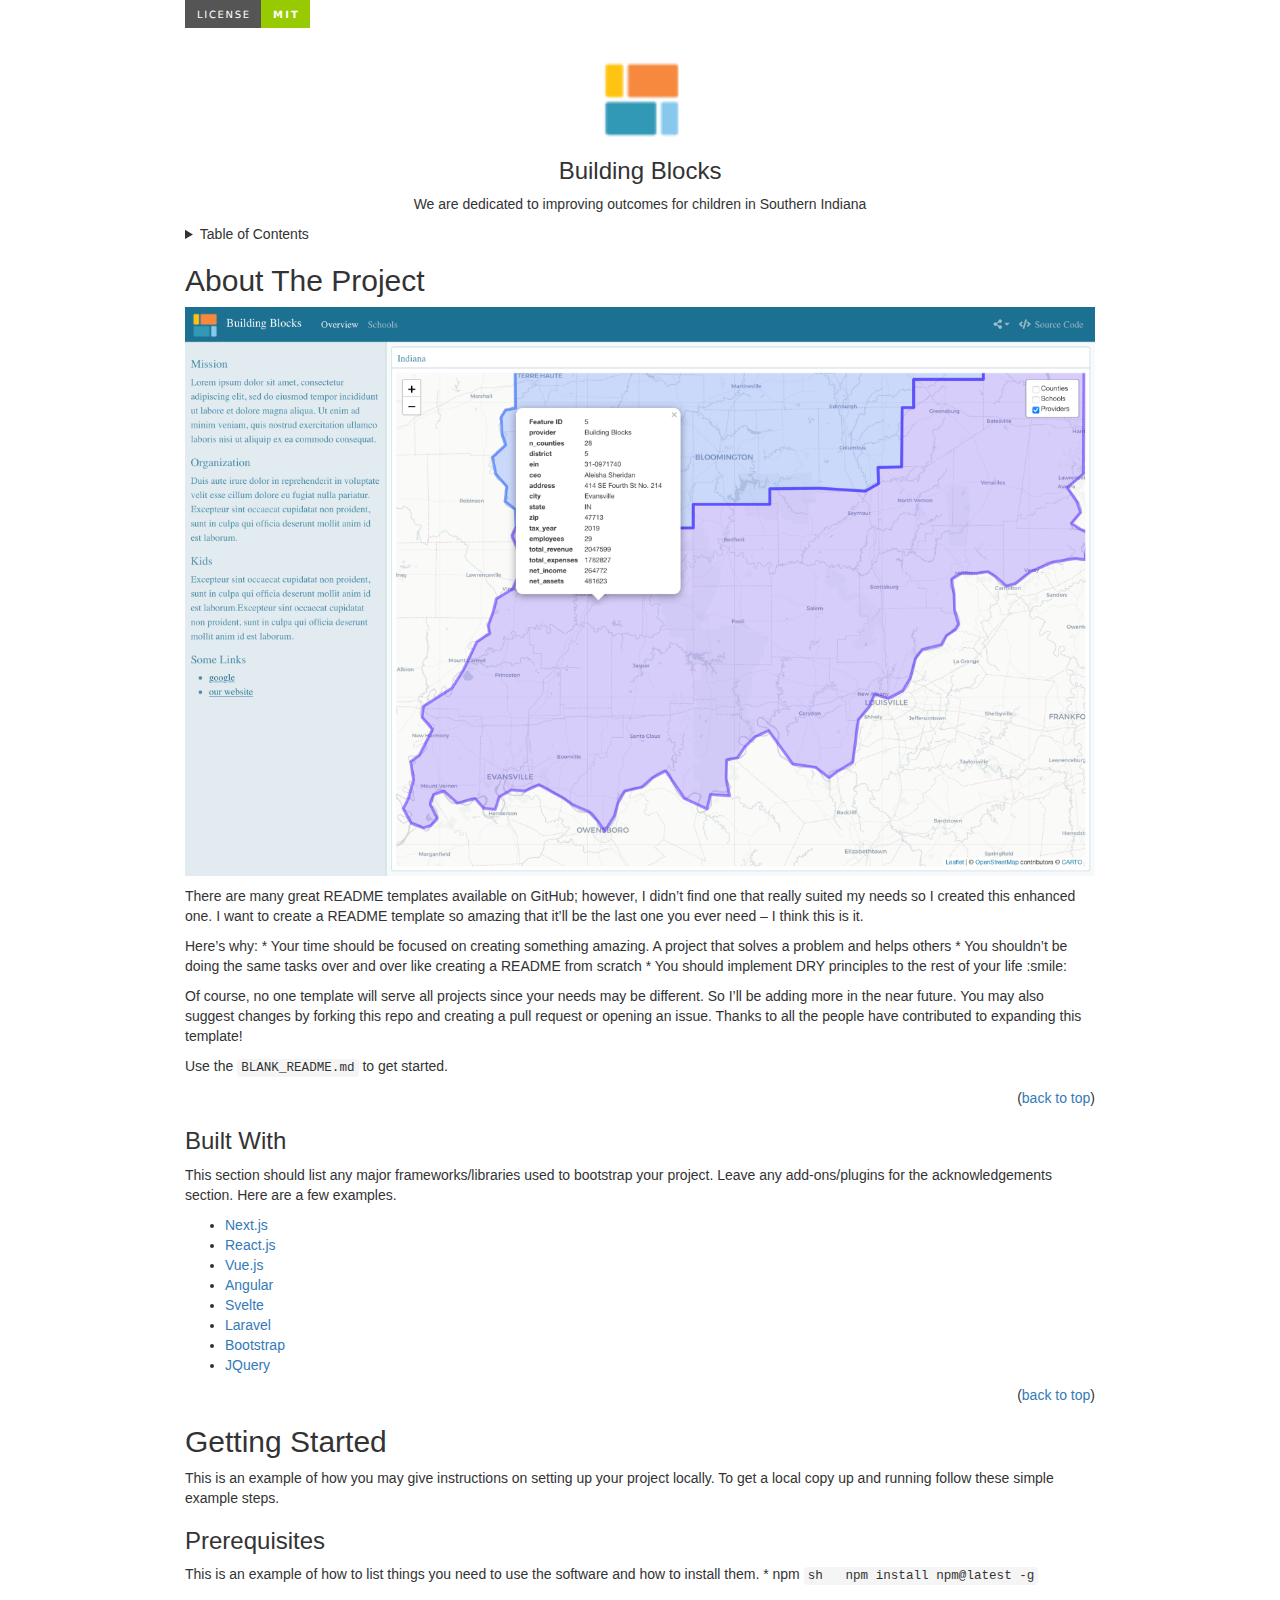
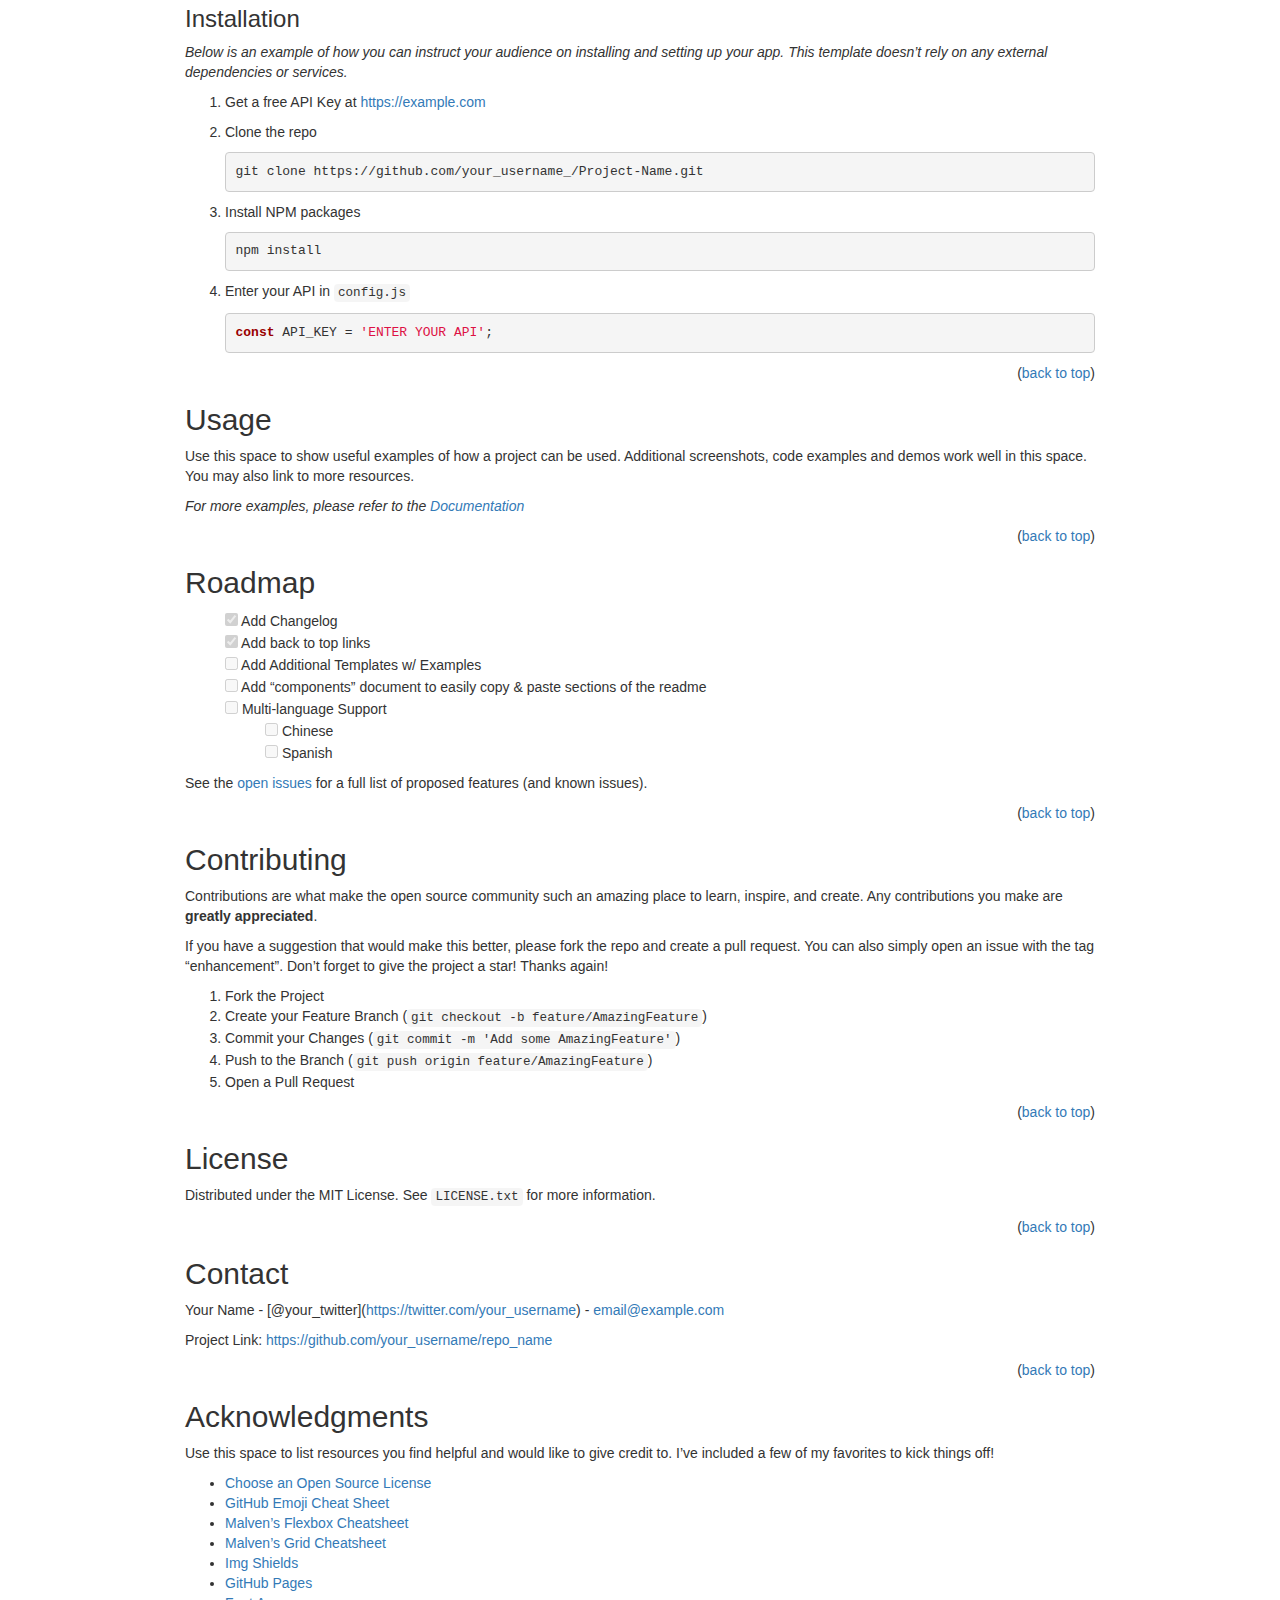
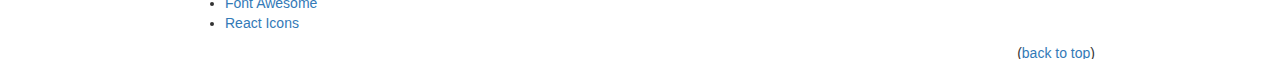
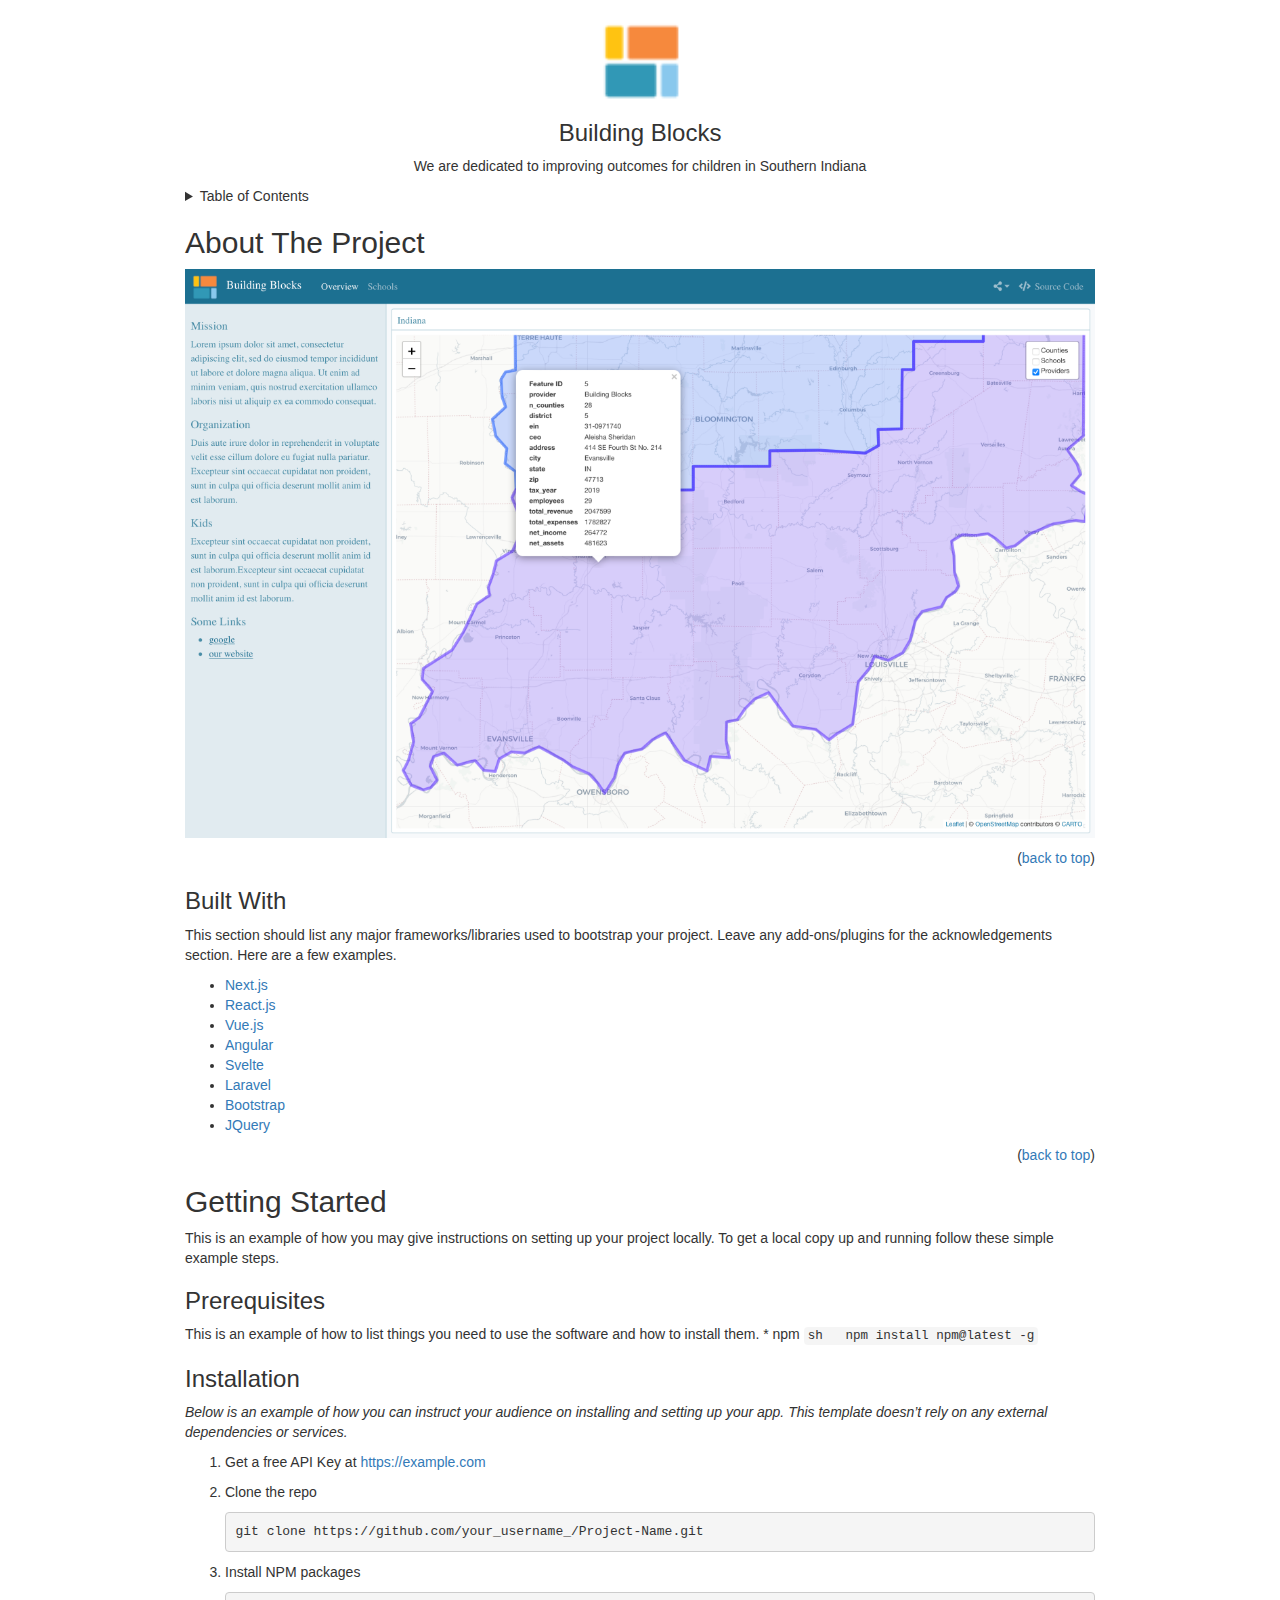
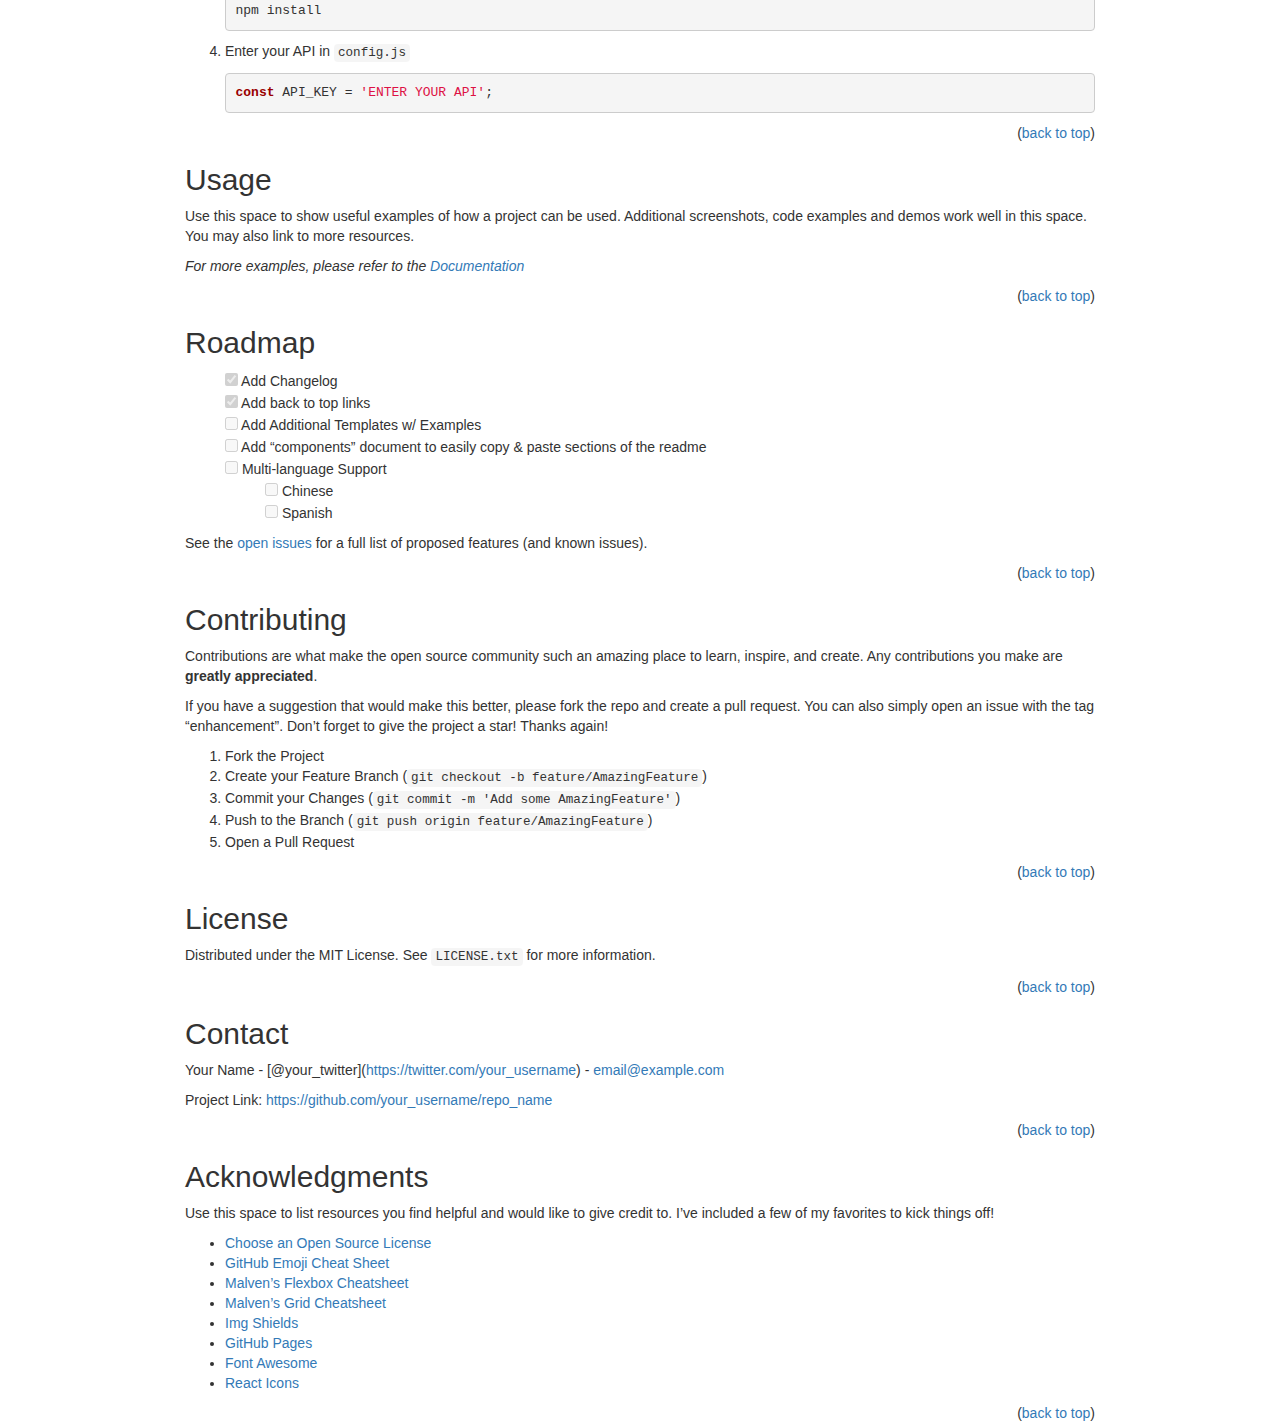
